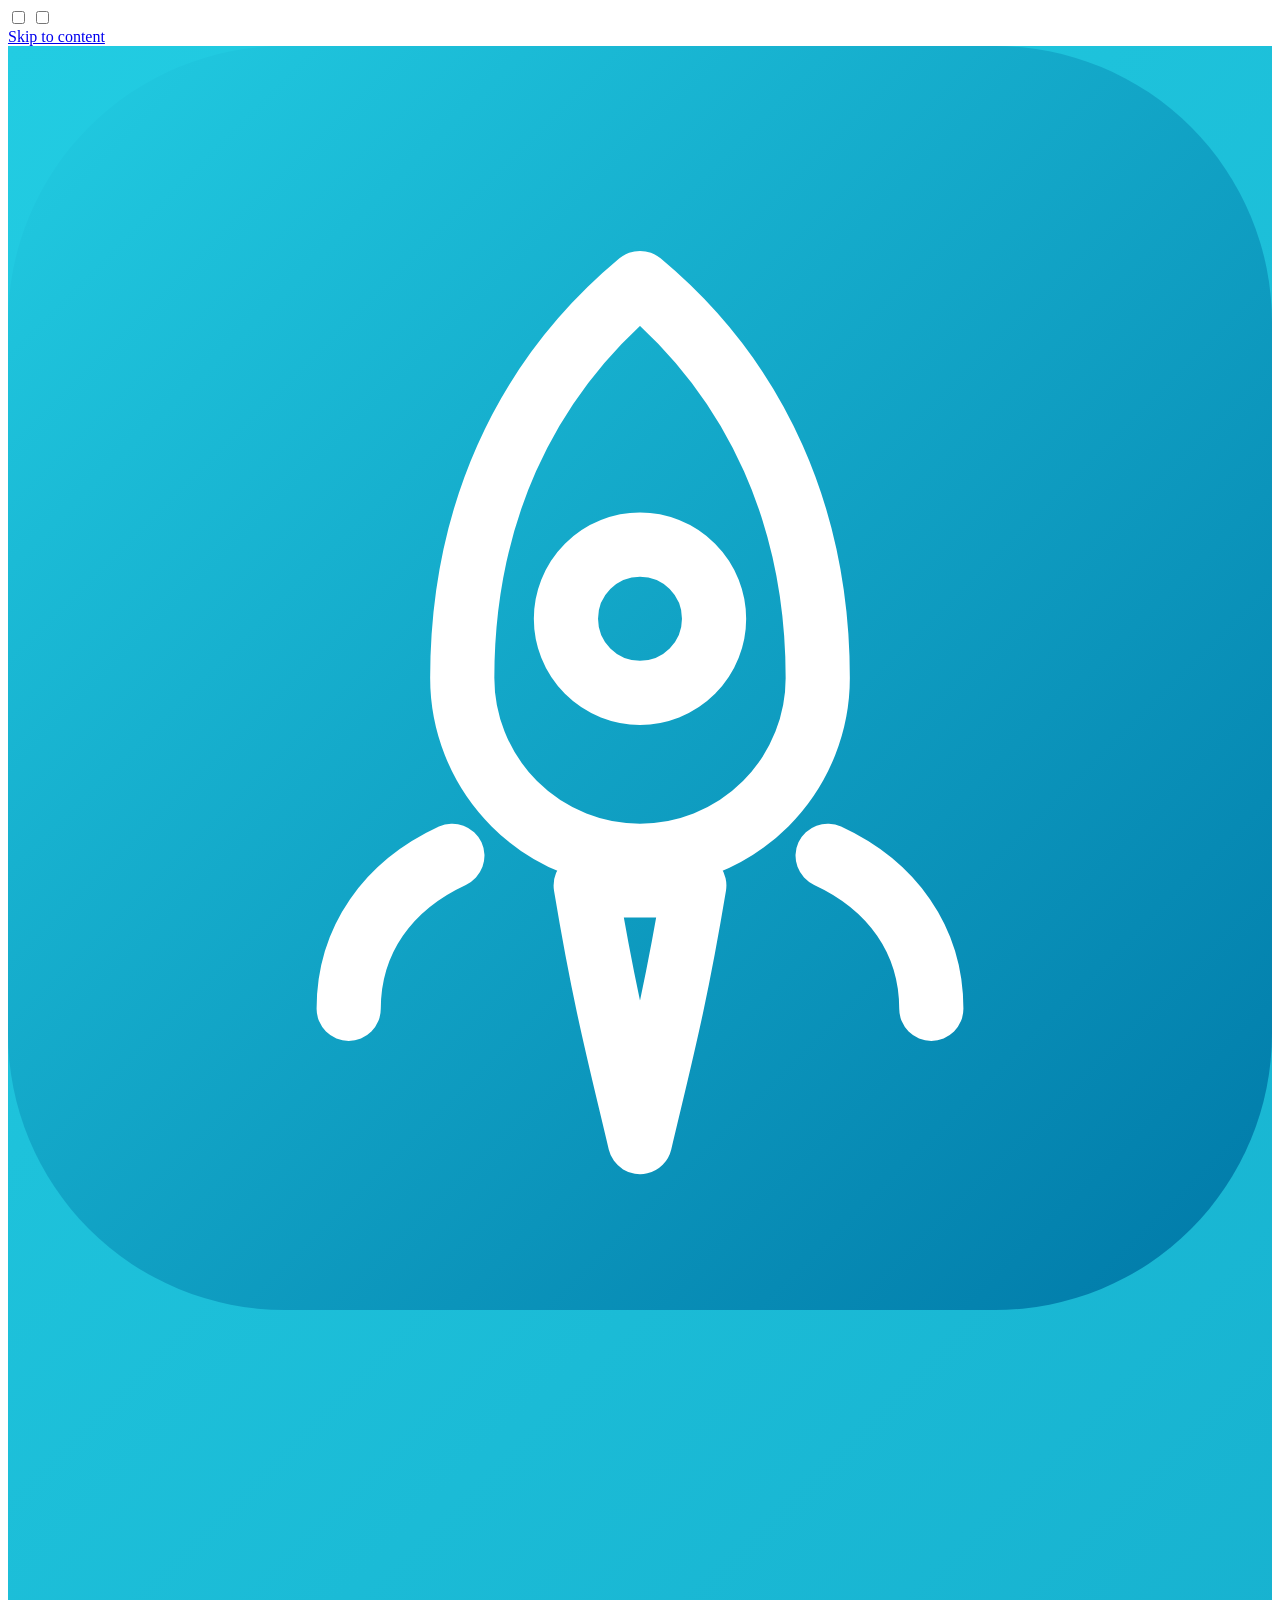
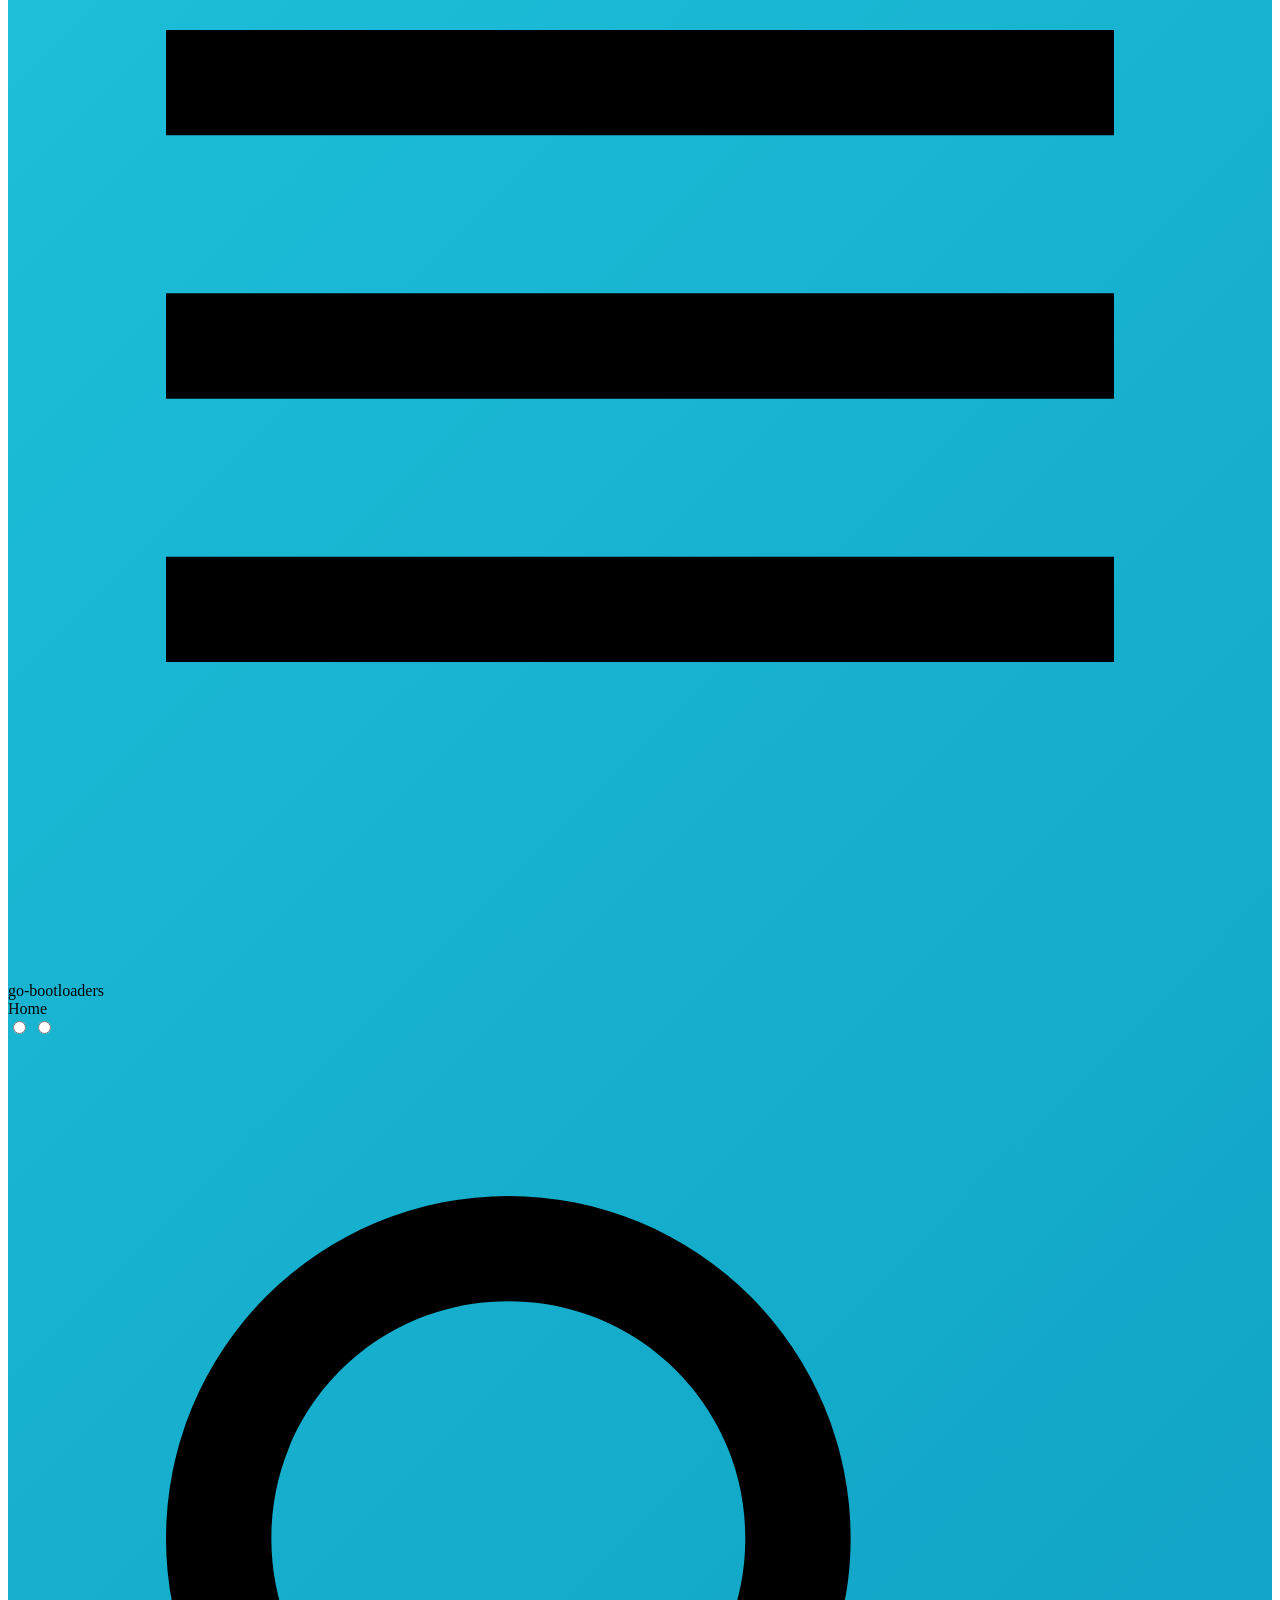
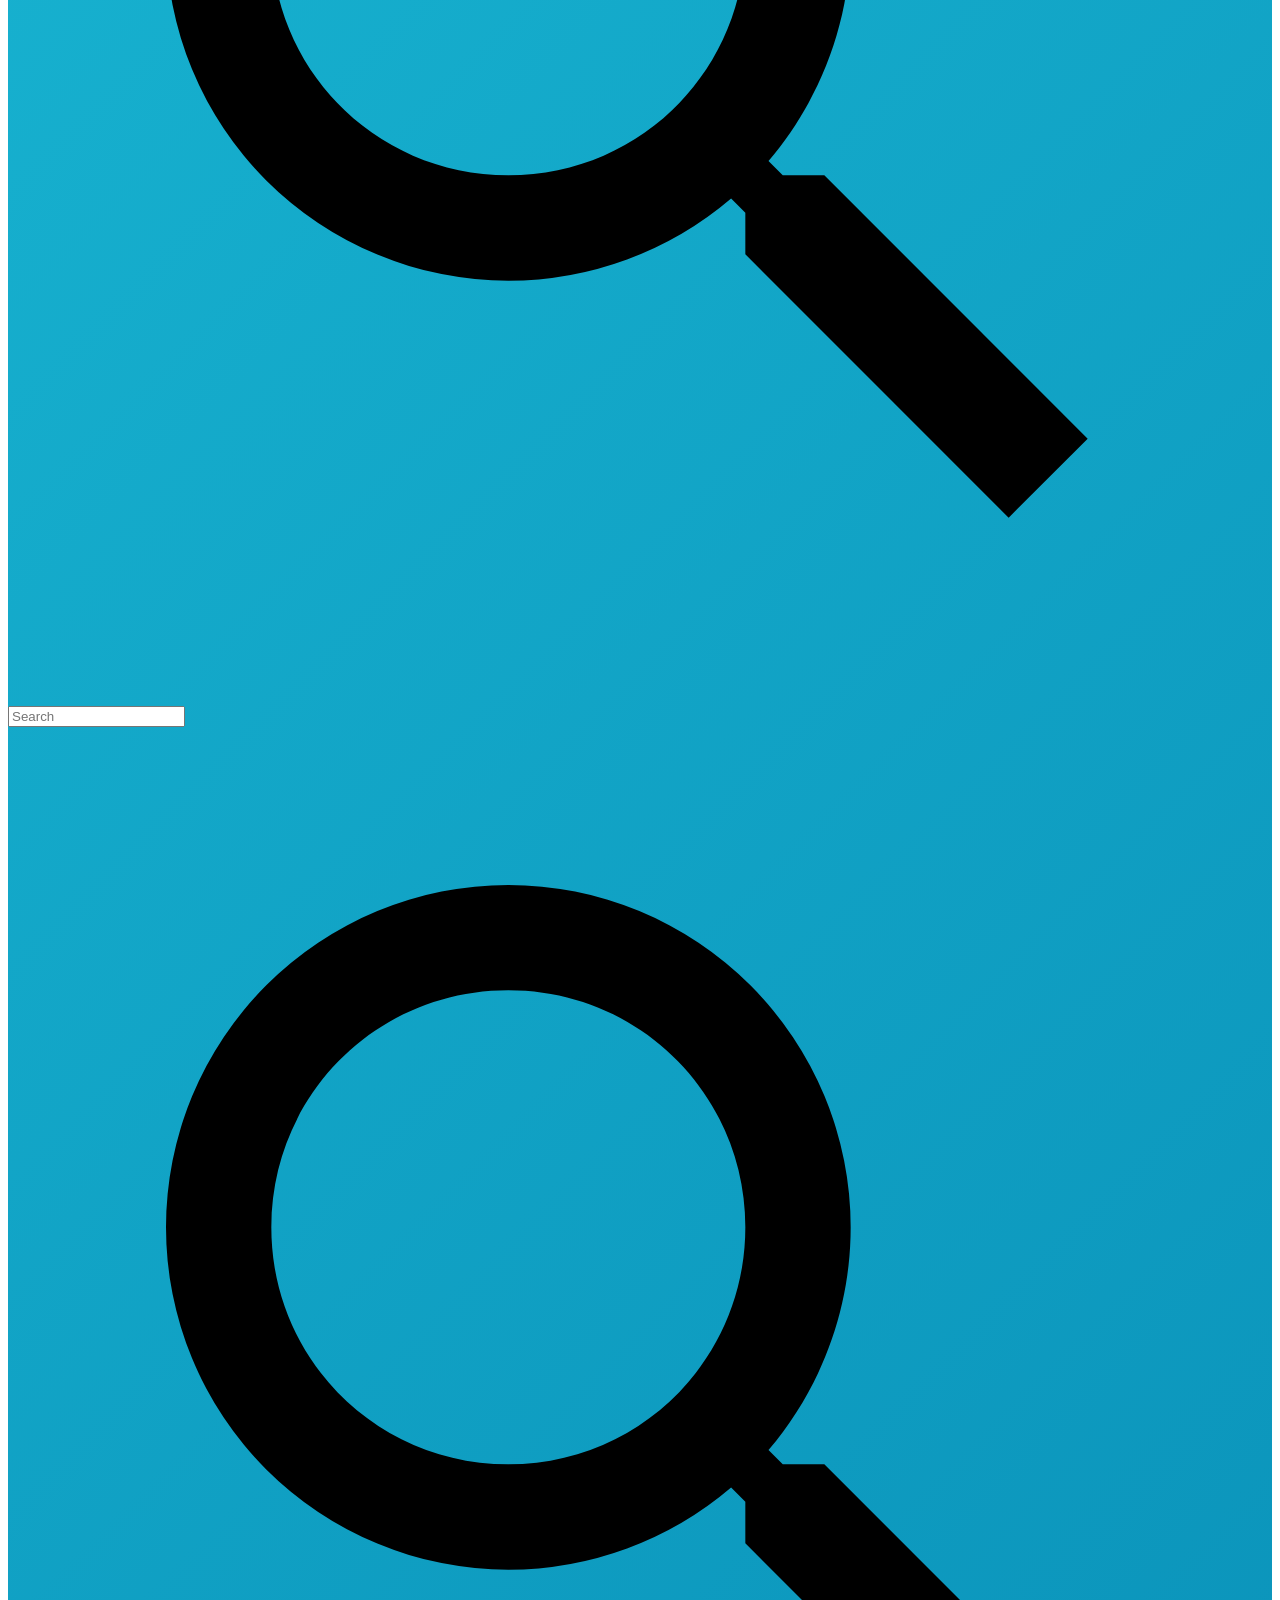
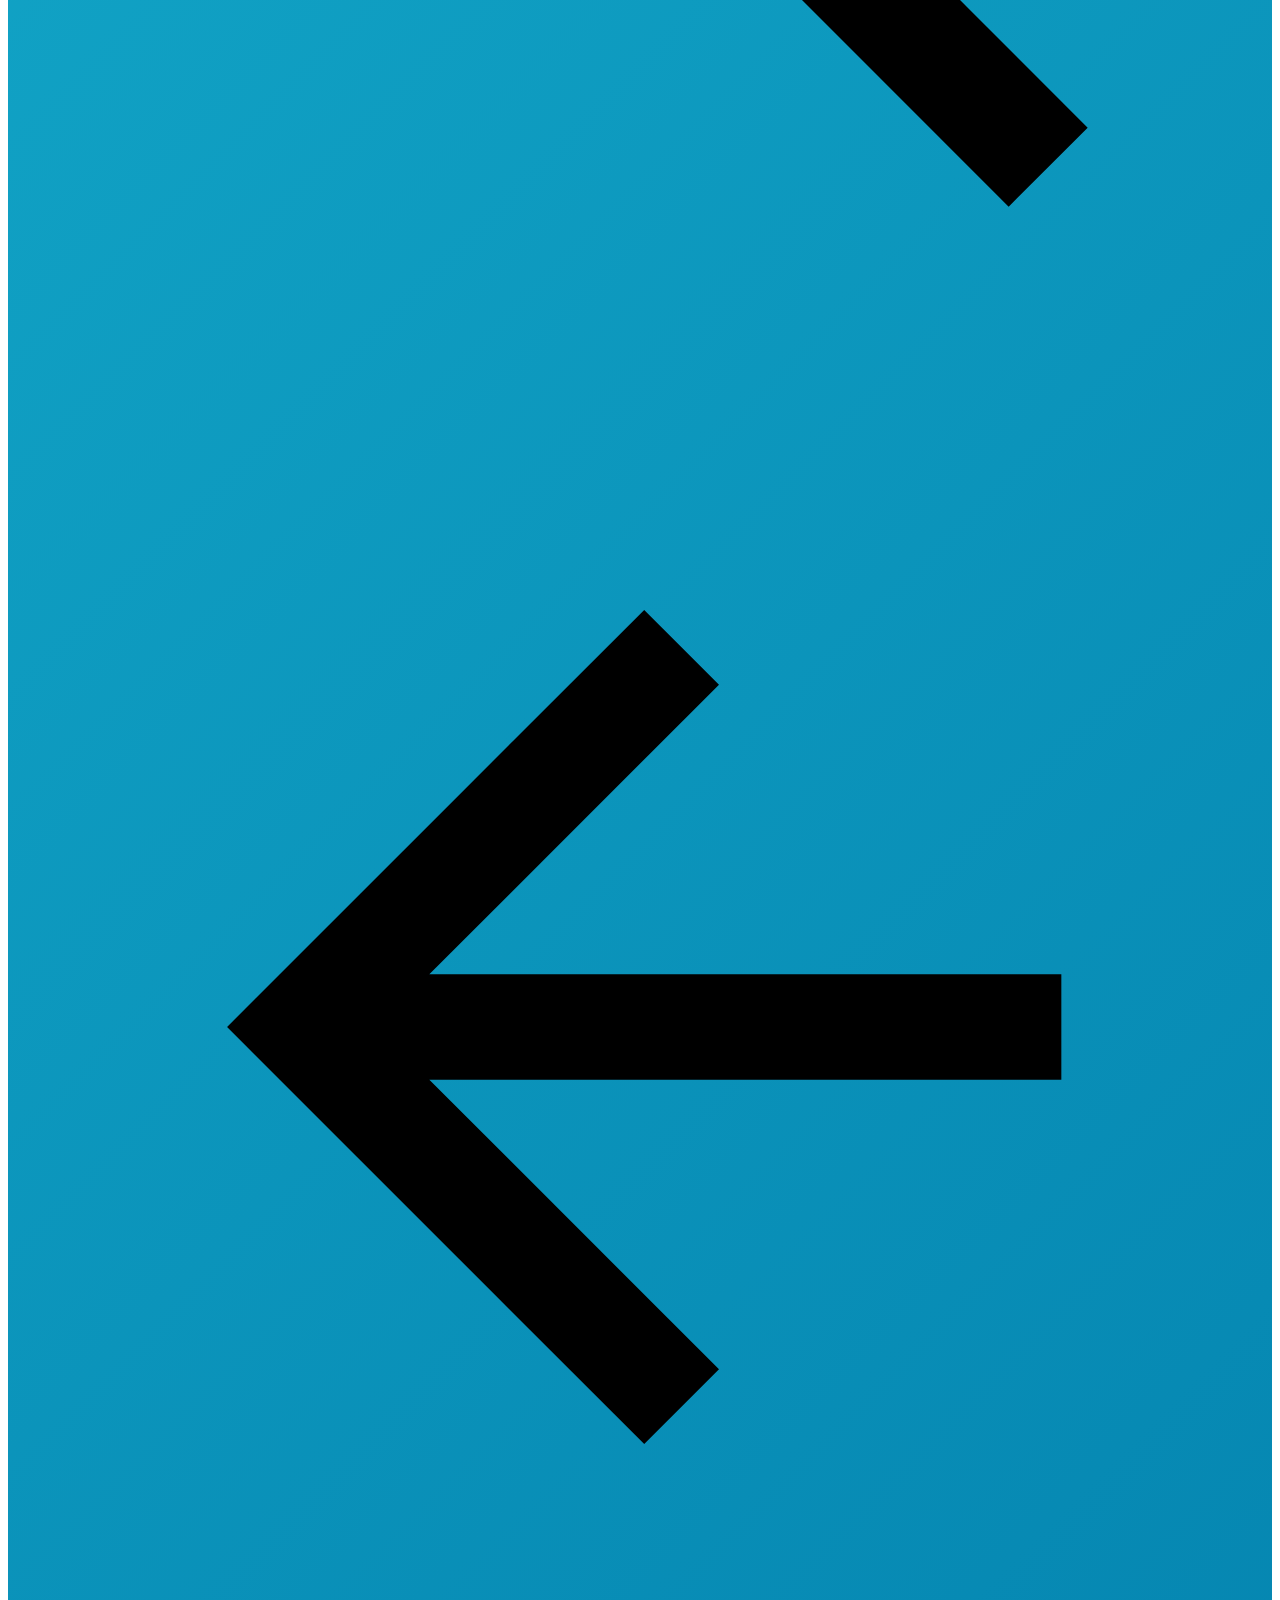
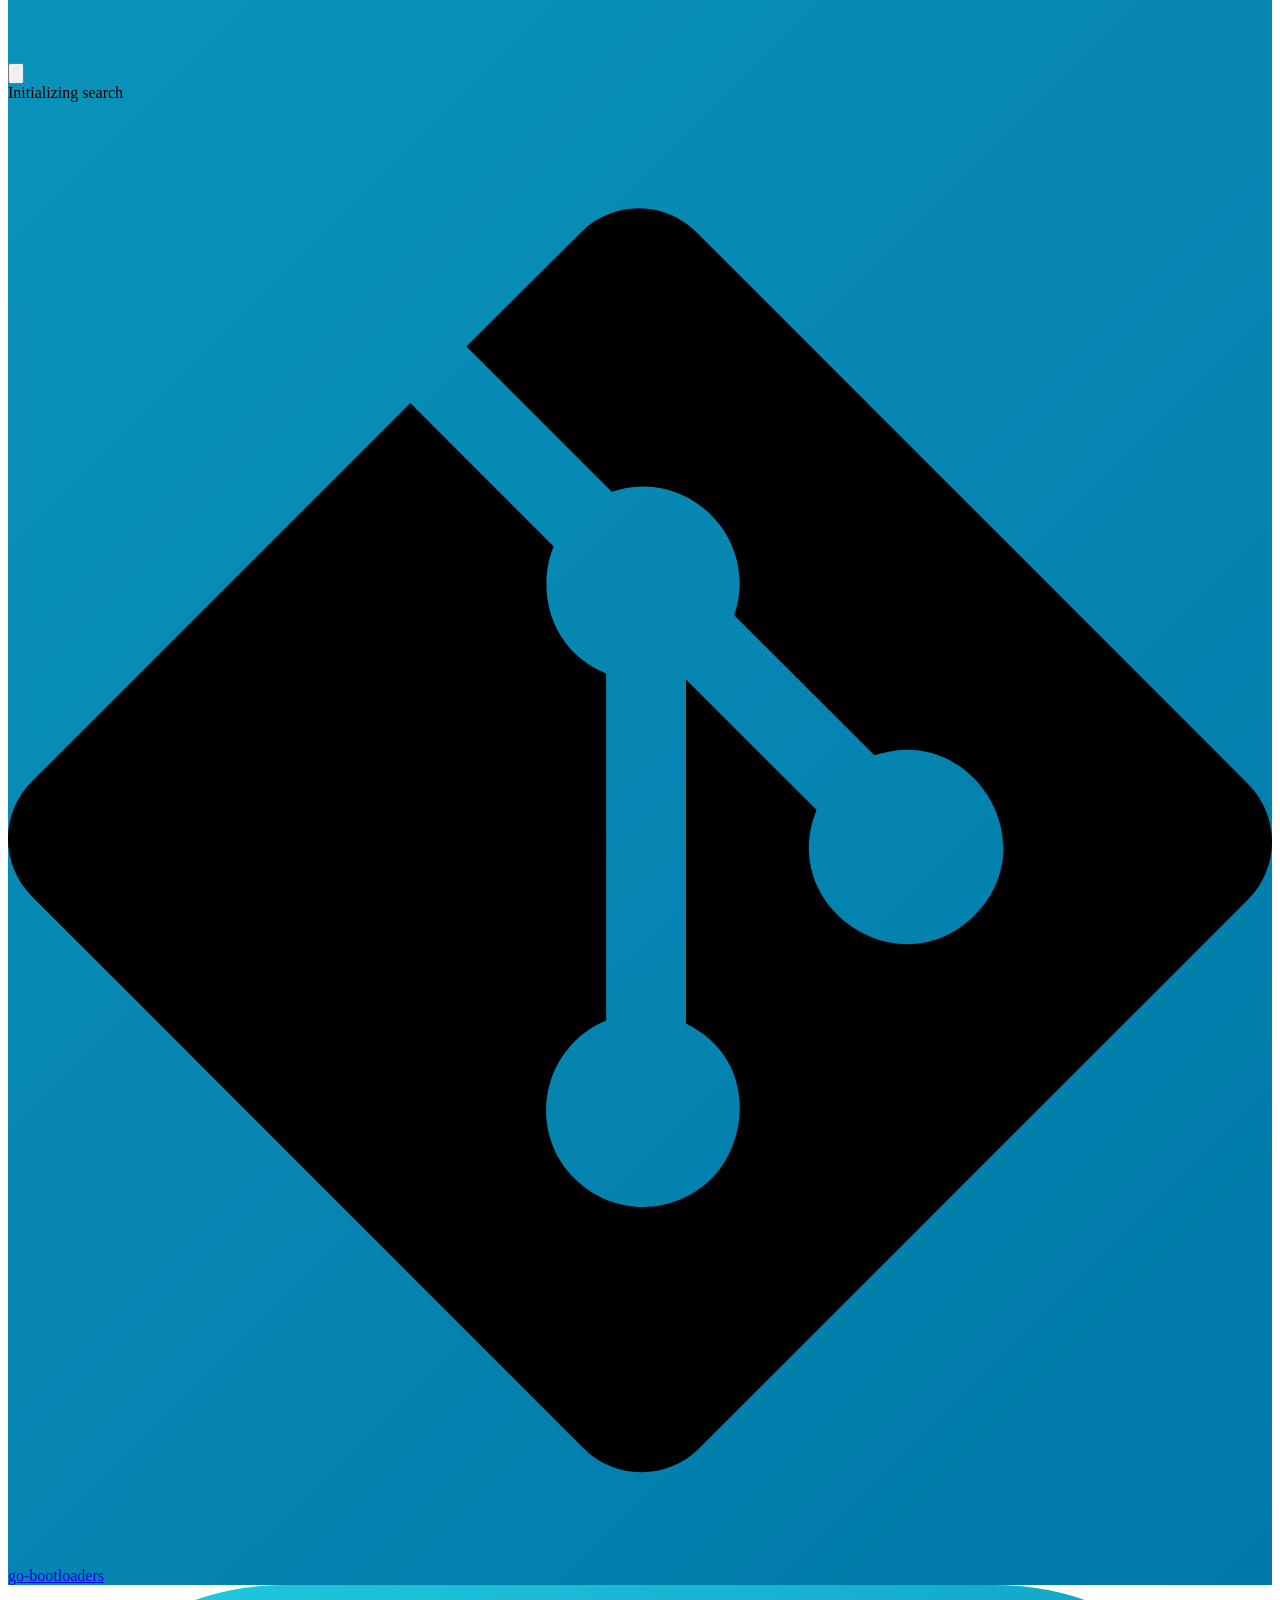
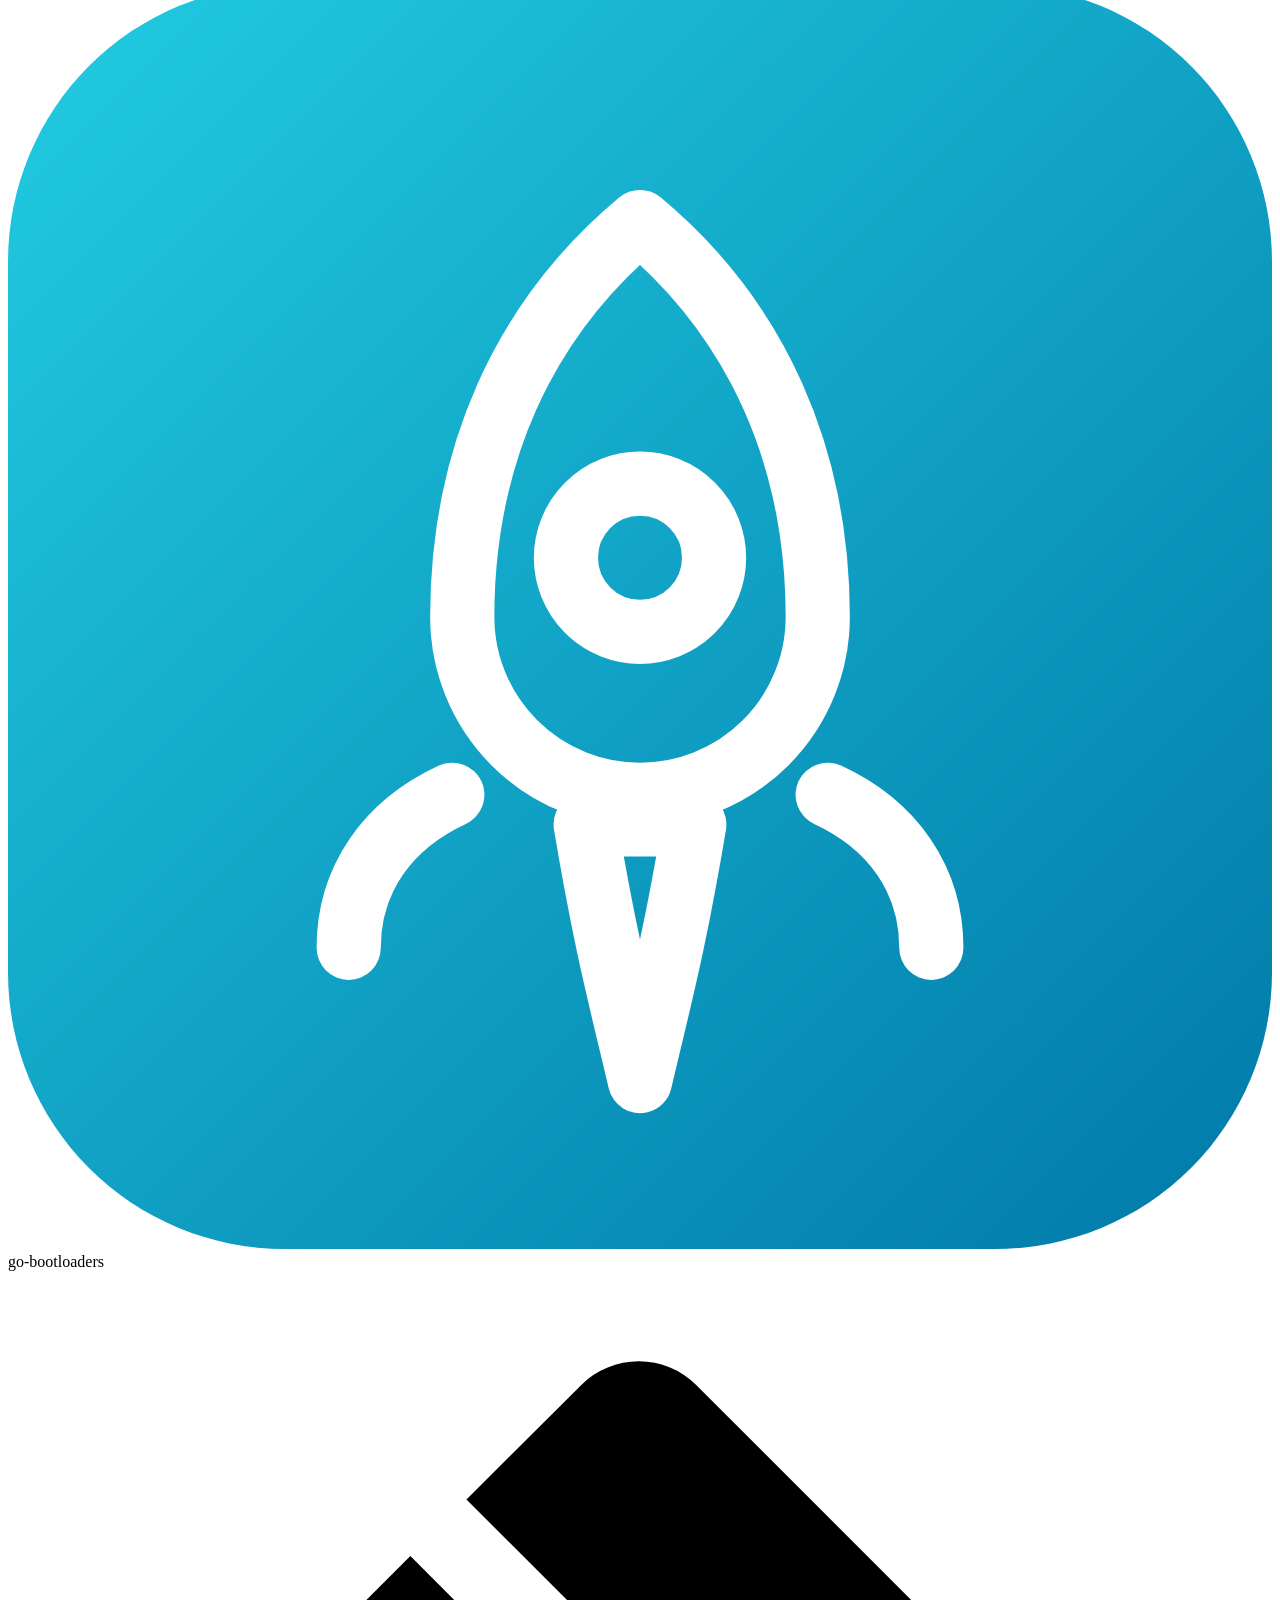
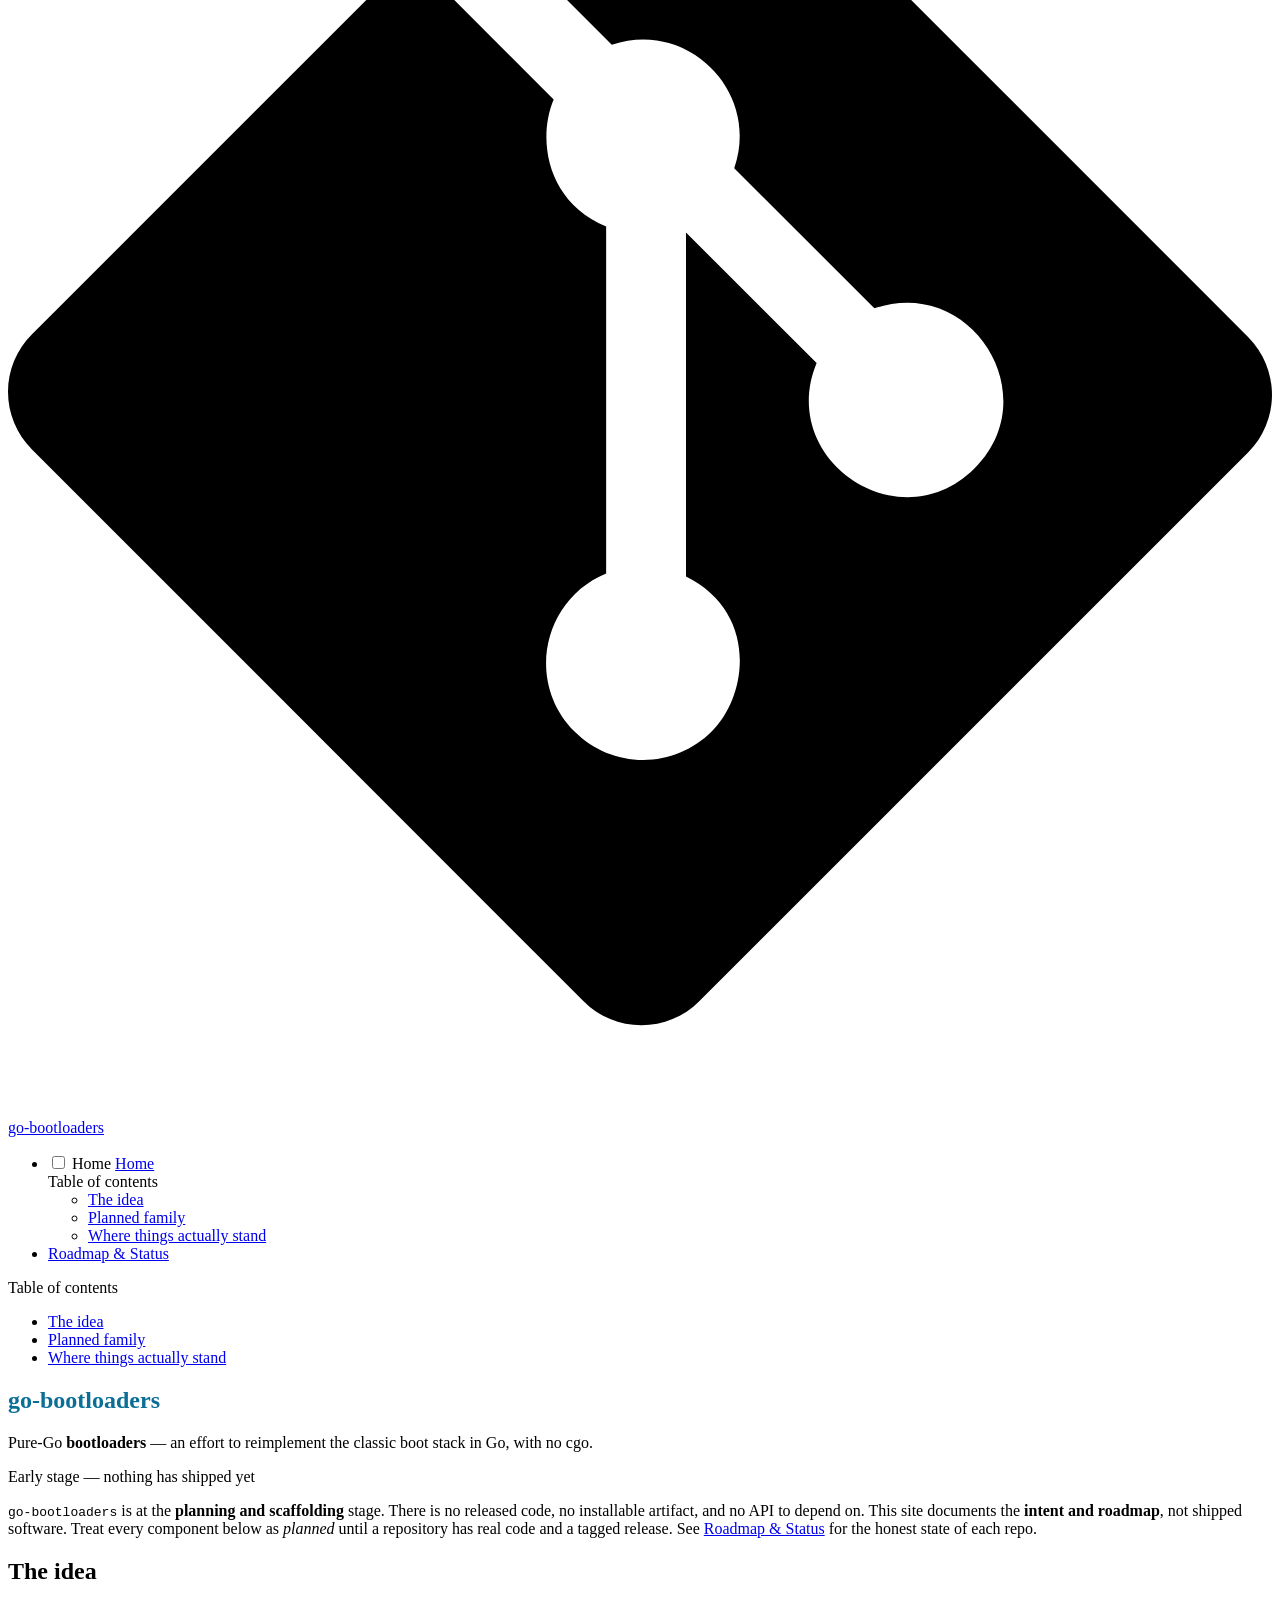
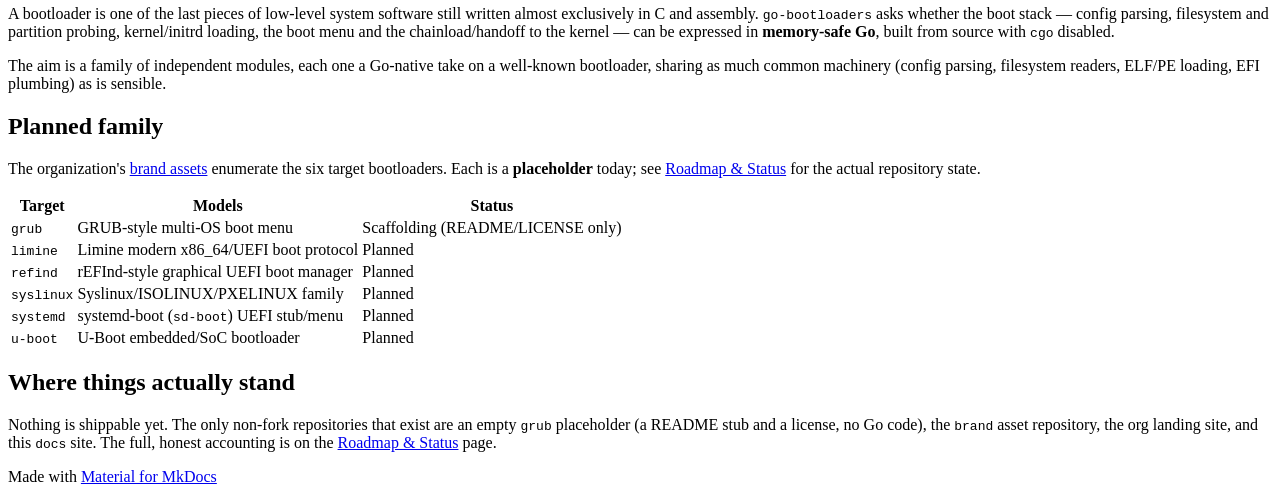
==== 0.1/index.html @ a5bf28dc "Deployed e759f1d to 0.1 with MkDocs 1.6.1 and mike 2.2.0" ====
<!doctype html>
<html lang="en" class="no-js">
  <head>
    
      <meta charset="utf-8">
      <meta name="viewport" content="width=device-width,initial-scale=1">
      
        <meta name="description" content="Pure-Go bootloaders — an early-stage effort to reimplement the classic boot stack (GRUB, Limine, rEFInd, Syslinux, systemd-boot, U-Boot) in Go. No cgo. Nothing has shipped yet — this is a roadmap.">
      
      
      
        <link rel="canonical" href="https://go-bootloaders.github.io/docs/0.1/">
      
      
      
        <link rel="next" href="roadmap/">
      
      
        
      
      
      <link rel="icon" href="assets/logo.svg">
      <meta name="generator" content="mkdocs-1.6.1, mkdocs-material-9.7.6">
    
    
      
        <title>go-bootloaders</title>
      
    
    
      <link rel="stylesheet" href="assets/stylesheets/main.484c7ddc.min.css">
      
        
        <link rel="stylesheet" href="assets/stylesheets/palette.ab4e12ef.min.css">
      
      


    
    
      
    
    
      
        
        
        <link rel="preconnect" href="https://fonts.gstatic.com" crossorigin>
        <link rel="stylesheet" href="https://fonts.googleapis.com/css?family=Roboto:300,300i,400,400i,700,700i%7CRoboto+Mono:400,400i,700,700i&display=fallback">
        <style>:root{--md-text-font:"Roboto";--md-code-font:"Roboto Mono"}</style>
      
    
    
      <link rel="stylesheet" href="stylesheets/brand.css">
    
    <script>__md_scope=new URL(".",location),__md_hash=e=>[...e].reduce(((e,_)=>(e<<5)-e+_.charCodeAt(0)),0),__md_get=(e,_=localStorage,t=__md_scope)=>JSON.parse(_.getItem(t.pathname+"."+e)),__md_set=(e,_,t=localStorage,a=__md_scope)=>{try{t.setItem(a.pathname+"."+e,JSON.stringify(_))}catch(e){}}</script>
    
      

    
    
  </head>
  
  
    
    
      
    
    
    
    
    <body dir="ltr" data-md-color-scheme="default" data-md-color-primary="custom" data-md-color-accent="custom">
  
    
    <input class="md-toggle" data-md-toggle="drawer" type="checkbox" id="__drawer" autocomplete="off">
    <input class="md-toggle" data-md-toggle="search" type="checkbox" id="__search" autocomplete="off">
    <label class="md-overlay" for="__drawer"></label>
    <div data-md-component="skip">
      
        
        <a href="#go-bootloaders" class="md-skip">
          Skip to content
        </a>
      
    </div>
    <div data-md-component="announce">
      
    </div>
    
      <div data-md-color-scheme="default" data-md-component="outdated" hidden>
        
      </div>
    
    
      

  

<header class="md-header md-header--shadow" data-md-component="header">
  <nav class="md-header__inner md-grid" aria-label="Header">
    <a href="." title="go-bootloaders" class="md-header__button md-logo" aria-label="go-bootloaders" data-md-component="logo">
      
  <img src="assets/logo.svg" alt="logo">

    </a>
    <label class="md-header__button md-icon" for="__drawer">
      
      <svg xmlns="http://www.w3.org/2000/svg" viewBox="0 0 24 24"><path d="M3 6h18v2H3zm0 5h18v2H3zm0 5h18v2H3z"/></svg>
    </label>
    <div class="md-header__title" data-md-component="header-title">
      <div class="md-header__ellipsis">
        <div class="md-header__topic">
          <span class="md-ellipsis">
            go-bootloaders
          </span>
        </div>
        <div class="md-header__topic" data-md-component="header-topic">
          <span class="md-ellipsis">
            
              Home
            
          </span>
        </div>
      </div>
    </div>
    
      
        <form class="md-header__option" data-md-component="palette">
  
    
    
    
    <input class="md-option" data-md-color-media="(prefers-color-scheme: light)" data-md-color-scheme="default" data-md-color-primary="custom" data-md-color-accent="custom"  aria-label="Dark mode"  type="radio" name="__palette" id="__palette_0">
    
      <label class="md-header__button md-icon" title="Dark mode" for="__palette_1" hidden>
        <svg xmlns="http://www.w3.org/2000/svg" viewBox="0 0 24 24"><path d="m17.75 4.09-2.53 1.94.91 3.06-2.63-1.81-2.63 1.81.91-3.06-2.53-1.94L12.44 4l1.06-3 1.06 3zm3.5 6.91-1.64 1.25.59 1.98-1.7-1.17-1.7 1.17.59-1.98L15.75 11l2.06-.05L18.5 9l.69 1.95zm-2.28 4.95c.83-.08 1.72 1.1 1.19 1.85-.32.45-.66.87-1.08 1.27C15.17 23 8.84 23 4.94 19.07c-3.91-3.9-3.91-10.24 0-14.14.4-.4.82-.76 1.27-1.08.75-.53 1.93.36 1.85 1.19-.27 2.86.69 5.83 2.89 8.02a9.96 9.96 0 0 0 8.02 2.89m-1.64 2.02a12.08 12.08 0 0 1-7.8-3.47c-2.17-2.19-3.33-5-3.49-7.82-2.81 3.14-2.7 7.96.31 10.98 3.02 3.01 7.84 3.12 10.98.31"/></svg>
      </label>
    
  
    
    
    
    <input class="md-option" data-md-color-media="(prefers-color-scheme: dark)" data-md-color-scheme="slate" data-md-color-primary="custom" data-md-color-accent="custom"  aria-label="Light mode"  type="radio" name="__palette" id="__palette_1">
    
      <label class="md-header__button md-icon" title="Light mode" for="__palette_0" hidden>
        <svg xmlns="http://www.w3.org/2000/svg" viewBox="0 0 24 24"><path d="M12 7a5 5 0 0 1 5 5 5 5 0 0 1-5 5 5 5 0 0 1-5-5 5 5 0 0 1 5-5m0 2a3 3 0 0 0-3 3 3 3 0 0 0 3 3 3 3 0 0 0 3-3 3 3 0 0 0-3-3m0-7 2.39 3.42C13.65 5.15 12.84 5 12 5s-1.65.15-2.39.42zM3.34 7l4.16-.35A7.2 7.2 0 0 0 5.94 8.5c-.44.74-.69 1.5-.83 2.29zm.02 10 1.76-3.77a7.131 7.131 0 0 0 2.38 4.14zM20.65 7l-1.77 3.79a7.02 7.02 0 0 0-2.38-4.15zm-.01 10-4.14.36c.59-.51 1.12-1.14 1.54-1.86.42-.73.69-1.5.83-2.29zM12 22l-2.41-3.44c.74.27 1.55.44 2.41.44.82 0 1.63-.17 2.37-.44z"/></svg>
      </label>
    
  
</form>
      
    
    
      <script>var palette=__md_get("__palette");if(palette&&palette.color){if("(prefers-color-scheme)"===palette.color.media){var media=matchMedia("(prefers-color-scheme: light)"),input=document.querySelector(media.matches?"[data-md-color-media='(prefers-color-scheme: light)']":"[data-md-color-media='(prefers-color-scheme: dark)']");palette.color.media=input.getAttribute("data-md-color-media"),palette.color.scheme=input.getAttribute("data-md-color-scheme"),palette.color.primary=input.getAttribute("data-md-color-primary"),palette.color.accent=input.getAttribute("data-md-color-accent")}for(var[key,value]of Object.entries(palette.color))document.body.setAttribute("data-md-color-"+key,value)}</script>
    
    
    
      
      
        <label class="md-header__button md-icon" for="__search">
          
          <svg xmlns="http://www.w3.org/2000/svg" viewBox="0 0 24 24"><path d="M9.5 3A6.5 6.5 0 0 1 16 9.5c0 1.61-.59 3.09-1.56 4.23l.27.27h.79l5 5-1.5 1.5-5-5v-.79l-.27-.27A6.52 6.52 0 0 1 9.5 16 6.5 6.5 0 0 1 3 9.5 6.5 6.5 0 0 1 9.5 3m0 2C7 5 5 7 5 9.5S7 14 9.5 14 14 12 14 9.5 12 5 9.5 5"/></svg>
        </label>
        <div class="md-search" data-md-component="search" role="dialog">
  <label class="md-search__overlay" for="__search"></label>
  <div class="md-search__inner" role="search">
    <form class="md-search__form" name="search">
      <input type="text" class="md-search__input" name="query" aria-label="Search" placeholder="Search" autocapitalize="off" autocorrect="off" autocomplete="off" spellcheck="false" data-md-component="search-query" required>
      <label class="md-search__icon md-icon" for="__search">
        
        <svg xmlns="http://www.w3.org/2000/svg" viewBox="0 0 24 24"><path d="M9.5 3A6.5 6.5 0 0 1 16 9.5c0 1.61-.59 3.09-1.56 4.23l.27.27h.79l5 5-1.5 1.5-5-5v-.79l-.27-.27A6.52 6.52 0 0 1 9.5 16 6.5 6.5 0 0 1 3 9.5 6.5 6.5 0 0 1 9.5 3m0 2C7 5 5 7 5 9.5S7 14 9.5 14 14 12 14 9.5 12 5 9.5 5"/></svg>
        
        <svg xmlns="http://www.w3.org/2000/svg" viewBox="0 0 24 24"><path d="M20 11v2H8l5.5 5.5-1.42 1.42L4.16 12l7.92-7.92L13.5 5.5 8 11z"/></svg>
      </label>
      <nav class="md-search__options" aria-label="Search">
        
        <button type="reset" class="md-search__icon md-icon" title="Clear" aria-label="Clear" tabindex="-1">
          
          <svg xmlns="http://www.w3.org/2000/svg" viewBox="0 0 24 24"><path d="M19 6.41 17.59 5 12 10.59 6.41 5 5 6.41 10.59 12 5 17.59 6.41 19 12 13.41 17.59 19 19 17.59 13.41 12z"/></svg>
        </button>
      </nav>
      
        <div class="md-search__suggest" data-md-component="search-suggest"></div>
      
    </form>
    <div class="md-search__output">
      <div class="md-search__scrollwrap" tabindex="0" data-md-scrollfix>
        <div class="md-search-result" data-md-component="search-result">
          <div class="md-search-result__meta">
            Initializing search
          </div>
          <ol class="md-search-result__list" role="presentation"></ol>
        </div>
      </div>
    </div>
  </div>
</div>
      
    
    
      <div class="md-header__source">
        <a href="https://github.com/go-bootloaders" title="Go to repository" class="md-source" data-md-component="source">
  <div class="md-source__icon md-icon">
    
    <svg xmlns="http://www.w3.org/2000/svg" viewBox="0 0 448 512"><!--! Font Awesome Free 7.1.0 by @fontawesome - https://fontawesome.com License - https://fontawesome.com/license/free (Icons: CC BY 4.0, Fonts: SIL OFL 1.1, Code: MIT License) Copyright 2025 Fonticons, Inc.--><path d="M439.6 236.1 244 40.5c-5.4-5.5-12.8-8.5-20.4-8.5s-15 3-20.4 8.4L162.5 81l51.5 51.5c27.1-9.1 52.7 16.8 43.4 43.7l49.7 49.7c34.2-11.8 61.2 31 35.5 56.7-26.5 26.5-70.2-2.9-56-37.3L240.3 199v121.9c25.3 12.5 22.3 41.8 9.1 55-6.4 6.4-15.2 10.1-24.3 10.1s-17.8-3.6-24.3-10.1c-17.6-17.6-11.1-46.9 11.2-56v-123c-20.8-8.5-24.6-30.7-18.6-45L142.6 101 8.5 235.1C3 240.6 0 247.9 0 255.5s3 15 8.5 20.4l195.6 195.7c5.4 5.4 12.7 8.4 20.4 8.4s15-3 20.4-8.4l194.7-194.7c5.4-5.4 8.4-12.8 8.4-20.4s-3-15-8.4-20.4"/></svg>
  </div>
  <div class="md-source__repository">
    go-bootloaders
  </div>
</a>
      </div>
    
  </nav>
  
</header>
    
    <div class="md-container" data-md-component="container">
      
      
        
          
        
      
      <main class="md-main" data-md-component="main">
        <div class="md-main__inner md-grid">
          
            
              
              <div class="md-sidebar md-sidebar--primary" data-md-component="sidebar" data-md-type="navigation" >
                <div class="md-sidebar__scrollwrap">
                  <div class="md-sidebar__inner">
                    



<nav class="md-nav md-nav--primary" aria-label="Navigation" data-md-level="0">
  <label class="md-nav__title" for="__drawer">
    <a href="." title="go-bootloaders" class="md-nav__button md-logo" aria-label="go-bootloaders" data-md-component="logo">
      
  <img src="assets/logo.svg" alt="logo">

    </a>
    go-bootloaders
  </label>
  
    <div class="md-nav__source">
      <a href="https://github.com/go-bootloaders" title="Go to repository" class="md-source" data-md-component="source">
  <div class="md-source__icon md-icon">
    
    <svg xmlns="http://www.w3.org/2000/svg" viewBox="0 0 448 512"><!--! Font Awesome Free 7.1.0 by @fontawesome - https://fontawesome.com License - https://fontawesome.com/license/free (Icons: CC BY 4.0, Fonts: SIL OFL 1.1, Code: MIT License) Copyright 2025 Fonticons, Inc.--><path d="M439.6 236.1 244 40.5c-5.4-5.5-12.8-8.5-20.4-8.5s-15 3-20.4 8.4L162.5 81l51.5 51.5c27.1-9.1 52.7 16.8 43.4 43.7l49.7 49.7c34.2-11.8 61.2 31 35.5 56.7-26.5 26.5-70.2-2.9-56-37.3L240.3 199v121.9c25.3 12.5 22.3 41.8 9.1 55-6.4 6.4-15.2 10.1-24.3 10.1s-17.8-3.6-24.3-10.1c-17.6-17.6-11.1-46.9 11.2-56v-123c-20.8-8.5-24.6-30.7-18.6-45L142.6 101 8.5 235.1C3 240.6 0 247.9 0 255.5s3 15 8.5 20.4l195.6 195.7c5.4 5.4 12.7 8.4 20.4 8.4s15-3 20.4-8.4l194.7-194.7c5.4-5.4 8.4-12.8 8.4-20.4s-3-15-8.4-20.4"/></svg>
  </div>
  <div class="md-source__repository">
    go-bootloaders
  </div>
</a>
    </div>
  
  <ul class="md-nav__list" data-md-scrollfix>
    
      
      
  
  
    
  
  
  
    <li class="md-nav__item md-nav__item--active">
      
      <input class="md-nav__toggle md-toggle" type="checkbox" id="__toc">
      
      
        
      
      
        <label class="md-nav__link md-nav__link--active" for="__toc">
          
  
  
  <span class="md-ellipsis">
    
  
    Home
  

    
  </span>
  
  

          <span class="md-nav__icon md-icon"></span>
        </label>
      
      <a href="." class="md-nav__link md-nav__link--active">
        
  
  
  <span class="md-ellipsis">
    
  
    Home
  

    
  </span>
  
  

      </a>
      
        

<nav class="md-nav md-nav--secondary" aria-label="Table of contents">
  
  
  
    
  
  
    <label class="md-nav__title" for="__toc">
      <span class="md-nav__icon md-icon"></span>
      Table of contents
    </label>
    <ul class="md-nav__list" data-md-component="toc" data-md-scrollfix>
      
        <li class="md-nav__item">
  <a href="#the-idea" class="md-nav__link">
    <span class="md-ellipsis">
      
        The idea
      
    </span>
  </a>
  
</li>
      
        <li class="md-nav__item">
  <a href="#planned-family" class="md-nav__link">
    <span class="md-ellipsis">
      
        Planned family
      
    </span>
  </a>
  
</li>
      
        <li class="md-nav__item">
  <a href="#where-things-actually-stand" class="md-nav__link">
    <span class="md-ellipsis">
      
        Where things actually stand
      
    </span>
  </a>
  
</li>
      
    </ul>
  
</nav>
      
    </li>
  

    
      
      
  
  
  
  
    <li class="md-nav__item">
      <a href="roadmap/" class="md-nav__link">
        
  
  
  <span class="md-ellipsis">
    
  
    Roadmap & Status
  

    
  </span>
  
  

      </a>
    </li>
  

    
  </ul>
</nav>
                  </div>
                </div>
              </div>
            
            
              
              <div class="md-sidebar md-sidebar--secondary" data-md-component="sidebar" data-md-type="toc" >
                <div class="md-sidebar__scrollwrap">
                  <div class="md-sidebar__inner">
                    

<nav class="md-nav md-nav--secondary" aria-label="Table of contents">
  
  
  
    
  
  
    <label class="md-nav__title" for="__toc">
      <span class="md-nav__icon md-icon"></span>
      Table of contents
    </label>
    <ul class="md-nav__list" data-md-component="toc" data-md-scrollfix>
      
        <li class="md-nav__item">
  <a href="#the-idea" class="md-nav__link">
    <span class="md-ellipsis">
      
        The idea
      
    </span>
  </a>
  
</li>
      
        <li class="md-nav__item">
  <a href="#planned-family" class="md-nav__link">
    <span class="md-ellipsis">
      
        Planned family
      
    </span>
  </a>
  
</li>
      
        <li class="md-nav__item">
  <a href="#where-things-actually-stand" class="md-nav__link">
    <span class="md-ellipsis">
      
        Where things actually stand
      
    </span>
  </a>
  
</li>
      
    </ul>
  
</nav>
                  </div>
                </div>
              </div>
            
          
          
            <div class="md-content" data-md-component="content">
              
              <article class="md-content__inner md-typeset">
                
                  



<h1 id="go-bootloaders">go-bootloaders</h1>
<p>Pure-Go <strong>bootloaders</strong> — an effort to reimplement the classic boot stack in Go,
with no cgo.</p>
<div class="admonition warning">
<p class="admonition-title">Early stage — nothing has shipped yet</p>
<p><code>go-bootloaders</code> is at the <strong>planning and scaffolding</strong> stage. There is no
released code, no installable artifact, and no API to depend on. This site
documents the <strong>intent and roadmap</strong>, not shipped software. Treat every
component below as <em>planned</em> until a repository has real code and a tagged
release. See <a href="roadmap/">Roadmap &amp; Status</a> for the honest state of each
repo.</p>
</div>
<h2 id="the-idea">The idea</h2>
<p>A bootloader is one of the last pieces of low-level system software still
written almost exclusively in C and assembly. <code>go-bootloaders</code> asks whether the
boot stack — config parsing, filesystem and partition probing, kernel/initrd
loading, the boot menu and the chainload/handoff to the kernel — can be expressed
in <strong>memory-safe Go</strong>, built from source with <code>cgo</code> disabled.</p>
<p>The aim is a family of independent modules, each one a Go-native take on a
well-known bootloader, sharing as much common machinery (config parsing,
filesystem readers, ELF/PE loading, EFI plumbing) as is sensible.</p>
<h2 id="planned-family">Planned family</h2>
<p>The organization's <a href="https://github.com/go-bootloaders/brand">brand assets</a>
enumerate the six target bootloaders. Each is a <strong>placeholder</strong> today; see
<a href="roadmap/">Roadmap &amp; Status</a> for the actual repository state.</p>
<table>
<thead>
<tr>
<th>Target</th>
<th>Models</th>
<th>Status</th>
</tr>
</thead>
<tbody>
<tr>
<td><code>grub</code></td>
<td>GRUB-style multi-OS boot menu</td>
<td>Scaffolding (README/LICENSE only)</td>
</tr>
<tr>
<td><code>limine</code></td>
<td>Limine modern x86_64/UEFI boot protocol</td>
<td>Planned</td>
</tr>
<tr>
<td><code>refind</code></td>
<td>rEFInd-style graphical UEFI boot manager</td>
<td>Planned</td>
</tr>
<tr>
<td><code>syslinux</code></td>
<td>Syslinux/ISOLINUX/PXELINUX family</td>
<td>Planned</td>
</tr>
<tr>
<td><code>systemd</code></td>
<td>systemd-boot (<code>sd-boot</code>) UEFI stub/menu</td>
<td>Planned</td>
</tr>
<tr>
<td><code>u-boot</code></td>
<td>U-Boot embedded/SoC bootloader</td>
<td>Planned</td>
</tr>
</tbody>
</table>
<h2 id="where-things-actually-stand">Where things actually stand</h2>
<p>Nothing is shippable yet. The only non-fork repositories that exist are an empty
<code>grub</code> placeholder (a README stub and a license, no Go code), the <code>brand</code>
asset repository, the org landing site, and this <code>docs</code> site. The full,
honest accounting is on the <a href="roadmap/">Roadmap &amp; Status</a> page.</p>












                
              </article>
            </div>
          
          
<script>var target=document.getElementById(location.hash.slice(1));target&&target.name&&(target.checked=target.name.startsWith("__tabbed_"))</script>
        </div>
        
          <button type="button" class="md-top md-icon" data-md-component="top" hidden>
  
  <svg xmlns="http://www.w3.org/2000/svg" viewBox="0 0 24 24"><path d="M13 20h-2V8l-5.5 5.5-1.42-1.42L12 4.16l7.92 7.92-1.42 1.42L13 8z"/></svg>
  Back to top
</button>
        
      </main>
      
        <footer class="md-footer">
  
  <div class="md-footer-meta md-typeset">
    <div class="md-footer-meta__inner md-grid">
      <div class="md-copyright">
  
  
    Made with
    <a href="https://squidfunk.github.io/mkdocs-material/" target="_blank" rel="noopener">
      Material for MkDocs
    </a>
  
</div>
      
    </div>
  </div>
</footer>
      
    </div>
    <div class="md-dialog" data-md-component="dialog">
      <div class="md-dialog__inner md-typeset"></div>
    </div>
    
    
    
      
      
      <script id="__config" type="application/json">{"annotate": null, "base": ".", "features": ["navigation.sections", "navigation.top", "content.code.copy", "search.suggest"], "search": "assets/javascripts/workers/search.2c215733.min.js", "tags": null, "translations": {"clipboard.copied": "Copied to clipboard", "clipboard.copy": "Copy to clipboard", "search.result.more.one": "1 more on this page", "search.result.more.other": "# more on this page", "search.result.none": "No matching documents", "search.result.one": "1 matching document", "search.result.other": "# matching documents", "search.result.placeholder": "Type to start searching", "search.result.term.missing": "Missing", "select.version": "Select version"}, "version": {"provider": "mike"}}</script>
    
    
      <script src="assets/javascripts/bundle.79ae519e.min.js"></script>
      
    
  </body>
</html>
---- 0.1/assets/stylesheets/main.484c7ddc.min.css ----
@charset "UTF-8";html{-webkit-text-size-adjust:none;-moz-text-size-adjust:none;text-size-adjust:none;box-sizing:border-box}*,:after,:before{box-sizing:inherit}@media (prefers-reduced-motion){*,:after,:before{transition:none!important}}body{margin:0}a,button,input,label{-webkit-tap-highlight-color:transparent}a{color:inherit;text-decoration:none}hr{border:0;box-sizing:initial;display:block;height:.05rem;overflow:visible;padding:0}small{font-size:80%}sub,sup{line-height:1em}img{border-style:none}table{border-collapse:initial;border-spacing:0}td,th{font-weight:400;vertical-align:top}button{background:#0000;border:0;font-family:inherit;font-size:inherit;margin:0;padding:0}input{border:0;outline:none}:root{--md-primary-fg-color:#4051b5;--md-primary-fg-color--light:#5d6cc0;--md-primary-fg-color--dark:#303fa1;--md-primary-bg-color:#fff;--md-primary-bg-color--light:#ffffffb3;--md-accent-fg-color:#526cfe;--md-accent-fg-color--transparent:#526cfe1a;--md-accent-bg-color:#fff;--md-accent-bg-color--light:#ffffffb3}[data-md-color-scheme=default]{color-scheme:light}[data-md-color-scheme=default] img[src$="#gh-dark-mode-only"],[data-md-color-scheme=default] img[src$="#only-dark"]{display:none}:root,[data-md-color-scheme=default]{--md-hue:225deg;--md-default-fg-color:#000000de;--md-default-fg-color--light:#0000008a;--md-default-fg-color--lighter:#00000052;--md-default-fg-color--lightest:#00000012;--md-default-bg-color:#fff;--md-default-bg-color--light:#ffffffb3;--md-default-bg-color--lighter:#ffffff4d;--md-default-bg-color--lightest:#ffffff1f;--md-code-fg-color:#36464e;--md-code-bg-color:#f5f5f5;--md-code-bg-color--light:#f5f5f5b3;--md-code-bg-color--lighter:#f5f5f54d;--md-code-hl-color:#4287ff;--md-code-hl-color--light:#4287ff1a;--md-code-hl-number-color:#d52a2a;--md-code-hl-special-color:#db1457;--md-code-hl-function-color:#a846b9;--md-code-hl-constant-color:#6e59d9;--md-code-hl-keyword-color:#3f6ec6;--md-code-hl-string-color:#1c7d4d;--md-code-hl-name-color:var(--md-code-fg-color);--md-code-hl-operator-color:var(--md-default-fg-color--light);--md-code-hl-punctuation-color:var(--md-default-fg-color--light);--md-code-hl-comment-color:var(--md-default-fg-color--light);--md-code-hl-generic-color:var(--md-default-fg-color--light);--md-code-hl-variable-color:var(--md-default-fg-color--light);--md-typeset-color:var(--md-default-fg-color);--md-typeset-a-color:var(--md-primary-fg-color);--md-typeset-del-color:#f5503d26;--md-typeset-ins-color:#0bd57026;--md-typeset-kbd-color:#fafafa;--md-typeset-kbd-accent-color:#fff;--md-typeset-kbd-border-color:#b8b8b8;--md-typeset-mark-color:#ffff0080;--md-typeset-table-color:#0000001f;--md-typeset-table-color--light:rgba(0,0,0,.035);--md-admonition-fg-color:var(--md-default-fg-color);--md-admonition-bg-color:var(--md-default-bg-color);--md-warning-fg-color:#000000de;--md-warning-bg-color:#ff9;--md-footer-fg-color:#fff;--md-footer-fg-color--light:#ffffffb3;--md-footer-fg-color--lighter:#ffffff73;--md-footer-bg-color:#000000de;--md-footer-bg-color--dark:#00000052;--md-shadow-z1:0 0.2rem 0.5rem #0000000d,0 0 0.05rem #0000001a;--md-shadow-z2:0 0.2rem 0.5rem #0000001a,0 0 0.05rem #00000040;--md-shadow-z3:0 0.2rem 0.5rem #0003,0 0 0.05rem #00000059}.md-icon svg{fill:currentcolor;display:block;height:1.2rem;width:1.2rem}body{-webkit-font-smoothing:antialiased;-moz-osx-font-smoothing:grayscale;--md-text-font-family:var(--md-text-font,_),-apple-system,BlinkMacSystemFont,Helvetica,Arial,sans-serif;--md-code-font-family:var(--md-code-font,_),SFMono-Regular,Consolas,Menlo,monospace}aside,body,input{font-feature-settings:"kern","liga";color:var(--md-typeset-color);font-family:var(--md-text-font-family)}code,kbd,pre{font-feature-settings:"kern";font-family:var(--md-code-font-family)}:root{--md-typeset-table-sort-icon:url('data:image/svg+xml;charset=utf-8,<svg xmlns="http://www.w3.org/2000/svg" viewBox="0 0 24 24"><path d="m18 21-4-4h3V7h-3l4-4 4 4h-3v10h3M2 19v-2h10v2M2 13v-2h7v2M2 7V5h4v2z"/></svg>');--md-typeset-table-sort-icon--asc:url('data:image/svg+xml;charset=utf-8,<svg xmlns="http://www.w3.org/2000/svg" viewBox="0 0 24 24"><path d="M19 17h3l-4 4-4-4h3V3h2M2 17h10v2H2M6 5v2H2V5m0 6h7v2H2z"/></svg>');--md-typeset-table-sort-icon--desc:url('data:image/svg+xml;charset=utf-8,<svg xmlns="http://www.w3.org/2000/svg" viewBox="0 0 24 24"><path d="M19 7h3l-4-4-4 4h3v14h2M2 17h10v2H2M6 5v2H2V5m0 6h7v2H2z"/></svg>')}.md-typeset{-webkit-print-color-adjust:exact;color-adjust:exact;font-size:.8rem;line-height:1.6;overflow-wrap:break-word}@media print{.md-typeset{font-size:.68rem}}.md-typeset blockquote,.md-typeset dl,.md-typeset figure,.md-typeset ol,.md-typeset pre,.md-typeset ul{margin-bottom:1em;margin-top:1em}.md-typeset h1{color:var(--md-default-fg-color--light);font-size:2em;line-height:1.3;margin:0 0 1.25em}.md-typeset h1,.md-typeset h2{font-weight:300;letter-spacing:-.01em}.md-typeset h2{font-size:1.5625em;line-height:1.4;margin:1.6em 0 .64em}.md-typeset h3{font-size:1.25em;font-weight:400;letter-spacing:-.01em;line-height:1.5;margin:1.6em 0 .8em}.md-typeset h2+h3{margin-top:.8em}.md-typeset h4{font-weight:700;letter-spacing:-.01em;margin:1em 0}.md-typeset h5,.md-typeset h6{color:var(--md-default-fg-color--light);font-size:.8em;font-weight:700;letter-spacing:-.01em;margin:1.25em 0}.md-typeset h5{text-transform:uppercase}.md-typeset h5 code{text-transform:none}.md-typeset hr{border-bottom:.05rem solid var(--md-default-fg-color--lightest);display:flow-root;margin:1.5em 0}.md-typeset a{color:var(--md-typeset-a-color);word-break:break-word}.md-typeset a,.md-typeset a:before{transition:color 125ms}.md-typeset a:focus,.md-typeset a:hover{color:var(--md-accent-fg-color)}.md-typeset a:focus code,.md-typeset a:hover code{background-color:var(--md-accent-fg-color--transparent);color:var(--md-accent-fg-color)}.md-typeset a code{color:var(--md-typeset-a-color)}.md-typeset a.focus-visible{outline-color:var(--md-accent-fg-color);outline-offset:.2rem}.md-typeset code,.md-typeset kbd,.md-typeset pre{color:var(--md-code-fg-color);direction:ltr;font-variant-ligatures:none;transition:background-color 125ms}@media print{.md-typeset code,.md-typeset kbd,.md-typeset pre{white-space:pre-wrap}}.md-typeset code{background-color:var(--md-code-bg-color);border-radius:.1rem;-webkit-box-decoration-break:clone;box-decoration-break:clone;font-size:.85em;padding:0 .2941176471em;transition:color 125ms,background-color 125ms;word-break:break-word}.md-typeset code:not(.focus-visible){-webkit-tap-highlight-color:transparent;outline:none}.md-typeset pre{display:flow-root;line-height:1.4;position:relative}.md-typeset pre>code{-webkit-box-decoration-break:slice;box-decoration-break:slice;box-shadow:none;display:block;margin:0;outline-color:var(--md-accent-fg-color);overflow:auto;padding:.7720588235em 1.1764705882em;scrollbar-color:var(--md-default-fg-color--lighter) #0000;scrollbar-width:thin;touch-action:auto;word-break:normal}.md-typeset pre>code:hover{scrollbar-color:var(--md-accent-fg-color) #0000}.md-typeset pre>code::-webkit-scrollbar{height:.2rem;width:.2rem}.md-typeset pre>code::-webkit-scrollbar-thumb{background-color:var(--md-default-fg-color--lighter)}.md-typeset pre>code::-webkit-scrollbar-thumb:hover{background-color:var(--md-accent-fg-color)}.md-typeset kbd{background-color:var(--md-typeset-kbd-color);border-radius:.1rem;box-shadow:0 .1rem 0 .05rem var(--md-typeset-kbd-border-color),0 .1rem 0 var(--md-typeset-kbd-border-color),0 -.1rem .2rem var(--md-typeset-kbd-accent-color) inset;color:var(--md-default-fg-color);display:inline-block;font-size:.75em;padding:0 .6666666667em;vertical-align:text-top;word-break:break-word}.md-typeset mark{background-color:var(--md-typeset-mark-color);-webkit-box-decoration-break:clone;box-decoration-break:clone;color:inherit;word-break:break-word}.md-typeset abbr{cursor:help;text-decoration:none}.md-typeset [data-preview],.md-typeset abbr{border-bottom:.05rem dotted var(--md-default-fg-color--light)}.md-typeset small{opacity:.75}[dir=ltr] .md-typeset sub,[dir=ltr] .md-typeset sup{margin-left:.078125em}[dir=rtl] .md-typeset sub,[dir=rtl] .md-typeset sup{margin-right:.078125em}[dir=ltr] .md-typeset blockquote{padding-left:.6rem}[dir=rtl] .md-typeset blockquote{padding-right:.6rem}[dir=ltr] .md-typeset blockquote{border-left:.2rem solid var(--md-default-fg-color--lighter)}[dir=rtl] .md-typeset blockquote{border-right:.2rem solid var(--md-default-fg-color--lighter)}.md-typeset blockquote{color:var(--md-default-fg-color--light);margin-left:0;margin-right:0}.md-typeset ul{list-style-type:disc}.md-typeset ul[type]{list-style-type:revert-layer}[dir=ltr] .md-typeset ol,[dir=ltr] .md-typeset ul{margin-left:.625em}[dir=rtl] .md-typeset ol,[dir=rtl] .md-typeset ul{margin-right:.625em}.md-typeset ol,.md-typeset ul{padding:0}.md-typeset ol:not([hidden]),.md-typeset ul:not([hidden]){display:flow-root}.md-typeset ol ol,.md-typeset ul ol{list-style-type:lower-alpha}.md-typeset ol ol ol,.md-typeset ul ol ol{list-style-type:lower-roman}.md-typeset ol ol ol ol,.md-typeset ul ol ol ol{list-style-type:upper-alpha}.md-typeset ol ol ol ol ol,.md-typeset ul ol ol ol ol{list-style-type:upper-roman}.md-typeset ol[type],.md-typeset ul[type]{list-style-type:revert-layer}[dir=ltr] .md-typeset ol li,[dir=ltr] .md-typeset ul li{margin-left:1.25em}[dir=rtl] .md-typeset ol li,[dir=rtl] .md-typeset ul li{margin-right:1.25em}.md-typeset ol li,.md-typeset ul li{margin-bottom:.5em}.md-typeset ol li blockquote,.md-typeset ol li p,.md-typeset ul li blockquote,.md-typeset ul li p{margin:.5em 0}.md-typeset ol li:last-child,.md-typeset ul li:last-child{margin-bottom:0}[dir=ltr] .md-typeset ol li ol,[dir=ltr] .md-typeset ol li ul,[dir=ltr] .md-typeset ul li ol,[dir=ltr] .md-typeset ul li ul{margin-left:.625em}[dir=rtl] .md-typeset ol li ol,[dir=rtl] .md-typeset ol li ul,[dir=rtl] .md-typeset ul li ol,[dir=rtl] .md-typeset ul li ul{margin-right:.625em}.md-typeset ol li ol,.md-typeset ol li ul,.md-typeset ul li ol,.md-typeset ul li ul{margin-bottom:.5em;margin-top:.5em}[dir=ltr] .md-typeset dd{margin-left:1.875em}[dir=rtl] .md-typeset dd{margin-right:1.875em}.md-typeset dd{margin-bottom:1.5em;margin-top:1em}.md-typeset img,.md-typeset svg,.md-typeset video{height:auto;max-width:100%}.md-typeset img[align=left]{margin:1em 1em 1em 0}.md-typeset img[align=right]{margin:1em 0 1em 1em}.md-typeset img[align]:only-child{margin-top:0}.md-typeset figure{display:flow-root;margin:1em auto;max-width:100%;text-align:center;width:fit-content}.md-typeset figure img{display:block;margin:0 auto}.md-typeset figcaption{font-style:italic;margin:1em auto;max-width:24rem}.md-typeset iframe{max-width:100%}.md-typeset table:not([class]){background-color:var(--md-default-bg-color);border:.05rem solid var(--md-typeset-table-color);border-radius:.1rem;display:inline-block;font-size:.64rem;max-width:100%;overflow:auto;touch-action:auto}@media print{.md-typeset table:not([class]){display:table}}.md-typeset table:not([class])+*{margin-top:1.5em}.md-typeset table:not([class]) td>:first-child,.md-typeset table:not([class]) th>:first-child{margin-top:0}.md-typeset table:not([class]) td>:last-child,.md-typeset table:not([class]) th>:last-child{margin-bottom:0}.md-typeset table:not([class]) td:not([align]),.md-typeset table:not([class]) th:not([align]){text-align:left}[dir=rtl] .md-typeset table:not([class]) td:not([align]),[dir=rtl] .md-typeset table:not([class]) th:not([align]){text-align:right}.md-typeset table:not([class]) th{font-weight:700;min-width:5rem;padding:.9375em 1.25em;vertical-align:top}.md-typeset table:not([class]) td{border-top:.05rem solid var(--md-typeset-table-color);padding:.9375em 1.25em;vertical-align:top}.md-typeset table:not([class]) tbody tr{transition:background-color 125ms}.md-typeset table:not([class]) tbody tr:hover{background-color:var(--md-typeset-table-color--light);box-shadow:0 .05rem 0 var(--md-default-bg-color) inset}.md-typeset table:not([class]) a{word-break:normal}.md-typeset table th[role=columnheader]{cursor:pointer}[dir=ltr] .md-typeset table th[role=columnheader]:after{margin-left:.5em}[dir=rtl] .md-typeset table th[role=columnheader]:after{margin-right:.5em}.md-typeset table th[role=columnheader]:after{content:"";display:inline-block;height:1.2em;-webkit-mask-image:var(--md-typeset-table-sort-icon);mask-image:var(--md-typeset-table-sort-icon);-webkit-mask-repeat:no-repeat;mask-repeat:no-repeat;-webkit-mask-size:contain;mask-size:contain;transition:background-color 125ms;vertical-align:text-bottom;width:1.2em}.md-typeset table th[role=columnheader]:hover:after{background-color:var(--md-default-fg-color--lighter)}.md-typeset table th[role=columnheader][aria-sort=ascending]:after{background-color:var(--md-default-fg-color--light);-webkit-mask-image:var(--md-typeset-table-sort-icon--asc);mask-image:var(--md-typeset-table-sort-icon--asc)}.md-typeset table th[role=columnheader][aria-sort=descending]:after{background-color:var(--md-default-fg-color--light);-webkit-mask-image:var(--md-typeset-table-sort-icon--desc);mask-image:var(--md-typeset-table-sort-icon--desc)}.md-typeset__scrollwrap{margin:1em -.8rem;overflow-x:auto;touch-action:auto}.md-typeset__table{display:inline-block;margin-bottom:.5em;padding:0 .8rem}@media print{.md-typeset__table{display:block}}html .md-typeset__table table{display:table;margin:0;overflow:hidden;width:100%}@media screen and (max-width:44.984375em){.md-content__inner>pre{margin:1em -.8rem}.md-content__inner>pre code{border-radius:0}}.md-typeset .md-author{border-radius:100%;display:block;flex-shrink:0;height:1.6rem;overflow:hidden;position:relative;transition:color 125ms,transform 125ms;width:1.6rem}.md-typeset .md-author img{display:block}.md-typeset .md-author--more{background:var(--md-default-fg-color--lightest);color:var(--md-default-fg-color--lighter);font-size:.6rem;font-weight:700;line-height:1.6rem;text-align:center}.md-typeset .md-author--long{height:2.4rem;width:2.4rem}.md-typeset a.md-author{transform:scale(1)}.md-typeset a.md-author img{border-radius:100%;filter:grayscale(100%) opacity(75%);transition:filter 125ms}.md-typeset a.md-author:focus,.md-typeset a.md-author:hover{transform:scale(1.1);z-index:1}.md-typeset a.md-author:focus img,.md-typeset a.md-author:hover img{filter:grayscale(0)}.md-banner{background-color:var(--md-footer-bg-color);color:var(--md-footer-fg-color);overflow:auto}@media print{.md-banner{display:none}}.md-banner--warning{background-color:var(--md-warning-bg-color);color:var(--md-warning-fg-color)}.md-banner__inner{font-size:.7rem;margin:.6rem auto;padding:0 .8rem}[dir=ltr] .md-banner__button{float:right}[dir=rtl] .md-banner__button{float:left}.md-banner__button{color:inherit;cursor:pointer;transition:opacity .25s}.no-js .md-banner__button{display:none}.md-banner__button:hover{opacity:.7}html{font-size:125%;height:100%;overflow-x:hidden}@media screen and (min-width:100em){html{font-size:137.5%}}@media screen and (min-width:125em){html{font-size:150%}}body{background-color:var(--md-default-bg-color);display:flex;flex-direction:column;font-size:.5rem;min-height:100%;position:relative;width:100%}@media print{body{display:block}}@media screen and (max-width:59.984375em){body[data-md-scrolllock]{position:fixed}}.md-grid{margin-left:auto;margin-right:auto;max-width:61rem}.md-container{display:flex;flex-direction:column;flex-grow:1}@media print{.md-container{display:block}}.md-main{flex-grow:1}.md-main__inner{display:flex;height:100%;margin-top:1.5rem}.md-ellipsis{overflow:hidden;text-overflow:ellipsis}.md-toggle{display:none}.md-option{height:0;opacity:0;position:absolute;width:0}.md-option:checked+label:not([hidden]){display:block}.md-option.focus-visible+label{outline-color:var(--md-accent-fg-color);outline-style:auto}.md-skip{background-color:var(--md-default-fg-color);border-radius:.1rem;color:var(--md-default-bg-color);font-size:.64rem;margin:.5rem;opacity:0;outline-color:var(--md-accent-fg-color);padding:.3rem .5rem;position:fixed;transform:translateY(.4rem);z-index:-1}.md-skip:focus{opacity:1;transform:translateY(0);transition:transform .25s cubic-bezier(.4,0,.2,1),opacity 175ms 75ms;z-index:10}@page{margin:25mm}:root{--md-clipboard-icon:url('data:image/svg+xml;charset=utf-8,<svg xmlns="http://www.w3.org/2000/svg" viewBox="0 0 24 24"><path d="M19 21H8V7h11m0-2H8a2 2 0 0 0-2 2v14a2 2 0 0 0 2 2h11a2 2 0 0 0 2-2V7a2 2 0 0 0-2-2m-3-4H4a2 2 0 0 0-2 2v14h2V3h12z"/></svg>')}.md-clipboard{border-radius:.1rem;color:var(--md-default-fg-color--lightest);cursor:pointer;height:1.5em;outline-color:var(--md-accent-fg-color);outline-offset:.1rem;transition:color .25s;width:1.5em;z-index:1}@media print{.md-clipboard{display:none}}.md-clipboard:not(.focus-visible){-webkit-tap-highlight-color:transparent;outline:none}:hover>.md-clipboard{color:var(--md-default-fg-color--light)}.md-clipboard:focus,.md-clipboard:hover{color:var(--md-accent-fg-color)}.md-clipboard:after{background-color:currentcolor;content:"";display:block;height:1.125em;margin:0 auto;-webkit-mask-image:var(--md-clipboard-icon);mask-image:var(--md-clipboard-icon);-webkit-mask-position:center;mask-position:center;-webkit-mask-repeat:no-repeat;mask-repeat:no-repeat;-webkit-mask-size:contain;mask-size:contain;width:1.125em}.md-clipboard--inline{cursor:pointer}.md-clipboard--inline code{transition:color .25s,background-color .25s}.md-clipboard--inline:focus code,.md-clipboard--inline:hover code{background-color:var(--md-accent-fg-color--transparent);color:var(--md-accent-fg-color)}:root{--md-code-select-icon:url('data:image/svg+xml;charset=utf-8,<svg xmlns="http://www.w3.org/2000/svg" viewBox="0 0 24 24"><path d="M19 19h-4v2h4c1.1 0 2-.9 2-2v-4h-2m0-12h-4v2h4v4h2V5c0-1.1-.9-2-2-2M5 5h4V3H5c-1.1 0-2 .9-2 2v4h2m0 6H3v4c0 1.1.9 2 2 2h4v-2H5zm2-4h2v2H7zm4 0h2v2h-2zm4 0h2v2h-2zM7 7h2v2H7zm4 0h2v2h-2zm4 0h2v2h-2zm-8 8h2v2H7zm4 0h2v2h-2zm4 0h2v2h-2z"/></svg>');--md-code-copy-icon:url('data:image/svg+xml;charset=utf-8,<svg xmlns="http://www.w3.org/2000/svg" viewBox="0 0 24 24"><path d="M19 21H8V7h11m0-2H8a2 2 0 0 0-2 2v14a2 2 0 0 0 2 2h11a2 2 0 0 0 2-2V7a2 2 0 0 0-2-2m-3-4H4a2 2 0 0 0-2 2v14h2V3h12z"/></svg>')}.md-typeset .md-code__content{display:grid}.md-code__nav{background-color:var(--md-code-bg-color--lighter);border-radius:.1rem;display:flex;gap:.2rem;padding:.2rem;position:absolute;right:.25em;top:.25em;transition:background-color .25s;z-index:1}:hover>.md-code__nav{background-color:var(--md-code-bg-color--light)}.md-code__button{color:var(--md-default-fg-color--lightest);cursor:pointer;display:block;height:1.5em;outline-color:var(--md-accent-fg-color);outline-offset:.1rem;transition:color .25s;width:1.5em}:hover>*>.md-code__button{color:var(--md-default-fg-color--light)}.md-code__button.focus-visible,.md-code__button:hover{color:var(--md-accent-fg-color)}.md-code__button--active{color:var(--md-default-fg-color)!important}.md-code__button:after{background-color:currentcolor;content:"";display:block;height:1.125em;margin:0 auto;-webkit-mask-position:center;mask-position:center;-webkit-mask-repeat:no-repeat;mask-repeat:no-repeat;-webkit-mask-size:contain;mask-size:contain;width:1.125em}.md-code__button[data-md-type=select]:after{-webkit-mask-image:var(--md-code-select-icon);mask-image:var(--md-code-select-icon)}.md-code__button[data-md-type=copy]:after{-webkit-mask-image:var(--md-code-copy-icon);mask-image:var(--md-code-copy-icon)}@keyframes consent{0%{opacity:0;transform:translateY(100%)}to{opacity:1;transform:translateY(0)}}@keyframes overlay{0%{opacity:0}to{opacity:1}}.md-consent__overlay{animation:overlay .25s both;-webkit-backdrop-filter:blur(.1rem);backdrop-filter:blur(.1rem);background-color:#0000008a;height:100%;opacity:1;position:fixed;top:0;width:100%;z-index:5}.md-consent__inner{animation:consent .5s cubic-bezier(.1,.7,.1,1) both;background-color:var(--md-default-bg-color);border:0;border-radius:.1rem;bottom:0;box-shadow:0 0 .2rem #0000001a,0 .2rem .4rem #0003;max-height:100%;overflow:auto;padding:0;position:fixed;width:100%;z-index:5}.md-consent__form{padding:.8rem}.md-consent__settings{display:none;margin:1em 0}input:checked+.md-consent__settings{display:block}.md-consent__controls{margin-bottom:.8rem}.md-typeset .md-consent__controls .md-button{display:inline}@media screen and (max-width:44.984375em){.md-typeset .md-consent__controls .md-button{display:block;margin-top:.4rem;text-align:center;width:100%}}.md-consent label{cursor:pointer}.md-content{flex-grow:1;min-width:0}.md-content__inner{margin:0 .8rem 1.2rem;padding-top:.6rem}@media screen and (min-width:76.25em){[dir=ltr] .md-sidebar--primary:not([hidden])~.md-content>.md-content__inner{margin-left:1.2rem}[dir=ltr] .md-sidebar--secondary:not([hidden])~.md-content>.md-content__inner,[dir=rtl] .md-sidebar--primary:not([hidden])~.md-content>.md-content__inner{margin-right:1.2rem}[dir=rtl] .md-sidebar--secondary:not([hidden])~.md-content>.md-content__inner{margin-left:1.2rem}}.md-content__inner:before{content:"";display:block;height:.4rem}.md-content__inner>:last-child{margin-bottom:0}[dir=ltr] .md-content__button{float:right}[dir=rtl] .md-content__button{float:left}[dir=ltr] .md-content__button{margin-left:.4rem}[dir=rtl] .md-content__button{margin-right:.4rem}.md-content__button{margin:.4rem 0;padding:0}@media print{.md-content__button{display:none}}.md-typeset .md-content__button{color:var(--md-default-fg-color--lighter)}.md-content__button svg{display:inline;vertical-align:top}[dir=rtl] .md-content__button svg{transform:scaleX(-1)}[dir=ltr] .md-dialog{right:.8rem}[dir=rtl] .md-dialog{left:.8rem}.md-dialog{background-color:var(--md-default-fg-color);border-radius:.1rem;bottom:.8rem;box-shadow:var(--md-shadow-z3);min-width:11.1rem;opacity:0;padding:.4rem .6rem;pointer-events:none;position:fixed;transform:translateY(100%);transition:transform 0ms .4s,opacity .4s;z-index:4}@media print{.md-dialog{display:none}}.md-dialog--active{opacity:1;pointer-events:auto;transform:translateY(0);transition:transform .4s cubic-bezier(.075,.85,.175,1),opacity .4s}.md-dialog__inner{color:var(--md-default-bg-color);font-size:.7rem}.md-feedback{margin:2em 0 1em;text-align:center}.md-feedback fieldset{border:none;margin:0;padding:0}.md-feedback__title{font-weight:700;margin:1em auto}.md-feedback__inner{position:relative}.md-feedback__list{display:flex;flex-wrap:wrap;place-content:baseline center;position:relative}.md-feedback__list:hover .md-icon:not(:disabled){color:var(--md-default-fg-color--lighter)}:disabled .md-feedback__list{min-height:1.8rem}.md-feedback__icon{color:var(--md-default-fg-color--light);cursor:pointer;flex-shrink:0;margin:0 .1rem;transition:color 125ms}.md-feedback__icon:not(:disabled).md-icon:hover{color:var(--md-accent-fg-color)}.md-feedback__icon:disabled{color:var(--md-default-fg-color--lightest);pointer-events:none}.md-feedback__note{opacity:0;position:relative;transform:translateY(.4rem);transition:transform .4s cubic-bezier(.1,.7,.1,1),opacity .15s}.md-feedback__note>*{margin:0 auto;max-width:16rem}:disabled .md-feedback__note{opacity:1;transform:translateY(0)}@media print{.md-feedback{display:none}}.md-footer{background-color:var(--md-footer-bg-color);color:var(--md-footer-fg-color)}@media print{.md-footer{display:none}}.md-footer__inner{justify-content:space-between;overflow:auto;padding:.2rem}.md-footer__inner:not([hidden]){display:flex}.md-footer__link{align-items:end;display:flex;flex-grow:0.01;margin-bottom:.4rem;margin-top:1rem;max-width:100%;outline-color:var(--md-accent-fg-color);overflow:hidden;transition:opacity .25s}.md-footer__link:focus,.md-footer__link:hover{opacity:.7}[dir=rtl] .md-footer__link svg{transform:scaleX(-1)}@media screen and (max-width:44.984375em){.md-footer__link--prev{flex-shrink:0}.md-footer__link--prev .md-footer__title{display:none}}[dir=ltr] .md-footer__link--next{margin-left:auto}[dir=rtl] .md-footer__link--next{margin-right:auto}.md-footer__link--next{text-align:right}[dir=rtl] .md-footer__link--next{text-align:left}.md-footer__title{flex-grow:1;font-size:.9rem;margin-bottom:.7rem;max-width:calc(100% - 2.4rem);padding:0 1rem;white-space:nowrap}.md-footer__button{margin:.2rem;padding:.4rem}.md-footer__direction{font-size:.64rem;opacity:.7}.md-footer-meta{background-color:var(--md-footer-bg-color--dark)}.md-footer-meta__inner{display:flex;flex-wrap:wrap;justify-content:space-between;padding:.2rem}html .md-footer-meta.md-typeset a{color:var(--md-footer-fg-color--light)}html .md-footer-meta.md-typeset a:focus,html .md-footer-meta.md-typeset a:hover{color:var(--md-footer-fg-color)}.md-copyright{color:var(--md-footer-fg-color--lighter);font-size:.64rem;margin:auto .6rem;padding:.4rem 0;width:100%}@media screen and (min-width:45em){.md-copyright{width:auto}}.md-copyright__highlight{color:var(--md-footer-fg-color--light)}.md-social{display:inline-flex;gap:.2rem;margin:0 .4rem;padding:.2rem 0 .6rem}@media screen and (min-width:45em){.md-social{padding:.6rem 0}}.md-social__link{display:inline-block;height:1.6rem;text-align:center;width:1.6rem}.md-social__link:before{line-height:1.9}.md-social__link svg{fill:currentcolor;max-height:.8rem;vertical-align:-25%}.md-typeset .md-button{border:.1rem solid;border-radius:.1rem;color:var(--md-primary-fg-color);cursor:pointer;display:inline-block;font-weight:700;padding:.625em 2em;transition:color 125ms,background-color 125ms,border-color 125ms}.md-typeset .md-button--primary{background-color:var(--md-primary-fg-color);border-color:var(--md-primary-fg-color);color:var(--md-primary-bg-color)}.md-typeset .md-button:focus,.md-typeset .md-button:hover{background-color:var(--md-accent-fg-color);border-color:var(--md-accent-fg-color);color:var(--md-accent-bg-color)}[dir=ltr] .md-typeset .md-input{border-top-left-radius:.1rem}[dir=ltr] .md-typeset .md-input,[dir=rtl] .md-typeset .md-input{border-top-right-radius:.1rem}[dir=rtl] .md-typeset .md-input{border-top-left-radius:.1rem}.md-typeset .md-input{border-bottom:.1rem solid var(--md-default-fg-color--lighter);box-shadow:var(--md-shadow-z1);font-size:.8rem;height:1.8rem;padding:0 .6rem;transition:border .25s,box-shadow .25s}.md-typeset .md-input:focus,.md-typeset .md-input:hover{border-bottom-color:var(--md-accent-fg-color);box-shadow:var(--md-shadow-z2)}.md-typeset .md-input--stretch{width:100%}.md-header{background-color:var(--md-primary-fg-color);box-shadow:0 0 .2rem #0000,0 .2rem .4rem #0000;color:var(--md-primary-bg-color);display:block;left:0;position:sticky;right:0;top:0;z-index:4}@media print{.md-header{display:none}}.md-header[hidden]{transform:translateY(-100%);transition:transform .25s cubic-bezier(.8,0,.6,1),box-shadow .25s}.md-header--shadow{box-shadow:0 0 .2rem #0000001a,0 .2rem .4rem #0003;transition:transform .25s cubic-bezier(.1,.7,.1,1),box-shadow .25s}.md-header__inner{align-items:center;display:flex;padding:0 .2rem}.md-header__button{color:currentcolor;cursor:pointer;margin:.2rem;outline-color:var(--md-accent-fg-color);padding:.4rem;position:relative;transition:opacity .25s;vertical-align:middle;z-index:1}.md-header__button:hover{opacity:.7}.md-header__button:not([hidden]){display:inline-block}.md-header__button:not(.focus-visible){-webkit-tap-highlight-color:transparent;outline:none}.md-header__button.md-logo{margin:.2rem;padding:.4rem}@media screen and (max-width:76.234375em){.md-header__button.md-logo{display:none}}.md-header__button.md-logo img,.md-header__button.md-logo svg{fill:currentcolor;display:block;height:1.2rem;width:auto}@media screen and (min-width:60em){.md-header__button[for=__search]{display:none}}.no-js .md-header__button[for=__search]{display:none}[dir=rtl] .md-header__button[for=__search] svg{transform:scaleX(-1)}@media screen and (min-width:76.25em){.md-header__button[for=__drawer]{display:none}}.md-header__topic{display:flex;max-width:100%;position:absolute;transition:transform .4s cubic-bezier(.1,.7,.1,1),opacity .15s;white-space:nowrap}.md-header__topic+.md-header__topic{opacity:0;pointer-events:none;transform:translateX(1.25rem);transition:transform .4s cubic-bezier(1,.7,.1,.1),opacity .15s;z-index:-1}[dir=rtl] .md-header__topic+.md-header__topic{transform:translateX(-1.25rem)}.md-header__topic:first-child{font-weight:700}[dir=ltr] .md-header__title{margin-left:1rem;margin-right:.4rem}[dir=rtl] .md-header__title{margin-left:.4rem;margin-right:1rem}.md-header__title{flex-grow:1;font-size:.9rem;height:2.4rem;line-height:2.4rem}.md-header__title--active .md-header__topic{opacity:0;pointer-events:none;transform:translateX(-1.25rem);transition:transform .4s cubic-bezier(1,.7,.1,.1),opacity .15s;z-index:-1}[dir=rtl] .md-header__title--active .md-header__topic{transform:translateX(1.25rem)}.md-header__title--active .md-header__topic+.md-header__topic{opacity:1;pointer-events:auto;transform:translateX(0);transition:transform .4s cubic-bezier(.1,.7,.1,1),opacity .15s;z-index:0}.md-header__title>.md-header__ellipsis{height:100%;position:relative;width:100%}.md-header__option{display:flex;flex-shrink:0;max-width:100%;transition:max-width 0ms .25s,opacity .25s .25s;white-space:nowrap}[data-md-toggle=search]:checked~.md-header .md-header__option{max-width:0;opacity:0;transition:max-width 0ms,opacity 0ms}.md-header__option>input{bottom:0}.md-header__source{display:none}@media screen and (min-width:60em){[dir=ltr] .md-header__source{margin-left:1rem}[dir=rtl] .md-header__source{margin-right:1rem}.md-header__source{display:block;max-width:11.7rem;width:11.7rem}}@media screen and (min-width:76.25em){[dir=ltr] .md-header__source{margin-left:1.4rem}[dir=rtl] .md-header__source{margin-right:1.4rem}}.md-meta{color:var(--md-default-fg-color--light);font-size:.7rem;line-height:1.3}.md-meta__list{display:inline-flex;flex-wrap:wrap;list-style:none;margin:0;padding:0}.md-meta__item:not(:last-child):after{content:"·";margin-left:.2rem;margin-right:.2rem}.md-meta__link{color:var(--md-typeset-a-color)}.md-meta__link:focus,.md-meta__link:hover{color:var(--md-accent-fg-color)}.md-draft{background-color:#ff1744;border-radius:.125em;color:#fff;display:inline-block;font-weight:700;padding-left:.5714285714em;padding-right:.5714285714em}:root{--md-nav-icon--prev:url('data:image/svg+xml;charset=utf-8,<svg xmlns="http://www.w3.org/2000/svg" viewBox="0 0 24 24"><path d="M20 11v2H8l5.5 5.5-1.42 1.42L4.16 12l7.92-7.92L13.5 5.5 8 11z"/></svg>');--md-nav-icon--next:url('data:image/svg+xml;charset=utf-8,<svg xmlns="http://www.w3.org/2000/svg" viewBox="0 0 24 24"><path d="M8.59 16.58 13.17 12 8.59 7.41 10 6l6 6-6 6z"/></svg>');--md-toc-icon:url('data:image/svg+xml;charset=utf-8,<svg xmlns="http://www.w3.org/2000/svg" viewBox="0 0 24 24"><path d="M3 9h14V7H3zm0 4h14v-2H3zm0 4h14v-2H3zm16 0h2v-2h-2zm0-10v2h2V7zm0 6h2v-2h-2z"/></svg>')}.md-nav{font-size:.7rem;line-height:1.3}.md-nav__title{color:var(--md-default-fg-color--light);display:block;font-weight:700;overflow:hidden;padding:0 .6rem;text-overflow:ellipsis}.md-nav__title .md-nav__button{display:none}.md-nav__title .md-nav__button img{height:100%;width:auto}.md-nav__title .md-nav__button.md-logo img,.md-nav__title .md-nav__button.md-logo svg{fill:currentcolor;display:block;height:2.4rem;max-width:100%;object-fit:contain;width:auto}.md-nav__list{list-style:none;margin:0;padding:0}.md-nav__link{align-items:flex-start;display:flex;gap:.4rem;margin-top:.625em;scroll-snap-align:start;transition:color 125ms}.md-nav__link--passed,.md-nav__link--passed code{color:var(--md-default-fg-color--light)}.md-nav__item .md-nav__link--active,.md-nav__item .md-nav__link--active code{color:var(--md-typeset-a-color)}.md-nav__link .md-ellipsis{position:relative}.md-nav__link .md-ellipsis code{word-break:normal}[dir=ltr] .md-nav__link .md-icon:last-child{margin-left:auto}[dir=rtl] .md-nav__link .md-icon:last-child{margin-right:auto}.md-nav__link .md-typeset{font-size:.7rem;line-height:1.3}.md-nav__link svg{fill:currentcolor;flex-shrink:0;height:1.3em;position:relative}.md-nav__link[for]:focus,.md-nav__link[for]:hover,.md-nav__link[href]:focus,.md-nav__link[href]:hover{color:var(--md-accent-fg-color);cursor:pointer}.md-nav__link[for]:focus code,.md-nav__link[for]:hover code,.md-nav__link[href]:focus code,.md-nav__link[href]:hover code{background-color:var(--md-accent-fg-color--transparent);color:var(--md-accent-fg-color)}.md-nav__link.focus-visible{outline-color:var(--md-accent-fg-color);outline-offset:.2rem}.md-nav--primary .md-nav__link[for=__toc]{display:none}.md-nav--primary .md-nav__link[for=__toc] .md-icon:after{background-color:currentcolor;display:block;height:100%;-webkit-mask-image:var(--md-toc-icon);mask-image:var(--md-toc-icon);width:100%}.md-nav--primary .md-nav__link[for=__toc]~.md-nav{display:none}.md-nav__container>.md-nav__link{margin-top:0}.md-nav__container>.md-nav__link:first-child{flex-grow:1;min-width:0}.md-nav__icon{flex-shrink:0}.md-nav__source{display:none}@media screen and (max-width:76.234375em){.md-nav--primary,.md-nav--primary .md-nav{background-color:var(--md-default-bg-color);display:flex;flex-direction:column;height:100%;left:0;position:absolute;right:0;top:0;z-index:1}.md-nav--primary .md-nav__item,.md-nav--primary .md-nav__title{font-size:.8rem;line-height:1.5}.md-nav--primary .md-nav__title{background-color:var(--md-default-fg-color--lightest);color:var(--md-default-fg-color--light);cursor:pointer;height:5.6rem;line-height:2.4rem;padding:3rem .8rem .2rem;position:relative;white-space:nowrap}[dir=ltr] .md-nav--primary .md-nav__title .md-nav__icon{left:.4rem}[dir=rtl] .md-nav--primary .md-nav__title .md-nav__icon{right:.4rem}.md-nav--primary .md-nav__title .md-nav__icon{display:block;height:1.2rem;margin:.2rem;position:absolute;top:.4rem;width:1.2rem}.md-nav--primary .md-nav__title .md-nav__icon:after{background-color:currentcolor;content:"";display:block;height:100%;-webkit-mask-image:var(--md-nav-icon--prev);mask-image:var(--md-nav-icon--prev);-webkit-mask-position:center;mask-position:center;-webkit-mask-repeat:no-repeat;mask-repeat:no-repeat;-webkit-mask-size:contain;mask-size:contain;width:100%}.md-nav--primary .md-nav__title~.md-nav__list{background-color:var(--md-default-bg-color);box-shadow:0 .05rem 0 var(--md-default-fg-color--lightest) inset;overflow-y:auto;scroll-snap-type:y mandatory;touch-action:pan-y}.md-nav--primary .md-nav__title~.md-nav__list>:first-child{border-top:0}.md-nav--primary .md-nav__title[for=__drawer]{background-color:var(--md-primary-fg-color);color:var(--md-primary-bg-color);font-weight:700}.md-nav--primary .md-nav__title .md-logo{display:block;left:.2rem;margin:.2rem;padding:.4rem;position:absolute;right:.2rem;top:.2rem}.md-nav--primary .md-nav__list{flex:1}.md-nav--primary .md-nav__item{border-top:.05rem solid var(--md-default-fg-color--lightest)}.md-nav--primary .md-nav__item--active>.md-nav__link{color:var(--md-typeset-a-color)}.md-nav--primary .md-nav__item--active>.md-nav__link:focus,.md-nav--primary .md-nav__item--active>.md-nav__link:hover{color:var(--md-accent-fg-color)}.md-nav--primary .md-nav__link{margin-top:0;padding:.6rem .8rem}.md-nav--primary .md-nav__link svg{margin-top:.1em}.md-nav--primary .md-nav__link>.md-nav__link{padding:0}[dir=ltr] .md-nav--primary .md-nav__link .md-nav__icon{margin-right:-.2rem}[dir=rtl] .md-nav--primary .md-nav__link .md-nav__icon{margin-left:-.2rem}.md-nav--primary .md-nav__link .md-nav__icon{font-size:1.2rem;height:1.2rem;width:1.2rem}.md-nav--primary .md-nav__link .md-nav__icon:after{background-color:currentcolor;content:"";display:block;height:100%;-webkit-mask-image:var(--md-nav-icon--next);mask-image:var(--md-nav-icon--next);-webkit-mask-position:center;mask-position:center;-webkit-mask-repeat:no-repeat;mask-repeat:no-repeat;-webkit-mask-size:contain;mask-size:contain;width:100%}[dir=rtl] .md-nav--primary .md-nav__icon:after{transform:scale(-1)}.md-nav--primary .md-nav--secondary .md-nav{background-color:initial;position:static}[dir=ltr] .md-nav--primary .md-nav--secondary .md-nav .md-nav__link{padding-left:1.4rem}[dir=rtl] .md-nav--primary .md-nav--secondary .md-nav .md-nav__link{padding-right:1.4rem}[dir=ltr] .md-nav--primary .md-nav--secondary .md-nav .md-nav .md-nav__link{padding-left:2rem}[dir=rtl] .md-nav--primary .md-nav--secondary .md-nav .md-nav .md-nav__link{padding-right:2rem}[dir=ltr] .md-nav--primary .md-nav--secondary .md-nav .md-nav .md-nav .md-nav__link{padding-left:2.6rem}[dir=rtl] .md-nav--primary .md-nav--secondary .md-nav .md-nav .md-nav .md-nav__link{padding-right:2.6rem}[dir=ltr] .md-nav--primary .md-nav--secondary .md-nav .md-nav .md-nav .md-nav .md-nav__link{padding-left:3.2rem}[dir=rtl] .md-nav--primary .md-nav--secondary .md-nav .md-nav .md-nav .md-nav .md-nav__link{padding-right:3.2rem}.md-nav--secondary{background-color:initial}.md-nav__toggle~.md-nav{display:flex;opacity:0;transform:translateX(100%);transition:transform .25s cubic-bezier(.8,0,.6,1),opacity 125ms 50ms}[dir=rtl] .md-nav__toggle~.md-nav{transform:translateX(-100%)}.md-nav__toggle:checked~.md-nav{opacity:1;transform:translateX(0);transition:transform .25s cubic-bezier(.4,0,.2,1),opacity 125ms 125ms}.md-nav__toggle:checked~.md-nav>.md-nav__list{backface-visibility:hidden}}@media screen and (max-width:59.984375em){.md-nav--primary .md-nav__link[for=__toc]{display:flex}.md-nav--primary .md-nav__link[for=__toc] .md-icon:after{content:""}.md-nav--primary .md-nav__link[for=__toc]+.md-nav__link{display:none}.md-nav--primary .md-nav__link[for=__toc]~.md-nav{display:flex}.md-nav__source{background-color:var(--md-primary-fg-color--dark);color:var(--md-primary-bg-color);display:block;padding:0 .2rem}}@media screen and (min-width:60em) and (max-width:76.234375em){.md-nav--integrated .md-nav__link[for=__toc]{display:flex}.md-nav--integrated .md-nav__link[for=__toc] .md-icon:after{content:""}.md-nav--integrated .md-nav__link[for=__toc]+.md-nav__link{display:none}.md-nav--integrated .md-nav__link[for=__toc]~.md-nav{display:flex}}@media screen and (min-width:60em){.md-nav{margin-bottom:-.4rem}.md-nav--secondary .md-nav__title{background:var(--md-default-bg-color);box-shadow:0 0 .4rem .4rem var(--md-default-bg-color);position:sticky;top:0;z-index:1}.md-nav--secondary .md-nav__title[for=__toc]{scroll-snap-align:start}.md-nav--secondary .md-nav__title .md-nav__icon{display:none}[dir=ltr] .md-nav--secondary .md-nav__list{padding-left:.6rem}[dir=rtl] .md-nav--secondary .md-nav__list{padding-right:.6rem}.md-nav--secondary .md-nav__list{padding-bottom:.4rem}[dir=ltr] .md-nav--secondary .md-nav__item>.md-nav__link{margin-right:.4rem}[dir=rtl] .md-nav--secondary .md-nav__item>.md-nav__link{margin-left:.4rem}}@media screen and (min-width:76.25em){.md-nav{margin-bottom:-.4rem;transition:max-height .25s cubic-bezier(.86,0,.07,1)}.md-nav--primary .md-nav__title{background:var(--md-default-bg-color);box-shadow:0 0 .4rem .4rem var(--md-default-bg-color);position:sticky;top:0;z-index:1}.md-nav--primary .md-nav__title[for=__drawer]{scroll-snap-align:start}.md-nav--primary .md-nav__title .md-nav__icon{display:none}[dir=ltr] .md-nav--primary .md-nav__list{padding-left:.6rem}[dir=rtl] .md-nav--primary .md-nav__list{padding-right:.6rem}.md-nav--primary .md-nav__list{padding-bottom:.4rem}[dir=ltr] .md-nav--primary .md-nav__item>.md-nav__link{margin-right:.4rem}[dir=rtl] .md-nav--primary .md-nav__item>.md-nav__link{margin-left:.4rem}.md-nav__toggle~.md-nav{display:grid;grid-template-rows:minmax(.4rem,0fr);opacity:0;transition:grid-template-rows .25s cubic-bezier(.86,0,.07,1),opacity .25s,visibility 0ms .25s;visibility:collapse}.md-nav__toggle~.md-nav>.md-nav__list{overflow:hidden}.md-nav__toggle.md-toggle--indeterminate~.md-nav,.md-nav__toggle:checked~.md-nav{grid-template-rows:minmax(.4rem,1fr);opacity:1;transition:grid-template-rows .25s cubic-bezier(.86,0,.07,1),opacity .15s .1s,visibility 0ms;visibility:visible}.md-nav__toggle.md-toggle--indeterminate~.md-nav{transition:none}.md-nav__item--nested>.md-nav>.md-nav__title{display:none}.md-nav__item--section{display:block;margin:1.25em 0}.md-nav__item--section:last-child{margin-bottom:0}.md-nav__item--section>.md-nav__link{font-weight:700}.md-nav__item--section>.md-nav__link[for]{color:var(--md-default-fg-color--light)}.md-nav__item--section>.md-nav__link:not(.md-nav__container){pointer-events:none}.md-nav__item--section>.md-nav__link .md-icon,.md-nav__item--section>.md-nav__link>[for]{display:none}[dir=ltr] .md-nav__item--section>.md-nav{margin-left:-.6rem}[dir=rtl] .md-nav__item--section>.md-nav{margin-right:-.6rem}.md-nav__item--section>.md-nav{display:block;opacity:1;visibility:visible}.md-nav__item--section>.md-nav>.md-nav__list>.md-nav__item{padding:0}.md-nav__icon{border-radius:100%;height:.9rem;transition:background-color .25s;width:.9rem}.md-nav__icon:hover{background-color:var(--md-accent-fg-color--transparent)}.md-nav__icon:after{background-color:currentcolor;border-radius:100%;content:"";display:inline-block;height:100%;-webkit-mask-image:var(--md-nav-icon--next);mask-image:var(--md-nav-icon--next);-webkit-mask-position:center;mask-position:center;-webkit-mask-repeat:no-repeat;mask-repeat:no-repeat;-webkit-mask-size:contain;mask-size:contain;transition:transform .25s;vertical-align:-.1rem;width:100%}[dir=rtl] .md-nav__icon:after{transform:rotate(180deg)}.md-nav__item--nested .md-nav__toggle:checked~.md-nav__link .md-nav__icon:after,.md-nav__item--nested .md-toggle--indeterminate~.md-nav__link .md-nav__icon:after{transform:rotate(90deg)}.md-nav--lifted>.md-nav__list>.md-nav__item,.md-nav--lifted>.md-nav__title{display:none}.md-nav--lifted>.md-nav__list>.md-nav__item--active{display:block}.md-nav--lifted>.md-nav__list>.md-nav__item--active>.md-nav__link{background:var(--md-default-bg-color);box-shadow:0 0 .4rem .4rem var(--md-default-bg-color);margin-top:0;position:sticky;top:0;z-index:1}.md-nav--lifted>.md-nav__list>.md-nav__item--active>.md-nav__link:not(.md-nav__container){pointer-events:none}.md-nav--lifted>.md-nav__list>.md-nav__item--active.md-nav__item--section{margin:0}[dir=ltr] .md-nav--lifted>.md-nav__list>.md-nav__item>.md-nav:not(.md-nav--secondary){margin-left:-.6rem}[dir=rtl] .md-nav--lifted>.md-nav__list>.md-nav__item>.md-nav:not(.md-nav--secondary){margin-right:-.6rem}.md-nav--lifted>.md-nav__list>.md-nav__item>[for]{color:var(--md-default-fg-color--light)}.md-nav--lifted .md-nav[data-md-level="1"]{grid-template-rows:minmax(.4rem,1fr);opacity:1;visibility:visible}[dir=ltr] .md-nav--integrated>.md-nav__list>.md-nav__item--active .md-nav--secondary{border-left:.05rem solid var(--md-primary-fg-color)}[dir=rtl] .md-nav--integrated>.md-nav__list>.md-nav__item--active .md-nav--secondary{border-right:.05rem solid var(--md-primary-fg-color)}.md-nav--integrated>.md-nav__list>.md-nav__item--active .md-nav--secondary{display:block;margin-bottom:1.25em;opacity:1;visibility:visible}.md-nav--integrated>.md-nav__list>.md-nav__item--active .md-nav--secondary>.md-nav__list{overflow:visible;padding-bottom:0}.md-nav--integrated>.md-nav__list>.md-nav__item--active .md-nav--secondary>.md-nav__title{display:none}}.md-pagination{font-size:.8rem;font-weight:700;gap:.4rem}.md-pagination,.md-pagination>*{align-items:center;display:flex;justify-content:center}.md-pagination>*{border-radius:.2rem;height:1.8rem;min-width:1.8rem;text-align:center}.md-pagination__current{background-color:var(--md-default-fg-color--lightest);color:var(--md-default-fg-color--light)}.md-pagination__link{transition:color 125ms,background-color 125ms}.md-pagination__link:focus,.md-pagination__link:hover{background-color:var(--md-accent-fg-color--transparent);color:var(--md-accent-fg-color)}.md-pagination__link:focus svg,.md-pagination__link:hover svg{color:var(--md-accent-fg-color)}.md-pagination__link.focus-visible{outline-color:var(--md-accent-fg-color);outline-offset:.2rem}.md-pagination__link svg{fill:currentcolor;color:var(--md-default-fg-color--lighter);display:block;max-height:100%;width:1.2rem}:root{--md-path-icon:url('data:image/svg+xml;charset=utf-8,<svg xmlns="http://www.w3.org/2000/svg" viewBox="0 0 24 24"><path d="M8.59 16.58 13.17 12 8.59 7.41 10 6l6 6-6 6z"/></svg>')}.md-path{font-size:.7rem;margin:0 .8rem;overflow:auto;padding-top:1.2rem}.md-path:not([hidden]){display:block}@media screen and (min-width:76.25em){.md-path{margin:0 1.2rem}}.md-path__list{align-items:center;display:flex;gap:.2rem;list-style:none;margin:0;padding:0}.md-path__item:not(:first-child){display:inline-flex;gap:.2rem;white-space:nowrap}.md-path__item:not(:first-child):before{background-color:var(--md-default-fg-color--lighter);content:"";display:inline;height:.8rem;-webkit-mask-image:var(--md-path-icon);mask-image:var(--md-path-icon);width:.8rem}.md-path__link{align-items:center;color:var(--md-default-fg-color--light);display:flex}.md-path__link:focus,.md-path__link:hover{color:var(--md-accent-fg-color)}:root{--md-post-pin-icon:url('data:image/svg+xml;charset=utf-8,<svg xmlns="http://www.w3.org/2000/svg" viewBox="0 0 24 24"><path d="M16 12V4h1V2H7v2h1v8l-2 2v2h5.2v6h1.6v-6H18v-2z"/></svg>')}.md-post__back{border-bottom:.05rem solid var(--md-default-fg-color--lightest);margin-bottom:1.2rem;padding-bottom:1.2rem}@media screen and (max-width:76.234375em){.md-post__back{display:none}}[dir=rtl] .md-post__back svg{transform:scaleX(-1)}.md-post__authors{display:flex;flex-direction:column;gap:.6rem;margin:0 .6rem 1.2rem}.md-post .md-post__meta a{transition:color 125ms}.md-post .md-post__meta a:focus,.md-post .md-post__meta a:hover{color:var(--md-accent-fg-color)}.md-post__title{color:var(--md-default-fg-color--light);font-weight:700}.md-post--excerpt{margin-bottom:3.2rem}.md-post--excerpt .md-post__header{align-items:center;display:flex;gap:.6rem;min-height:1.6rem}.md-post--excerpt .md-post__authors{align-items:center;display:inline-flex;flex-direction:row;gap:.2rem;margin:0;min-height:2.4rem}[dir=ltr] .md-post--excerpt .md-post__meta .md-meta__list{margin-right:.4rem}[dir=rtl] .md-post--excerpt .md-post__meta .md-meta__list{margin-left:.4rem}.md-post--excerpt .md-post__content>:first-child{--md-scroll-margin:6rem;margin-top:0}.md-post>.md-nav--secondary{margin:1em 0}.md-pin{background:var(--md-default-fg-color--lightest);border-radius:1rem;margin-top:-.05rem;padding:.2rem}.md-pin:after{background-color:currentcolor;content:"";display:block;height:.6rem;margin:0 auto;-webkit-mask-image:var(--md-post-pin-icon);mask-image:var(--md-post-pin-icon);-webkit-mask-position:center;mask-position:center;-webkit-mask-repeat:no-repeat;mask-repeat:no-repeat;-webkit-mask-size:contain;mask-size:contain;width:.6rem}.md-profile{align-items:center;display:flex;font-size:.7rem;gap:.6rem;line-height:1.4;width:100%}.md-profile__description{flex-grow:1}.md-content--post{display:flex}@media screen and (max-width:76.234375em){.md-content--post{flex-flow:column-reverse}}.md-content--post>.md-content__inner{flex-grow:1;min-width:0}@media screen and (min-width:76.25em){[dir=ltr] .md-content--post>.md-content__inner{margin-left:1.2rem}[dir=rtl] .md-content--post>.md-content__inner{margin-right:1.2rem}}@media screen and (max-width:76.234375em){.md-sidebar.md-sidebar--post{padding:0;position:static;width:100%}.md-sidebar.md-sidebar--post .md-sidebar__scrollwrap{overflow:visible}.md-sidebar.md-sidebar--post .md-sidebar__inner{padding:0}.md-sidebar.md-sidebar--post .md-post__meta{margin-left:.6rem;margin-right:.6rem}.md-sidebar.md-sidebar--post .md-nav__item{border:none;display:inline}.md-sidebar.md-sidebar--post .md-nav__list{display:inline-flex;flex-wrap:wrap;gap:.6rem;padding-bottom:.6rem;padding-top:.6rem}.md-sidebar.md-sidebar--post .md-nav__link{padding:0}.md-sidebar.md-sidebar--post .md-nav{height:auto;margin-bottom:0;position:static}}:root{--md-progress-value:0;--md-progress-delay:400ms}.md-progress{background:var(--md-primary-bg-color);height:.075rem;opacity:min(clamp(0,var(--md-progress-value),1),clamp(0,100 - var(--md-progress-value),1));position:fixed;top:0;transform:scaleX(calc(var(--md-progress-value)*1%));transform-origin:left;transition:transform .5s cubic-bezier(.19,1,.22,1),opacity .25s var(--md-progress-delay);width:100%;z-index:4}:root{--md-search-result-icon:url('data:image/svg+xml;charset=utf-8,<svg xmlns="http://www.w3.org/2000/svg" viewBox="0 0 24 24"><path d="M14 2H6a2 2 0 0 0-2 2v16a2 2 0 0 0 2 2h7c-.41-.25-.8-.56-1.14-.9-.33-.33-.61-.7-.86-1.1H6V4h7v5h5v1.18c.71.16 1.39.43 2 .82V8zm6.31 16.9c1.33-2.11.69-4.9-1.4-6.22-2.11-1.33-4.91-.68-6.22 1.4-1.34 2.11-.69 4.89 1.4 6.22 1.46.93 3.32.93 4.79.02L22 23.39 23.39 22zm-3.81.1a2.5 2.5 0 0 1-2.5-2.5 2.5 2.5 0 0 1 2.5-2.5 2.5 2.5 0 0 1 2.5 2.5 2.5 2.5 0 0 1-2.5 2.5"/></svg>')}.md-search{position:relative}@media screen and (min-width:60em){.md-search{padding:.2rem 0}}.no-js .md-search{display:none}.md-search__overlay{opacity:0;z-index:1}@media screen and (max-width:59.984375em){[dir=ltr] .md-search__overlay{left:-2.2rem}[dir=rtl] .md-search__overlay{right:-2.2rem}.md-search__overlay{background-color:var(--md-default-bg-color);border-radius:1rem;height:2rem;overflow:hidden;pointer-events:none;position:absolute;top:-1rem;transform-origin:center;transition:transform .3s .1s,opacity .2s .2s;width:2rem}[data-md-toggle=search]:checked~.md-header .md-search__overlay{opacity:1;transition:transform .4s,opacity .1s}}@media screen and (min-width:60em){[dir=ltr] .md-search__overlay{left:0}[dir=rtl] .md-search__overlay{right:0}.md-search__overlay{background-color:#0000008a;cursor:pointer;height:0;position:fixed;top:0;transition:width 0ms .25s,height 0ms .25s,opacity .25s;width:0}[data-md-toggle=search]:checked~.md-header .md-search__overlay{height:200vh;opacity:1;transition:width 0ms,height 0ms,opacity .25s;width:100%}}@media screen and (max-width:29.984375em){[data-md-toggle=search]:checked~.md-header .md-search__overlay{transform:scale(45)}}@media screen and (min-width:30em) and (max-width:44.984375em){[data-md-toggle=search]:checked~.md-header .md-search__overlay{transform:scale(60)}}@media screen and (min-width:45em) and (max-width:59.984375em){[data-md-toggle=search]:checked~.md-header .md-search__overlay{transform:scale(75)}}.md-search__inner{backface-visibility:hidden}@media screen and (max-width:59.984375em){[dir=ltr] .md-search__inner{left:0}[dir=rtl] .md-search__inner{right:0}.md-search__inner{height:0;opacity:0;overflow:hidden;position:fixed;top:0;transform:translateX(5%);transition:width 0ms .3s,height 0ms .3s,transform .15s cubic-bezier(.4,0,.2,1) .15s,opacity .15s .15s;width:0;z-index:2}[dir=rtl] .md-search__inner{transform:translateX(-5%)}[data-md-toggle=search]:checked~.md-header .md-search__inner{height:100%;opacity:1;transform:translateX(0);transition:width 0ms 0ms,height 0ms 0ms,transform .15s cubic-bezier(.1,.7,.1,1) .15s,opacity .15s .15s;width:100%}}@media screen and (min-width:60em){[dir=ltr] .md-search__inner{float:right}[dir=rtl] .md-search__inner{float:left}.md-search__inner{padding:.1rem 0;position:relative;transition:width .25s cubic-bezier(.1,.7,.1,1);width:11.7rem}}@media screen and (min-width:60em) and (max-width:76.234375em){[data-md-toggle=search]:checked~.md-header .md-search__inner{width:23.4rem}}@media screen and (min-width:76.25em){[data-md-toggle=search]:checked~.md-header .md-search__inner{width:34.4rem}}.md-search__form{background-color:var(--md-default-bg-color);box-shadow:0 0 .6rem #0000;height:2.4rem;position:relative;transition:color .25s,background-color .25s;z-index:2}@media screen and (min-width:60em){.md-search__form{background-color:#00000042;border-radius:.1rem;height:1.8rem}.md-search__form:hover{background-color:#ffffff1f}}[data-md-toggle=search]:checked~.md-header .md-search__form{background-color:var(--md-default-bg-color);border-radius:.1rem .1rem 0 0;box-shadow:0 0 .6rem #00000012;color:var(--md-default-fg-color)}[dir=ltr] .md-search__input{padding-left:3.6rem;padding-right:2.2rem}[dir=rtl] .md-search__input{padding-left:2.2rem;padding-right:3.6rem}.md-search__input{background:#0000;font-size:.9rem;height:100%;position:relative;text-overflow:ellipsis;width:100%;z-index:2}.md-search__input::placeholder{transition:color .25s}.md-search__input::placeholder,.md-search__input~.md-search__icon{color:var(--md-default-fg-color--light)}.md-search__input::-ms-clear{display:none}@media screen and (max-width:59.984375em){.md-search__input{font-size:.9rem;height:2.4rem;width:100%}}@media screen and (min-width:60em){[dir=ltr] .md-search__input{padding-left:2.2rem}[dir=rtl] .md-search__input{padding-right:2.2rem}.md-search__input{color:inherit;font-size:.8rem}.md-search__input::placeholder{color:var(--md-primary-bg-color--light)}.md-search__input+.md-search__icon{color:var(--md-primary-bg-color)}[data-md-toggle=search]:checked~.md-header .md-search__input{text-overflow:clip}[data-md-toggle=search]:checked~.md-header .md-search__input+.md-search__icon{color:var(--md-default-fg-color--light)}[data-md-toggle=search]:checked~.md-header .md-search__input::placeholder{color:#0000}}.md-search__icon{cursor:pointer;display:inline-block;height:1.2rem;transition:color .25s,opacity .25s;width:1.2rem}.md-search__icon:hover{opacity:.7}[dir=ltr] .md-search__icon[for=__search]{left:.5rem}[dir=rtl] .md-search__icon[for=__search]{right:.5rem}.md-search__icon[for=__search]{position:absolute;top:.3rem;z-index:2}[dir=rtl] .md-search__icon[for=__search] svg{transform:scaleX(-1)}@media screen and (max-width:59.984375em){[dir=ltr] .md-search__icon[for=__search]{left:.8rem}[dir=rtl] .md-search__icon[for=__search]{right:.8rem}.md-search__icon[for=__search]{top:.6rem}.md-search__icon[for=__search] svg:first-child{display:none}}@media screen and (min-width:60em){.md-search__icon[for=__search]{pointer-events:none}.md-search__icon[for=__search] svg:last-child{display:none}}[dir=ltr] .md-search__options{right:.5rem}[dir=rtl] .md-search__options{left:.5rem}.md-search__options{pointer-events:none;position:absolute;top:.3rem;z-index:2}@media screen and (max-width:59.984375em){[dir=ltr] .md-search__options{right:.8rem}[dir=rtl] .md-search__options{left:.8rem}.md-search__options{top:.6rem}}[dir=ltr] .md-search__options>.md-icon{margin-left:.2rem}[dir=rtl] .md-search__options>.md-icon{margin-right:.2rem}.md-search__options>.md-icon{color:var(--md-default-fg-color--light);opacity:0;transform:scale(.75);transition:transform .15s cubic-bezier(.1,.7,.1,1),opacity .15s}.md-search__options>.md-icon:not(.focus-visible){-webkit-tap-highlight-color:transparent;outline:none}[data-md-toggle=search]:checked~.md-header .md-search__input:valid~.md-search__options>.md-icon{opacity:1;pointer-events:auto;transform:scale(1)}[data-md-toggle=search]:checked~.md-header .md-search__input:valid~.md-search__options>.md-icon:hover{opacity:.7}[dir=ltr] .md-search__suggest{padding-left:3.6rem;padding-right:2.2rem}[dir=rtl] .md-search__suggest{padding-left:2.2rem;padding-right:3.6rem}.md-search__suggest{align-items:center;color:var(--md-default-fg-color--lighter);display:flex;font-size:.9rem;height:100%;opacity:0;position:absolute;top:0;transition:opacity 50ms;white-space:nowrap;width:100%}@media screen and (min-width:60em){[dir=ltr] .md-search__suggest{padding-left:2.2rem}[dir=rtl] .md-search__suggest{padding-right:2.2rem}.md-search__suggest{font-size:.8rem}}[data-md-toggle=search]:checked~.md-header .md-search__suggest{opacity:1;transition:opacity .3s .1s}[dir=ltr] .md-search__output{border-bottom-left-radius:.1rem}[dir=ltr] .md-search__output,[dir=rtl] .md-search__output{border-bottom-right-radius:.1rem}[dir=rtl] .md-search__output{border-bottom-left-radius:.1rem}.md-search__output{overflow:hidden;position:absolute;width:100%;z-index:1}@media screen and (max-width:59.984375em){.md-search__output{bottom:0;top:2.4rem}}@media screen and (min-width:60em){.md-search__output{opacity:0;top:1.9rem;transition:opacity .4s}[data-md-toggle=search]:checked~.md-header .md-search__output{box-shadow:var(--md-shadow-z3);opacity:1}}.md-search__scrollwrap{backface-visibility:hidden;background-color:var(--md-default-bg-color);height:100%;overflow-y:auto;touch-action:pan-y}@media (-webkit-max-device-pixel-ratio:1),(max-resolution:1dppx){.md-search__scrollwrap{transform:translateZ(0)}}@media screen and (min-width:60em) and (max-width:76.234375em){.md-search__scrollwrap{width:23.4rem}}@media screen and (min-width:76.25em){.md-search__scrollwrap{width:34.4rem}}@media screen and (min-width:60em){.md-search__scrollwrap{max-height:0;scrollbar-color:var(--md-default-fg-color--lighter) #0000;scrollbar-width:thin}[data-md-toggle=search]:checked~.md-header .md-search__scrollwrap{max-height:75vh}.md-search__scrollwrap:hover{scrollbar-color:var(--md-accent-fg-color) #0000}.md-search__scrollwrap::-webkit-scrollbar{height:.2rem;width:.2rem}.md-search__scrollwrap::-webkit-scrollbar-thumb{background-color:var(--md-default-fg-color--lighter)}.md-search__scrollwrap::-webkit-scrollbar-thumb:hover{background-color:var(--md-accent-fg-color)}}.md-search-result{color:var(--md-default-fg-color);word-break:break-word}.md-search-result__meta{background-color:var(--md-default-fg-color--lightest);color:var(--md-default-fg-color--light);font-size:.64rem;line-height:1.8rem;padding:0 .8rem;scroll-snap-align:start}@media screen and (min-width:60em){[dir=ltr] .md-search-result__meta{padding-left:2.2rem}[dir=rtl] .md-search-result__meta{padding-right:2.2rem}}.md-search-result__list{list-style:none;margin:0;padding:0;-webkit-user-select:none;user-select:none}.md-search-result__item{box-shadow:0 -.05rem var(--md-default-fg-color--lightest)}.md-search-result__item:first-child{box-shadow:none}.md-search-result__link{display:block;outline:none;scroll-snap-align:start;transition:background-color .25s}.md-search-result__link:focus,.md-search-result__link:hover{background-color:var(--md-accent-fg-color--transparent)}.md-search-result__link:last-child p:last-child{margin-bottom:.6rem}.md-search-result__more>summary{cursor:pointer;display:block;outline:none;position:sticky;scroll-snap-align:start;top:0;z-index:1}.md-search-result__more>summary::marker{display:none}.md-search-result__more>summary::-webkit-details-marker{display:none}.md-search-result__more>summary>div{color:var(--md-typeset-a-color);font-size:.64rem;padding:.75em .8rem;transition:color .25s,background-color .25s}@media screen and (min-width:60em){[dir=ltr] .md-search-result__more>summary>div{padding-left:2.2rem}[dir=rtl] .md-search-result__more>summary>div{padding-right:2.2rem}}.md-search-result__more>summary:focus>div,.md-search-result__more>summary:hover>div{background-color:var(--md-accent-fg-color--transparent);color:var(--md-accent-fg-color)}.md-search-result__more[open]>summary{background-color:var(--md-default-bg-color)}.md-search-result__article{overflow:hidden;padding:0 .8rem;position:relative}@media screen and (min-width:60em){[dir=ltr] .md-search-result__article{padding-left:2.2rem}[dir=rtl] .md-search-result__article{padding-right:2.2rem}}[dir=ltr] .md-search-result__icon{left:0}[dir=rtl] .md-search-result__icon{right:0}.md-search-result__icon{color:var(--md-default-fg-color--light);height:1.2rem;margin:.5rem;position:absolute;width:1.2rem}@media screen and (max-width:59.984375em){.md-search-result__icon{display:none}}.md-search-result__icon:after{background-color:currentcolor;content:"";display:inline-block;height:100%;-webkit-mask-image:var(--md-search-result-icon);mask-image:var(--md-search-result-icon);-webkit-mask-position:center;mask-position:center;-webkit-mask-repeat:no-repeat;mask-repeat:no-repeat;-webkit-mask-size:contain;mask-size:contain;width:100%}[dir=rtl] .md-search-result__icon:after{transform:scaleX(-1)}.md-search-result .md-typeset{color:var(--md-default-fg-color--light);font-size:.64rem;line-height:1.6}.md-search-result .md-typeset h1{color:var(--md-default-fg-color);font-size:.8rem;font-weight:400;line-height:1.4;margin:.55rem 0}.md-search-result .md-typeset h1 mark{text-decoration:none}.md-search-result .md-typeset h2{color:var(--md-default-fg-color);font-size:.64rem;font-weight:700;line-height:1.6;margin:.5em 0}.md-search-result .md-typeset h2 mark{text-decoration:none}.md-search-result__terms{color:var(--md-default-fg-color);display:block;font-size:.64rem;font-style:italic;margin:.5em 0}.md-search-result mark{background-color:initial;color:var(--md-accent-fg-color);text-decoration:underline}.md-select{position:relative;z-index:1}.md-select__inner{background-color:var(--md-default-bg-color);border-radius:.1rem;box-shadow:var(--md-shadow-z2);color:var(--md-default-fg-color);left:50%;margin-top:.2rem;max-height:0;opacity:0;position:absolute;top:calc(100% - .2rem);transform:translate3d(-50%,.3rem,0);transition:transform .25s 375ms,opacity .25s .25s,max-height 0ms .5s}.md-select:focus-within .md-select__inner,.md-select:hover .md-select__inner{max-height:10rem;opacity:1;transform:translate3d(-50%,0,0);transition:transform .25s cubic-bezier(.1,.7,.1,1),opacity .25s,max-height 0ms}.md-select__inner:after{border-bottom:.2rem solid #0000;border-bottom-color:var(--md-default-bg-color);border-left:.2rem solid #0000;border-right:.2rem solid #0000;border-top:0;content:"";height:0;left:50%;margin-left:-.2rem;margin-top:-.2rem;position:absolute;top:0;width:0}.md-select__list{border-radius:.1rem;font-size:.8rem;list-style-type:none;margin:0;max-height:inherit;overflow:auto;padding:0}.md-select__item{line-height:1.8rem}[dir=ltr] .md-select__link{padding-left:.6rem;padding-right:1.2rem}[dir=rtl] .md-select__link{padding-left:1.2rem;padding-right:.6rem}.md-select__link{cursor:pointer;display:block;outline:none;scroll-snap-align:start;transition:background-color .25s,color .25s;width:100%}.md-select__link:focus,.md-select__link:hover{color:var(--md-accent-fg-color)}.md-select__link:focus{background-color:var(--md-default-fg-color--lightest)}.md-sidebar{align-self:flex-start;flex-shrink:0;padding:1.2rem 0;position:sticky;top:2.4rem;width:12.1rem}@media print{.md-sidebar{display:none}}@media screen and (max-width:76.234375em){[dir=ltr] .md-sidebar--primary{left:-12.1rem}[dir=rtl] .md-sidebar--primary{right:-12.1rem}.md-sidebar--primary{background-color:var(--md-default-bg-color);display:block;height:100%;position:fixed;top:0;transform:translateX(0);transition:transform .25s cubic-bezier(.4,0,.2,1),box-shadow .25s;width:12.1rem;z-index:5}[data-md-toggle=drawer]:checked~.md-container .md-sidebar--primary{box-shadow:var(--md-shadow-z3);transform:translateX(12.1rem)}[dir=rtl] [data-md-toggle=drawer]:checked~.md-container .md-sidebar--primary{transform:translateX(-12.1rem)}.md-sidebar--primary .md-sidebar__scrollwrap{bottom:0;left:0;margin:0;overflow:hidden;position:absolute;right:0;scroll-snap-type:none;top:0}}@media screen and (min-width:76.25em){.md-sidebar{height:0}.no-js .md-sidebar{height:auto}.md-header--lifted~.md-container .md-sidebar{top:4.8rem}}.md-sidebar--secondary{display:none;order:2}@media screen and (min-width:60em){.md-sidebar--secondary{height:0}.no-js .md-sidebar--secondary{height:auto}.md-sidebar--secondary:not([hidden]){display:block}.md-sidebar--secondary .md-sidebar__scrollwrap{touch-action:pan-y}}.md-sidebar__scrollwrap{backface-visibility:hidden;margin:0 .2rem;overflow-y:auto;scrollbar-color:var(--md-default-fg-color--lighter) #0000}@media screen and (min-width:60em){.md-sidebar__scrollwrap{scrollbar-gutter:stable;scrollbar-width:thin}}.md-sidebar__scrollwrap::-webkit-scrollbar{height:.2rem;width:.2rem}.md-sidebar__scrollwrap:focus-within,.md-sidebar__scrollwrap:hover{scrollbar-color:var(--md-accent-fg-color) #0000}.md-sidebar__scrollwrap:focus-within::-webkit-scrollbar-thumb,.md-sidebar__scrollwrap:hover::-webkit-scrollbar-thumb{background-color:var(--md-default-fg-color--lighter)}.md-sidebar__scrollwrap:focus-within::-webkit-scrollbar-thumb:hover,.md-sidebar__scrollwrap:hover::-webkit-scrollbar-thumb:hover{background-color:var(--md-accent-fg-color)}@supports selector(::-webkit-scrollbar){.md-sidebar__scrollwrap{scrollbar-gutter:auto}[dir=ltr] .md-sidebar__inner{padding-right:calc(100% - 11.5rem)}[dir=rtl] .md-sidebar__inner{padding-left:calc(100% - 11.5rem)}}@media screen and (max-width:76.234375em){.md-overlay{background-color:#0000008a;height:0;opacity:0;position:fixed;top:0;transition:width 0ms .25s,height 0ms .25s,opacity .25s;width:0;z-index:5}[data-md-toggle=drawer]:checked~.md-overlay{height:100%;opacity:1;transition:width 0ms,height 0ms,opacity .25s;width:100%}}@keyframes facts{0%{height:0}to{height:.65rem}}@keyframes fact{0%{opacity:0;transform:translateY(100%)}50%{opacity:0}to{opacity:1;transform:translateY(0)}}:root{--md-source-forks-icon:url('data:image/svg+xml;charset=utf-8,<svg xmlns="http://www.w3.org/2000/svg" viewBox="0 0 16 16"><path d="M5 5.372v.878c0 .414.336.75.75.75h4.5a.75.75 0 0 0 .75-.75v-.878a2.25 2.25 0 1 1 1.5 0v.878a2.25 2.25 0 0 1-2.25 2.25h-1.5v2.128a2.251 2.251 0 1 1-1.5 0V8.5h-1.5A2.25 2.25 0 0 1 3.5 6.25v-.878a2.25 2.25 0 1 1 1.5 0M5 3.25a.75.75 0 1 0-1.5 0 .75.75 0 0 0 1.5 0m6.75.75a.75.75 0 1 0 0-1.5.75.75 0 0 0 0 1.5m-3 8.75a.75.75 0 1 0-1.5 0 .75.75 0 0 0 1.5 0"/></svg>');--md-source-repositories-icon:url('data:image/svg+xml;charset=utf-8,<svg xmlns="http://www.w3.org/2000/svg" viewBox="0 0 16 16"><path d="M2 2.5A2.5 2.5 0 0 1 4.5 0h8.75a.75.75 0 0 1 .75.75v12.5a.75.75 0 0 1-.75.75h-2.5a.75.75 0 0 1 0-1.5h1.75v-2h-8a1 1 0 0 0-.714 1.7.75.75 0 1 1-1.072 1.05A2.5 2.5 0 0 1 2 11.5Zm10.5-1h-8a1 1 0 0 0-1 1v6.708A2.5 2.5 0 0 1 4.5 9h8ZM5 12.25a.25.25 0 0 1 .25-.25h3.5a.25.25 0 0 1 .25.25v3.25a.25.25 0 0 1-.4.2l-1.45-1.087a.25.25 0 0 0-.3 0L5.4 15.7a.25.25 0 0 1-.4-.2Z"/></svg>');--md-source-stars-icon:url('data:image/svg+xml;charset=utf-8,<svg xmlns="http://www.w3.org/2000/svg" viewBox="0 0 16 16"><path d="M8 .25a.75.75 0 0 1 .673.418l1.882 3.815 4.21.612a.75.75 0 0 1 .416 1.279l-3.046 2.97.719 4.192a.751.751 0 0 1-1.088.791L8 12.347l-3.766 1.98a.75.75 0 0 1-1.088-.79l.72-4.194L.818 6.374a.75.75 0 0 1 .416-1.28l4.21-.611L7.327.668A.75.75 0 0 1 8 .25m0 2.445L6.615 5.5a.75.75 0 0 1-.564.41l-3.097.45 2.24 2.184a.75.75 0 0 1 .216.664l-.528 3.084 2.769-1.456a.75.75 0 0 1 .698 0l2.77 1.456-.53-3.084a.75.75 0 0 1 .216-.664l2.24-2.183-3.096-.45a.75.75 0 0 1-.564-.41z"/></svg>');--md-source-version-icon:url('data:image/svg+xml;charset=utf-8,<svg xmlns="http://www.w3.org/2000/svg" viewBox="0 0 16 16"><path d="M1 7.775V2.75C1 1.784 1.784 1 2.75 1h5.025c.464 0 .91.184 1.238.513l6.25 6.25a1.75 1.75 0 0 1 0 2.474l-5.026 5.026a1.75 1.75 0 0 1-2.474 0l-6.25-6.25A1.75 1.75 0 0 1 1 7.775m1.5 0c0 .066.026.13.073.177l6.25 6.25a.25.25 0 0 0 .354 0l5.025-5.025a.25.25 0 0 0 0-.354l-6.25-6.25a.25.25 0 0 0-.177-.073H2.75a.25.25 0 0 0-.25.25ZM6 5a1 1 0 1 1 0 2 1 1 0 0 1 0-2"/></svg>')}.md-source{backface-visibility:hidden;display:block;font-size:.65rem;line-height:1.2;outline-color:var(--md-accent-fg-color);transition:opacity .25s;white-space:nowrap}.md-source:hover{opacity:.7}.md-source__icon{display:inline-block;height:2.4rem;vertical-align:middle;width:2rem}[dir=ltr] .md-source__icon svg{margin-left:.6rem}[dir=rtl] .md-source__icon svg{margin-right:.6rem}.md-source__icon svg{margin-top:.6rem}[dir=ltr] .md-source__icon+.md-source__repository{padding-left:2rem}[dir=rtl] .md-source__icon+.md-source__repository{padding-right:2rem}[dir=ltr] .md-source__icon+.md-source__repository{margin-left:-2rem}[dir=rtl] .md-source__icon+.md-source__repository{margin-right:-2rem}[dir=ltr] .md-source__repository{margin-left:.6rem}[dir=rtl] .md-source__repository{margin-right:.6rem}.md-source__repository{display:inline-block;max-width:calc(100% - 1.2rem);overflow:hidden;text-overflow:ellipsis;vertical-align:middle}.md-source__facts{display:flex;font-size:.55rem;gap:.4rem;list-style-type:none;margin:.1rem 0 0;opacity:.75;overflow:hidden;padding:0;width:100%}.md-source__repository--active .md-source__facts{animation:facts .25s ease-in}.md-source__fact{overflow:hidden;text-overflow:ellipsis}.md-source__repository--active .md-source__fact{animation:fact .4s ease-out}[dir=ltr] .md-source__fact:before{margin-right:.1rem}[dir=rtl] .md-source__fact:before{margin-left:.1rem}.md-source__fact:before{background-color:currentcolor;content:"";display:inline-block;height:.6rem;-webkit-mask-position:center;mask-position:center;-webkit-mask-repeat:no-repeat;mask-repeat:no-repeat;-webkit-mask-size:contain;mask-size:contain;vertical-align:text-top;width:.6rem}.md-source__fact:nth-child(1n+2){flex-shrink:0}.md-source__fact--version:before{-webkit-mask-image:var(--md-source-version-icon);mask-image:var(--md-source-version-icon)}.md-source__fact--stars:before{-webkit-mask-image:var(--md-source-stars-icon);mask-image:var(--md-source-stars-icon)}.md-source__fact--forks:before{-webkit-mask-image:var(--md-source-forks-icon);mask-image:var(--md-source-forks-icon)}.md-source__fact--repositories:before{-webkit-mask-image:var(--md-source-repositories-icon);mask-image:var(--md-source-repositories-icon)}.md-source-file{margin:1em 0}[dir=ltr] .md-source-file__fact{margin-right:.6rem}[dir=rtl] .md-source-file__fact{margin-left:.6rem}.md-source-file__fact{align-items:center;color:var(--md-default-fg-color--light);display:inline-flex;font-size:.68rem;gap:.3rem}.md-source-file__fact .md-icon{flex-shrink:0;margin-bottom:.05rem}[dir=ltr] .md-source-file__fact .md-author{float:left}[dir=rtl] .md-source-file__fact .md-author{float:right}.md-source-file__fact .md-author{margin-right:.2rem}.md-source-file__fact svg{width:.9rem}:root{--md-status:url('data:image/svg+xml;charset=utf-8,<svg xmlns="http://www.w3.org/2000/svg" viewBox="0 0 24 24"><path d="M11 9h2V7h-2m1 13c-4.41 0-8-3.59-8-8s3.59-8 8-8 8 3.59 8 8-3.59 8-8 8m0-18A10 10 0 0 0 2 12a10 10 0 0 0 10 10 10 10 0 0 0 10-10A10 10 0 0 0 12 2m-1 15h2v-6h-2z"/></svg>');--md-status--new:url('data:image/svg+xml;charset=utf-8,<svg xmlns="http://www.w3.org/2000/svg" viewBox="0 0 24 24"><path d="m23 12-2.44-2.78.34-3.68-3.61-.82-1.89-3.18L12 3 8.6 1.54 6.71 4.72l-3.61.81.34 3.68L1 12l2.44 2.78-.34 3.69 3.61.82 1.89 3.18L12 21l3.4 1.46 1.89-3.18 3.61-.82-.34-3.68zm-10 5h-2v-2h2zm0-4h-2V7h2z"/></svg>');--md-status--deprecated:url('data:image/svg+xml;charset=utf-8,<svg xmlns="http://www.w3.org/2000/svg" viewBox="0 0 24 24"><path d="M9 3v1H4v2h1v13a2 2 0 0 0 2 2h10a2 2 0 0 0 2-2V6h1V4h-5V3zm0 5h2v9H9zm4 0h2v9h-2z"/></svg>');--md-status--encrypted:url('data:image/svg+xml;charset=utf-8,<svg xmlns="http://www.w3.org/2000/svg" viewBox="0 0 24 24"><path d="M12 1 3 5v6c0 5.55 3.84 10.74 9 12 5.16-1.26 9-6.45 9-12V5zm0 6c1.4 0 2.8 1.1 2.8 2.5V11c.6 0 1.2.6 1.2 1.3v3.5c0 .6-.6 1.2-1.3 1.2H9.2c-.6 0-1.2-.6-1.2-1.3v-3.5c0-.6.6-1.2 1.2-1.2V9.5C9.2 8.1 10.6 7 12 7m0 1.2c-.8 0-1.5.5-1.5 1.3V11h3V9.5c0-.8-.7-1.3-1.5-1.3"/></svg>')}.md-status:after{background-color:var(--md-default-fg-color--light);content:"";display:inline-block;height:1.125em;-webkit-mask-image:var(--md-status);mask-image:var(--md-status);-webkit-mask-position:center;mask-position:center;-webkit-mask-repeat:no-repeat;mask-repeat:no-repeat;-webkit-mask-size:contain;mask-size:contain;vertical-align:text-bottom;width:1.125em}.md-status:hover:after{background-color:currentcolor}.md-status--new:after{-webkit-mask-image:var(--md-status--new);mask-image:var(--md-status--new)}.md-status--deprecated:after{-webkit-mask-image:var(--md-status--deprecated);mask-image:var(--md-status--deprecated)}.md-status--encrypted:after{-webkit-mask-image:var(--md-status--encrypted);mask-image:var(--md-status--encrypted)}.md-tabs{background-color:var(--md-primary-fg-color);color:var(--md-primary-bg-color);display:block;line-height:1.3;overflow:auto;width:100%;z-index:3}@media print{.md-tabs{display:none}}@media screen and (max-width:76.234375em){.md-tabs{display:none}}.md-tabs[hidden]{pointer-events:none}[dir=ltr] .md-tabs__list{margin-left:.2rem}[dir=rtl] .md-tabs__list{margin-right:.2rem}.md-tabs__list{contain:content;display:flex;list-style:none;margin:0;overflow:auto;padding:0;scrollbar-width:none;white-space:nowrap}.md-tabs__list::-webkit-scrollbar{display:none}.md-tabs__item{height:2.4rem;padding-left:.6rem;padding-right:.6rem}.md-tabs__item--active .md-tabs__link{color:inherit;opacity:1}.md-tabs__link{backface-visibility:hidden;display:flex;font-size:.7rem;margin-top:.8rem;opacity:.7;outline-color:var(--md-accent-fg-color);outline-offset:.2rem;transition:transform .4s cubic-bezier(.1,.7,.1,1),opacity .25s}.md-tabs__link:focus,.md-tabs__link:hover{color:inherit;opacity:1}[dir=ltr] .md-tabs__link svg{margin-right:.4rem}[dir=rtl] .md-tabs__link svg{margin-left:.4rem}.md-tabs__link svg{fill:currentcolor;height:1.3em}.md-tabs__item:nth-child(2) .md-tabs__link{transition-delay:20ms}.md-tabs__item:nth-child(3) .md-tabs__link{transition-delay:40ms}.md-tabs__item:nth-child(4) .md-tabs__link{transition-delay:60ms}.md-tabs__item:nth-child(5) .md-tabs__link{transition-delay:80ms}.md-tabs__item:nth-child(6) .md-tabs__link{transition-delay:.1s}.md-tabs__item:nth-child(7) .md-tabs__link{transition-delay:.12s}.md-tabs__item:nth-child(8) .md-tabs__link{transition-delay:.14s}.md-tabs__item:nth-child(9) .md-tabs__link{transition-delay:.16s}.md-tabs__item:nth-child(10) .md-tabs__link{transition-delay:.18s}.md-tabs__item:nth-child(11) .md-tabs__link{transition-delay:.2s}.md-tabs__item:nth-child(12) .md-tabs__link{transition-delay:.22s}.md-tabs__item:nth-child(13) .md-tabs__link{transition-delay:.24s}.md-tabs__item:nth-child(14) .md-tabs__link{transition-delay:.26s}.md-tabs__item:nth-child(15) .md-tabs__link{transition-delay:.28s}.md-tabs__item:nth-child(16) .md-tabs__link{transition-delay:.3s}.md-tabs[hidden] .md-tabs__link{opacity:0;transform:translateY(50%);transition:transform 0ms .1s,opacity .1s}:root{--md-tag-icon:url('data:image/svg+xml;charset=utf-8,<svg xmlns="http://www.w3.org/2000/svg" viewBox="0 0 24 24"><path d="m5.41 21 .71-4h-4l.35-2h4l1.06-6h-4l.35-2h4l.71-4h2l-.71 4h6l.71-4h2l-.71 4h4l-.35 2h-4l-1.06 6h4l-.35 2h-4l-.71 4h-2l.71-4h-6l-.71 4zM9.53 9l-1.06 6h6l1.06-6z"/></svg>')}.md-typeset .md-tags:not([hidden]){display:inline-flex;flex-wrap:wrap;gap:.5em;margin-bottom:.75em;margin-top:-.125em}.md-typeset .md-tag{align-items:center;background:var(--md-default-fg-color--lightest);border-radius:2.4rem;display:inline-flex;font-size:.64rem;font-size:min(.8em,.64rem);font-weight:700;gap:.5em;letter-spacing:normal;line-height:1.6;padding:.3125em .78125em}.md-typeset .md-tag[href]{-webkit-tap-highlight-color:transparent;color:inherit;outline:none;transition:color 125ms,background-color 125ms}.md-typeset .md-tag[href]:focus,.md-typeset .md-tag[href]:hover{background-color:var(--md-accent-fg-color);color:var(--md-accent-bg-color)}[id]>.md-typeset .md-tag{vertical-align:text-top}.md-typeset .md-tag-shadow{opacity:.5}.md-typeset .md-tag-icon:before{background-color:var(--md-default-fg-color--lighter);content:"";display:inline-block;height:1.2em;-webkit-mask-image:var(--md-tag-icon);mask-image:var(--md-tag-icon);-webkit-mask-position:center;mask-position:center;-webkit-mask-repeat:no-repeat;mask-repeat:no-repeat;-webkit-mask-size:contain;mask-size:contain;transition:background-color 125ms;vertical-align:text-bottom;width:1.2em}.md-typeset .md-tag-icon[href]:focus:before,.md-typeset .md-tag-icon[href]:hover:before{background-color:var(--md-accent-bg-color)}@keyframes pulse{0%{transform:scale(.95)}75%{transform:scale(1)}to{transform:scale(.95)}}:root{--md-annotation-bg-icon:url('data:image/svg+xml;charset=utf-8,<svg xmlns="http://www.w3.org/2000/svg" viewBox="0 0 24 24"><path d="M12 2A10 10 0 0 0 2 12a10 10 0 0 0 10 10 10 10 0 0 0 10-10A10 10 0 0 0 12 2"/></svg>');--md-annotation-icon:url('data:image/svg+xml;charset=utf-8,<svg xmlns="http://www.w3.org/2000/svg" viewBox="0 0 24 24"><path d="M17 13h-4v4h-2v-4H7v-2h4V7h2v4h4m-5-9A10 10 0 0 0 2 12a10 10 0 0 0 10 10 10 10 0 0 0 10-10A10 10 0 0 0 12 2"/></svg>')}.md-tooltip{backface-visibility:hidden;background-color:var(--md-default-bg-color);border-radius:.1rem;box-shadow:var(--md-shadow-z2);color:var(--md-default-fg-color);font-family:var(--md-text-font-family);left:clamp(var(--md-tooltip-0,0rem) + .8rem,var(--md-tooltip-x),100vw + var(--md-tooltip-0,0rem) + .8rem - var(--md-tooltip-width) - 2 * .8rem);max-width:calc(100vw - 1.6rem);opacity:0;position:absolute;top:var(--md-tooltip-y);transform:translateY(-.4rem);transition:transform 0ms .25s,opacity .25s,z-index .25s;width:var(--md-tooltip-width);z-index:0}.md-tooltip--active{opacity:1;transform:translateY(0);transition:transform .25s cubic-bezier(.1,.7,.1,1),opacity .25s,z-index 0ms;z-index:2}.md-tooltip--inline{font-weight:700;-webkit-user-select:none;user-select:none;width:auto}.md-tooltip--inline:not(.md-tooltip--active){transform:translateY(.2rem) scale(.9)}.md-tooltip--inline .md-tooltip__inner{font-size:.5rem;padding:.2rem .4rem}[hidden]+.md-tooltip--inline{display:none}.focus-visible>.md-tooltip,.md-tooltip:target{outline:var(--md-accent-fg-color) auto}.md-tooltip__inner{font-size:.64rem;padding:.8rem}.md-tooltip__inner.md-typeset>:first-child{margin-top:0}.md-tooltip__inner.md-typeset>:last-child{margin-bottom:0}.md-annotation{font-style:normal;font-weight:400;outline:none;text-align:initial;vertical-align:text-bottom;white-space:normal}[dir=rtl] .md-annotation{direction:rtl}code .md-annotation{font-family:var(--md-code-font-family);font-size:inherit}.md-annotation:not([hidden]){display:inline-block;line-height:1.25}.md-annotation__index{border-radius:.01px;cursor:pointer;display:inline-block;margin-left:.4ch;margin-right:.4ch;outline:none;overflow:hidden;position:relative;-webkit-user-select:none;user-select:none;vertical-align:text-top;z-index:0}.md-annotation .md-annotation__index{transition:z-index .25s}@media screen{.md-annotation__index{width:2.2ch}[data-md-visible]>.md-annotation__index{animation:pulse 2s infinite}.md-annotation__index:before{background:var(--md-default-bg-color);-webkit-mask-image:var(--md-annotation-bg-icon);mask-image:var(--md-annotation-bg-icon)}.md-annotation__index:after,.md-annotation__index:before{content:"";height:2.2ch;-webkit-mask-position:center;mask-position:center;-webkit-mask-repeat:no-repeat;mask-repeat:no-repeat;-webkit-mask-size:contain;mask-size:contain;position:absolute;top:-.1ch;width:2.2ch;z-index:-1}.md-annotation__index:after{background-color:var(--md-default-fg-color--lighter);-webkit-mask-image:var(--md-annotation-icon);mask-image:var(--md-annotation-icon);transform:scale(1.0001);transition:background-color .25s,transform .25s}.md-tooltip--active+.md-annotation__index:after{transform:rotate(45deg)}.md-tooltip--active+.md-annotation__index:after,:hover>.md-annotation__index:after{background-color:var(--md-accent-fg-color)}}.md-tooltip--active+.md-annotation__index{animation-play-state:paused;transition-duration:0ms;z-index:2}.md-annotation__index [data-md-annotation-id]{display:inline-block}@media print{.md-annotation__index [data-md-annotation-id]{background:var(--md-default-fg-color--lighter);border-radius:2ch;color:var(--md-default-bg-color);font-weight:700;padding:0 .6ch;white-space:nowrap}.md-annotation__index [data-md-annotation-id]:after{content:attr(data-md-annotation-id)}}.md-typeset .md-annotation-list{counter-reset:annotation;list-style:none!important}.md-typeset .md-annotation-list li{position:relative}[dir=ltr] .md-typeset .md-annotation-list li:before{left:-2.125em}[dir=rtl] .md-typeset .md-annotation-list li:before{right:-2.125em}.md-typeset .md-annotation-list li:before{background:var(--md-default-fg-color--lighter);border-radius:2ch;color:var(--md-default-bg-color);content:counter(annotation);counter-increment:annotation;font-size:.8875em;font-weight:700;height:2ch;line-height:1.25;min-width:2ch;padding:0 .6ch;position:absolute;text-align:center;top:.25em}:root{--md-tooltip-width:20rem;--md-tooltip-tail:0.3rem}.md-tooltip2{backface-visibility:hidden;color:var(--md-default-fg-color);font-family:var(--md-text-font-family);opacity:0;pointer-events:none;position:absolute;top:calc(var(--md-tooltip-host-y) + var(--md-tooltip-y));transform:translateY(-.4rem);transform-origin:calc(var(--md-tooltip-host-x) + var(--md-tooltip-x)) 0;transition:transform 0ms .25s,opacity .25s,z-index .25s;width:100%;z-index:0}.md-tooltip2:before{border-left:var(--md-tooltip-tail) solid #0000;border-right:var(--md-tooltip-tail) solid #0000;content:"";display:block;left:clamp(1.5 * .8rem,var(--md-tooltip-host-x) + var(--md-tooltip-x) - var(--md-tooltip-tail),100vw - 2 * var(--md-tooltip-tail) - 1.5 * .8rem);position:absolute;z-index:1}.md-tooltip2--top:before{border-top:var(--md-tooltip-tail) solid var(--md-default-bg-color);bottom:calc(var(--md-tooltip-tail)*-1 + .025rem);filter:drop-shadow(0 1px 0 hsla(0,0%,0%,.05))}.md-tooltip2--bottom:before{border-bottom:var(--md-tooltip-tail) solid var(--md-default-bg-color);filter:drop-shadow(0 -1px 0 hsla(0,0%,0%,.05));top:calc(var(--md-tooltip-tail)*-1 + .025rem)}.md-tooltip2--active{opacity:1;transform:translateY(0);transition:transform .4s cubic-bezier(0,1,.5,1),opacity .25s,z-index 0ms;z-index:2}.md-tooltip2__inner{scrollbar-gutter:stable;background-color:var(--md-default-bg-color);border-radius:.1rem;box-shadow:var(--md-shadow-z2);left:clamp(.8rem,var(--md-tooltip-host-x) - .8rem,100vw - var(--md-tooltip-width) - .8rem);max-height:40vh;max-width:calc(100vw - 1.6rem);position:relative;scrollbar-width:thin}.md-tooltip2__inner::-webkit-scrollbar{height:.2rem;width:.2rem}.md-tooltip2__inner::-webkit-scrollbar-thumb{background-color:var(--md-default-fg-color--lighter)}.md-tooltip2__inner::-webkit-scrollbar-thumb:hover{background-color:var(--md-accent-fg-color)}[role=dialog]>.md-tooltip2__inner{font-size:.64rem;overflow:auto;padding:0 .8rem;pointer-events:auto;width:var(--md-tooltip-width)}[role=dialog]>.md-tooltip2__inner:after,[role=dialog]>.md-tooltip2__inner:before{content:"";display:block;height:.8rem;position:sticky;width:100%;z-index:10}[role=dialog]>.md-tooltip2__inner:before{background:linear-gradient(var(--md-default-bg-color),#0000 75%);top:0}[role=dialog]>.md-tooltip2__inner:after{background:linear-gradient(#0000,var(--md-default-bg-color) 75%);bottom:0}[role=tooltip]>.md-tooltip2__inner{font-size:.5rem;font-weight:700;left:clamp(.8rem,var(--md-tooltip-host-x) + var(--md-tooltip-x) - var(--md-tooltip-width)/2,100vw - var(--md-tooltip-width) - .8rem);max-width:min(100vw - 2 * .8rem,400px);padding:.2rem .4rem;-webkit-user-select:none;user-select:none;width:fit-content}.md-tooltip2__inner.md-typeset>:first-child{margin-top:0}.md-tooltip2__inner.md-typeset>:last-child{margin-bottom:0}[dir=ltr] .md-top{margin-left:50%}[dir=rtl] .md-top{margin-right:50%}.md-top{background-color:var(--md-default-bg-color);border-radius:1.6rem;box-shadow:var(--md-shadow-z2);color:var(--md-default-fg-color--light);cursor:pointer;display:block;font-size:.7rem;outline:none;padding:.4rem .8rem;position:fixed;top:3.2rem;transform:translate(-50%);transition:color 125ms,background-color 125ms,transform 125ms cubic-bezier(.4,0,.2,1),opacity 125ms;z-index:2}@media print{.md-top{display:none}}[dir=rtl] .md-top{transform:translate(50%)}.md-top[hidden]{opacity:0;pointer-events:none;transform:translate(-50%,.2rem);transition-duration:0ms}[dir=rtl] .md-top[hidden]{transform:translate(50%,.2rem)}.md-top:focus,.md-top:hover{background-color:var(--md-accent-fg-color);color:var(--md-accent-bg-color)}.md-top svg{display:inline-block;vertical-align:-.5em}@keyframes hoverfix{0%{pointer-events:none}}:root{--md-version-icon:url('data:image/svg+xml;charset=utf-8,<svg xmlns="http://www.w3.org/2000/svg" viewBox="0 0 320 512"><!--! Font Awesome Free 7.1.0 by @fontawesome - https://fontawesome.com License - https://fontawesome.com/license/free (Icons: CC BY 4.0, Fonts: SIL OFL 1.1, Code: MIT License) Copyright 2025 Fonticons, Inc.--><path d="M140.3 376.8c12.6 10.2 31.1 9.5 42.8-2.2l128-128c9.2-9.2 11.9-22.9 6.9-34.9S301.4 192 288.5 192h-256c-12.9 0-24.6 7.8-29.6 19.8s-2.2 25.7 7 34.8l128 128z"/></svg>')}.md-version{flex-shrink:0;font-size:.8rem;height:2.4rem}[dir=ltr] .md-version__current{margin-left:1.4rem;margin-right:.4rem}[dir=rtl] .md-version__current{margin-left:.4rem;margin-right:1.4rem}.md-version__current{color:inherit;cursor:pointer;outline:none;position:relative;top:.05rem}[dir=ltr] .md-version__current:after{margin-left:.4rem}[dir=rtl] .md-version__current:after{margin-right:.4rem}.md-version__current:after{background-color:currentcolor;content:"";display:inline-block;height:.6rem;-webkit-mask-image:var(--md-version-icon);mask-image:var(--md-version-icon);-webkit-mask-position:center;mask-position:center;-webkit-mask-repeat:no-repeat;mask-repeat:no-repeat;-webkit-mask-size:contain;mask-size:contain;width:.4rem}.md-version__alias{margin-left:.3rem;opacity:.7}.md-version__list{background-color:var(--md-default-bg-color);border-radius:.1rem;box-shadow:var(--md-shadow-z2);color:var(--md-default-fg-color);list-style-type:none;margin:.2rem .8rem;max-height:0;opacity:0;overflow:auto;padding:0;position:absolute;scroll-snap-type:y mandatory;top:.15rem;transition:max-height 0ms .5s,opacity .25s .25s;z-index:3}.md-version:focus-within .md-version__list,.md-version:hover .md-version__list{max-height:10rem;opacity:1;transition:max-height 0ms,opacity .25s}@media (hover:none),(pointer:coarse){.md-version:hover .md-version__list{animation:hoverfix .25s forwards}.md-version:focus-within .md-version__list{animation:none}}.md-version__item{line-height:1.8rem}[dir=ltr] .md-version__link{padding-left:.6rem;padding-right:1.2rem}[dir=rtl] .md-version__link{padding-left:1.2rem;padding-right:.6rem}.md-version__link{cursor:pointer;display:block;outline:none;scroll-snap-align:start;transition:color .25s,background-color .25s;white-space:nowrap;width:100%}.md-version__link:focus,.md-version__link:hover{color:var(--md-accent-fg-color)}.md-version__link:focus{background-color:var(--md-default-fg-color--lightest)}:root{--md-admonition-icon--note:url('data:image/svg+xml;charset=utf-8,<svg xmlns="http://www.w3.org/2000/svg" viewBox="0 0 24 24"><path d="M12 2C6.47 2 2 6.47 2 12s4.47 10 10 10 10-4.47 10-10S17.53 2 12 2m3.1 5.07c.14 0 .28.05.4.16l1.27 1.27c.23.22.23.57 0 .78l-1 1-2.05-2.05 1-1c.1-.11.24-.16.38-.16m-1.97 1.74 2.06 2.06-6.06 6.06H7.07v-2.06z"/></svg>');--md-admonition-icon--abstract:url('data:image/svg+xml;charset=utf-8,<svg xmlns="http://www.w3.org/2000/svg" viewBox="0 0 24 24"><path d="M17 9H7V7h10m0 6H7v-2h10m-3 6H7v-2h7M12 3a1 1 0 0 1 1 1 1 1 0 0 1-1 1 1 1 0 0 1-1-1 1 1 0 0 1 1-1m7 0h-4.18C14.4 1.84 13.3 1 12 1s-2.4.84-2.82 2H5a2 2 0 0 0-2 2v14a2 2 0 0 0 2 2h14a2 2 0 0 0 2-2V5a2 2 0 0 0-2-2"/></svg>');--md-admonition-icon--info:url('data:image/svg+xml;charset=utf-8,<svg xmlns="http://www.w3.org/2000/svg" viewBox="0 0 24 24"><path d="M13 9h-2V7h2m0 10h-2v-6h2m-1-9A10 10 0 0 0 2 12a10 10 0 0 0 10 10 10 10 0 0 0 10-10A10 10 0 0 0 12 2"/></svg>');--md-admonition-icon--tip:url('data:image/svg+xml;charset=utf-8,<svg xmlns="http://www.w3.org/2000/svg" viewBox="0 0 24 24"><path d="M17.66 11.2c-.23-.3-.51-.56-.77-.82-.67-.6-1.43-1.03-2.07-1.66C13.33 7.26 13 4.85 13.95 3c-.95.23-1.78.75-2.49 1.32-2.59 2.08-3.61 5.75-2.39 8.9.04.1.08.2.08.33 0 .22-.15.42-.35.5-.23.1-.47.04-.66-.12a.6.6 0 0 1-.14-.17c-1.13-1.43-1.31-3.48-.55-5.12C5.78 10 4.87 12.3 5 14.47c.06.5.12 1 .29 1.5.14.6.41 1.2.71 1.73 1.08 1.73 2.95 2.97 4.96 3.22 2.14.27 4.43-.12 6.07-1.6 1.83-1.66 2.47-4.32 1.53-6.6l-.13-.26c-.21-.46-.77-1.26-.77-1.26m-3.16 6.3c-.28.24-.74.5-1.1.6-1.12.4-2.24-.16-2.9-.82 1.19-.28 1.9-1.16 2.11-2.05.17-.8-.15-1.46-.28-2.23-.12-.74-.1-1.37.17-2.06.19.38.39.76.63 1.06.77 1 1.98 1.44 2.24 2.8.04.14.06.28.06.43.03.82-.33 1.72-.93 2.27"/></svg>');--md-admonition-icon--success:url('data:image/svg+xml;charset=utf-8,<svg xmlns="http://www.w3.org/2000/svg" viewBox="0 0 24 24"><path d="M21 7 9 19l-5.5-5.5 1.41-1.41L9 16.17 19.59 5.59z"/></svg>');--md-admonition-icon--question:url('data:image/svg+xml;charset=utf-8,<svg xmlns="http://www.w3.org/2000/svg" viewBox="0 0 24 24"><path d="m15.07 11.25-.9.92C13.45 12.89 13 13.5 13 15h-2v-.5c0-1.11.45-2.11 1.17-2.83l1.24-1.26c.37-.36.59-.86.59-1.41a2 2 0 0 0-2-2 2 2 0 0 0-2 2H8a4 4 0 0 1 4-4 4 4 0 0 1 4 4 3.2 3.2 0 0 1-.93 2.25M13 19h-2v-2h2M12 2A10 10 0 0 0 2 12a10 10 0 0 0 10 10 10 10 0 0 0 10-10c0-5.53-4.5-10-10-10"/></svg>');--md-admonition-icon--warning:url('data:image/svg+xml;charset=utf-8,<svg xmlns="http://www.w3.org/2000/svg" viewBox="0 0 24 24"><path d="M13 14h-2V9h2m0 9h-2v-2h2M1 21h22L12 2z"/></svg>');--md-admonition-icon--failure:url('data:image/svg+xml;charset=utf-8,<svg xmlns="http://www.w3.org/2000/svg" viewBox="0 0 24 24"><path d="M19 6.41 17.59 5 12 10.59 6.41 5 5 6.41 10.59 12 5 17.59 6.41 19 12 13.41 17.59 19 19 17.59 13.41 12z"/></svg>');--md-admonition-icon--danger:url('data:image/svg+xml;charset=utf-8,<svg xmlns="http://www.w3.org/2000/svg" viewBox="0 0 24 24"><path d="m11.5 20 4.86-9.73H13V4l-5 9.73h3.5zM12 2c2.75 0 5.1 1 7.05 2.95S22 9.25 22 12s-1 5.1-2.95 7.05S14.75 22 12 22s-5.1-1-7.05-2.95S2 14.75 2 12s1-5.1 2.95-7.05S9.25 2 12 2"/></svg>');--md-admonition-icon--bug:url('data:image/svg+xml;charset=utf-8,<svg xmlns="http://www.w3.org/2000/svg" viewBox="0 0 24 24"><path d="M11 13h2v1h-2zm10-8v6c0 5.5-3.8 10.7-9 12-5.2-1.3-9-6.5-9-12V5l9-4zm-4 5h-2.2c-.2-.6-.6-1.1-1.1-1.5l1.2-1.2-.7-.7L12.8 8H12c-.2 0-.5 0-.7.1L9.9 6.6l-.8.8 1.2 1.2c-.5.3-.9.8-1.1 1.4H7v1h2v1H7v1h2v1H7v1h2.2c.4 1.2 1.5 2 2.8 2s2.4-.8 2.8-2H17v-1h-2v-1h2v-1h-2v-1h2zm-6 2h2v-1h-2z"/></svg>');--md-admonition-icon--example:url('data:image/svg+xml;charset=utf-8,<svg xmlns="http://www.w3.org/2000/svg" viewBox="0 0 24 24"><path d="M7 2v2h1v14a4 4 0 0 0 4 4 4 4 0 0 0 4-4V4h1V2zm4 14c-.6 0-1-.4-1-1s.4-1 1-1 1 .4 1 1-.4 1-1 1m2-4c-.6 0-1-.4-1-1s.4-1 1-1 1 .4 1 1-.4 1-1 1m1-5h-4V4h4z"/></svg>');--md-admonition-icon--quote:url('data:image/svg+xml;charset=utf-8,<svg xmlns="http://www.w3.org/2000/svg" viewBox="0 0 24 24"><path d="M14 17h3l2-4V7h-6v6h3M6 17h3l2-4V7H5v6h3z"/></svg>')}.md-typeset .admonition,.md-typeset details{background-color:var(--md-admonition-bg-color);border:.075rem solid #448aff;border-radius:.2rem;box-shadow:var(--md-shadow-z1);color:var(--md-admonition-fg-color);display:flow-root;font-size:.64rem;margin:1.5625em 0;padding:0 .6rem;page-break-inside:avoid;transition:box-shadow 125ms}@media print{.md-typeset .admonition,.md-typeset details{box-shadow:none}}.md-typeset .admonition:focus-within,.md-typeset details:focus-within{box-shadow:0 0 0 .2rem #448aff1a}.md-typeset .admonition>*,.md-typeset details>*{box-sizing:border-box}.md-typeset .admonition .admonition,.md-typeset .admonition details,.md-typeset details .admonition,.md-typeset details details{margin-bottom:1em;margin-top:1em}.md-typeset .admonition .md-typeset__scrollwrap,.md-typeset details .md-typeset__scrollwrap{margin:1em -.6rem}.md-typeset .admonition .md-typeset__table,.md-typeset details .md-typeset__table{padding:0 .6rem}.md-typeset .admonition>.tabbed-set:only-child,.md-typeset details>.tabbed-set:only-child{margin-top:0}html .md-typeset .admonition>:last-child,html .md-typeset details>:last-child{margin-bottom:.6rem}[dir=ltr] .md-typeset .admonition-title,[dir=ltr] .md-typeset summary{padding-left:2rem;padding-right:.6rem}[dir=rtl] .md-typeset .admonition-title,[dir=rtl] .md-typeset summary{padding-left:.6rem;padding-right:2rem}[dir=ltr] .md-typeset .admonition-title,[dir=ltr] .md-typeset summary{border-left-width:.2rem}[dir=rtl] .md-typeset .admonition-title,[dir=rtl] .md-typeset summary{border-right-width:.2rem}[dir=ltr] .md-typeset .admonition-title,[dir=ltr] .md-typeset summary{border-top-left-radius:.1rem}[dir=ltr] .md-typeset .admonition-title,[dir=ltr] .md-typeset summary,[dir=rtl] .md-typeset .admonition-title,[dir=rtl] .md-typeset summary{border-top-right-radius:.1rem}[dir=rtl] .md-typeset .admonition-title,[dir=rtl] .md-typeset summary{border-top-left-radius:.1rem}.md-typeset .admonition-title,.md-typeset summary{background-color:#448aff1a;border:none;font-weight:700;margin:0 -.6rem;padding-bottom:.4rem;padding-top:.4rem;position:relative}html .md-typeset .admonition-title:last-child,html .md-typeset summary:last-child{margin-bottom:0}[dir=ltr] .md-typeset .admonition-title:before,[dir=ltr] .md-typeset summary:before{left:.6rem}[dir=rtl] .md-typeset .admonition-title:before,[dir=rtl] .md-typeset summary:before{right:.6rem}.md-typeset .admonition-title:before,.md-typeset summary:before{background-color:#448aff;content:"";height:1rem;-webkit-mask-image:var(--md-admonition-icon--note);mask-image:var(--md-admonition-icon--note);-webkit-mask-position:center;mask-position:center;-webkit-mask-repeat:no-repeat;mask-repeat:no-repeat;-webkit-mask-size:contain;mask-size:contain;position:absolute;top:.625em;width:1rem}.md-typeset .admonition-title code,.md-typeset summary code{box-shadow:0 0 0 .05rem var(--md-default-fg-color--lightest)}.md-typeset .admonition.note,.md-typeset details.note{border-color:#448aff}.md-typeset .admonition.note:focus-within,.md-typeset details.note:focus-within{box-shadow:0 0 0 .2rem #448aff1a}.md-typeset .note>.admonition-title,.md-typeset .note>summary{background-color:#448aff1a}.md-typeset .note>.admonition-title:before,.md-typeset .note>summary:before{background-color:#448aff;-webkit-mask-image:var(--md-admonition-icon--note);mask-image:var(--md-admonition-icon--note)}.md-typeset .note>.admonition-title:after,.md-typeset .note>summary:after{color:#448aff}.md-typeset .admonition.abstract,.md-typeset details.abstract{border-color:#00b0ff}.md-typeset .admonition.abstract:focus-within,.md-typeset details.abstract:focus-within{box-shadow:0 0 0 .2rem #00b0ff1a}.md-typeset .abstract>.admonition-title,.md-typeset .abstract>summary{background-color:#00b0ff1a}.md-typeset .abstract>.admonition-title:before,.md-typeset .abstract>summary:before{background-color:#00b0ff;-webkit-mask-image:var(--md-admonition-icon--abstract);mask-image:var(--md-admonition-icon--abstract)}.md-typeset .abstract>.admonition-title:after,.md-typeset .abstract>summary:after{color:#00b0ff}.md-typeset .admonition.info,.md-typeset details.info{border-color:#00b8d4}.md-typeset .admonition.info:focus-within,.md-typeset details.info:focus-within{box-shadow:0 0 0 .2rem #00b8d41a}.md-typeset .info>.admonition-title,.md-typeset .info>summary{background-color:#00b8d41a}.md-typeset .info>.admonition-title:before,.md-typeset .info>summary:before{background-color:#00b8d4;-webkit-mask-image:var(--md-admonition-icon--info);mask-image:var(--md-admonition-icon--info)}.md-typeset .info>.admonition-title:after,.md-typeset .info>summary:after{color:#00b8d4}.md-typeset .admonition.tip,.md-typeset details.tip{border-color:#00bfa5}.md-typeset .admonition.tip:focus-within,.md-typeset details.tip:focus-within{box-shadow:0 0 0 .2rem #00bfa51a}.md-typeset .tip>.admonition-title,.md-typeset .tip>summary{background-color:#00bfa51a}.md-typeset .tip>.admonition-title:before,.md-typeset .tip>summary:before{background-color:#00bfa5;-webkit-mask-image:var(--md-admonition-icon--tip);mask-image:var(--md-admonition-icon--tip)}.md-typeset .tip>.admonition-title:after,.md-typeset .tip>summary:after{color:#00bfa5}.md-typeset .admonition.success,.md-typeset details.success{border-color:#00c853}.md-typeset .admonition.success:focus-within,.md-typeset details.success:focus-within{box-shadow:0 0 0 .2rem #00c8531a}.md-typeset .success>.admonition-title,.md-typeset .success>summary{background-color:#00c8531a}.md-typeset .success>.admonition-title:before,.md-typeset .success>summary:before{background-color:#00c853;-webkit-mask-image:var(--md-admonition-icon--success);mask-image:var(--md-admonition-icon--success)}.md-typeset .success>.admonition-title:after,.md-typeset .success>summary:after{color:#00c853}.md-typeset .admonition.question,.md-typeset details.question{border-color:#64dd17}.md-typeset .admonition.question:focus-within,.md-typeset details.question:focus-within{box-shadow:0 0 0 .2rem #64dd171a}.md-typeset .question>.admonition-title,.md-typeset .question>summary{background-color:#64dd171a}.md-typeset .question>.admonition-title:before,.md-typeset .question>summary:before{background-color:#64dd17;-webkit-mask-image:var(--md-admonition-icon--question);mask-image:var(--md-admonition-icon--question)}.md-typeset .question>.admonition-title:after,.md-typeset .question>summary:after{color:#64dd17}.md-typeset .admonition.warning,.md-typeset details.warning{border-color:#ff9100}.md-typeset .admonition.warning:focus-within,.md-typeset details.warning:focus-within{box-shadow:0 0 0 .2rem #ff91001a}.md-typeset .warning>.admonition-title,.md-typeset .warning>summary{background-color:#ff91001a}.md-typeset .warning>.admonition-title:before,.md-typeset .warning>summary:before{background-color:#ff9100;-webkit-mask-image:var(--md-admonition-icon--warning);mask-image:var(--md-admonition-icon--warning)}.md-typeset .warning>.admonition-title:after,.md-typeset .warning>summary:after{color:#ff9100}.md-typeset .admonition.failure,.md-typeset details.failure{border-color:#ff5252}.md-typeset .admonition.failure:focus-within,.md-typeset details.failure:focus-within{box-shadow:0 0 0 .2rem #ff52521a}.md-typeset .failure>.admonition-title,.md-typeset .failure>summary{background-color:#ff52521a}.md-typeset .failure>.admonition-title:before,.md-typeset .failure>summary:before{background-color:#ff5252;-webkit-mask-image:var(--md-admonition-icon--failure);mask-image:var(--md-admonition-icon--failure)}.md-typeset .failure>.admonition-title:after,.md-typeset .failure>summary:after{color:#ff5252}.md-typeset .admonition.danger,.md-typeset details.danger{border-color:#ff1744}.md-typeset .admonition.danger:focus-within,.md-typeset details.danger:focus-within{box-shadow:0 0 0 .2rem #ff17441a}.md-typeset .danger>.admonition-title,.md-typeset .danger>summary{background-color:#ff17441a}.md-typeset .danger>.admonition-title:before,.md-typeset .danger>summary:before{background-color:#ff1744;-webkit-mask-image:var(--md-admonition-icon--danger);mask-image:var(--md-admonition-icon--danger)}.md-typeset .danger>.admonition-title:after,.md-typeset .danger>summary:after{color:#ff1744}.md-typeset .admonition.bug,.md-typeset details.bug{border-color:#f50057}.md-typeset .admonition.bug:focus-within,.md-typeset details.bug:focus-within{box-shadow:0 0 0 .2rem #f500571a}.md-typeset .bug>.admonition-title,.md-typeset .bug>summary{background-color:#f500571a}.md-typeset .bug>.admonition-title:before,.md-typeset .bug>summary:before{background-color:#f50057;-webkit-mask-image:var(--md-admonition-icon--bug);mask-image:var(--md-admonition-icon--bug)}.md-typeset .bug>.admonition-title:after,.md-typeset .bug>summary:after{color:#f50057}.md-typeset .admonition.example,.md-typeset details.example{border-color:#7c4dff}.md-typeset .admonition.example:focus-within,.md-typeset details.example:focus-within{box-shadow:0 0 0 .2rem #7c4dff1a}.md-typeset .example>.admonition-title,.md-typeset .example>summary{background-color:#7c4dff1a}.md-typeset .example>.admonition-title:before,.md-typeset .example>summary:before{background-color:#7c4dff;-webkit-mask-image:var(--md-admonition-icon--example);mask-image:var(--md-admonition-icon--example)}.md-typeset .example>.admonition-title:after,.md-typeset .example>summary:after{color:#7c4dff}.md-typeset .admonition.quote,.md-typeset details.quote{border-color:#9e9e9e}.md-typeset .admonition.quote:focus-within,.md-typeset details.quote:focus-within{box-shadow:0 0 0 .2rem #9e9e9e1a}.md-typeset .quote>.admonition-title,.md-typeset .quote>summary{background-color:#9e9e9e1a}.md-typeset .quote>.admonition-title:before,.md-typeset .quote>summary:before{background-color:#9e9e9e;-webkit-mask-image:var(--md-admonition-icon--quote);mask-image:var(--md-admonition-icon--quote)}.md-typeset .quote>.admonition-title:after,.md-typeset .quote>summary:after{color:#9e9e9e}:root{--md-footnotes-icon:url('data:image/svg+xml;charset=utf-8,<svg xmlns="http://www.w3.org/2000/svg" viewBox="0 0 24 24"><path d="M19 7v4H5.83l3.58-3.59L8 6l-6 6 6 6 1.41-1.42L5.83 13H21V7z"/></svg>')}.md-typeset .footnote{color:var(--md-default-fg-color--light);font-size:.64rem}[dir=ltr] .md-typeset .footnote>ol{margin-left:0}[dir=rtl] .md-typeset .footnote>ol{margin-right:0}.md-typeset .footnote>ol>li{transition:color 125ms}.md-typeset .footnote>ol>li:target{color:var(--md-default-fg-color)}.md-typeset .footnote>ol>li:focus-within .footnote-backref{opacity:1;transform:translateX(0);transition:none}.md-typeset .footnote>ol>li:hover .footnote-backref,.md-typeset .footnote>ol>li:target .footnote-backref{opacity:1;transform:translateX(0)}.md-typeset .footnote>ol>li>:first-child{margin-top:0}.md-typeset .footnote-ref{font-size:.75em;font-weight:700}html .md-typeset .footnote-ref{outline-offset:.1rem}.md-typeset [id^="fnref:"]:target>.footnote-ref{outline:auto}.md-typeset .footnote-backref{color:var(--md-typeset-a-color);display:inline-block;font-size:0;opacity:0;transform:translateX(.25rem);transition:color .25s,transform .25s .25s,opacity 125ms .25s;vertical-align:text-bottom}@media print{.md-typeset .footnote-backref{color:var(--md-typeset-a-color);opacity:1;transform:translateX(0)}}[dir=rtl] .md-typeset .footnote-backref{transform:translateX(-.25rem)}.md-typeset .footnote-backref:hover{color:var(--md-accent-fg-color)}.md-typeset .footnote-backref:before{background-color:currentcolor;content:"";display:inline-block;height:.8rem;-webkit-mask-image:var(--md-footnotes-icon);mask-image:var(--md-footnotes-icon);-webkit-mask-position:center;mask-position:center;-webkit-mask-repeat:no-repeat;mask-repeat:no-repeat;-webkit-mask-size:contain;mask-size:contain;width:.8rem}[dir=rtl] .md-typeset .footnote-backref:before{transform:scaleX(-1)}[dir=ltr] .md-typeset .headerlink{margin-left:.5rem}[dir=rtl] .md-typeset .headerlink{margin-right:.5rem}.md-typeset .headerlink{color:var(--md-default-fg-color--lighter);display:inline-block;opacity:0;transition:color .25s,opacity 125ms}@media print{.md-typeset .headerlink{display:none}}.md-typeset .headerlink:focus,.md-typeset :hover>.headerlink,.md-typeset :target>.headerlink{opacity:1;transition:color .25s,opacity 125ms}.md-typeset .headerlink:focus,.md-typeset .headerlink:hover,.md-typeset :target>.headerlink{color:var(--md-accent-fg-color)}.md-typeset :target{--md-scroll-margin:3.6rem;--md-scroll-offset:0rem;scroll-margin-top:calc(var(--md-scroll-margin) - var(--md-scroll-offset))}@media screen and (min-width:76.25em){.md-header--lifted~.md-container .md-typeset :target{--md-scroll-margin:6rem}}.md-typeset h1:target,.md-typeset h2:target,.md-typeset h3:target{--md-scroll-offset:0.2rem}.md-typeset h4:target{--md-scroll-offset:0.15rem}.md-typeset div.arithmatex{overflow:auto}@media screen and (max-width:44.984375em){.md-typeset div.arithmatex{margin:0 -.8rem}.md-typeset div.arithmatex>*{width:min-content}}.md-typeset div.arithmatex>*{margin-left:auto!important;margin-right:auto!important;padding:0 .8rem;touch-action:auto}.md-typeset div.arithmatex>* mjx-container{margin:0!important}.md-typeset div.arithmatex mjx-assistive-mml{height:0}.md-typeset .katex-html svg{max-width:revert}.md-typeset del.critic{background-color:var(--md-typeset-del-color)}.md-typeset del.critic,.md-typeset ins.critic{-webkit-box-decoration-break:clone;box-decoration-break:clone}.md-typeset ins.critic{background-color:var(--md-typeset-ins-color)}.md-typeset .critic.comment{-webkit-box-decoration-break:clone;box-decoration-break:clone;color:var(--md-code-hl-comment-color)}.md-typeset .critic.comment:before{content:"/* "}.md-typeset .critic.comment:after{content:" */"}.md-typeset .critic.block{box-shadow:none;display:block;margin:1em 0;overflow:auto;padding-left:.8rem;padding-right:.8rem}.md-typeset .critic.block>:first-child{margin-top:.5em}.md-typeset .critic.block>:last-child{margin-bottom:.5em}:root{--md-details-icon:url('data:image/svg+xml;charset=utf-8,<svg xmlns="http://www.w3.org/2000/svg" viewBox="0 0 24 24"><path d="M8.59 16.58 13.17 12 8.59 7.41 10 6l6 6-6 6z"/></svg>')}.md-typeset details{display:flow-root;overflow:visible;padding-top:0}.md-typeset details[open]>summary:after{transform:rotate(90deg)}.md-typeset details:not([open]){box-shadow:none;padding-bottom:0}.md-typeset details:not([open])>summary{border-radius:.1rem}[dir=ltr] .md-typeset summary{padding-right:1.8rem}[dir=rtl] .md-typeset summary{padding-left:1.8rem}[dir=ltr] .md-typeset summary{border-top-left-radius:.1rem}[dir=ltr] .md-typeset summary,[dir=rtl] .md-typeset summary{border-top-right-radius:.1rem}[dir=rtl] .md-typeset summary{border-top-left-radius:.1rem}.md-typeset summary{cursor:pointer;display:block;min-height:1rem;overflow:hidden}.md-typeset summary.focus-visible{outline-color:var(--md-accent-fg-color);outline-offset:.2rem}.md-typeset summary:not(.focus-visible){-webkit-tap-highlight-color:transparent;outline:none}[dir=ltr] .md-typeset summary:after{right:.4rem}[dir=rtl] .md-typeset summary:after{left:.4rem}.md-typeset summary:after{background-color:currentcolor;content:"";height:1rem;-webkit-mask-image:var(--md-details-icon);mask-image:var(--md-details-icon);-webkit-mask-position:center;mask-position:center;-webkit-mask-repeat:no-repeat;mask-repeat:no-repeat;-webkit-mask-size:contain;mask-size:contain;position:absolute;top:.625em;transform:rotate(0deg);transition:transform .25s;width:1rem}[dir=rtl] .md-typeset summary:after{transform:rotate(180deg)}.md-typeset summary::marker{display:none}.md-typeset summary::-webkit-details-marker{display:none}.md-typeset .emojione,.md-typeset .gemoji,.md-typeset .twemoji{--md-icon-size:1.125em;display:inline-flex;height:var(--md-icon-size);vertical-align:text-top}.md-typeset .emojione svg,.md-typeset .gemoji svg,.md-typeset .twemoji svg{fill:currentcolor;max-height:100%;width:var(--md-icon-size)}.md-typeset .lg,.md-typeset .xl,.md-typeset .xxl,.md-typeset .xxxl{vertical-align:text-bottom}.md-typeset .middle{vertical-align:middle}.md-typeset .lg{--md-icon-size:1.5em}.md-typeset .xl{--md-icon-size:2.25em}.md-typeset .xxl{--md-icon-size:3em}.md-typeset .xxxl{--md-icon-size:4em}.highlight .o,.highlight .ow{color:var(--md-code-hl-operator-color)}.highlight .p{color:var(--md-code-hl-punctuation-color)}.highlight .cpf,.highlight .l,.highlight .s,.highlight .s1,.highlight .s2,.highlight .sb,.highlight .sc,.highlight .si,.highlight .ss{color:var(--md-code-hl-string-color)}.highlight .cp,.highlight .se,.highlight .sh,.highlight .sr,.highlight .sx{color:var(--md-code-hl-special-color)}.highlight .il,.highlight .m,.highlight .mb,.highlight .mf,.highlight .mh,.highlight .mi,.highlight .mo{color:var(--md-code-hl-number-color)}.highlight .k,.highlight .kd,.highlight .kn,.highlight .kp,.highlight .kr,.highlight .kt{color:var(--md-code-hl-keyword-color)}.highlight .kc,.highlight .n{color:var(--md-code-hl-name-color)}.highlight .bp,.highlight .nb,.highlight .no{color:var(--md-code-hl-constant-color)}.highlight .nc,.highlight .ne,.highlight .nf,.highlight .nn{color:var(--md-code-hl-function-color)}.highlight .nd,.highlight .ni,.highlight .nl,.highlight .nt{color:var(--md-code-hl-keyword-color)}.highlight .c,.highlight .c1,.highlight .ch,.highlight .cm,.highlight .cs,.highlight .sd{color:var(--md-code-hl-comment-color)}.highlight .na,.highlight .nv,.highlight .vc,.highlight .vg,.highlight .vi{color:var(--md-code-hl-variable-color)}.highlight .ge,.highlight .gh,.highlight .go,.highlight .gp,.highlight .gr,.highlight .gs,.highlight .gt,.highlight .gu{color:var(--md-code-hl-generic-color)}.highlight .gd,.highlight .gi{border-radius:.1rem;margin:0 -.125em;padding:0 .125em}.highlight .gd{background-color:var(--md-typeset-del-color)}.highlight .gi{background-color:var(--md-typeset-ins-color)}.highlight .hll{background-color:var(--md-code-hl-color--light);box-shadow:2px 0 0 0 var(--md-code-hl-color) inset;display:block;margin:0 -1.1764705882em;padding:0 1.1764705882em}.highlight span.filename{background-color:var(--md-code-bg-color);border-bottom:.05rem solid var(--md-default-fg-color--lightest);border-top-left-radius:.1rem;border-top-right-radius:.1rem;display:flow-root;font-size:.85em;font-weight:700;margin-top:1em;padding:.6617647059em 1.1764705882em;position:relative}.highlight span.filename+pre{margin-top:0}.highlight span.filename+pre>code{border-top-left-radius:0;border-top-right-radius:0}.highlight [data-linenos]:before{background-color:var(--md-code-bg-color);box-shadow:-.05rem 0 var(--md-default-fg-color--lightest) inset;color:var(--md-default-fg-color--light);content:attr(data-linenos);float:left;left:-1.1764705882em;margin-left:-1.1764705882em;margin-right:1.1764705882em;padding-left:1.1764705882em;position:sticky;-webkit-user-select:none;user-select:none;z-index:3}.highlight code a[id]{position:absolute;visibility:hidden}.highlight code[data-md-copying]{display:initial}.highlight code[data-md-copying] .hll{display:contents}.highlight code[data-md-copying] .md-annotation{display:none}.highlighttable{display:flow-root}.highlighttable tbody,.highlighttable td{display:block;padding:0}.highlighttable tr{display:flex}.highlighttable pre{margin:0}.highlighttable th.filename{flex-grow:1;padding:0;text-align:left}.highlighttable th.filename span.filename{margin-top:0}.highlighttable .linenos{background-color:var(--md-code-bg-color);border-bottom-left-radius:.1rem;border-top-left-radius:.1rem;font-size:.85em;padding:.7720588235em 0 .7720588235em 1.1764705882em;-webkit-user-select:none;user-select:none}.highlighttable .linenodiv{box-shadow:-.05rem 0 var(--md-default-fg-color--lightest) inset}.highlighttable .linenodiv pre{color:var(--md-default-fg-color--light);text-align:right}.highlighttable .linenodiv span[class]{padding-right:.5882352941em}.highlighttable .code{flex:1;min-width:0}.linenodiv a{color:inherit}.md-typeset .highlighttable{direction:ltr;margin:1em 0}.md-typeset .highlighttable>tbody>tr>.code>div>pre>code{border-bottom-left-radius:0;border-top-left-radius:0}.md-typeset .highlight+.result{border:.05rem solid var(--md-code-bg-color);border-bottom-left-radius:.1rem;border-bottom-right-radius:.1rem;border-top-width:.1rem;margin-top:-1.125em;overflow:visible;padding:0 1em}.md-typeset .highlight+.result:after{clear:both;content:"";display:block}@media screen and (max-width:44.984375em){.md-content__inner>.highlight{margin:1em -.8rem}.md-content__inner>.highlight>.filename,.md-content__inner>.highlight>.highlighttable>tbody>tr>.code>div>pre>code,.md-content__inner>.highlight>.highlighttable>tbody>tr>.filename span.filename,.md-content__inner>.highlight>.highlighttable>tbody>tr>.linenos,.md-content__inner>.highlight>pre>code{border-radius:0}.md-content__inner>.highlight+.result{border-left-width:0;border-radius:0;border-right-width:0;margin-left:-.8rem;margin-right:-.8rem}}.md-typeset .keys kbd:after,.md-typeset .keys kbd:before{-moz-osx-font-smoothing:initial;-webkit-font-smoothing:initial;color:inherit;margin:0;position:relative}.md-typeset .keys span{color:var(--md-default-fg-color--light);padding:0 .2em}.md-typeset .keys .key-alt:before,.md-typeset .keys .key-left-alt:before,.md-typeset .keys .key-right-alt:before{content:"⎇";padding-right:.4em}.md-typeset .keys .key-command:before,.md-typeset .keys .key-left-command:before,.md-typeset .keys .key-right-command:before{content:"⌘";padding-right:.4em}.md-typeset .keys .key-control:before,.md-typeset .keys .key-left-control:before,.md-typeset .keys .key-right-control:before{content:"⌃";padding-right:.4em}.md-typeset .keys .key-left-meta:before,.md-typeset .keys .key-meta:before,.md-typeset .keys .key-right-meta:before{content:"◆";padding-right:.4em}.md-typeset .keys .key-left-option:before,.md-typeset .keys .key-option:before,.md-typeset .keys .key-right-option:before{content:"⌥";padding-right:.4em}.md-typeset .keys .key-left-shift:before,.md-typeset .keys .key-right-shift:before,.md-typeset .keys .key-shift:before{content:"⇧";padding-right:.4em}.md-typeset .keys .key-left-super:before,.md-typeset .keys .key-right-super:before,.md-typeset .keys .key-super:before{content:"❖";padding-right:.4em}.md-typeset .keys .key-left-windows:before,.md-typeset .keys .key-right-windows:before,.md-typeset .keys .key-windows:before{content:"⊞";padding-right:.4em}.md-typeset .keys .key-arrow-down:before{content:"↓";padding-right:.4em}.md-typeset .keys .key-arrow-left:before{content:"←";padding-right:.4em}.md-typeset .keys .key-arrow-right:before{content:"→";padding-right:.4em}.md-typeset .keys .key-arrow-up:before{content:"↑";padding-right:.4em}.md-typeset .keys .key-backspace:before{content:"⌫";padding-right:.4em}.md-typeset .keys .key-backtab:before{content:"⇤";padding-right:.4em}.md-typeset .keys .key-caps-lock:before{content:"⇪";padding-right:.4em}.md-typeset .keys .key-clear:before{content:"⌧";padding-right:.4em}.md-typeset .keys .key-context-menu:before{content:"☰";padding-right:.4em}.md-typeset .keys .key-delete:before{content:"⌦";padding-right:.4em}.md-typeset .keys .key-eject:before{content:"⏏";padding-right:.4em}.md-typeset .keys .key-end:before{content:"⤓";padding-right:.4em}.md-typeset .keys .key-escape:before{content:"⎋";padding-right:.4em}.md-typeset .keys .key-home:before{content:"⤒";padding-right:.4em}.md-typeset .keys .key-insert:before{content:"⎀";padding-right:.4em}.md-typeset .keys .key-page-down:before{content:"⇟";padding-right:.4em}.md-typeset .keys .key-page-up:before{content:"⇞";padding-right:.4em}.md-typeset .keys .key-print-screen:before{content:"⎙";padding-right:.4em}.md-typeset .keys .key-tab:after{content:"⇥";padding-left:.4em}.md-typeset .keys .key-num-enter:after{content:"⌤";padding-left:.4em}.md-typeset .keys .key-enter:after{content:"⏎";padding-left:.4em}:root{--md-tabbed-icon--prev:url('data:image/svg+xml;charset=utf-8,<svg xmlns="http://www.w3.org/2000/svg" viewBox="0 0 24 24"><path d="M15.41 16.58 10.83 12l4.58-4.59L14 6l-6 6 6 6z"/></svg>');--md-tabbed-icon--next:url('data:image/svg+xml;charset=utf-8,<svg xmlns="http://www.w3.org/2000/svg" viewBox="0 0 24 24"><path d="M8.59 16.58 13.17 12 8.59 7.41 10 6l6 6-6 6z"/></svg>')}.md-typeset .tabbed-set{border-radius:.1rem;display:flex;flex-flow:column wrap;margin:1em 0;position:relative}.md-typeset .tabbed-set>input{height:0;opacity:0;position:absolute;width:0}.md-typeset .tabbed-set>input:target{--md-scroll-offset:0.625em}.md-typeset .tabbed-set>input.focus-visible~.tabbed-labels:before{background-color:var(--md-accent-fg-color)}.md-typeset .tabbed-labels{-ms-overflow-style:none;box-shadow:0 -.05rem var(--md-default-fg-color--lightest) inset;display:flex;max-width:100%;overflow:auto;scrollbar-width:none}@media print{.md-typeset .tabbed-labels{display:contents}}@media screen{.js .md-typeset .tabbed-labels{position:relative}.js .md-typeset .tabbed-labels:before{background:var(--md-default-fg-color);bottom:0;content:"";display:block;height:2px;left:0;position:absolute;transform:translateX(var(--md-indicator-x));transition:width 225ms,background-color .25s,transform .25s;transition-timing-function:cubic-bezier(.4,0,.2,1);width:var(--md-indicator-width)}}.md-typeset .tabbed-labels::-webkit-scrollbar{display:none}.md-typeset .tabbed-labels>label{border-bottom:.1rem solid #0000;border-radius:.1rem .1rem 0 0;color:var(--md-default-fg-color--light);cursor:pointer;flex-shrink:0;font-size:.64rem;font-weight:700;padding:.78125em 1.25em .625em;scroll-margin-inline-start:1rem;transition:background-color .25s,color .25s;white-space:nowrap;width:auto}@media print{.md-typeset .tabbed-labels>label:first-child{order:1}.md-typeset .tabbed-labels>label:nth-child(2){order:2}.md-typeset .tabbed-labels>label:nth-child(3){order:3}.md-typeset .tabbed-labels>label:nth-child(4){order:4}.md-typeset .tabbed-labels>label:nth-child(5){order:5}.md-typeset .tabbed-labels>label:nth-child(6){order:6}.md-typeset .tabbed-labels>label:nth-child(7){order:7}.md-typeset .tabbed-labels>label:nth-child(8){order:8}.md-typeset .tabbed-labels>label:nth-child(9){order:9}.md-typeset .tabbed-labels>label:nth-child(10){order:10}.md-typeset .tabbed-labels>label:nth-child(11){order:11}.md-typeset .tabbed-labels>label:nth-child(12){order:12}.md-typeset .tabbed-labels>label:nth-child(13){order:13}.md-typeset .tabbed-labels>label:nth-child(14){order:14}.md-typeset .tabbed-labels>label:nth-child(15){order:15}.md-typeset .tabbed-labels>label:nth-child(16){order:16}.md-typeset .tabbed-labels>label:nth-child(17){order:17}.md-typeset .tabbed-labels>label:nth-child(18){order:18}.md-typeset .tabbed-labels>label:nth-child(19){order:19}.md-typeset .tabbed-labels>label:nth-child(20){order:20}}.md-typeset .tabbed-labels>label:hover{color:var(--md-default-fg-color)}.md-typeset .tabbed-labels>label>[href]:first-child{color:inherit}.md-typeset .tabbed-labels--linked>label{padding:0}.md-typeset .tabbed-labels--linked>label>a{display:block;padding:.78125em 1.25em .625em}.md-typeset .tabbed-content{width:100%}@media print{.md-typeset .tabbed-content{display:contents}}.md-typeset .tabbed-block{display:none}@media print{.md-typeset .tabbed-block{display:block}.md-typeset .tabbed-block:first-child{order:1}.md-typeset .tabbed-block:nth-child(2){order:2}.md-typeset .tabbed-block:nth-child(3){order:3}.md-typeset .tabbed-block:nth-child(4){order:4}.md-typeset .tabbed-block:nth-child(5){order:5}.md-typeset .tabbed-block:nth-child(6){order:6}.md-typeset .tabbed-block:nth-child(7){order:7}.md-typeset .tabbed-block:nth-child(8){order:8}.md-typeset .tabbed-block:nth-child(9){order:9}.md-typeset .tabbed-block:nth-child(10){order:10}.md-typeset .tabbed-block:nth-child(11){order:11}.md-typeset .tabbed-block:nth-child(12){order:12}.md-typeset .tabbed-block:nth-child(13){order:13}.md-typeset .tabbed-block:nth-child(14){order:14}.md-typeset .tabbed-block:nth-child(15){order:15}.md-typeset .tabbed-block:nth-child(16){order:16}.md-typeset .tabbed-block:nth-child(17){order:17}.md-typeset .tabbed-block:nth-child(18){order:18}.md-typeset .tabbed-block:nth-child(19){order:19}.md-typeset .tabbed-block:nth-child(20){order:20}}.md-typeset .tabbed-block>.highlight:first-child>pre,.md-typeset .tabbed-block>pre:first-child{margin:0}.md-typeset .tabbed-block>.highlight:first-child>pre>code,.md-typeset .tabbed-block>pre:first-child>code{border-top-left-radius:0;border-top-right-radius:0}.md-typeset .tabbed-block>.highlight:first-child>.filename{border-top-left-radius:0;border-top-right-radius:0;margin:0}.md-typeset .tabbed-block>.highlight:first-child>.highlighttable{margin:0}.md-typeset .tabbed-block>.highlight:first-child>.highlighttable>tbody>tr>.filename span.filename,.md-typeset .tabbed-block>.highlight:first-child>.highlighttable>tbody>tr>.linenos{border-top-left-radius:0;border-top-right-radius:0;margin:0}.md-typeset .tabbed-block>.highlight:first-child>.highlighttable>tbody>tr>.code>div>pre>code{border-top-left-radius:0;border-top-right-radius:0}.md-typeset .tabbed-block>.highlight:first-child+.result{margin-top:-.125em}.md-typeset .tabbed-block>.tabbed-set{margin:0}.md-typeset .tabbed-button{align-self:center;border-radius:100%;color:var(--md-default-fg-color--light);cursor:pointer;display:block;height:.9rem;margin-top:.1rem;pointer-events:auto;transition:background-color .25s;width:.9rem}.md-typeset .tabbed-button:hover{background-color:var(--md-accent-fg-color--transparent);color:var(--md-accent-fg-color)}.md-typeset .tabbed-button:after{background-color:currentcolor;content:"";display:block;height:100%;-webkit-mask-image:var(--md-tabbed-icon--prev);mask-image:var(--md-tabbed-icon--prev);-webkit-mask-position:center;mask-position:center;-webkit-mask-repeat:no-repeat;mask-repeat:no-repeat;-webkit-mask-size:contain;mask-size:contain;transition:background-color .25s,transform .25s;width:100%}.md-typeset .tabbed-control{background:linear-gradient(to right,var(--md-default-bg-color) 60%,#0000);display:flex;height:1.9rem;justify-content:start;pointer-events:none;position:absolute;transition:opacity 125ms;width:1.2rem}[dir=rtl] .md-typeset .tabbed-control{transform:rotate(180deg)}.md-typeset .tabbed-control[hidden]{opacity:0}.md-typeset .tabbed-control--next{background:linear-gradient(to left,var(--md-default-bg-color) 60%,#0000);justify-content:end;right:0}.md-typeset .tabbed-control--next .tabbed-button:after{-webkit-mask-image:var(--md-tabbed-icon--next);mask-image:var(--md-tabbed-icon--next)}@media screen and (max-width:44.984375em){[dir=ltr] .md-content__inner>.tabbed-set .tabbed-labels{padding-left:.8rem}[dir=rtl] .md-content__inner>.tabbed-set .tabbed-labels{padding-right:.8rem}.md-content__inner>.tabbed-set .tabbed-labels{margin:0 -.8rem;max-width:100vw;scroll-padding-inline-start:.8rem}[dir=ltr] .md-content__inner>.tabbed-set .tabbed-labels:after{padding-right:.8rem}[dir=rtl] .md-content__inner>.tabbed-set .tabbed-labels:after{padding-left:.8rem}.md-content__inner>.tabbed-set .tabbed-labels:after{content:""}[dir=ltr] .md-content__inner>.tabbed-set .tabbed-labels~.tabbed-control--prev{padding-left:.8rem}[dir=rtl] .md-content__inner>.tabbed-set .tabbed-labels~.tabbed-control--prev{padding-right:.8rem}[dir=ltr] .md-content__inner>.tabbed-set .tabbed-labels~.tabbed-control--prev{margin-left:-.8rem}[dir=rtl] .md-content__inner>.tabbed-set .tabbed-labels~.tabbed-control--prev{margin-right:-.8rem}.md-content__inner>.tabbed-set .tabbed-labels~.tabbed-control--prev{width:2rem}[dir=ltr] .md-content__inner>.tabbed-set .tabbed-labels~.tabbed-control--next{padding-right:.8rem}[dir=rtl] .md-content__inner>.tabbed-set .tabbed-labels~.tabbed-control--next{padding-left:.8rem}[dir=ltr] .md-content__inner>.tabbed-set .tabbed-labels~.tabbed-control--next{margin-right:-.8rem}[dir=rtl] .md-content__inner>.tabbed-set .tabbed-labels~.tabbed-control--next{margin-left:-.8rem}.md-content__inner>.tabbed-set .tabbed-labels~.tabbed-control--next{width:2rem}}@media screen{.md-typeset .tabbed-set>input:first-child:checked~.tabbed-labels>:first-child,.md-typeset .tabbed-set>input:nth-child(10):checked~.tabbed-labels>:nth-child(10),.md-typeset .tabbed-set>input:nth-child(11):checked~.tabbed-labels>:nth-child(11),.md-typeset .tabbed-set>input:nth-child(12):checked~.tabbed-labels>:nth-child(12),.md-typeset .tabbed-set>input:nth-child(13):checked~.tabbed-labels>:nth-child(13),.md-typeset .tabbed-set>input:nth-child(14):checked~.tabbed-labels>:nth-child(14),.md-typeset .tabbed-set>input:nth-child(15):checked~.tabbed-labels>:nth-child(15),.md-typeset .tabbed-set>input:nth-child(16):checked~.tabbed-labels>:nth-child(16),.md-typeset .tabbed-set>input:nth-child(17):checked~.tabbed-labels>:nth-child(17),.md-typeset .tabbed-set>input:nth-child(18):checked~.tabbed-labels>:nth-child(18),.md-typeset .tabbed-set>input:nth-child(19):checked~.tabbed-labels>:nth-child(19),.md-typeset .tabbed-set>input:nth-child(2):checked~.tabbed-labels>:nth-child(2),.md-typeset .tabbed-set>input:nth-child(20):checked~.tabbed-labels>:nth-child(20),.md-typeset .tabbed-set>input:nth-child(3):checked~.tabbed-labels>:nth-child(3),.md-typeset .tabbed-set>input:nth-child(4):checked~.tabbed-labels>:nth-child(4),.md-typeset .tabbed-set>input:nth-child(5):checked~.tabbed-labels>:nth-child(5),.md-typeset .tabbed-set>input:nth-child(6):checked~.tabbed-labels>:nth-child(6),.md-typeset .tabbed-set>input:nth-child(7):checked~.tabbed-labels>:nth-child(7),.md-typeset .tabbed-set>input:nth-child(8):checked~.tabbed-labels>:nth-child(8),.md-typeset .tabbed-set>input:nth-child(9):checked~.tabbed-labels>:nth-child(9){color:var(--md-default-fg-color)}.md-typeset .no-js .tabbed-set>input:first-child:checked~.tabbed-labels>:first-child,.md-typeset .no-js .tabbed-set>input:nth-child(10):checked~.tabbed-labels>:nth-child(10),.md-typeset .no-js .tabbed-set>input:nth-child(11):checked~.tabbed-labels>:nth-child(11),.md-typeset .no-js .tabbed-set>input:nth-child(12):checked~.tabbed-labels>:nth-child(12),.md-typeset .no-js .tabbed-set>input:nth-child(13):checked~.tabbed-labels>:nth-child(13),.md-typeset .no-js .tabbed-set>input:nth-child(14):checked~.tabbed-labels>:nth-child(14),.md-typeset .no-js .tabbed-set>input:nth-child(15):checked~.tabbed-labels>:nth-child(15),.md-typeset .no-js .tabbed-set>input:nth-child(16):checked~.tabbed-labels>:nth-child(16),.md-typeset .no-js .tabbed-set>input:nth-child(17):checked~.tabbed-labels>:nth-child(17),.md-typeset .no-js .tabbed-set>input:nth-child(18):checked~.tabbed-labels>:nth-child(18),.md-typeset .no-js .tabbed-set>input:nth-child(19):checked~.tabbed-labels>:nth-child(19),.md-typeset .no-js .tabbed-set>input:nth-child(2):checked~.tabbed-labels>:nth-child(2),.md-typeset .no-js .tabbed-set>input:nth-child(20):checked~.tabbed-labels>:nth-child(20),.md-typeset .no-js .tabbed-set>input:nth-child(3):checked~.tabbed-labels>:nth-child(3),.md-typeset .no-js .tabbed-set>input:nth-child(4):checked~.tabbed-labels>:nth-child(4),.md-typeset .no-js .tabbed-set>input:nth-child(5):checked~.tabbed-labels>:nth-child(5),.md-typeset .no-js .tabbed-set>input:nth-child(6):checked~.tabbed-labels>:nth-child(6),.md-typeset .no-js .tabbed-set>input:nth-child(7):checked~.tabbed-labels>:nth-child(7),.md-typeset .no-js .tabbed-set>input:nth-child(8):checked~.tabbed-labels>:nth-child(8),.md-typeset .no-js .tabbed-set>input:nth-child(9):checked~.tabbed-labels>:nth-child(9),.md-typeset [role=dialog] .tabbed-set>input:first-child:checked~.tabbed-labels>:first-child,.md-typeset [role=dialog] .tabbed-set>input:nth-child(10):checked~.tabbed-labels>:nth-child(10),.md-typeset [role=dialog] .tabbed-set>input:nth-child(11):checked~.tabbed-labels>:nth-child(11),.md-typeset [role=dialog] .tabbed-set>input:nth-child(12):checked~.tabbed-labels>:nth-child(12),.md-typeset [role=dialog] .tabbed-set>input:nth-child(13):checked~.tabbed-labels>:nth-child(13),.md-typeset [role=dialog] .tabbed-set>input:nth-child(14):checked~.tabbed-labels>:nth-child(14),.md-typeset [role=dialog] .tabbed-set>input:nth-child(15):checked~.tabbed-labels>:nth-child(15),.md-typeset [role=dialog] .tabbed-set>input:nth-child(16):checked~.tabbed-labels>:nth-child(16),.md-typeset [role=dialog] .tabbed-set>input:nth-child(17):checked~.tabbed-labels>:nth-child(17),.md-typeset [role=dialog] .tabbed-set>input:nth-child(18):checked~.tabbed-labels>:nth-child(18),.md-typeset [role=dialog] .tabbed-set>input:nth-child(19):checked~.tabbed-labels>:nth-child(19),.md-typeset [role=dialog] .tabbed-set>input:nth-child(2):checked~.tabbed-labels>:nth-child(2),.md-typeset [role=dialog] .tabbed-set>input:nth-child(20):checked~.tabbed-labels>:nth-child(20),.md-typeset [role=dialog] .tabbed-set>input:nth-child(3):checked~.tabbed-labels>:nth-child(3),.md-typeset [role=dialog] .tabbed-set>input:nth-child(4):checked~.tabbed-labels>:nth-child(4),.md-typeset [role=dialog] .tabbed-set>input:nth-child(5):checked~.tabbed-labels>:nth-child(5),.md-typeset [role=dialog] .tabbed-set>input:nth-child(6):checked~.tabbed-labels>:nth-child(6),.md-typeset [role=dialog] .tabbed-set>input:nth-child(7):checked~.tabbed-labels>:nth-child(7),.md-typeset [role=dialog] .tabbed-set>input:nth-child(8):checked~.tabbed-labels>:nth-child(8),.md-typeset [role=dialog] .tabbed-set>input:nth-child(9):checked~.tabbed-labels>:nth-child(9),.no-js .md-typeset .tabbed-set>input:first-child:checked~.tabbed-labels>:first-child,.no-js .md-typeset .tabbed-set>input:nth-child(10):checked~.tabbed-labels>:nth-child(10),.no-js .md-typeset .tabbed-set>input:nth-child(11):checked~.tabbed-labels>:nth-child(11),.no-js .md-typeset .tabbed-set>input:nth-child(12):checked~.tabbed-labels>:nth-child(12),.no-js .md-typeset .tabbed-set>input:nth-child(13):checked~.tabbed-labels>:nth-child(13),.no-js .md-typeset .tabbed-set>input:nth-child(14):checked~.tabbed-labels>:nth-child(14),.no-js .md-typeset .tabbed-set>input:nth-child(15):checked~.tabbed-labels>:nth-child(15),.no-js .md-typeset .tabbed-set>input:nth-child(16):checked~.tabbed-labels>:nth-child(16),.no-js .md-typeset .tabbed-set>input:nth-child(17):checked~.tabbed-labels>:nth-child(17),.no-js .md-typeset .tabbed-set>input:nth-child(18):checked~.tabbed-labels>:nth-child(18),.no-js .md-typeset .tabbed-set>input:nth-child(19):checked~.tabbed-labels>:nth-child(19),.no-js .md-typeset .tabbed-set>input:nth-child(2):checked~.tabbed-labels>:nth-child(2),.no-js .md-typeset .tabbed-set>input:nth-child(20):checked~.tabbed-labels>:nth-child(20),.no-js .md-typeset .tabbed-set>input:nth-child(3):checked~.tabbed-labels>:nth-child(3),.no-js .md-typeset .tabbed-set>input:nth-child(4):checked~.tabbed-labels>:nth-child(4),.no-js .md-typeset .tabbed-set>input:nth-child(5):checked~.tabbed-labels>:nth-child(5),.no-js .md-typeset .tabbed-set>input:nth-child(6):checked~.tabbed-labels>:nth-child(6),.no-js .md-typeset .tabbed-set>input:nth-child(7):checked~.tabbed-labels>:nth-child(7),.no-js .md-typeset .tabbed-set>input:nth-child(8):checked~.tabbed-labels>:nth-child(8),.no-js .md-typeset .tabbed-set>input:nth-child(9):checked~.tabbed-labels>:nth-child(9),[role=dialog] .md-typeset .tabbed-set>input:first-child:checked~.tabbed-labels>:first-child,[role=dialog] .md-typeset .tabbed-set>input:nth-child(10):checked~.tabbed-labels>:nth-child(10),[role=dialog] .md-typeset .tabbed-set>input:nth-child(11):checked~.tabbed-labels>:nth-child(11),[role=dialog] .md-typeset .tabbed-set>input:nth-child(12):checked~.tabbed-labels>:nth-child(12),[role=dialog] .md-typeset .tabbed-set>input:nth-child(13):checked~.tabbed-labels>:nth-child(13),[role=dialog] .md-typeset .tabbed-set>input:nth-child(14):checked~.tabbed-labels>:nth-child(14),[role=dialog] .md-typeset .tabbed-set>input:nth-child(15):checked~.tabbed-labels>:nth-child(15),[role=dialog] .md-typeset .tabbed-set>input:nth-child(16):checked~.tabbed-labels>:nth-child(16),[role=dialog] .md-typeset .tabbed-set>input:nth-child(17):checked~.tabbed-labels>:nth-child(17),[role=dialog] .md-typeset .tabbed-set>input:nth-child(18):checked~.tabbed-labels>:nth-child(18),[role=dialog] .md-typeset .tabbed-set>input:nth-child(19):checked~.tabbed-labels>:nth-child(19),[role=dialog] .md-typeset .tabbed-set>input:nth-child(2):checked~.tabbed-labels>:nth-child(2),[role=dialog] .md-typeset .tabbed-set>input:nth-child(20):checked~.tabbed-labels>:nth-child(20),[role=dialog] .md-typeset .tabbed-set>input:nth-child(3):checked~.tabbed-labels>:nth-child(3),[role=dialog] .md-typeset .tabbed-set>input:nth-child(4):checked~.tabbed-labels>:nth-child(4),[role=dialog] .md-typeset .tabbed-set>input:nth-child(5):checked~.tabbed-labels>:nth-child(5),[role=dialog] .md-typeset .tabbed-set>input:nth-child(6):checked~.tabbed-labels>:nth-child(6),[role=dialog] .md-typeset .tabbed-set>input:nth-child(7):checked~.tabbed-labels>:nth-child(7),[role=dialog] .md-typeset .tabbed-set>input:nth-child(8):checked~.tabbed-labels>:nth-child(8),[role=dialog] .md-typeset .tabbed-set>input:nth-child(9):checked~.tabbed-labels>:nth-child(9){border-color:var(--md-default-fg-color)}}.md-typeset .tabbed-set>input:first-child.focus-visible~.tabbed-labels>:first-child,.md-typeset .tabbed-set>input:nth-child(10).focus-visible~.tabbed-labels>:nth-child(10),.md-typeset .tabbed-set>input:nth-child(11).focus-visible~.tabbed-labels>:nth-child(11),.md-typeset .tabbed-set>input:nth-child(12).focus-visible~.tabbed-labels>:nth-child(12),.md-typeset .tabbed-set>input:nth-child(13).focus-visible~.tabbed-labels>:nth-child(13),.md-typeset .tabbed-set>input:nth-child(14).focus-visible~.tabbed-labels>:nth-child(14),.md-typeset .tabbed-set>input:nth-child(15).focus-visible~.tabbed-labels>:nth-child(15),.md-typeset .tabbed-set>input:nth-child(16).focus-visible~.tabbed-labels>:nth-child(16),.md-typeset .tabbed-set>input:nth-child(17).focus-visible~.tabbed-labels>:nth-child(17),.md-typeset .tabbed-set>input:nth-child(18).focus-visible~.tabbed-labels>:nth-child(18),.md-typeset .tabbed-set>input:nth-child(19).focus-visible~.tabbed-labels>:nth-child(19),.md-typeset .tabbed-set>input:nth-child(2).focus-visible~.tabbed-labels>:nth-child(2),.md-typeset .tabbed-set>input:nth-child(20).focus-visible~.tabbed-labels>:nth-child(20),.md-typeset .tabbed-set>input:nth-child(3).focus-visible~.tabbed-labels>:nth-child(3),.md-typeset .tabbed-set>input:nth-child(4).focus-visible~.tabbed-labels>:nth-child(4),.md-typeset .tabbed-set>input:nth-child(5).focus-visible~.tabbed-labels>:nth-child(5),.md-typeset .tabbed-set>input:nth-child(6).focus-visible~.tabbed-labels>:nth-child(6),.md-typeset .tabbed-set>input:nth-child(7).focus-visible~.tabbed-labels>:nth-child(7),.md-typeset .tabbed-set>input:nth-child(8).focus-visible~.tabbed-labels>:nth-child(8),.md-typeset .tabbed-set>input:nth-child(9).focus-visible~.tabbed-labels>:nth-child(9){color:var(--md-accent-fg-color)}.md-typeset .tabbed-set>input:first-child:checked~.tabbed-content>:first-child,.md-typeset .tabbed-set>input:nth-child(10):checked~.tabbed-content>:nth-child(10),.md-typeset .tabbed-set>input:nth-child(11):checked~.tabbed-content>:nth-child(11),.md-typeset .tabbed-set>input:nth-child(12):checked~.tabbed-content>:nth-child(12),.md-typeset .tabbed-set>input:nth-child(13):checked~.tabbed-content>:nth-child(13),.md-typeset .tabbed-set>input:nth-child(14):checked~.tabbed-content>:nth-child(14),.md-typeset .tabbed-set>input:nth-child(15):checked~.tabbed-content>:nth-child(15),.md-typeset .tabbed-set>input:nth-child(16):checked~.tabbed-content>:nth-child(16),.md-typeset .tabbed-set>input:nth-child(17):checked~.tabbed-content>:nth-child(17),.md-typeset .tabbed-set>input:nth-child(18):checked~.tabbed-content>:nth-child(18),.md-typeset .tabbed-set>input:nth-child(19):checked~.tabbed-content>:nth-child(19),.md-typeset .tabbed-set>input:nth-child(2):checked~.tabbed-content>:nth-child(2),.md-typeset .tabbed-set>input:nth-child(20):checked~.tabbed-content>:nth-child(20),.md-typeset .tabbed-set>input:nth-child(3):checked~.tabbed-content>:nth-child(3),.md-typeset .tabbed-set>input:nth-child(4):checked~.tabbed-content>:nth-child(4),.md-typeset .tabbed-set>input:nth-child(5):checked~.tabbed-content>:nth-child(5),.md-typeset .tabbed-set>input:nth-child(6):checked~.tabbed-content>:nth-child(6),.md-typeset .tabbed-set>input:nth-child(7):checked~.tabbed-content>:nth-child(7),.md-typeset .tabbed-set>input:nth-child(8):checked~.tabbed-content>:nth-child(8),.md-typeset .tabbed-set>input:nth-child(9):checked~.tabbed-content>:nth-child(9){display:block}:root{--md-tasklist-icon:url('data:image/svg+xml;charset=utf-8,<svg xmlns="http://www.w3.org/2000/svg" viewBox="0 0 24 24"><path d="M1 12C1 5.925 5.925 1 12 1s11 4.925 11 11-4.925 11-11 11S1 18.075 1 12m16.28-2.72a.75.75 0 0 0-.018-1.042.75.75 0 0 0-1.042-.018l-5.97 5.97-2.47-2.47a.75.75 0 0 0-1.042.018.75.75 0 0 0-.018 1.042l3 3a.75.75 0 0 0 1.06 0Z"/></svg>');--md-tasklist-icon--checked:url('data:image/svg+xml;charset=utf-8,<svg xmlns="http://www.w3.org/2000/svg" viewBox="0 0 24 24"><path d="M1 12C1 5.925 5.925 1 12 1s11 4.925 11 11-4.925 11-11 11S1 18.075 1 12m16.28-2.72a.75.75 0 0 0-.018-1.042.75.75 0 0 0-1.042-.018l-5.97 5.97-2.47-2.47a.75.75 0 0 0-1.042.018.75.75 0 0 0-.018 1.042l3 3a.75.75 0 0 0 1.06 0Z"/></svg>')}.md-typeset .task-list-item{list-style-type:none;position:relative}[dir=ltr] .md-typeset .task-list-item [type=checkbox]{left:-2em}[dir=rtl] .md-typeset .task-list-item [type=checkbox]{right:-2em}.md-typeset .task-list-item [type=checkbox]{position:absolute;top:.45em}.md-typeset .task-list-control [type=checkbox]{opacity:0;z-index:-1}[dir=ltr] .md-typeset .task-list-indicator:before{left:-1.5em}[dir=rtl] .md-typeset .task-list-indicator:before{right:-1.5em}.md-typeset .task-list-indicator:before{background-color:var(--md-default-fg-color--lightest);content:"";height:1.25em;-webkit-mask-image:var(--md-tasklist-icon);mask-image:var(--md-tasklist-icon);-webkit-mask-position:center;mask-position:center;-webkit-mask-repeat:no-repeat;mask-repeat:no-repeat;-webkit-mask-size:contain;mask-size:contain;position:absolute;top:.15em;width:1.25em}.md-typeset [type=checkbox]:checked+.task-list-indicator:before{background-color:#00e676;-webkit-mask-image:var(--md-tasklist-icon--checked);mask-image:var(--md-tasklist-icon--checked)}@media print{.giscus,[id=__comments]{display:none}}:root>*{--md-mermaid-font-family:var(--md-text-font-family),sans-serif;--md-mermaid-edge-color:var(--md-code-fg-color);--md-mermaid-node-bg-color:var(--md-accent-fg-color--transparent);--md-mermaid-node-fg-color:var(--md-accent-fg-color);--md-mermaid-label-bg-color:var(--md-default-bg-color);--md-mermaid-label-fg-color:var(--md-code-fg-color);--md-mermaid-sequence-actor-bg-color:var(--md-mermaid-label-bg-color);--md-mermaid-sequence-actor-fg-color:var(--md-mermaid-label-fg-color);--md-mermaid-sequence-actor-border-color:var(--md-mermaid-node-fg-color);--md-mermaid-sequence-actor-line-color:var(--md-default-fg-color--lighter);--md-mermaid-sequence-actorman-bg-color:var(--md-mermaid-label-bg-color);--md-mermaid-sequence-actorman-line-color:var(--md-mermaid-node-fg-color);--md-mermaid-sequence-box-bg-color:var(--md-mermaid-node-bg-color);--md-mermaid-sequence-box-fg-color:var(--md-mermaid-edge-color);--md-mermaid-sequence-label-bg-color:var(--md-mermaid-node-bg-color);--md-mermaid-sequence-label-fg-color:var(--md-mermaid-node-fg-color);--md-mermaid-sequence-loop-bg-color:var(--md-mermaid-node-bg-color);--md-mermaid-sequence-loop-fg-color:var(--md-mermaid-edge-color);--md-mermaid-sequence-loop-border-color:var(--md-mermaid-node-fg-color);--md-mermaid-sequence-message-fg-color:var(--md-mermaid-edge-color);--md-mermaid-sequence-message-line-color:var(--md-mermaid-edge-color);--md-mermaid-sequence-note-bg-color:var(--md-mermaid-label-bg-color);--md-mermaid-sequence-note-fg-color:var(--md-mermaid-edge-color);--md-mermaid-sequence-note-border-color:var(--md-mermaid-label-fg-color);--md-mermaid-sequence-number-bg-color:var(--md-mermaid-node-fg-color);--md-mermaid-sequence-number-fg-color:var(--md-accent-bg-color)}.mermaid{line-height:normal;margin:1em 0}.md-typeset .grid{grid-gap:.4rem;display:grid;grid-template-columns:repeat(auto-fit,minmax(min(100%,16rem),1fr));margin:1em 0}.md-typeset .grid.cards>ol,.md-typeset .grid.cards>ul{display:contents}.md-typeset .grid.cards>ol>li,.md-typeset .grid.cards>ul>li,.md-typeset .grid>.card{border:.05rem solid var(--md-default-fg-color--lightest);border-radius:.1rem;display:block;margin:0;padding:.8rem;transition:border .25s,box-shadow .25s}.md-typeset .grid.cards>ol>li:focus-within,.md-typeset .grid.cards>ol>li:hover,.md-typeset .grid.cards>ul>li:focus-within,.md-typeset .grid.cards>ul>li:hover,.md-typeset .grid>.card:focus-within,.md-typeset .grid>.card:hover{border-color:#0000;box-shadow:var(--md-shadow-z2)}.md-typeset .grid.cards>ol>li>hr,.md-typeset .grid.cards>ul>li>hr,.md-typeset .grid>.card>hr{margin-bottom:1em;margin-top:1em}.md-typeset .grid.cards>ol>li>:first-child,.md-typeset .grid.cards>ul>li>:first-child,.md-typeset .grid>.card>:first-child{margin-top:0}.md-typeset .grid.cards>ol>li>:last-child,.md-typeset .grid.cards>ul>li>:last-child,.md-typeset .grid>.card>:last-child{margin-bottom:0}.md-typeset .grid>*,.md-typeset .grid>.admonition,.md-typeset .grid>.highlight>*,.md-typeset .grid>.highlighttable,.md-typeset .grid>.md-typeset details,.md-typeset .grid>details,.md-typeset .grid>pre{margin-bottom:0;margin-top:0}.md-typeset .grid>.highlight>pre:only-child,.md-typeset .grid>.highlight>pre>code,.md-typeset .grid>.highlighttable,.md-typeset .grid>.highlighttable>tbody,.md-typeset .grid>.highlighttable>tbody>tr,.md-typeset .grid>.highlighttable>tbody>tr>.code,.md-typeset .grid>.highlighttable>tbody>tr>.code>.highlight,.md-typeset .grid>.highlighttable>tbody>tr>.code>.highlight>pre,.md-typeset .grid>.highlighttable>tbody>tr>.code>.highlight>pre>code{height:100%}.md-typeset .grid>.tabbed-set{margin-bottom:0;margin-top:0}@media screen and (min-width:45em){[dir=ltr] .md-typeset .inline{float:left}[dir=rtl] .md-typeset .inline{float:right}[dir=ltr] .md-typeset .inline{margin-right:.8rem}[dir=rtl] .md-typeset .inline{margin-left:.8rem}.md-typeset .inline{margin-bottom:.8rem;margin-top:0;width:11.7rem}[dir=ltr] .md-typeset .inline.end{float:right}[dir=rtl] .md-typeset .inline.end{float:left}[dir=ltr] .md-typeset .inline.end{margin-left:.8rem;margin-right:0}[dir=rtl] .md-typeset .inline.end{margin-left:0;margin-right:.8rem}}
---- 0.1/assets/stylesheets/palette.ab4e12ef.min.css ----
@media screen{[data-md-color-scheme=slate]{--md-default-fg-color:hsla(var(--md-hue),15%,90%,0.82);--md-default-fg-color--light:hsla(var(--md-hue),15%,90%,0.56);--md-default-fg-color--lighter:hsla(var(--md-hue),15%,90%,0.32);--md-default-fg-color--lightest:hsla(var(--md-hue),15%,90%,0.12);--md-default-bg-color:hsla(var(--md-hue),15%,14%,1);--md-default-bg-color--light:hsla(var(--md-hue),15%,14%,0.54);--md-default-bg-color--lighter:hsla(var(--md-hue),15%,14%,0.26);--md-default-bg-color--lightest:hsla(var(--md-hue),15%,14%,0.07);--md-code-fg-color:hsla(var(--md-hue),18%,86%,0.82);--md-code-bg-color:hsla(var(--md-hue),15%,18%,1);--md-code-bg-color--light:hsla(var(--md-hue),15%,18%,0.9);--md-code-bg-color--lighter:hsla(var(--md-hue),15%,18%,0.54);--md-code-hl-color:#2977ff;--md-code-hl-color--light:#2977ff1a;--md-code-hl-number-color:#e6695b;--md-code-hl-special-color:#f06090;--md-code-hl-function-color:#c973d9;--md-code-hl-constant-color:#9383e2;--md-code-hl-keyword-color:#6791e0;--md-code-hl-string-color:#2fb170;--md-code-hl-name-color:var(--md-code-fg-color);--md-code-hl-operator-color:var(--md-default-fg-color--light);--md-code-hl-punctuation-color:var(--md-default-fg-color--light);--md-code-hl-comment-color:var(--md-default-fg-color--light);--md-code-hl-generic-color:var(--md-default-fg-color--light);--md-code-hl-variable-color:var(--md-default-fg-color--light);--md-typeset-color:var(--md-default-fg-color);--md-typeset-a-color:var(--md-primary-fg-color);--md-typeset-kbd-color:hsla(var(--md-hue),15%,90%,0.12);--md-typeset-kbd-accent-color:hsla(var(--md-hue),15%,90%,0.2);--md-typeset-kbd-border-color:hsla(var(--md-hue),15%,14%,1);--md-typeset-mark-color:#4287ff4d;--md-typeset-table-color:hsla(var(--md-hue),15%,95%,0.12);--md-typeset-table-color--light:hsla(var(--md-hue),15%,95%,0.035);--md-admonition-fg-color:var(--md-default-fg-color);--md-admonition-bg-color:var(--md-default-bg-color);--md-footer-bg-color:hsla(var(--md-hue),15%,10%,0.87);--md-footer-bg-color--dark:hsla(var(--md-hue),15%,8%,1);--md-shadow-z1:0 0.2rem 0.5rem #0000000d,0 0 0.05rem #0000001a;--md-shadow-z2:0 0.2rem 0.5rem #00000040,0 0 0.05rem #00000040;--md-shadow-z3:0 0.2rem 0.5rem #0006,0 0 0.05rem #00000059;color-scheme:dark}[data-md-color-scheme=slate] img[src$="#gh-light-mode-only"],[data-md-color-scheme=slate] img[src$="#only-light"]{display:none}[data-md-color-scheme=slate][data-md-color-primary=pink]{--md-typeset-a-color:#ed5487}[data-md-color-scheme=slate][data-md-color-primary=purple]{--md-typeset-a-color:#c46fd3}[data-md-color-scheme=slate][data-md-color-primary=deep-purple]{--md-typeset-a-color:#a47bea}[data-md-color-scheme=slate][data-md-color-primary=indigo]{--md-typeset-a-color:#5488e8}[data-md-color-scheme=slate][data-md-color-primary=teal]{--md-typeset-a-color:#00ccb8}[data-md-color-scheme=slate][data-md-color-primary=green]{--md-typeset-a-color:#71c174}[data-md-color-scheme=slate][data-md-color-primary=deep-orange]{--md-typeset-a-color:#ff764d}[data-md-color-scheme=slate][data-md-color-primary=brown]{--md-typeset-a-color:#c1775c}[data-md-color-scheme=slate][data-md-color-primary=black],[data-md-color-scheme=slate][data-md-color-primary=blue-grey],[data-md-color-scheme=slate][data-md-color-primary=grey],[data-md-color-scheme=slate][data-md-color-primary=white]{--md-typeset-a-color:#5e8bde}[data-md-color-switching] *,[data-md-color-switching] :after,[data-md-color-switching] :before{transition-duration:0ms!important}}[data-md-color-accent=red]{--md-accent-fg-color:#ff1947;--md-accent-fg-color--transparent:#ff19471a;--md-accent-bg-color:#fff;--md-accent-bg-color--light:#ffffffb3}[data-md-color-accent=pink]{--md-accent-fg-color:#f50056;--md-accent-fg-color--transparent:#f500561a;--md-accent-bg-color:#fff;--md-accent-bg-color--light:#ffffffb3}[data-md-color-accent=purple]{--md-accent-fg-color:#df41fb;--md-accent-fg-color--transparent:#df41fb1a;--md-accent-bg-color:#fff;--md-accent-bg-color--light:#ffffffb3}[data-md-color-accent=deep-purple]{--md-accent-fg-color:#7c4dff;--md-accent-fg-color--transparent:#7c4dff1a;--md-accent-bg-color:#fff;--md-accent-bg-color--light:#ffffffb3}[data-md-color-accent=indigo]{--md-accent-fg-color:#526cfe;--md-accent-fg-color--transparent:#526cfe1a;--md-accent-bg-color:#fff;--md-accent-bg-color--light:#ffffffb3}[data-md-color-accent=blue]{--md-accent-fg-color:#4287ff;--md-accent-fg-color--transparent:#4287ff1a;--md-accent-bg-color:#fff;--md-accent-bg-color--light:#ffffffb3}[data-md-color-accent=light-blue]{--md-accent-fg-color:#0091eb;--md-accent-fg-color--transparent:#0091eb1a;--md-accent-bg-color:#fff;--md-accent-bg-color--light:#ffffffb3}[data-md-color-accent=cyan]{--md-accent-fg-color:#00bad6;--md-accent-fg-color--transparent:#00bad61a;--md-accent-bg-color:#fff;--md-accent-bg-color--light:#ffffffb3}[data-md-color-accent=teal]{--md-accent-fg-color:#00bda4;--md-accent-fg-color--transparent:#00bda41a;--md-accent-bg-color:#fff;--md-accent-bg-color--light:#ffffffb3}[data-md-color-accent=green]{--md-accent-fg-color:#00c753;--md-accent-fg-color--transparent:#00c7531a;--md-accent-bg-color:#fff;--md-accent-bg-color--light:#ffffffb3}[data-md-color-accent=light-green]{--md-accent-fg-color:#63de17;--md-accent-fg-color--transparent:#63de171a;--md-accent-bg-color:#fff;--md-accent-bg-color--light:#ffffffb3}[data-md-color-accent=lime]{--md-accent-fg-color:#b0eb00;--md-accent-fg-color--transparent:#b0eb001a;--md-accent-bg-color:#000000de;--md-accent-bg-color--light:#0000008a}[data-md-color-accent=yellow]{--md-accent-fg-color:#ffd500;--md-accent-fg-color--transparent:#ffd5001a;--md-accent-bg-color:#000000de;--md-accent-bg-color--light:#0000008a}[data-md-color-accent=amber]{--md-accent-fg-color:#fa0;--md-accent-fg-color--transparent:#ffaa001a;--md-accent-bg-color:#000000de;--md-accent-bg-color--light:#0000008a}[data-md-color-accent=orange]{--md-accent-fg-color:#ff9100;--md-accent-fg-color--transparent:#ff91001a;--md-accent-bg-color:#000000de;--md-accent-bg-color--light:#0000008a}[data-md-color-accent=deep-orange]{--md-accent-fg-color:#ff6e42;--md-accent-fg-color--transparent:#ff6e421a;--md-accent-bg-color:#fff;--md-accent-bg-color--light:#ffffffb3}[data-md-color-primary=red]{--md-primary-fg-color:#ef5552;--md-primary-fg-color--light:#e57171;--md-primary-fg-color--dark:#e53734;--md-primary-bg-color:#fff;--md-primary-bg-color--light:#ffffffb3}[data-md-color-primary=pink]{--md-primary-fg-color:#e92063;--md-primary-fg-color--light:#ec417a;--md-primary-fg-color--dark:#c3185d;--md-primary-bg-color:#fff;--md-primary-bg-color--light:#ffffffb3}[data-md-color-primary=purple]{--md-primary-fg-color:#ab47bd;--md-primary-fg-color--light:#bb69c9;--md-primary-fg-color--dark:#8c24a8;--md-primary-bg-color:#fff;--md-primary-bg-color--light:#ffffffb3}[data-md-color-primary=deep-purple]{--md-primary-fg-color:#7e56c2;--md-primary-fg-color--light:#9574cd;--md-primary-fg-color--dark:#673ab6;--md-primary-bg-color:#fff;--md-primary-bg-color--light:#ffffffb3}[data-md-color-primary=indigo]{--md-primary-fg-color:#4051b5;--md-primary-fg-color--light:#5d6cc0;--md-primary-fg-color--dark:#303fa1;--md-primary-bg-color:#fff;--md-primary-bg-color--light:#ffffffb3}[data-md-color-primary=blue]{--md-primary-fg-color:#2094f3;--md-primary-fg-color--light:#42a5f5;--md-primary-fg-color--dark:#1975d2;--md-primary-bg-color:#fff;--md-primary-bg-color--light:#ffffffb3}[data-md-color-primary=light-blue]{--md-primary-fg-color:#02a6f2;--md-primary-fg-color--light:#28b5f6;--md-primary-fg-color--dark:#0287cf;--md-primary-bg-color:#fff;--md-primary-bg-color--light:#ffffffb3}[data-md-color-primary=cyan]{--md-primary-fg-color:#00bdd6;--md-primary-fg-color--light:#25c5da;--md-primary-fg-color--dark:#0097a8;--md-primary-bg-color:#fff;--md-primary-bg-color--light:#ffffffb3}[data-md-color-primary=teal]{--md-primary-fg-color:#009485;--md-primary-fg-color--light:#26a699;--md-primary-fg-color--dark:#007a6c;--md-primary-bg-color:#fff;--md-primary-bg-color--light:#ffffffb3}[data-md-color-primary=green]{--md-primary-fg-color:#4cae4f;--md-primary-fg-color--light:#68bb6c;--md-primary-fg-color--dark:#398e3d;--md-primary-bg-color:#fff;--md-primary-bg-color--light:#ffffffb3}[data-md-color-primary=light-green]{--md-primary-fg-color:#8bc34b;--md-primary-fg-color--light:#9ccc66;--md-primary-fg-color--dark:#689f38;--md-primary-bg-color:#fff;--md-primary-bg-color--light:#ffffffb3}[data-md-color-primary=lime]{--md-primary-fg-color:#cbdc38;--md-primary-fg-color--light:#d3e156;--md-primary-fg-color--dark:#b0b52c;--md-primary-bg-color:#000000de;--md-primary-bg-color--light:#0000008a}[data-md-color-primary=yellow]{--md-primary-fg-color:#ffec3d;--md-primary-fg-color--light:#ffee57;--md-primary-fg-color--dark:#fbc02d;--md-primary-bg-color:#000000de;--md-primary-bg-color--light:#0000008a}[data-md-color-primary=amber]{--md-primary-fg-color:#ffc105;--md-primary-fg-color--light:#ffc929;--md-primary-fg-color--dark:#ffa200;--md-primary-bg-color:#000000de;--md-primary-bg-color--light:#0000008a}[data-md-color-primary=orange]{--md-primary-fg-color:#ffa724;--md-primary-fg-color--light:#ffa724;--md-primary-fg-color--dark:#fa8900;--md-primary-bg-color:#000000de;--md-primary-bg-color--light:#0000008a}[data-md-color-primary=deep-orange]{--md-primary-fg-color:#ff6e42;--md-primary-fg-color--light:#ff8a66;--md-primary-fg-color--dark:#f4511f;--md-primary-bg-color:#fff;--md-primary-bg-color--light:#ffffffb3}[data-md-color-primary=brown]{--md-primary-fg-color:#795649;--md-primary-fg-color--light:#8d6e62;--md-primary-fg-color--dark:#5d4037;--md-primary-bg-color:#fff;--md-primary-bg-color--light:#ffffffb3}[data-md-color-primary=grey]{--md-primary-fg-color:#757575;--md-primary-fg-color--light:#9e9e9e;--md-primary-fg-color--dark:#616161;--md-primary-bg-color:#fff;--md-primary-bg-color--light:#ffffffb3;--md-typeset-a-color:#4051b5}[data-md-color-primary=blue-grey]{--md-primary-fg-color:#546d78;--md-primary-fg-color--light:#607c8a;--md-primary-fg-color--dark:#455a63;--md-primary-bg-color:#fff;--md-primary-bg-color--light:#ffffffb3;--md-typeset-a-color:#4051b5}[data-md-color-primary=light-green]:not([data-md-color-scheme=slate]){--md-typeset-a-color:#72ad2e}[data-md-color-primary=lime]:not([data-md-color-scheme=slate]){--md-typeset-a-color:#8b990a}[data-md-color-primary=yellow]:not([data-md-color-scheme=slate]){--md-typeset-a-color:#b8a500}[data-md-color-primary=amber]:not([data-md-color-scheme=slate]){--md-typeset-a-color:#d19d00}[data-md-color-primary=orange]:not([data-md-color-scheme=slate]){--md-typeset-a-color:#e68a00}[data-md-color-primary=white]{--md-primary-fg-color:hsla(var(--md-hue),0%,100%,1);--md-primary-fg-color--light:hsla(var(--md-hue),0%,100%,0.7);--md-primary-fg-color--dark:hsla(var(--md-hue),0%,0%,0.07);--md-primary-bg-color:hsla(var(--md-hue),0%,0%,0.87);--md-primary-bg-color--light:hsla(var(--md-hue),0%,0%,0.54);--md-typeset-a-color:#4051b5}[data-md-color-primary=white] .md-button{color:var(--md-typeset-a-color)}[data-md-color-primary=white] .md-button--primary{background-color:var(--md-typeset-a-color);border-color:var(--md-typeset-a-color);color:hsla(var(--md-hue),0%,100%,1)}@media screen and (min-width:60em){[data-md-color-primary=white] .md-search__form{background-color:hsla(var(--md-hue),0%,0%,.07)}[data-md-color-primary=white] .md-search__form:hover{background-color:hsla(var(--md-hue),0%,0%,.32)}[data-md-color-primary=white] .md-search__input+.md-search__icon{color:hsla(var(--md-hue),0%,0%,.87)}}@media screen and (min-width:76.25em){[data-md-color-primary=white] .md-tabs{border-bottom:.05rem solid #00000012}}[data-md-color-primary=black]{--md-primary-fg-color:hsla(var(--md-hue),15%,9%,1);--md-primary-fg-color--light:hsla(var(--md-hue),15%,9%,0.54);--md-primary-fg-color--dark:hsla(var(--md-hue),15%,9%,1);--md-primary-bg-color:hsla(var(--md-hue),15%,100%,1);--md-primary-bg-color--light:hsla(var(--md-hue),15%,100%,0.7);--md-typeset-a-color:#4051b5}[data-md-color-primary=black] .md-button{color:var(--md-typeset-a-color)}[data-md-color-primary=black] .md-button--primary{background-color:var(--md-typeset-a-color);border-color:var(--md-typeset-a-color);color:hsla(var(--md-hue),0%,100%,1)}[data-md-color-primary=black] .md-header{background-color:hsla(var(--md-hue),15%,9%,1)}@media screen and (max-width:59.984375em){[data-md-color-primary=black] .md-nav__source{background-color:hsla(var(--md-hue),15%,11%,.87)}}@media screen and (max-width:76.234375em){html [data-md-color-primary=black] .md-nav--primary .md-nav__title[for=__drawer]{background-color:hsla(var(--md-hue),15%,9%,1)}}@media screen and (min-width:76.25em){[data-md-color-primary=black] .md-tabs{background-color:hsla(var(--md-hue),15%,9%,1)}}
---- 0.1/stylesheets/brand.css ----
:root {
  --md-primary-fg-color: #0079A8;
  --md-primary-fg-color--light: #22CCE2;
  --md-primary-fg-color--dark: #0A6E96;
  --md-accent-fg-color: #22CCE2;
}
.md-header, .md-tabs { background: linear-gradient(135deg, #22CCE2, #0079A8); }
.md-typeset h1 { color: #0A6E96; font-weight: 800; }
.bl-grid { display:grid; grid-template-columns:repeat(auto-fill,minmax(220px,1fr)); gap:14px; }
.bl-card { display:flex; gap:12px; align-items:center; border:1px solid var(--md-default-fg-color--lightest);
  border-radius:12px; padding:12px; }
.bl-card img { width:42px; height:42px; }
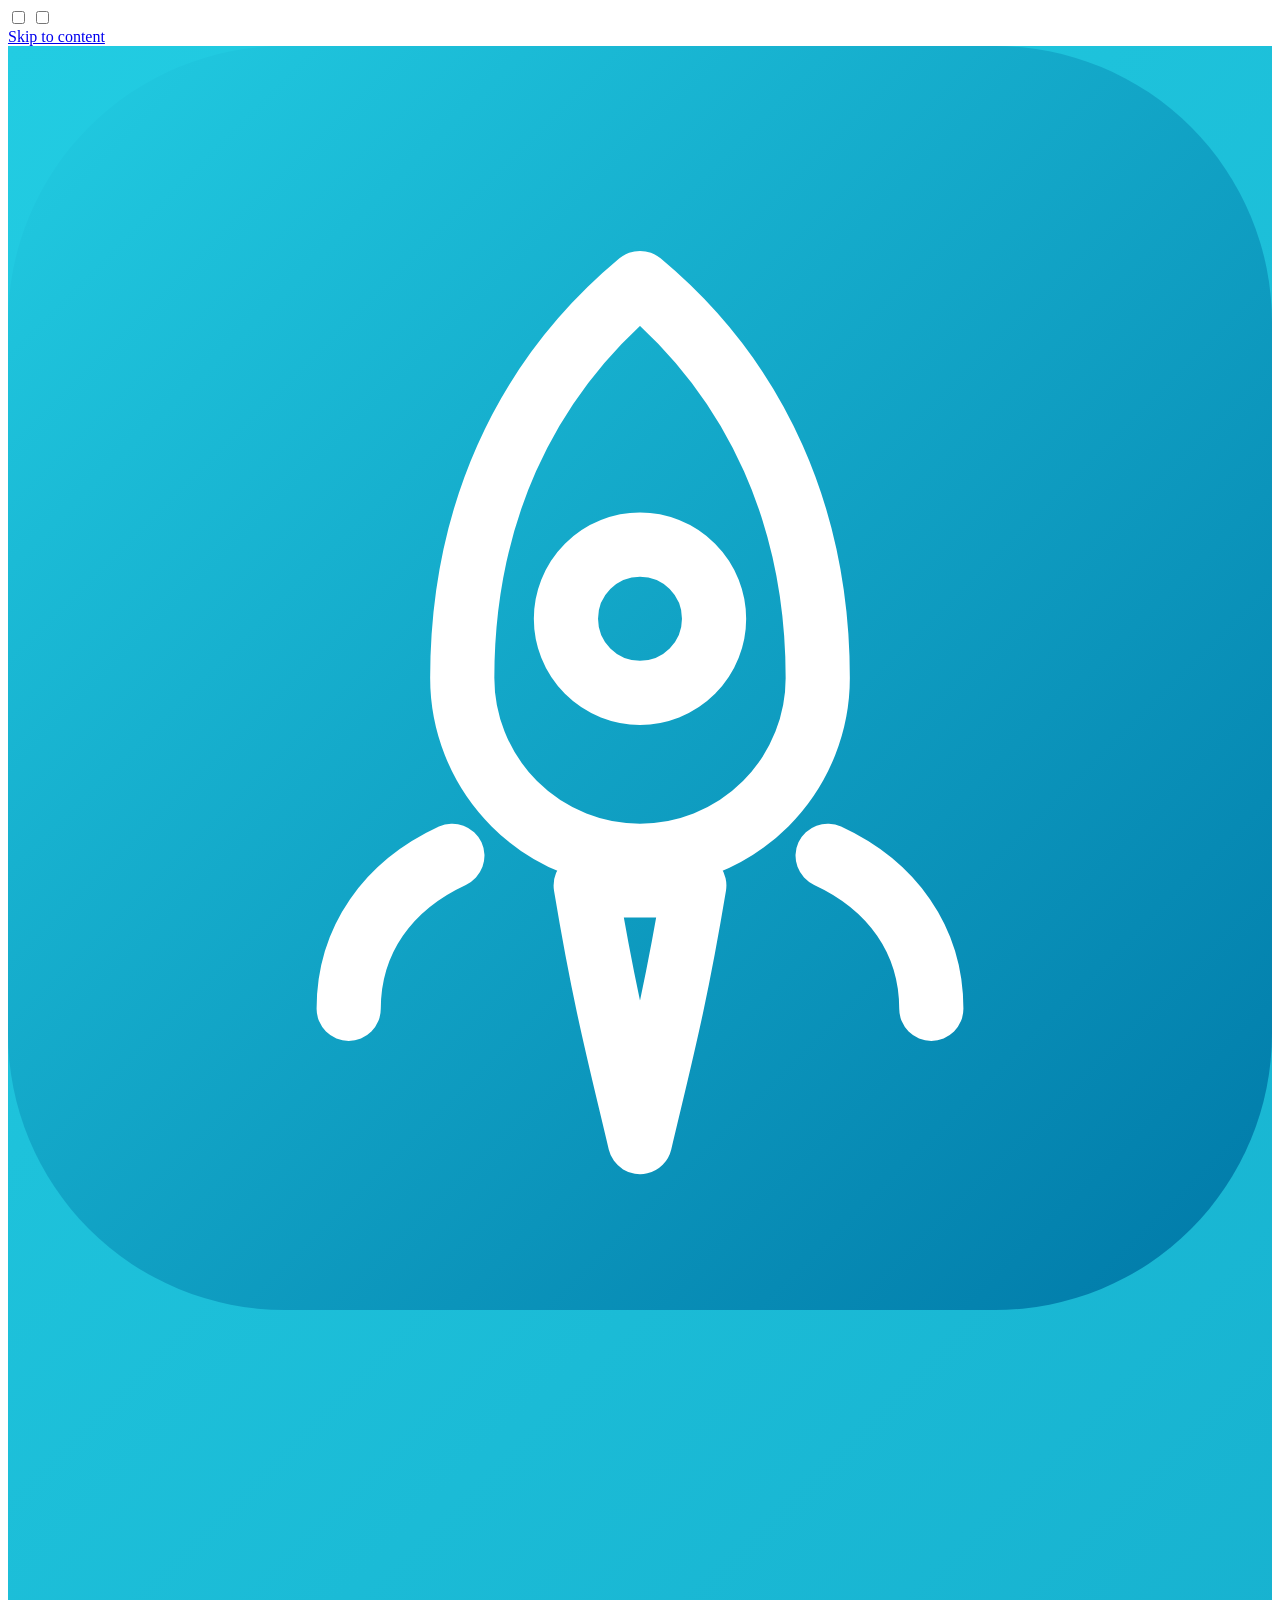
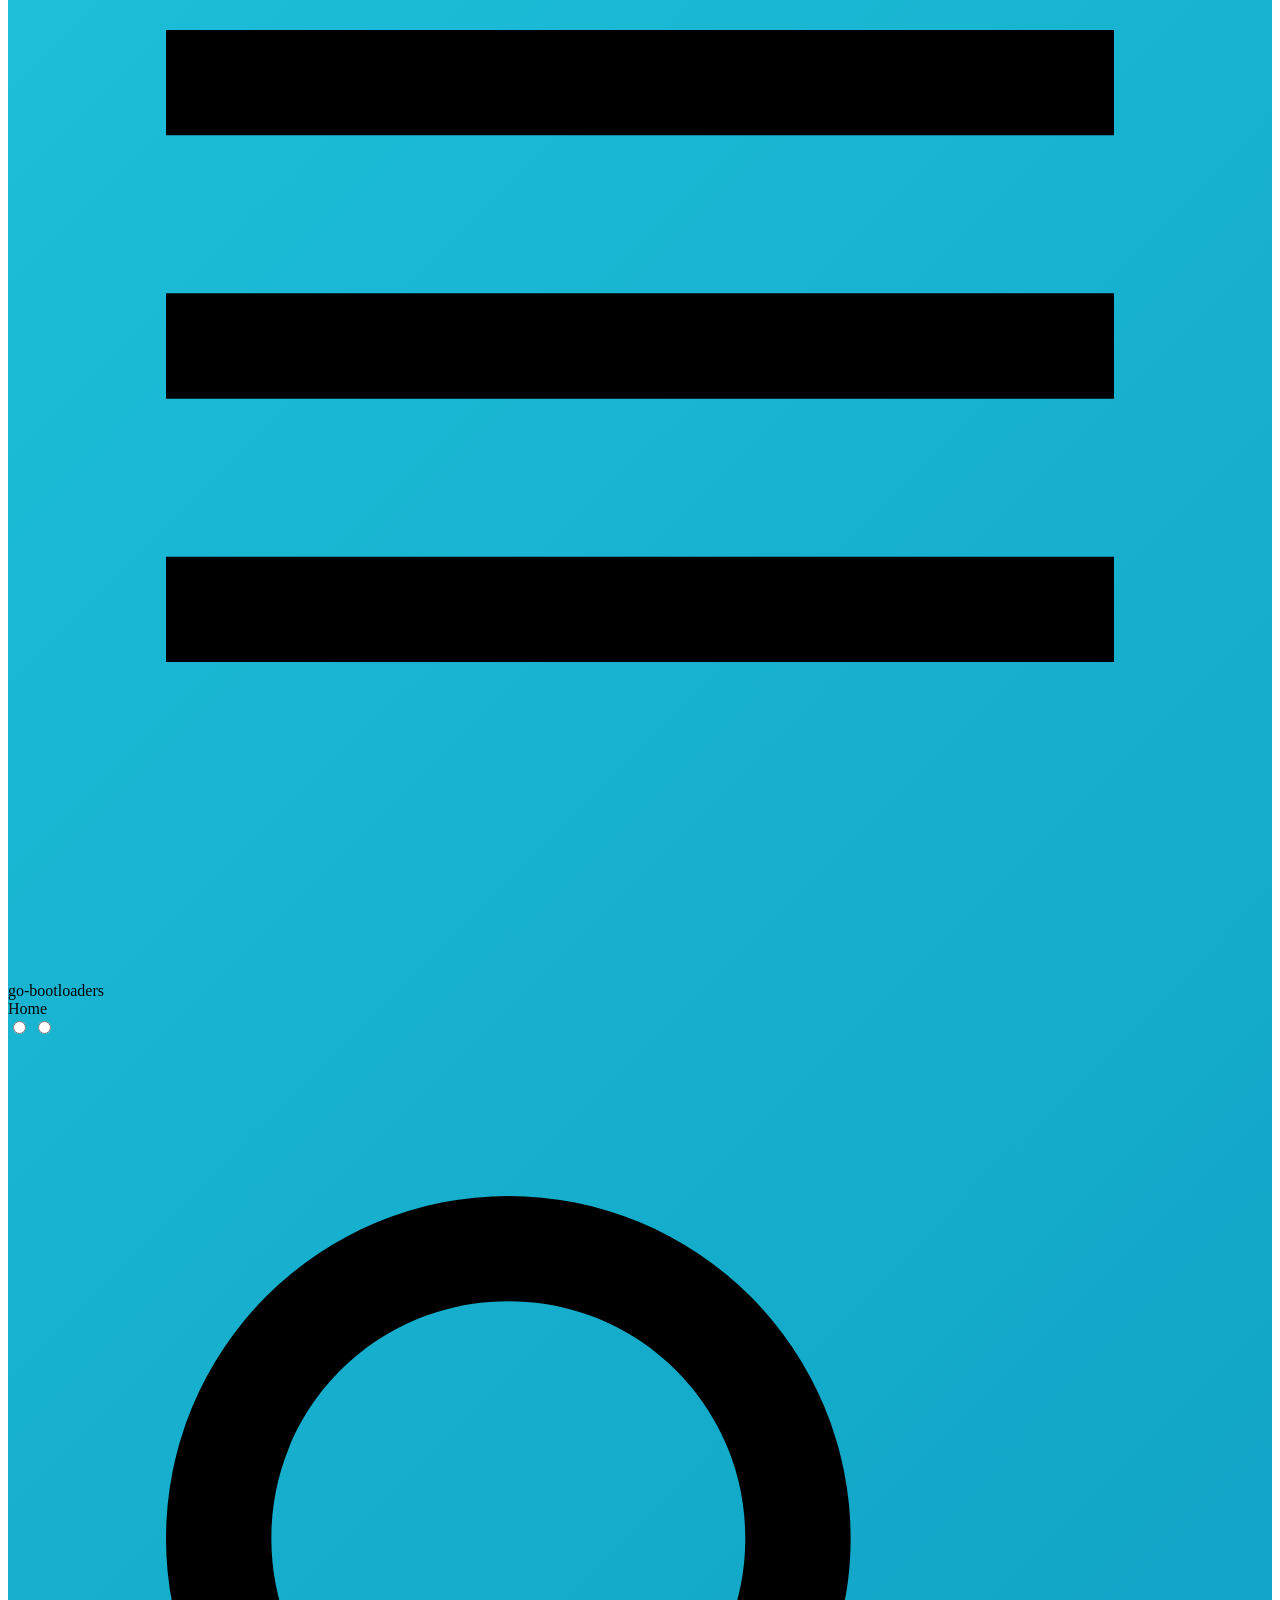
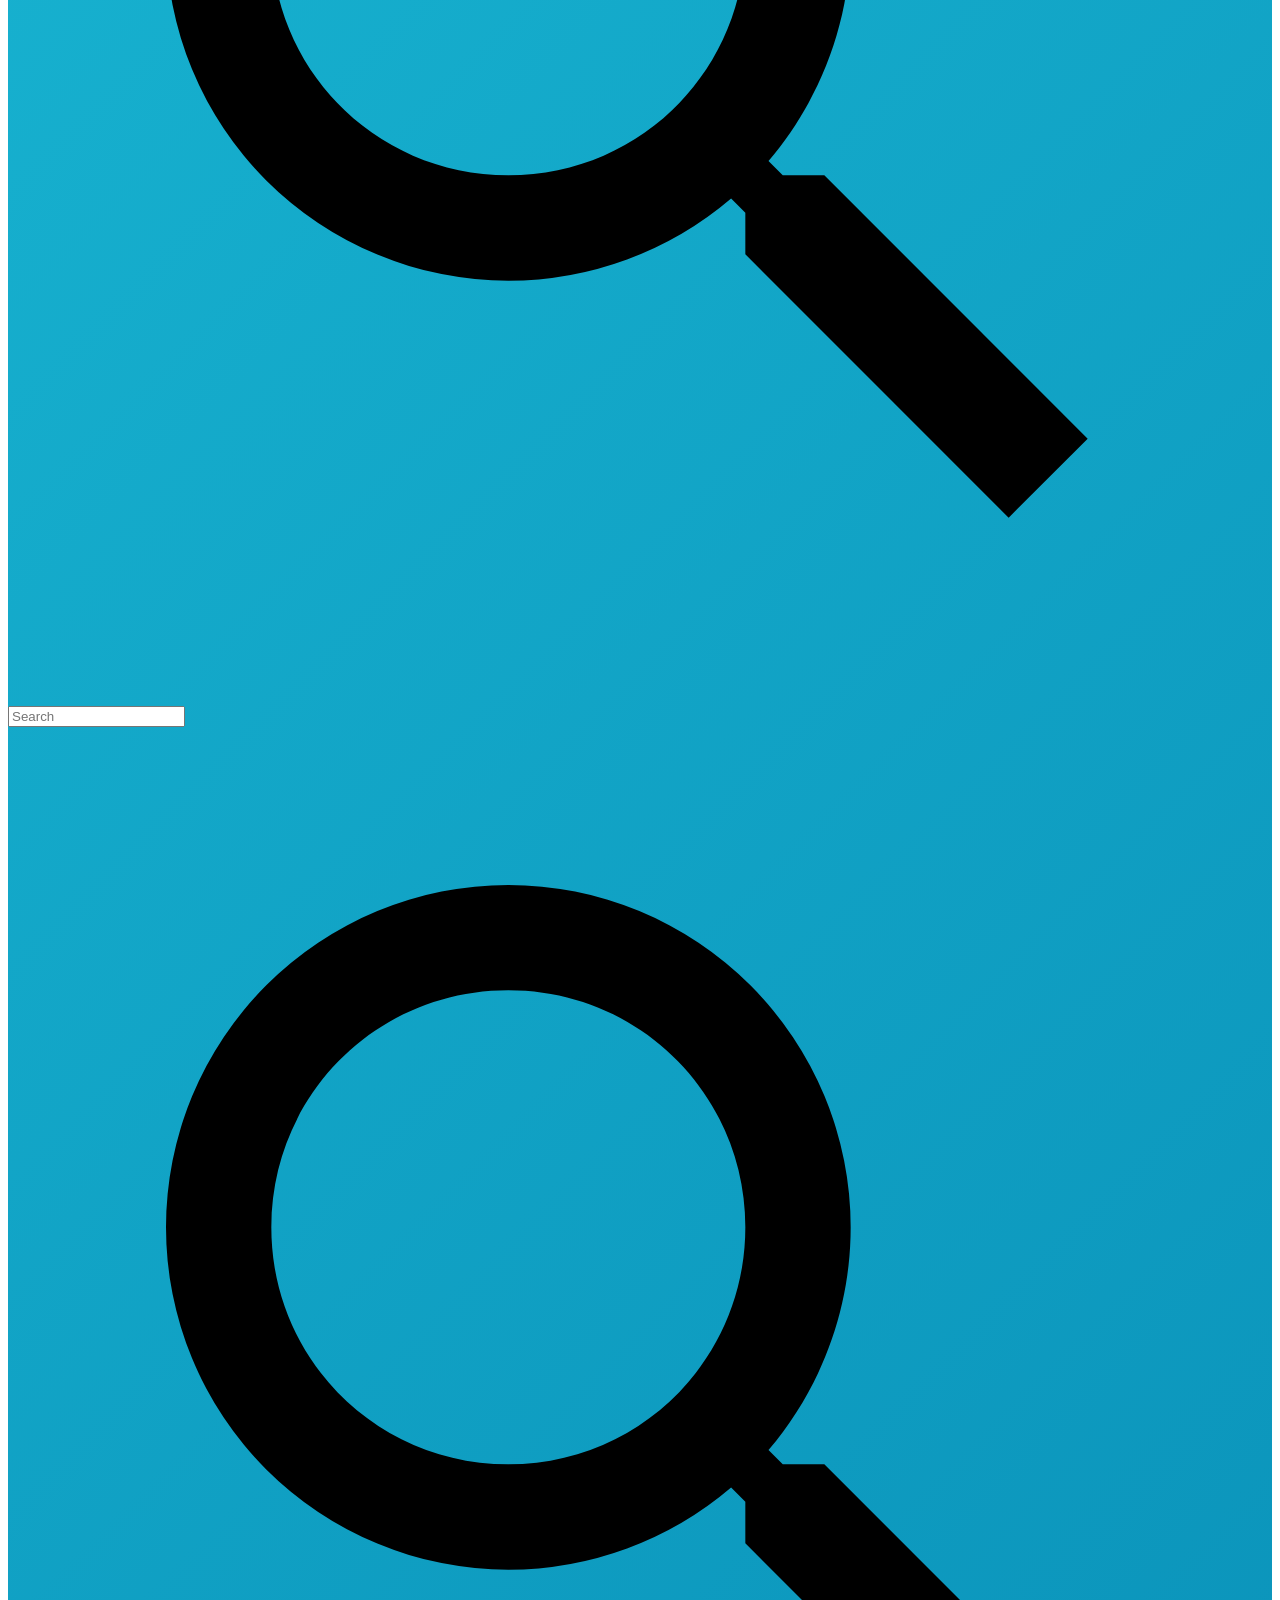
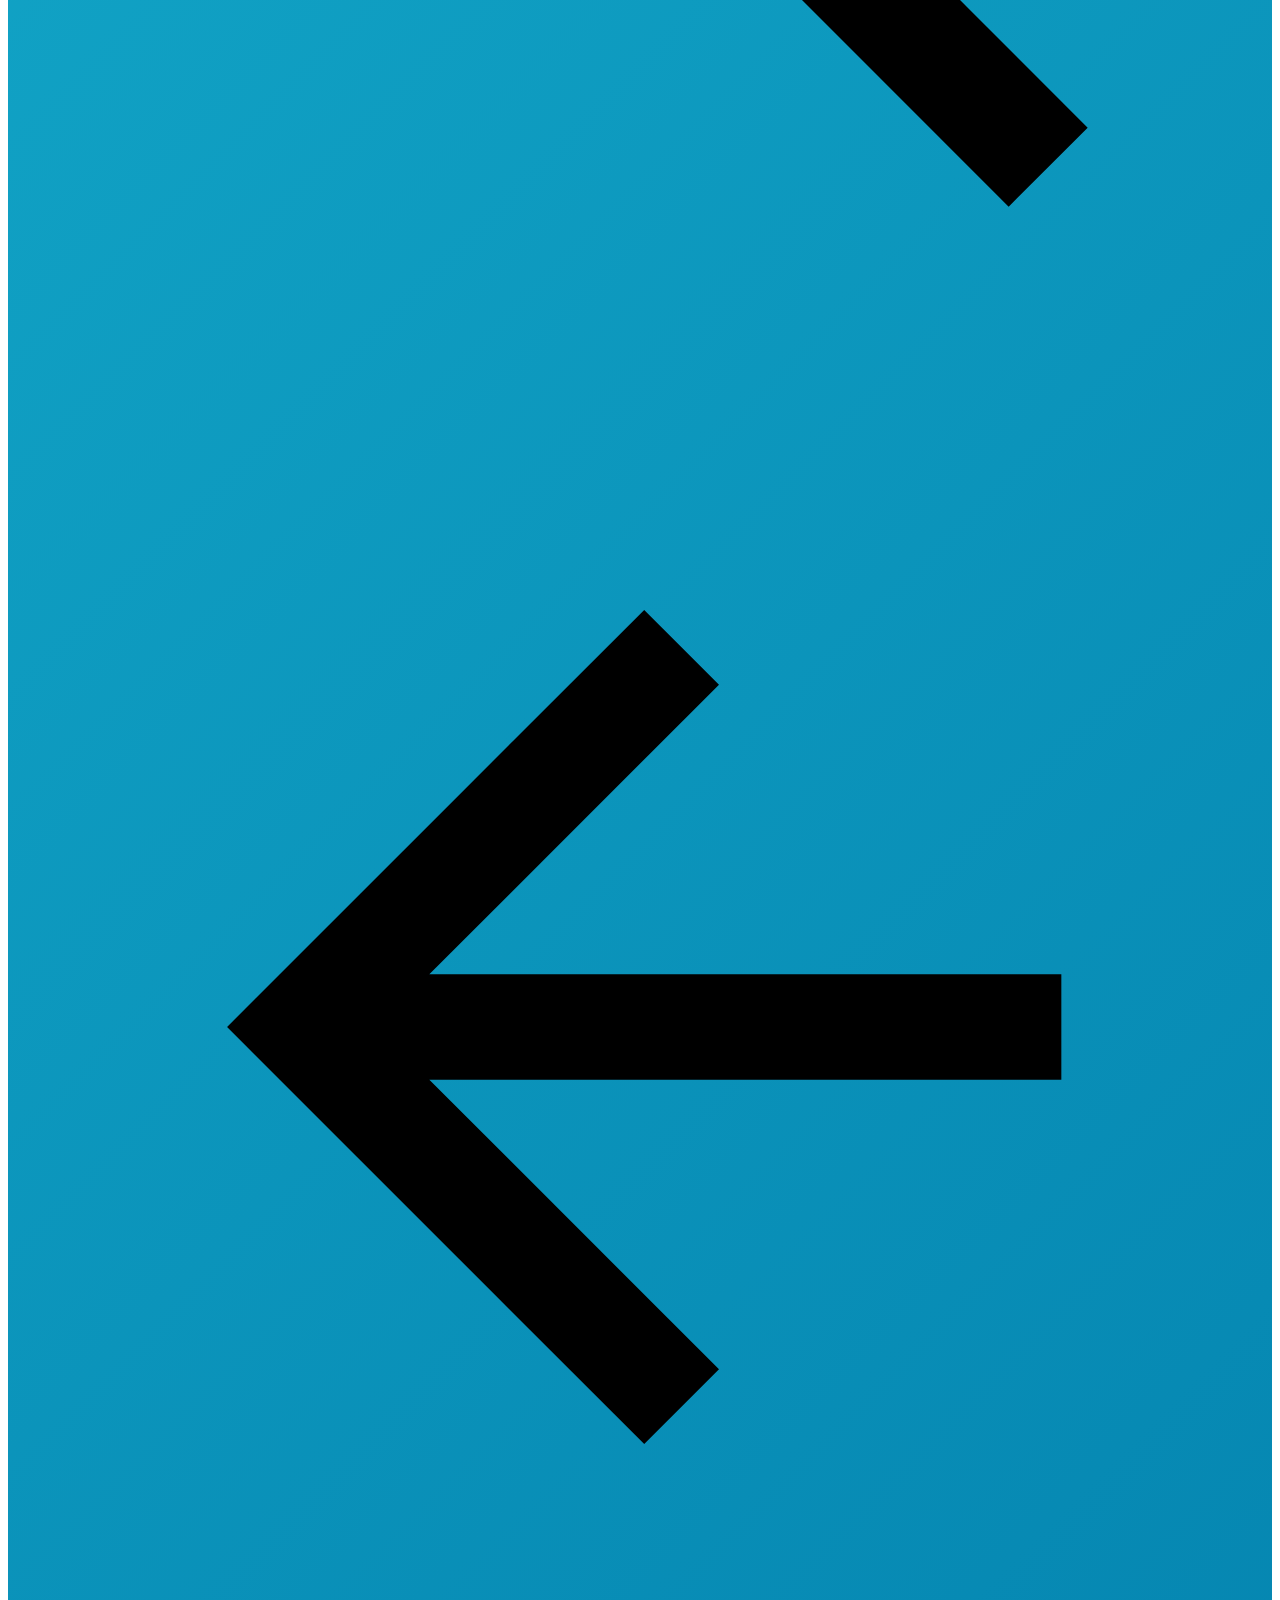
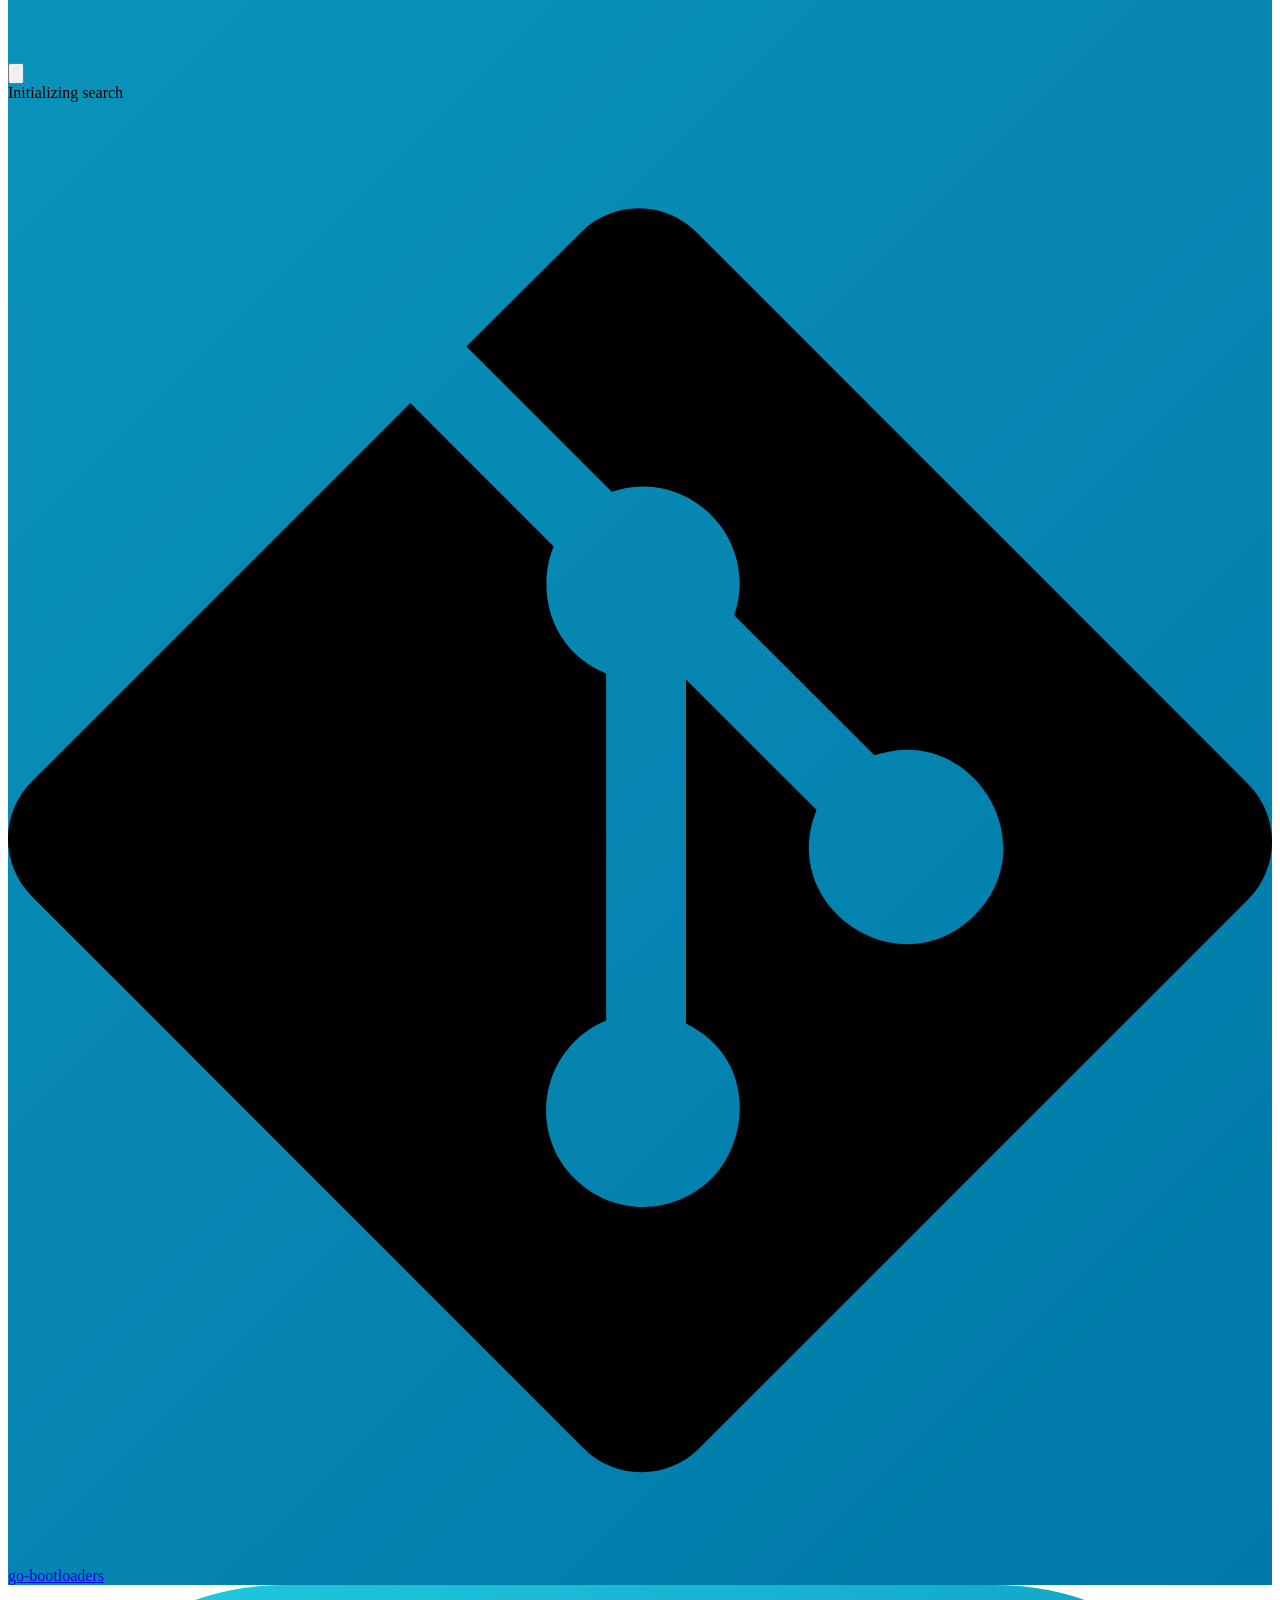
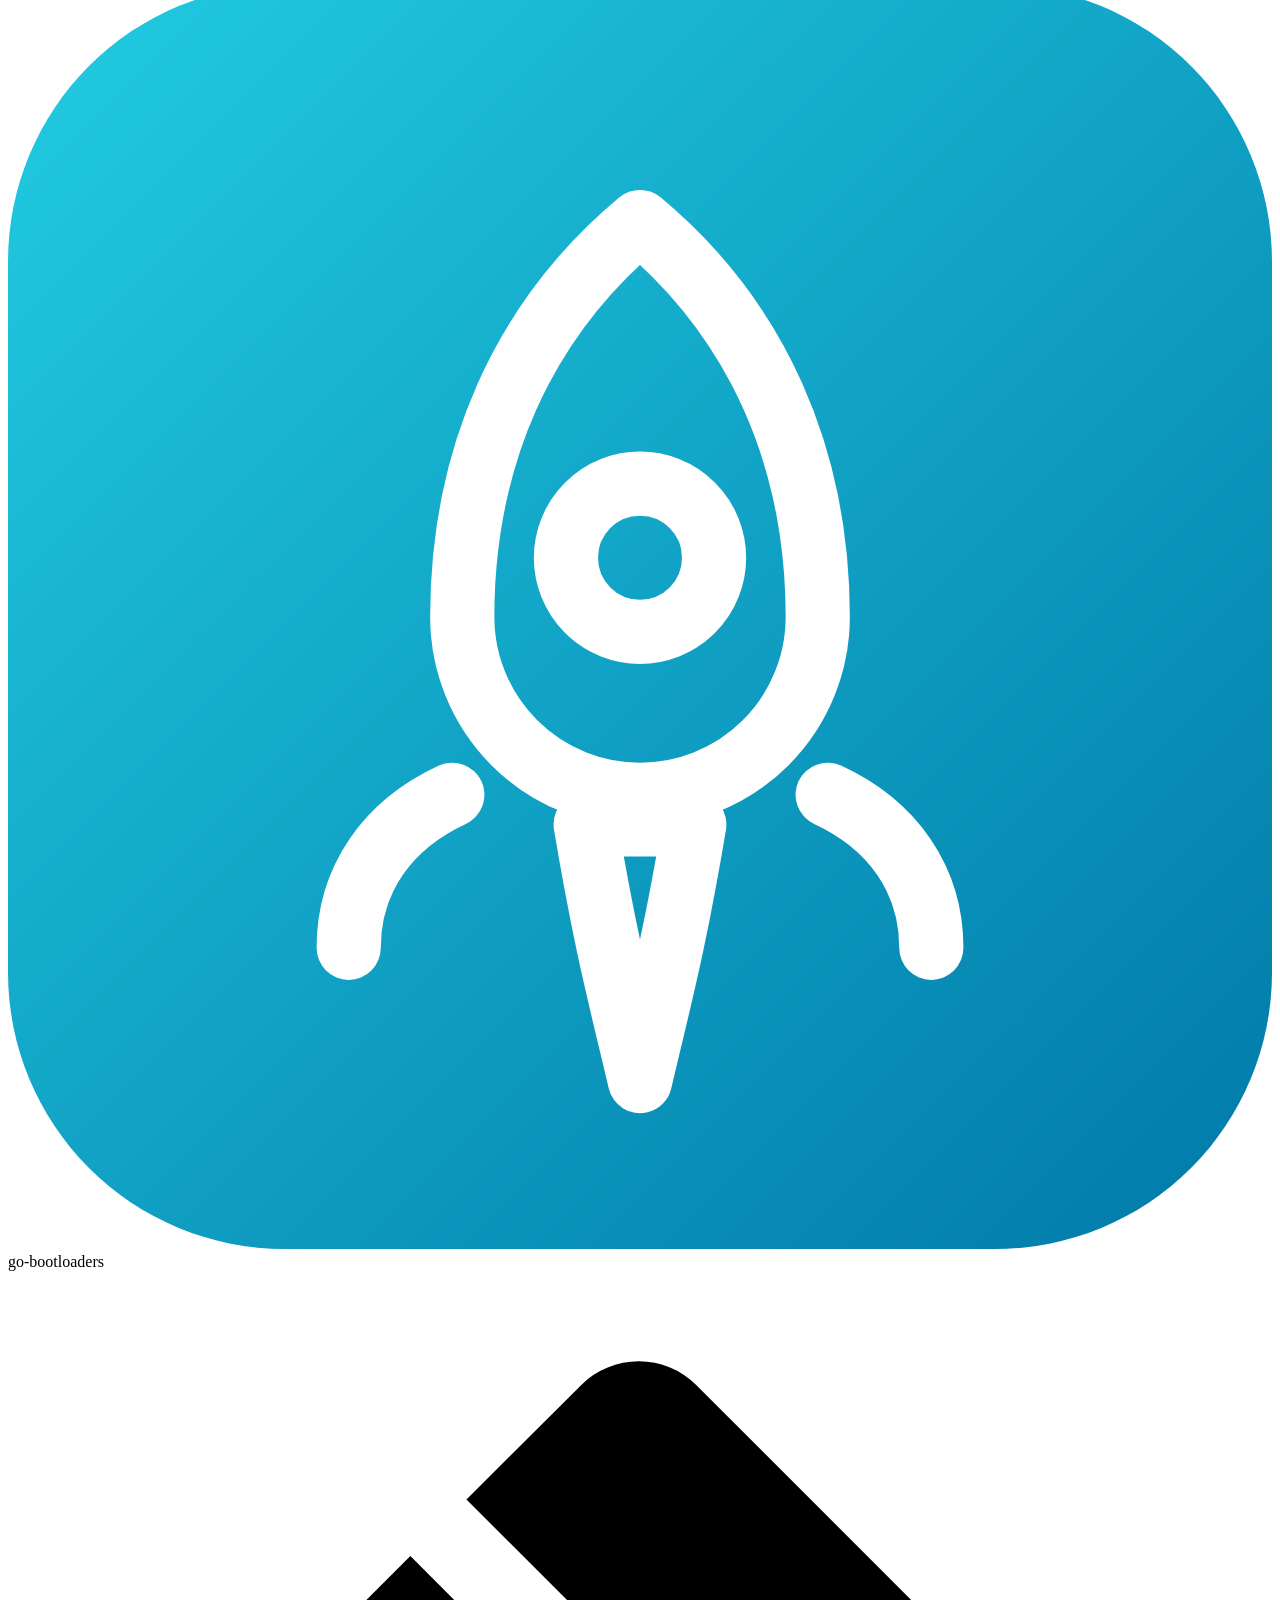
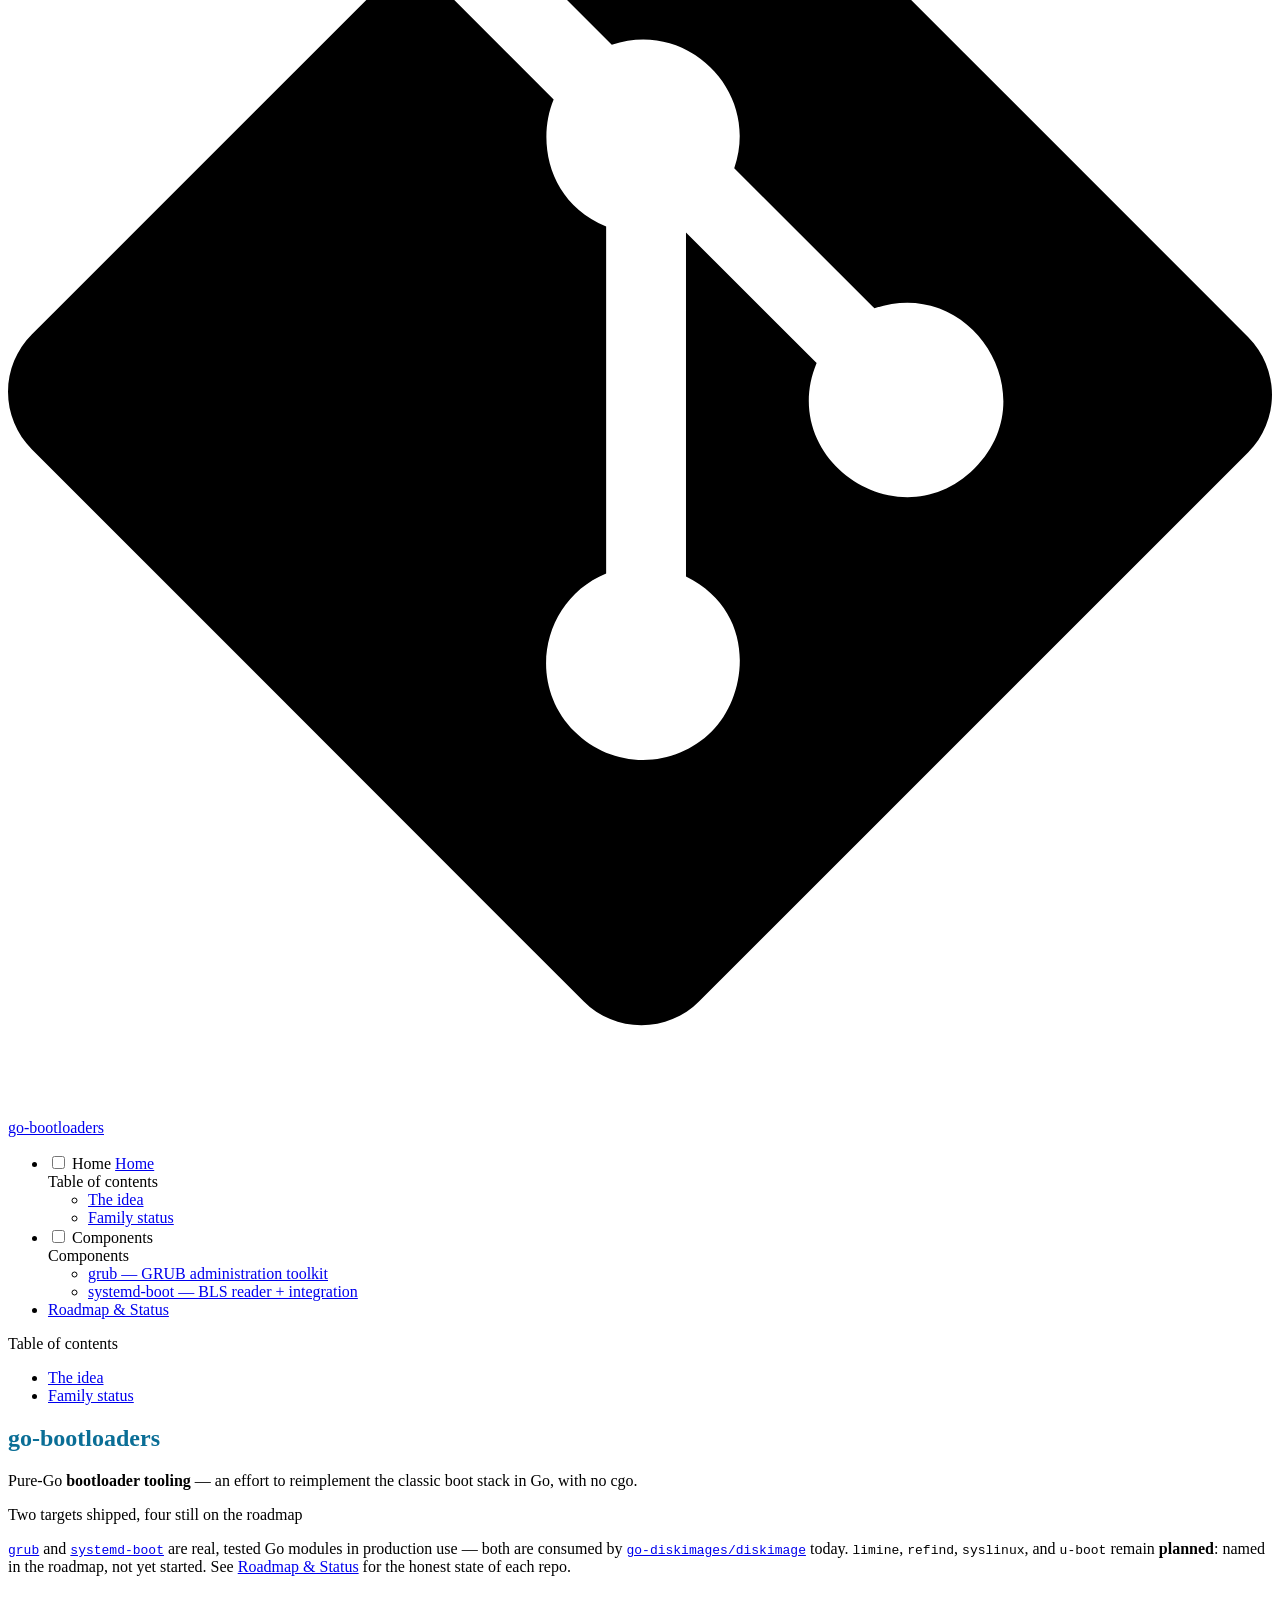
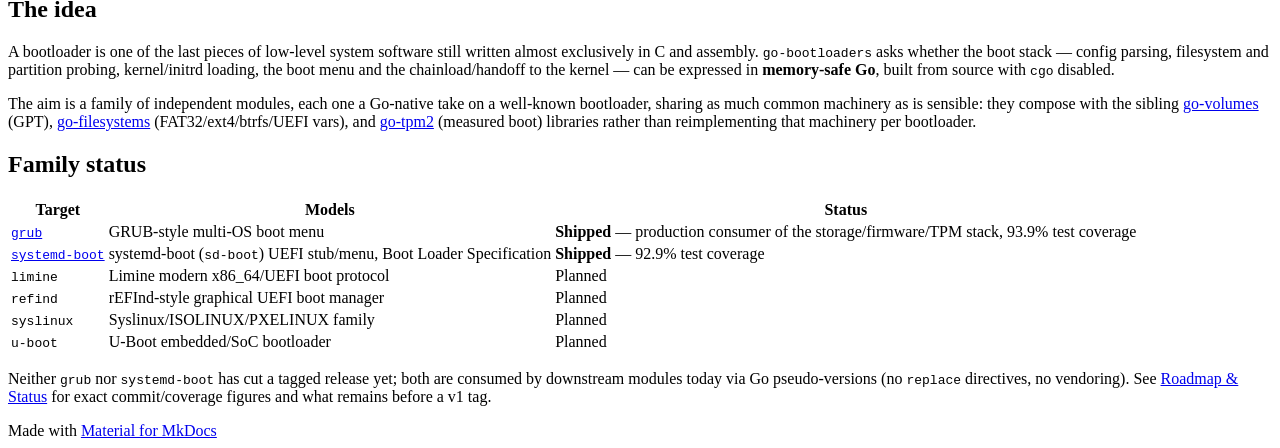
==== commit 33fd5293: "Deployed fd9aa73 to 0.1 with MkDocs 1.6.1 and mike 2.2.0" ====
--- a/0.1/index.html
+++ b/0.1/index.html
@@ -6,7 +6,7 @@
       <meta charset="utf-8">
       <meta name="viewport" content="width=device-width,initial-scale=1">
       
-        <meta name="description" content="Pure-Go bootloaders — an early-stage effort to reimplement the classic boot stack (GRUB, Limine, rEFInd, Syslinux, systemd-boot, U-Boot) in Go. No cgo. Nothing has shipped yet — this is a roadmap.">
+        <meta name="description" content="Pure-Go bootloader tooling — grub and systemd-boot ship today as production consumers of the storage/firmware/TPM stack; Limine, rEFInd, Syslinux, and U-Boot remain on the roadmap. No cgo.">
       
       
       
@@ -14,14 +14,14 @@
       
       
       
-        <link rel="next" href="roadmap/">
+        <link rel="next" href="components/grub/">
       
       
         
       
       
       <link rel="icon" href="assets/logo.svg">
-      <meta name="generator" content="mkdocs-1.6.1, mkdocs-material-9.7.6">
+      <meta name="generator" content="mkdocs-1.6.1, mkdocs-material-9.7.7">
     
     
       
@@ -29,7 +29,7 @@
       
     
     
-      <link rel="stylesheet" href="assets/stylesheets/main.484c7ddc.min.css">
+      <link rel="stylesheet" href="assets/stylesheets/main.ec1eaa64.min.css">
       
         
         <link rel="stylesheet" href="assets/stylesheets/palette.ab4e12ef.min.css">
@@ -335,30 +335,134 @@
 </li>
       
         <li class="md-nav__item">
-  <a href="#planned-family" class="md-nav__link">
+  <a href="#family-status" class="md-nav__link">
     <span class="md-ellipsis">
       
-        Planned family
+        Family status
       
     </span>
   </a>
   
 </li>
       
-        <li class="md-nav__item">
-  <a href="#where-things-actually-stand" class="md-nav__link">
-    <span class="md-ellipsis">
-      
-        Where things actually stand
-      
-    </span>
-  </a>
-  
-</li>
-      
     </ul>
   
 </nav>
+      
+    </li>
+  
+
+    
+      
+      
+  
+  
+  
+  
+    
+    
+    
+    
+      
+        
+        
+      
+    
+    
+    <li class="md-nav__item md-nav__item--section md-nav__item--nested">
+      
+        
+        
+        <input class="md-nav__toggle md-toggle " type="checkbox" id="__nav_2" >
+        
+          
+          <label class="md-nav__link" for="__nav_2" id="__nav_2_label" tabindex="">
+            
+  
+  
+  <span class="md-ellipsis">
+    
+  
+    Components
+  
+
+    
+  </span>
+  
+  
+
+            <span class="md-nav__icon md-icon"></span>
+          </label>
+        
+        <nav class="md-nav" data-md-level="1" aria-labelledby="__nav_2_label" aria-expanded="false">
+          <label class="md-nav__title" for="__nav_2">
+            <span class="md-nav__icon md-icon"></span>
+            
+  
+    Components
+  
+
+          </label>
+          <ul class="md-nav__list" data-md-scrollfix>
+            
+              
+                
+  
+  
+  
+  
+    <li class="md-nav__item">
+      <a href="components/grub/" class="md-nav__link">
+        
+  
+  
+  <span class="md-ellipsis">
+    
+  
+    grub — GRUB administration toolkit
+  
+
+    
+  </span>
+  
+  
+
+      </a>
+    </li>
+  
+
+              
+            
+              
+                
+  
+  
+  
+  
+    <li class="md-nav__item">
+      <a href="components/systemd-boot/" class="md-nav__link">
+        
+  
+  
+  <span class="md-ellipsis">
+    
+  
+    systemd-boot — BLS reader + integration
+  
+
+    
+  </span>
+  
+  
+
+      </a>
+    </li>
+  
+
+              
+            
+          </ul>
+        </nav>
       
     </li>
   
@@ -429,21 +533,10 @@
 </li>
       
         <li class="md-nav__item">
-  <a href="#planned-family" class="md-nav__link">
+  <a href="#family-status" class="md-nav__link">
     <span class="md-ellipsis">
       
-        Planned family
-      
-    </span>
-  </a>
-  
-</li>
-      
-        <li class="md-nav__item">
-  <a href="#where-things-actually-stand" class="md-nav__link">
-    <span class="md-ellipsis">
-      
-        Where things actually stand
+        Family status
       
     </span>
   </a>
@@ -468,16 +561,16 @@
 
 
 <h1 id="go-bootloaders">go-bootloaders</h1>
-<p>Pure-Go <strong>bootloaders</strong> — an effort to reimplement the classic boot stack in Go,
-with no cgo.</p>
-<div class="admonition warning">
-<p class="admonition-title">Early stage — nothing has shipped yet</p>
-<p><code>go-bootloaders</code> is at the <strong>planning and scaffolding</strong> stage. There is no
-released code, no installable artifact, and no API to depend on. This site
-documents the <strong>intent and roadmap</strong>, not shipped software. Treat every
-component below as <em>planned</em> until a repository has real code and a tagged
-release. See <a href="roadmap/">Roadmap &amp; Status</a> for the honest state of each
-repo.</p>
+<p>Pure-Go <strong>bootloader tooling</strong> — an effort to reimplement the classic boot
+stack in Go, with no cgo.</p>
+<div class="admonition note">
+<p class="admonition-title">Two targets shipped, four still on the roadmap</p>
+<p><a href="components/grub/"><code>grub</code></a> and <a href="components/systemd-boot/"><code>systemd-boot</code></a>
+are real, tested Go modules in production use — both are consumed by
+<a href="https://go-diskimages.github.io/docs/"><code>go-diskimages/diskimage</code></a> today.
+<code>limine</code>, <code>refind</code>, <code>syslinux</code>, and <code>u-boot</code> remain <strong>planned</strong>: named in
+the roadmap, not yet started. See <a href="roadmap/">Roadmap &amp; Status</a> for the
+honest state of each repo.</p>
 </div>
 <h2 id="the-idea">The idea</h2>
 <p>A bootloader is one of the last pieces of low-level system software still
@@ -486,12 +579,12 @@
 loading, the boot menu and the chainload/handoff to the kernel — can be expressed
 in <strong>memory-safe Go</strong>, built from source with <code>cgo</code> disabled.</p>
 <p>The aim is a family of independent modules, each one a Go-native take on a
-well-known bootloader, sharing as much common machinery (config parsing,
-filesystem readers, ELF/PE loading, EFI plumbing) as is sensible.</p>
-<h2 id="planned-family">Planned family</h2>
-<p>The organization's <a href="https://github.com/go-bootloaders/brand">brand assets</a>
-enumerate the six target bootloaders. Each is a <strong>placeholder</strong> today; see
-<a href="roadmap/">Roadmap &amp; Status</a> for the actual repository state.</p>
+well-known bootloader, sharing as much common machinery as is sensible: they
+compose with the sibling <a href="https://github.com/go-volumes">go-volumes</a> (GPT),
+<a href="https://github.com/go-filesystems">go-filesystems</a> (FAT32/ext4/btrfs/UEFI
+vars), and <a href="https://github.com/go-tpm2">go-tpm2</a> (measured boot) libraries
+rather than reimplementing that machinery per bootloader.</p>
+<h2 id="family-status">Family status</h2>
 <table>
 <thead>
 <tr>
@@ -502,9 +595,14 @@
 </thead>
 <tbody>
 <tr>
-<td><code>grub</code></td>
+<td><a href="components/grub/"><code>grub</code></a></td>
 <td>GRUB-style multi-OS boot menu</td>
-<td>Scaffolding (README/LICENSE only)</td>
+<td><strong>Shipped</strong> — production consumer of the storage/firmware/TPM stack, 93.9% test coverage</td>
+</tr>
+<tr>
+<td><a href="components/systemd-boot/"><code>systemd-boot</code></a></td>
+<td>systemd-boot (<code>sd-boot</code>) UEFI stub/menu, Boot Loader Specification</td>
+<td><strong>Shipped</strong> — 92.9% test coverage</td>
 </tr>
 <tr>
 <td><code>limine</code></td>
@@ -522,22 +620,16 @@
 <td>Planned</td>
 </tr>
 <tr>
-<td><code>systemd</code></td>
-<td>systemd-boot (<code>sd-boot</code>) UEFI stub/menu</td>
-<td>Planned</td>
-</tr>
-<tr>
 <td><code>u-boot</code></td>
 <td>U-Boot embedded/SoC bootloader</td>
 <td>Planned</td>
 </tr>
 </tbody>
 </table>
-<h2 id="where-things-actually-stand">Where things actually stand</h2>
-<p>Nothing is shippable yet. The only non-fork repositories that exist are an empty
-<code>grub</code> placeholder (a README stub and a license, no Go code), the <code>brand</code>
-asset repository, the org landing site, and this <code>docs</code> site. The full,
-honest accounting is on the <a href="roadmap/">Roadmap &amp; Status</a> page.</p>
+<p>Neither <code>grub</code> nor <code>systemd-boot</code> has cut a tagged release yet; both are
+consumed by downstream modules today via Go pseudo-versions (no <code>replace</code>
+directives, no vendoring). See <a href="roadmap/">Roadmap &amp; Status</a> for exact
+commit/coverage figures and what remains before a v1 tag.</p>
 
 
 
@@ -596,7 +688,7 @@
       <script id="__config" type="application/json">{"annotate": null, "base": ".", "features": ["navigation.sections", "navigation.top", "content.code.copy", "search.suggest"], "search": "assets/javascripts/workers/search.2c215733.min.js", "tags": null, "translations": {"clipboard.copied": "Copied to clipboard", "clipboard.copy": "Copy to clipboard", "search.result.more.one": "1 more on this page", "search.result.more.other": "# more on this page", "search.result.none": "No matching documents", "search.result.one": "1 matching document", "search.result.other": "# matching documents", "search.result.placeholder": "Type to start searching", "search.result.term.missing": "Missing", "select.version": "Select version"}, "version": {"provider": "mike"}}</script>
     
     
-      <script src="assets/javascripts/bundle.79ae519e.min.js"></script>
+      <script src="assets/javascripts/bundle.d7400e89.min.js"></script>
       
     
   </body>
--- a/0.1/assets/stylesheets/main.ec1eaa64.min.css
+++ b/0.1/assets/stylesheets/main.ec1eaa64.min.css
@@ -0,0 +1 @@
+@charset "UTF-8";html{-webkit-text-size-adjust:none;-moz-text-size-adjust:none;text-size-adjust:none;box-sizing:border-box}*,:after,:before{box-sizing:inherit}@media (prefers-reduced-motion){*,:after,:before{transition:none!important}}body{margin:0}a,button,input,label{-webkit-tap-highlight-color:transparent}a{color:inherit;text-decoration:none}hr{border:0;box-sizing:initial;display:block;height:.05rem;overflow:visible;padding:0}small{font-size:80%}sub,sup{line-height:1em}img{border-style:none}table{border-collapse:initial;border-spacing:0}td,th{font-weight:400;vertical-align:top}button{background:#0000;border:0;font-family:inherit;font-size:inherit;margin:0;padding:0}input{border:0;outline:none}:root{--md-primary-fg-color:#4051b5;--md-primary-fg-color--light:#5d6cc0;--md-primary-fg-color--dark:#303fa1;--md-primary-bg-color:#fff;--md-primary-bg-color--light:#ffffffb3;--md-accent-fg-color:#526cfe;--md-accent-fg-color--transparent:#526cfe1a;--md-accent-bg-color:#fff;--md-accent-bg-color--light:#ffffffb3}[data-md-color-scheme=default]{color-scheme:light}[data-md-color-scheme=default] img[src$="#gh-dark-mode-only"],[data-md-color-scheme=default] img[src$="#only-dark"]{display:none}:root,[data-md-color-scheme=default]{--md-hue:225deg;--md-default-fg-color:#000000de;--md-default-fg-color--light:#0000008a;--md-default-fg-color--lighter:#00000052;--md-default-fg-color--lightest:#00000012;--md-default-bg-color:#fff;--md-default-bg-color--light:#ffffffb3;--md-default-bg-color--lighter:#ffffff4d;--md-default-bg-color--lightest:#ffffff1f;--md-code-fg-color:#36464e;--md-code-bg-color:#f5f5f5;--md-code-bg-color--light:#f5f5f5b3;--md-code-bg-color--lighter:#f5f5f54d;--md-code-hl-color:#4287ff;--md-code-hl-color--light:#4287ff1a;--md-code-hl-number-color:#d52a2a;--md-code-hl-special-color:#db1457;--md-code-hl-function-color:#a846b9;--md-code-hl-constant-color:#6e59d9;--md-code-hl-keyword-color:#3f6ec6;--md-code-hl-string-color:#1c7d4d;--md-code-hl-name-color:var(--md-code-fg-color);--md-code-hl-operator-color:var(--md-default-fg-color--light);--md-code-hl-punctuation-color:var(--md-default-fg-color--light);--md-code-hl-comment-color:var(--md-default-fg-color--light);--md-code-hl-generic-color:var(--md-default-fg-color--light);--md-code-hl-variable-color:var(--md-default-fg-color--light);--md-typeset-color:var(--md-default-fg-color);--md-typeset-a-color:var(--md-primary-fg-color);--md-typeset-del-color:#f5503d26;--md-typeset-ins-color:#0bd57026;--md-typeset-kbd-color:#fafafa;--md-typeset-kbd-accent-color:#fff;--md-typeset-kbd-border-color:#b8b8b8;--md-typeset-mark-color:#ffff0080;--md-typeset-table-color:#0000001f;--md-typeset-table-color--light:rgba(0,0,0,.035);--md-admonition-fg-color:var(--md-default-fg-color);--md-admonition-bg-color:var(--md-default-bg-color);--md-warning-fg-color:#000000de;--md-warning-bg-color:#ff9;--md-footer-fg-color:#fff;--md-footer-fg-color--light:#ffffffb3;--md-footer-fg-color--lighter:#ffffff73;--md-footer-bg-color:#000000de;--md-footer-bg-color--dark:#00000052;--md-shadow-z1:0 0.2rem 0.5rem #0000000d,0 0 0.05rem #0000001a;--md-shadow-z2:0 0.2rem 0.5rem #0000001a,0 0 0.05rem #00000040;--md-shadow-z3:0 0.2rem 0.5rem #0003,0 0 0.05rem #00000059}.md-icon svg{fill:currentcolor;display:block;height:1.2rem;width:1.2rem}body{-webkit-font-smoothing:antialiased;-moz-osx-font-smoothing:grayscale;--md-text-font-family:var(--md-text-font,_),-apple-system,BlinkMacSystemFont,Helvetica,Arial,sans-serif;--md-code-font-family:var(--md-code-font,_),SFMono-Regular,Consolas,Menlo,monospace}aside,body,input{font-feature-settings:"kern","liga";color:var(--md-typeset-color);font-family:var(--md-text-font-family)}code,kbd,pre{font-feature-settings:"kern";font-family:var(--md-code-font-family)}:root{--md-typeset-table-sort-icon:url('data:image/svg+xml;charset=utf-8,<svg xmlns="http://www.w3.org/2000/svg" viewBox="0 0 24 24"><path d="m18 21-4-4h3V7h-3l4-4 4 4h-3v10h3M2 19v-2h10v2M2 13v-2h7v2M2 7V5h4v2z"/></svg>');--md-typeset-table-sort-icon--asc:url('data:image/svg+xml;charset=utf-8,<svg xmlns="http://www.w3.org/2000/svg" viewBox="0 0 24 24"><path d="M19 17h3l-4 4-4-4h3V3h2M2 17h10v2H2M6 5v2H2V5m0 6h7v2H2z"/></svg>');--md-typeset-table-sort-icon--desc:url('data:image/svg+xml;charset=utf-8,<svg xmlns="http://www.w3.org/2000/svg" viewBox="0 0 24 24"><path d="M19 7h3l-4-4-4 4h3v14h2M2 17h10v2H2M6 5v2H2V5m0 6h7v2H2z"/></svg>')}.md-typeset{-webkit-print-color-adjust:exact;color-adjust:exact;font-size:.8rem;line-height:1.6;overflow-wrap:break-word}@media print{.md-typeset{font-size:.68rem}}.md-typeset blockquote,.md-typeset dl,.md-typeset figure,.md-typeset ol,.md-typeset pre,.md-typeset ul{margin-bottom:1em;margin-top:1em}.md-typeset h1{color:var(--md-default-fg-color--light);font-size:2em;line-height:1.3;margin:0 0 1.25em}.md-typeset h1,.md-typeset h2{font-weight:300;letter-spacing:-.01em}.md-typeset h2{font-size:1.5625em;line-height:1.4;margin:1.6em 0 .64em}.md-typeset h3{font-size:1.25em;font-weight:400;letter-spacing:-.01em;line-height:1.5;margin:1.6em 0 .8em}.md-typeset h2+h3{margin-top:.8em}.md-typeset h4{font-weight:700;letter-spacing:-.01em;margin:1em 0}.md-typeset h5,.md-typeset h6{color:var(--md-default-fg-color--light);font-size:.8em;font-weight:700;letter-spacing:-.01em;margin:1.25em 0}.md-typeset h5{text-transform:uppercase}.md-typeset h5 code{text-transform:none}.md-typeset hr{border-bottom:.05rem solid var(--md-default-fg-color--lightest);display:flow-root;margin:1.5em 0}.md-typeset a{color:var(--md-typeset-a-color);word-break:break-word}.md-typeset a,.md-typeset a:before{transition:color 125ms}.md-typeset a:focus,.md-typeset a:hover{color:var(--md-accent-fg-color)}.md-typeset a:focus code,.md-typeset a:hover code{background-color:var(--md-accent-fg-color--transparent);color:var(--md-accent-fg-color)}.md-typeset a code{color:var(--md-typeset-a-color)}.md-typeset a.focus-visible{outline-color:var(--md-accent-fg-color);outline-offset:.2rem}.md-typeset code,.md-typeset kbd,.md-typeset pre{color:var(--md-code-fg-color);direction:ltr;font-variant-ligatures:none;transition:background-color 125ms}@media print{.md-typeset code,.md-typeset kbd,.md-typeset pre{white-space:pre-wrap}}.md-typeset code{background-color:var(--md-code-bg-color);border-radius:.1rem;-webkit-box-decoration-break:clone;box-decoration-break:clone;font-size:.85em;padding:0 .2941176471em;transition:color 125ms,background-color 125ms;word-break:break-word}.md-typeset code:not(.focus-visible){-webkit-tap-highlight-color:transparent;outline:none}.md-typeset pre{display:flow-root;line-height:1.4;position:relative}.md-typeset pre>code{-webkit-box-decoration-break:slice;box-decoration-break:slice;box-shadow:none;display:block;margin:0;outline-color:var(--md-accent-fg-color);overflow:auto;padding:.7720588235em 1.1764705882em;scrollbar-color:var(--md-default-fg-color--lighter) #0000;scrollbar-width:thin;touch-action:auto;word-break:normal}.md-typeset pre>code:hover{scrollbar-color:var(--md-accent-fg-color) #0000}.md-typeset pre>code::-webkit-scrollbar{height:.2rem;width:.2rem}.md-typeset pre>code::-webkit-scrollbar-thumb{background-color:var(--md-default-fg-color--lighter)}.md-typeset pre>code::-webkit-scrollbar-thumb:hover{background-color:var(--md-accent-fg-color)}.md-typeset kbd{background-color:var(--md-typeset-kbd-color);border-radius:.1rem;box-shadow:0 .1rem 0 .05rem var(--md-typeset-kbd-border-color),0 .1rem 0 var(--md-typeset-kbd-border-color),0 -.1rem .2rem var(--md-typeset-kbd-accent-color) inset;color:var(--md-default-fg-color);display:inline-block;font-size:.75em;padding:0 .6666666667em;vertical-align:text-top;word-break:break-word}.md-typeset mark{background-color:var(--md-typeset-mark-color);-webkit-box-decoration-break:clone;box-decoration-break:clone;color:inherit;word-break:break-word}.md-typeset abbr{cursor:help;text-decoration:none}.md-typeset [data-preview],.md-typeset abbr{border-bottom:.05rem dotted var(--md-default-fg-color--light)}.md-typeset small{opacity:.75}[dir=ltr] .md-typeset sub,[dir=ltr] .md-typeset sup{margin-left:.078125em}[dir=rtl] .md-typeset sub,[dir=rtl] .md-typeset sup{margin-right:.078125em}[dir=ltr] .md-typeset blockquote{padding-left:.6rem}[dir=rtl] .md-typeset blockquote{padding-right:.6rem}[dir=ltr] .md-typeset blockquote{border-left:.2rem solid var(--md-default-fg-color--lighter)}[dir=rtl] .md-typeset blockquote{border-right:.2rem solid var(--md-default-fg-color--lighter)}.md-typeset blockquote{color:var(--md-default-fg-color--light);margin-left:0;margin-right:0}.md-typeset ul{list-style-type:disc}.md-typeset ul[type]{list-style-type:revert-layer}[dir=ltr] .md-typeset ol,[dir=ltr] .md-typeset ul{margin-left:.625em}[dir=rtl] .md-typeset ol,[dir=rtl] .md-typeset ul{margin-right:.625em}.md-typeset ol,.md-typeset ul{padding:0}.md-typeset ol:not([hidden]),.md-typeset ul:not([hidden]){display:flow-root}.md-typeset ol ol,.md-typeset ul ol{list-style-type:lower-alpha}.md-typeset ol ol ol,.md-typeset ul ol ol{list-style-type:lower-roman}.md-typeset ol ol ol ol,.md-typeset ul ol ol ol{list-style-type:upper-alpha}.md-typeset ol ol ol ol ol,.md-typeset ul ol ol ol ol{list-style-type:upper-roman}.md-typeset ol[type],.md-typeset ul[type]{list-style-type:revert-layer}[dir=ltr] .md-typeset ol li,[dir=ltr] .md-typeset ul li{margin-left:1.25em}[dir=rtl] .md-typeset ol li,[dir=rtl] .md-typeset ul li{margin-right:1.25em}.md-typeset ol li,.md-typeset ul li{margin-bottom:.5em}.md-typeset ol li blockquote,.md-typeset ol li p,.md-typeset ul li blockquote,.md-typeset ul li p{margin:.5em 0}.md-typeset ol li:last-child,.md-typeset ul li:last-child{margin-bottom:0}[dir=ltr] .md-typeset ol li ol,[dir=ltr] .md-typeset ol li ul,[dir=ltr] .md-typeset ul li ol,[dir=ltr] .md-typeset ul li ul{margin-left:.625em}[dir=rtl] .md-typeset ol li ol,[dir=rtl] .md-typeset ol li ul,[dir=rtl] .md-typeset ul li ol,[dir=rtl] .md-typeset ul li ul{margin-right:.625em}.md-typeset ol li ol,.md-typeset ol li ul,.md-typeset ul li ol,.md-typeset ul li ul{margin-bottom:.5em;margin-top:.5em}[dir=ltr] .md-typeset dd{margin-left:1.875em}[dir=rtl] .md-typeset dd{margin-right:1.875em}.md-typeset dd{margin-bottom:1.5em;margin-top:1em}.md-typeset img,.md-typeset svg,.md-typeset video{height:auto;max-width:100%}.md-typeset img[align=left]{margin:1em 1em 1em 0}.md-typeset img[align=right]{margin:1em 0 1em 1em}.md-typeset img[align]:only-child{margin-top:0}.md-typeset figure{display:flow-root;margin:1em auto;max-width:100%;text-align:center;width:fit-content}.md-typeset figure img{display:block;margin:0 auto}.md-typeset figcaption{font-style:italic;margin:1em auto;max-width:24rem}.md-typeset iframe{max-width:100%}.md-typeset table:not([class]){background-color:var(--md-default-bg-color);border:.05rem solid var(--md-typeset-table-color);border-radius:.1rem;display:inline-block;font-size:.64rem;max-width:100%;overflow:auto;touch-action:auto}@media print{.md-typeset table:not([class]){display:table}}.md-typeset table:not([class])+*{margin-top:1.5em}.md-typeset table:not([class]) td>:first-child,.md-typeset table:not([class]) th>:first-child{margin-top:0}.md-typeset table:not([class]) td>:last-child,.md-typeset table:not([class]) th>:last-child{margin-bottom:0}.md-typeset table:not([class]) td:not([align]),.md-typeset table:not([class]) th:not([align]){text-align:left}[dir=rtl] .md-typeset table:not([class]) td:not([align]),[dir=rtl] .md-typeset table:not([class]) th:not([align]){text-align:right}.md-typeset table:not([class]) th{font-weight:700;min-width:5rem;padding:.9375em 1.25em;vertical-align:top}.md-typeset table:not([class]) td{border-top:.05rem solid var(--md-typeset-table-color);padding:.9375em 1.25em;vertical-align:top}.md-typeset table:not([class]) tbody tr{transition:background-color 125ms}.md-typeset table:not([class]) tbody tr:hover{background-color:var(--md-typeset-table-color--light);box-shadow:0 .05rem 0 var(--md-default-bg-color) inset}.md-typeset table:not([class]) a{word-break:normal}.md-typeset table th[role=columnheader]{cursor:pointer}[dir=ltr] .md-typeset table th[role=columnheader]:after{margin-left:.5em}[dir=rtl] .md-typeset table th[role=columnheader]:after{margin-right:.5em}.md-typeset table th[role=columnheader]:after{content:"";display:inline-block;height:1.2em;-webkit-mask-image:var(--md-typeset-table-sort-icon);mask-image:var(--md-typeset-table-sort-icon);-webkit-mask-repeat:no-repeat;mask-repeat:no-repeat;-webkit-mask-size:contain;mask-size:contain;transition:background-color 125ms;vertical-align:text-bottom;width:1.2em}.md-typeset table th[role=columnheader]:hover:after{background-color:var(--md-default-fg-color--lighter)}.md-typeset table th[role=columnheader][aria-sort=ascending]:after{background-color:var(--md-default-fg-color--light);-webkit-mask-image:var(--md-typeset-table-sort-icon--asc);mask-image:var(--md-typeset-table-sort-icon--asc)}.md-typeset table th[role=columnheader][aria-sort=descending]:after{background-color:var(--md-default-fg-color--light);-webkit-mask-image:var(--md-typeset-table-sort-icon--desc);mask-image:var(--md-typeset-table-sort-icon--desc)}.md-typeset__scrollwrap{margin:1em -.8rem;overflow-x:auto;touch-action:auto}.md-typeset__table{display:inline-block;margin-bottom:.5em;padding:0 .8rem}@media print{.md-typeset__table{display:block}}html .md-typeset__table table{display:table;margin:0;overflow:hidden;width:100%}@media screen and (max-width:44.984375em){.md-content__inner>pre{margin:1em -.8rem}.md-content__inner>pre code{border-radius:0}}.md-typeset .md-author{border-radius:100%;display:block;flex-shrink:0;height:1.6rem;overflow:hidden;position:relative;transition:color 125ms,transform 125ms;width:1.6rem}.md-typeset .md-author img{display:block}.md-typeset .md-author--more{background:var(--md-default-fg-color--lightest);color:var(--md-default-fg-color--lighter);font-size:.6rem;font-weight:700;line-height:1.6rem;text-align:center}.md-typeset .md-author--long{height:2.4rem;width:2.4rem}.md-typeset a.md-author{transform:scale(1)}.md-typeset a.md-author img{border-radius:100%;filter:grayscale(100%) opacity(75%);transition:filter 125ms}.md-typeset a.md-author:focus,.md-typeset a.md-author:hover{transform:scale(1.1);z-index:1}.md-typeset a.md-author:focus img,.md-typeset a.md-author:hover img{filter:grayscale(0)}.md-banner{background-color:var(--md-footer-bg-color);color:var(--md-footer-fg-color);overflow:auto}@media print{.md-banner{display:none}}.md-banner--warning{background-color:var(--md-warning-bg-color);color:var(--md-warning-fg-color)}.md-banner__inner{font-size:.7rem;margin:.6rem auto;padding:0 .8rem}[dir=ltr] .md-banner__button{float:right}[dir=rtl] .md-banner__button{float:left}.md-banner__button{color:inherit;cursor:pointer;transition:opacity .25s}.no-js .md-banner__button{display:none}.md-banner__button:hover{opacity:.7}html{font-size:125%;height:100%;overflow-x:hidden}@media screen and (min-width:100em){html{font-size:137.5%}}@media screen and (min-width:125em){html{font-size:150%}}body{background-color:var(--md-default-bg-color);display:flex;flex-direction:column;font-size:.5rem;min-height:100%;position:relative;width:100%}@media print{body{display:block}}@media screen and (max-width:59.984375em){body[data-md-scrolllock]{position:fixed}}.md-grid{margin-left:auto;margin-right:auto;max-width:61rem}.md-container{display:flex;flex-direction:column;flex-grow:1}@media print{.md-container{display:block}}.md-main{flex-grow:1}.md-main__inner{display:flex;height:100%;margin-top:1.5rem}.md-ellipsis{overflow:hidden;text-overflow:ellipsis}.md-toggle{display:none}.md-option{height:0;opacity:0;position:absolute;width:0}.md-option:checked+label:not([hidden]){display:block}.md-option.focus-visible+label{outline-color:var(--md-accent-fg-color);outline-style:auto}.md-skip{background-color:var(--md-default-fg-color);border-radius:.1rem;color:var(--md-default-bg-color);font-size:.64rem;margin:.5rem;opacity:0;outline-color:var(--md-accent-fg-color);padding:.3rem .5rem;position:fixed;transform:translateY(.4rem);z-index:-1}.md-skip:focus{opacity:1;transform:translateY(0);transition:transform .25s cubic-bezier(.4,0,.2,1),opacity 175ms 75ms;z-index:10}@page{margin:25mm}:root{--md-clipboard-icon:url('data:image/svg+xml;charset=utf-8,<svg xmlns="http://www.w3.org/2000/svg" viewBox="0 0 24 24"><path d="M19 21H8V7h11m0-2H8a2 2 0 0 0-2 2v14a2 2 0 0 0 2 2h11a2 2 0 0 0 2-2V7a2 2 0 0 0-2-2m-3-4H4a2 2 0 0 0-2 2v14h2V3h12z"/></svg>')}.md-clipboard{border-radius:.1rem;color:var(--md-default-fg-color--lightest);cursor:pointer;height:1.5em;outline-color:var(--md-accent-fg-color);outline-offset:.1rem;transition:color .25s;width:1.5em;z-index:1}@media print{.md-clipboard{display:none}}.md-clipboard:not(.focus-visible){-webkit-tap-highlight-color:transparent;outline:none}:hover>.md-clipboard{color:var(--md-default-fg-color--light)}.md-clipboard:focus,.md-clipboard:hover{color:var(--md-accent-fg-color)}.md-clipboard:after{background-color:currentcolor;content:"";display:block;height:1.125em;margin:0 auto;-webkit-mask-image:var(--md-clipboard-icon);mask-image:var(--md-clipboard-icon);-webkit-mask-position:center;mask-position:center;-webkit-mask-repeat:no-repeat;mask-repeat:no-repeat;-webkit-mask-size:contain;mask-size:contain;width:1.125em}.md-clipboard--inline{cursor:pointer}.md-clipboard--inline code{transition:color .25s,background-color .25s}.md-clipboard--inline:focus code,.md-clipboard--inline:hover code{background-color:var(--md-accent-fg-color--transparent);color:var(--md-accent-fg-color)}:root{--md-code-select-icon:url('data:image/svg+xml;charset=utf-8,<svg xmlns="http://www.w3.org/2000/svg" viewBox="0 0 24 24"><path d="M19 19h-4v2h4c1.1 0 2-.9 2-2v-4h-2m0-12h-4v2h4v4h2V5c0-1.1-.9-2-2-2M5 5h4V3H5c-1.1 0-2 .9-2 2v4h2m0 6H3v4c0 1.1.9 2 2 2h4v-2H5zm2-4h2v2H7zm4 0h2v2h-2zm4 0h2v2h-2zM7 7h2v2H7zm4 0h2v2h-2zm4 0h2v2h-2zm-8 8h2v2H7zm4 0h2v2h-2zm4 0h2v2h-2z"/></svg>');--md-code-copy-icon:url('data:image/svg+xml;charset=utf-8,<svg xmlns="http://www.w3.org/2000/svg" viewBox="0 0 24 24"><path d="M19 21H8V7h11m0-2H8a2 2 0 0 0-2 2v14a2 2 0 0 0 2 2h11a2 2 0 0 0 2-2V7a2 2 0 0 0-2-2m-3-4H4a2 2 0 0 0-2 2v14h2V3h12z"/></svg>')}.md-typeset .md-code__content{display:grid}.md-code__nav{background-color:var(--md-code-bg-color--lighter);border-radius:.1rem;display:flex;gap:.2rem;padding:.2rem;position:absolute;right:.25em;top:.25em;transition:background-color .25s;z-index:1}:hover>.md-code__nav{background-color:var(--md-code-bg-color--light)}.md-code__button{color:var(--md-default-fg-color--lightest);cursor:pointer;display:block;height:1.5em;outline-color:var(--md-accent-fg-color);outline-offset:.1rem;transition:color .25s;width:1.5em}:hover>*>.md-code__button{color:var(--md-default-fg-color--light)}.md-code__button.focus-visible,.md-code__button:hover{color:var(--md-accent-fg-color)}.md-code__button--active{color:var(--md-default-fg-color)!important}.md-code__button:after{background-color:currentcolor;content:"";display:block;height:1.125em;margin:0 auto;-webkit-mask-position:center;mask-position:center;-webkit-mask-repeat:no-repeat;mask-repeat:no-repeat;-webkit-mask-size:contain;mask-size:contain;width:1.125em}.md-code__button[data-md-type=select]:after{-webkit-mask-image:var(--md-code-select-icon);mask-image:var(--md-code-select-icon)}.md-code__button[data-md-type=copy]:after{-webkit-mask-image:var(--md-code-copy-icon);mask-image:var(--md-code-copy-icon)}@keyframes consent{0%{opacity:0;transform:translateY(100%)}to{opacity:1;transform:translateY(0)}}@keyframes overlay{0%{opacity:0}to{opacity:1}}.md-consent__overlay{animation:overlay .25s both;-webkit-backdrop-filter:blur(.1rem);backdrop-filter:blur(.1rem);background-color:#0000008a;height:100%;opacity:1;position:fixed;top:0;width:100%;z-index:5}.md-consent__inner{animation:consent .5s cubic-bezier(.1,.7,.1,1) both;background-color:var(--md-default-bg-color);border:0;border-radius:.1rem;bottom:0;box-shadow:0 0 .2rem #0000001a,0 .2rem .4rem #0003;max-height:100%;overflow:auto;padding:0;position:fixed;width:100%;z-index:5}.md-consent__form{padding:.8rem}.md-consent__settings{display:none;margin:1em 0}input:checked+.md-consent__settings{display:block}.md-consent__controls{margin-bottom:.8rem}.md-typeset .md-consent__controls .md-button{display:inline}@media screen and (max-width:44.984375em){.md-typeset .md-consent__controls .md-button{display:block;margin-top:.4rem;text-align:center;width:100%}}.md-consent label{cursor:pointer}.md-content{flex-grow:1;min-width:0}.md-content__inner{margin:0 .8rem 1.2rem;padding-top:.6rem}@media screen and (min-width:76.25em){[dir=ltr] .md-sidebar--primary:not([hidden])~.md-content>.md-content__inner{margin-left:1.2rem}[dir=ltr] .md-sidebar--secondary:not([hidden])~.md-content>.md-content__inner,[dir=rtl] .md-sidebar--primary:not([hidden])~.md-content>.md-content__inner{margin-right:1.2rem}[dir=rtl] .md-sidebar--secondary:not([hidden])~.md-content>.md-content__inner{margin-left:1.2rem}}.md-content__inner:before{content:"";display:block;height:.4rem}.md-content__inner>:last-child{margin-bottom:0}[dir=ltr] .md-content__button{float:right}[dir=rtl] .md-content__button{float:left}[dir=ltr] .md-content__button{margin-left:.4rem}[dir=rtl] .md-content__button{margin-right:.4rem}.md-content__button{margin:.4rem 0;padding:0}@media print{.md-content__button{display:none}}.md-typeset .md-content__button{color:var(--md-default-fg-color--lighter)}.md-content__button svg{display:inline;vertical-align:top}[dir=rtl] .md-content__button svg{transform:scaleX(-1)}[dir=ltr] .md-dialog{right:.8rem}[dir=rtl] .md-dialog{left:.8rem}.md-dialog{background-color:var(--md-default-fg-color);border-radius:.1rem;bottom:.8rem;box-shadow:var(--md-shadow-z3);min-width:11.1rem;opacity:0;padding:.4rem .6rem;pointer-events:none;position:fixed;transform:translateY(100%);transition:transform 0ms .4s,opacity .4s;z-index:4}@media print{.md-dialog{display:none}}.md-dialog--active{opacity:1;pointer-events:auto;transform:translateY(0);transition:transform .4s cubic-bezier(.075,.85,.175,1),opacity .4s}.md-dialog__inner{color:var(--md-default-bg-color);font-size:.7rem}.md-feedback{margin:2em 0 1em;text-align:center}.md-feedback fieldset{border:none;margin:0;padding:0}.md-feedback__title{font-weight:700;margin:1em auto}.md-feedback__inner{position:relative}.md-feedback__list{display:flex;flex-wrap:wrap;place-content:baseline center;position:relative}.md-feedback__list:hover .md-icon:not(:disabled){color:var(--md-default-fg-color--lighter)}:disabled .md-feedback__list{min-height:1.8rem}.md-feedback__icon{color:var(--md-default-fg-color--light);cursor:pointer;flex-shrink:0;margin:0 .1rem;transition:color 125ms}.md-feedback__icon:not(:disabled).md-icon:hover{color:var(--md-accent-fg-color)}.md-feedback__icon:disabled{color:var(--md-default-fg-color--lightest);pointer-events:none}.md-feedback__note{opacity:0;position:relative;transform:translateY(.4rem);transition:transform .4s cubic-bezier(.1,.7,.1,1),opacity .15s}.md-feedback__note>*{margin:0 auto;max-width:16rem}:disabled .md-feedback__note{opacity:1;transform:translateY(0)}@media print{.md-feedback{display:none}}.md-footer{background-color:var(--md-footer-bg-color);color:var(--md-footer-fg-color)}@media print{.md-footer{display:none}}.md-footer__inner{justify-content:space-between;overflow:auto;padding:.2rem}.md-footer__inner:not([hidden]){display:flex}.md-footer__link{align-items:end;display:flex;flex-grow:0.01;margin-bottom:.4rem;margin-top:1rem;max-width:100%;outline-color:var(--md-accent-fg-color);overflow:hidden;transition:opacity .25s}.md-footer__link:focus,.md-footer__link:hover{opacity:.7}[dir=rtl] .md-footer__link svg{transform:scaleX(-1)}@media screen and (max-width:44.984375em){.md-footer__link--prev{flex-shrink:0}.md-footer__link--prev .md-footer__title{display:none}}[dir=ltr] .md-footer__link--next{margin-left:auto}[dir=rtl] .md-footer__link--next{margin-right:auto}.md-footer__link--next{text-align:right}[dir=rtl] .md-footer__link--next{text-align:left}.md-footer__title{flex-grow:1;font-size:.9rem;margin-bottom:.7rem;max-width:calc(100% - 2.4rem);padding:0 1rem;white-space:nowrap}.md-footer__button{margin:.2rem;padding:.4rem}.md-footer__direction{font-size:.64rem;opacity:.7}.md-footer-meta{background-color:var(--md-footer-bg-color--dark)}.md-footer-meta__inner{display:flex;flex-wrap:wrap;justify-content:space-between;padding:.2rem}html .md-footer-meta.md-typeset a{color:var(--md-footer-fg-color--light)}html .md-footer-meta.md-typeset a:focus,html .md-footer-meta.md-typeset a:hover{color:var(--md-footer-fg-color)}.md-copyright{color:var(--md-footer-fg-color--lighter);font-size:.64rem;margin:auto .6rem;padding:.4rem 0;width:100%}@media screen and (min-width:45em){.md-copyright{width:auto}}.md-copyright__highlight{color:var(--md-footer-fg-color--light)}.md-social{display:inline-flex;gap:.2rem;margin:0 .4rem;padding:.2rem 0 .6rem}@media screen and (min-width:45em){.md-social{padding:.6rem 0}}.md-social__link{display:inline-block;height:1.6rem;text-align:center;width:1.6rem}.md-social__link:before{line-height:1.9}.md-social__link svg{fill:currentcolor;max-height:.8rem;vertical-align:-25%}.md-typeset .md-button{border:.1rem solid;border-radius:.1rem;color:var(--md-primary-fg-color);cursor:pointer;display:inline-block;font-weight:700;padding:.625em 2em;transition:color 125ms,background-color 125ms,border-color 125ms}.md-typeset .md-button--primary{background-color:var(--md-primary-fg-color);border-color:var(--md-primary-fg-color);color:var(--md-primary-bg-color)}.md-typeset .md-button:focus,.md-typeset .md-button:hover{background-color:var(--md-accent-fg-color);border-color:var(--md-accent-fg-color);color:var(--md-accent-bg-color)}[dir=ltr] .md-typeset .md-input{border-top-left-radius:.1rem}[dir=ltr] .md-typeset .md-input,[dir=rtl] .md-typeset .md-input{border-top-right-radius:.1rem}[dir=rtl] .md-typeset .md-input{border-top-left-radius:.1rem}.md-typeset .md-input{border-bottom:.1rem solid var(--md-default-fg-color--lighter);box-shadow:var(--md-shadow-z1);font-size:.8rem;height:1.8rem;padding:0 .6rem;transition:border .25s,box-shadow .25s}.md-typeset .md-input:focus,.md-typeset .md-input:hover{border-bottom-color:var(--md-accent-fg-color);box-shadow:var(--md-shadow-z2)}.md-typeset .md-input--stretch{width:100%}.md-header{background-color:var(--md-primary-fg-color);box-shadow:0 0 .2rem #0000,0 .2rem .4rem #0000;color:var(--md-primary-bg-color);display:block;left:0;position:sticky;right:0;top:0;z-index:4}@media print{.md-header{display:none}}.md-header[hidden]{transform:translateY(-100%);transition:transform .25s cubic-bezier(.8,0,.6,1),box-shadow .25s}.md-header--shadow{box-shadow:0 0 .2rem #0000001a,0 .2rem .4rem #0003;transition:transform .25s cubic-bezier(.1,.7,.1,1),box-shadow .25s}.md-header__inner{align-items:center;display:flex;padding:0 .2rem}.md-header__button{color:currentcolor;cursor:pointer;margin:.2rem;outline-color:var(--md-accent-fg-color);padding:.4rem;position:relative;transition:opacity .25s;vertical-align:middle;z-index:1}.md-header__button:hover{opacity:.7}.md-header__button:not([hidden]){display:inline-block}.md-header__button:not(.focus-visible){-webkit-tap-highlight-color:transparent;outline:none}.md-header__button.md-logo{margin:.2rem;padding:.4rem}@media screen and (max-width:76.234375em){.md-header__button.md-logo{display:none}}.md-header__button.md-logo img,.md-header__button.md-logo svg{fill:currentcolor;display:block;height:1.2rem;width:auto}@media screen and (min-width:60em){.md-header__button[for=__search]{display:none}}.no-js .md-header__button[for=__search]{display:none}[dir=rtl] .md-header__button[for=__search] svg{transform:scaleX(-1)}@media screen and (min-width:76.25em){.md-header__button[for=__drawer]{display:none}}.md-header__topic{display:flex;max-width:100%;position:absolute;transition:transform .4s cubic-bezier(.1,.7,.1,1),opacity .15s;white-space:nowrap}.md-header__topic+.md-header__topic{opacity:0;pointer-events:none;transform:translateX(1.25rem);transition:transform .4s cubic-bezier(1,.7,.1,.1),opacity .15s;z-index:-1}[dir=rtl] .md-header__topic+.md-header__topic{transform:translateX(-1.25rem)}.md-header__topic:first-child{font-weight:700}[dir=ltr] .md-header__title{margin-left:1rem;margin-right:.4rem}[dir=rtl] .md-header__title{margin-left:.4rem;margin-right:1rem}.md-header__title{flex-grow:1;font-size:.9rem;height:2.4rem;line-height:2.4rem}.md-header__title--active .md-header__topic{opacity:0;pointer-events:none;transform:translateX(-1.25rem);transition:transform .4s cubic-bezier(1,.7,.1,.1),opacity .15s;z-index:-1}[dir=rtl] .md-header__title--active .md-header__topic{transform:translateX(1.25rem)}.md-header__title--active .md-header__topic+.md-header__topic{opacity:1;pointer-events:auto;transform:translateX(0);transition:transform .4s cubic-bezier(.1,.7,.1,1),opacity .15s;z-index:0}.md-header__title>.md-header__ellipsis{height:100%;position:relative;width:100%}.md-header__option{display:flex;flex-shrink:0;max-width:100%;transition:max-width 0ms .25s,opacity .25s .25s;white-space:nowrap}[data-md-toggle=search]:checked~.md-header .md-header__option{max-width:0;opacity:0;transition:max-width 0ms,opacity 0ms}.md-header__option>input{bottom:0}.md-header__source{display:none}@media screen and (min-width:60em){[dir=ltr] .md-header__source{margin-left:1rem}[dir=rtl] .md-header__source{margin-right:1rem}.md-header__source{display:block;max-width:11.7rem;width:11.7rem}}@media screen and (min-width:76.25em){[dir=ltr] .md-header__source{margin-left:1.4rem}[dir=rtl] .md-header__source{margin-right:1.4rem}}.md-meta{color:var(--md-default-fg-color--light);font-size:.7rem;line-height:1.3}.md-meta__list{display:inline-flex;flex-wrap:wrap;list-style:none;margin:0;padding:0}.md-meta__item:not(:last-child):after{content:"·";margin-left:.2rem;margin-right:.2rem}.md-meta__link{color:var(--md-typeset-a-color)}.md-meta__link:focus,.md-meta__link:hover{color:var(--md-accent-fg-color)}.md-draft{background-color:#ff1744;border-radius:.125em;color:#fff;display:inline-block;font-weight:700;padding-left:.5714285714em;padding-right:.5714285714em}:root{--md-nav-icon--prev:url('data:image/svg+xml;charset=utf-8,<svg xmlns="http://www.w3.org/2000/svg" viewBox="0 0 24 24"><path d="M20 11v2H8l5.5 5.5-1.42 1.42L4.16 12l7.92-7.92L13.5 5.5 8 11z"/></svg>');--md-nav-icon--next:url('data:image/svg+xml;charset=utf-8,<svg xmlns="http://www.w3.org/2000/svg" viewBox="0 0 24 24"><path d="M8.59 16.58 13.17 12 8.59 7.41 10 6l6 6-6 6z"/></svg>');--md-toc-icon:url('data:image/svg+xml;charset=utf-8,<svg xmlns="http://www.w3.org/2000/svg" viewBox="0 0 24 24"><path d="M3 9h14V7H3zm0 4h14v-2H3zm0 4h14v-2H3zm16 0h2v-2h-2zm0-10v2h2V7zm0 6h2v-2h-2z"/></svg>')}.md-nav{font-size:.7rem;line-height:1.3}.md-nav__title{color:var(--md-default-fg-color--light);display:block;font-weight:700;overflow:hidden;padding:0 .6rem;text-overflow:ellipsis}.md-nav__title .md-nav__button{display:none}.md-nav__title .md-nav__button img{height:100%;width:auto}.md-nav__title .md-nav__button.md-logo img,.md-nav__title .md-nav__button.md-logo svg{fill:currentcolor;display:block;height:2.4rem;max-width:100%;object-fit:contain;width:auto}.md-nav__list{list-style:none;margin:0;padding:0}.md-nav__link{align-items:flex-start;display:flex;gap:.4rem;margin-top:.625em;scroll-snap-align:start;transition:color 125ms}.md-nav__link--passed,.md-nav__link--passed code{color:var(--md-default-fg-color--light)}.md-nav__item .md-nav__link--active,.md-nav__item .md-nav__link--active code{color:var(--md-typeset-a-color)}.md-nav__link .md-ellipsis{position:relative}.md-nav__link .md-ellipsis code{word-break:normal}[dir=ltr] .md-nav__link .md-icon:last-child{margin-left:auto}[dir=rtl] .md-nav__link .md-icon:last-child{margin-right:auto}.md-nav__link .md-typeset{font-size:.7rem;line-height:1.3}.md-nav__link svg{fill:currentcolor;flex-shrink:0;height:1.3em;position:relative}.md-nav__link[for]:focus,.md-nav__link[for]:hover,.md-nav__link[href]:focus,.md-nav__link[href]:hover{color:var(--md-accent-fg-color);cursor:pointer}.md-nav__link[for]:focus code,.md-nav__link[for]:hover code,.md-nav__link[href]:focus code,.md-nav__link[href]:hover code{background-color:var(--md-accent-fg-color--transparent);color:var(--md-accent-fg-color)}.md-nav__link.focus-visible{outline-color:var(--md-accent-fg-color);outline-offset:.2rem}.md-nav--primary .md-nav__link[for=__toc]{display:none}.md-nav--primary .md-nav__link[for=__toc] .md-icon:after{background-color:currentcolor;display:block;height:100%;-webkit-mask-image:var(--md-toc-icon);mask-image:var(--md-toc-icon);width:100%}.md-nav--primary .md-nav__link[for=__toc]~.md-nav{display:none}.md-nav__container>.md-nav__link{margin-top:0}.md-nav__container>.md-nav__link:first-child{flex-grow:1;min-width:0}.md-nav__icon{flex-shrink:0}.md-nav__source{display:none}@media screen and (max-width:76.234375em){.md-nav--primary,.md-nav--primary .md-nav{background-color:var(--md-default-bg-color);display:flex;flex-direction:column;height:100%;left:0;position:absolute;right:0;top:0;z-index:1}.md-nav--primary .md-nav__item,.md-nav--primary .md-nav__title{font-size:.8rem;line-height:1.5}.md-nav--primary .md-nav__title{background-color:var(--md-default-fg-color--lightest);color:var(--md-default-fg-color--light);cursor:pointer;height:5.6rem;line-height:2.4rem;padding:3rem .8rem .2rem;position:relative;white-space:nowrap}[dir=ltr] .md-nav--primary .md-nav__title .md-nav__icon{left:.4rem}[dir=rtl] .md-nav--primary .md-nav__title .md-nav__icon{right:.4rem}.md-nav--primary .md-nav__title .md-nav__icon{display:block;height:1.2rem;margin:.2rem;position:absolute;top:.4rem;width:1.2rem}.md-nav--primary .md-nav__title .md-nav__icon:after{background-color:currentcolor;content:"";display:block;height:100%;-webkit-mask-image:var(--md-nav-icon--prev);mask-image:var(--md-nav-icon--prev);-webkit-mask-position:center;mask-position:center;-webkit-mask-repeat:no-repeat;mask-repeat:no-repeat;-webkit-mask-size:contain;mask-size:contain;width:100%}.md-nav--primary .md-nav__title~.md-nav__list{background-color:var(--md-default-bg-color);box-shadow:0 .05rem 0 var(--md-default-fg-color--lightest) inset;overflow-y:auto;scroll-snap-type:y mandatory;touch-action:pan-y}.md-nav--primary .md-nav__title~.md-nav__list>:first-child{border-top:0}.md-nav--primary .md-nav__title[for=__drawer]{background-color:var(--md-primary-fg-color);color:var(--md-primary-bg-color);font-weight:700}.md-nav--primary .md-nav__title .md-logo{display:block;left:.2rem;margin:.2rem;padding:.4rem;position:absolute;right:.2rem;top:.2rem}.md-nav--primary .md-nav__list{flex:1}.md-nav--primary .md-nav__item{border-top:.05rem solid var(--md-default-fg-color--lightest)}.md-nav--primary .md-nav__item--active>.md-nav__link{color:var(--md-typeset-a-color)}.md-nav--primary .md-nav__item--active>.md-nav__link:focus,.md-nav--primary .md-nav__item--active>.md-nav__link:hover{color:var(--md-accent-fg-color)}.md-nav--primary .md-nav__link{margin-top:0;padding:.6rem .8rem}.md-nav--primary .md-nav__link svg{margin-top:.1em}.md-nav--primary .md-nav__link>.md-nav__link{padding:0}[dir=ltr] .md-nav--primary .md-nav__link .md-nav__icon{margin-right:-.2rem}[dir=rtl] .md-nav--primary .md-nav__link .md-nav__icon{margin-left:-.2rem}.md-nav--primary .md-nav__link .md-nav__icon{font-size:1.2rem;height:1.2rem;width:1.2rem}.md-nav--primary .md-nav__link .md-nav__icon:after{background-color:currentcolor;content:"";display:block;height:100%;-webkit-mask-image:var(--md-nav-icon--next);mask-image:var(--md-nav-icon--next);-webkit-mask-position:center;mask-position:center;-webkit-mask-repeat:no-repeat;mask-repeat:no-repeat;-webkit-mask-size:contain;mask-size:contain;width:100%}[dir=rtl] .md-nav--primary .md-nav__icon:after{transform:scale(-1)}.md-nav--primary .md-nav--secondary .md-nav{background-color:initial;position:static}[dir=ltr] .md-nav--primary .md-nav--secondary .md-nav .md-nav__link{padding-left:1.4rem}[dir=rtl] .md-nav--primary .md-nav--secondary .md-nav .md-nav__link{padding-right:1.4rem}[dir=ltr] .md-nav--primary .md-nav--secondary .md-nav .md-nav .md-nav__link{padding-left:2rem}[dir=rtl] .md-nav--primary .md-nav--secondary .md-nav .md-nav .md-nav__link{padding-right:2rem}[dir=ltr] .md-nav--primary .md-nav--secondary .md-nav .md-nav .md-nav .md-nav__link{padding-left:2.6rem}[dir=rtl] .md-nav--primary .md-nav--secondary .md-nav .md-nav .md-nav .md-nav__link{padding-right:2.6rem}[dir=ltr] .md-nav--primary .md-nav--secondary .md-nav .md-nav .md-nav .md-nav .md-nav__link{padding-left:3.2rem}[dir=rtl] .md-nav--primary .md-nav--secondary .md-nav .md-nav .md-nav .md-nav .md-nav__link{padding-right:3.2rem}.md-nav--secondary{background-color:initial}.md-nav__toggle~.md-nav{display:flex;opacity:0;transform:translateX(100%);transition:transform .25s cubic-bezier(.8,0,.6,1),opacity 125ms 50ms}[dir=rtl] .md-nav__toggle~.md-nav{transform:translateX(-100%)}.md-nav__toggle:checked~.md-nav{opacity:1;transform:translateX(0);transition:transform .25s cubic-bezier(.4,0,.2,1),opacity 125ms 125ms}.md-nav__toggle:checked~.md-nav>.md-nav__list{backface-visibility:hidden}}@media screen and (max-width:59.984375em){.md-nav--primary .md-nav__link[for=__toc]{display:flex}.md-nav--primary .md-nav__link[for=__toc] .md-icon:after{content:""}.md-nav--primary .md-nav__link[for=__toc]+.md-nav__link{display:none}.md-nav--primary .md-nav__link[for=__toc]~.md-nav{display:flex}.md-nav__source{background-color:var(--md-primary-fg-color--dark);color:var(--md-primary-bg-color);display:block;padding:0 .2rem}}@media screen and (min-width:60em) and (max-width:76.234375em){.md-nav--integrated .md-nav__link[for=__toc]{display:flex}.md-nav--integrated .md-nav__link[for=__toc] .md-icon:after{content:""}.md-nav--integrated .md-nav__link[for=__toc]+.md-nav__link{display:none}.md-nav--integrated .md-nav__link[for=__toc]~.md-nav{display:flex}}@media screen and (min-width:60em){.md-nav{margin-bottom:-.4rem}.md-nav--secondary .md-nav__title{background:var(--md-default-bg-color);box-shadow:0 0 .4rem .4rem var(--md-default-bg-color);position:sticky;top:0;z-index:1}.md-nav--secondary .md-nav__title[for=__toc]{scroll-snap-align:start}.md-nav--secondary .md-nav__title .md-nav__icon{display:none}[dir=ltr] .md-nav--secondary .md-nav__list{padding-left:.6rem}[dir=rtl] .md-nav--secondary .md-nav__list{padding-right:.6rem}.md-nav--secondary .md-nav__list{padding-bottom:.4rem}[dir=ltr] .md-nav--secondary .md-nav__item>.md-nav__link{margin-right:.4rem}[dir=rtl] .md-nav--secondary .md-nav__item>.md-nav__link{margin-left:.4rem}}@media screen and (min-width:76.25em){.md-nav{margin-bottom:-.4rem;transition:max-height .25s cubic-bezier(.86,0,.07,1)}.md-nav--primary .md-nav__title{background:var(--md-default-bg-color);box-shadow:0 0 .4rem .4rem var(--md-default-bg-color);position:sticky;top:0;z-index:1}.md-nav--primary .md-nav__title[for=__drawer]{scroll-snap-align:start}.md-nav--primary .md-nav__title .md-nav__icon{display:none}[dir=ltr] .md-nav--primary .md-nav__list{padding-left:.6rem}[dir=rtl] .md-nav--primary .md-nav__list{padding-right:.6rem}.md-nav--primary .md-nav__list{padding-bottom:.4rem}[dir=ltr] .md-nav--primary .md-nav__item>.md-nav__link{margin-right:.4rem}[dir=rtl] .md-nav--primary .md-nav__item>.md-nav__link{margin-left:.4rem}.md-nav__toggle~.md-nav{display:grid;grid-template-rows:minmax(.4rem,0fr);opacity:0;transition:grid-template-rows .25s cubic-bezier(.86,0,.07,1),opacity .25s,visibility 0ms .25s;visibility:collapse}.md-nav__toggle~.md-nav>.md-nav__list{overflow:hidden}.md-nav__toggle.md-toggle--indeterminate~.md-nav,.md-nav__toggle:checked~.md-nav{grid-template-rows:minmax(.4rem,1fr);opacity:1;transition:grid-template-rows .25s cubic-bezier(.86,0,.07,1),opacity .15s .1s,visibility 0ms;visibility:visible}.md-nav__toggle.md-toggle--indeterminate~.md-nav{transition:none}.md-nav__item--nested>.md-nav>.md-nav__title{display:none}.md-nav__item--section{display:block;margin:1.25em 0}.md-nav__item--section:last-child{margin-bottom:0}.md-nav__item--section>.md-nav__link{font-weight:700}.md-nav__item--section>.md-nav__link[for]{color:var(--md-default-fg-color--light)}.md-nav__item--section>.md-nav__link:not(.md-nav__container){pointer-events:none}.md-nav__item--section>.md-nav__link .md-icon,.md-nav__item--section>.md-nav__link>[for]{display:none}[dir=ltr] .md-nav__item--section>.md-nav{margin-left:-.6rem}[dir=rtl] .md-nav__item--section>.md-nav{margin-right:-.6rem}.md-nav__item--section>.md-nav{display:block;opacity:1;visibility:visible}.md-nav__item--section>.md-nav>.md-nav__list>.md-nav__item{padding:0}.md-nav__icon{border-radius:100%;height:.9rem;transition:background-color .25s;width:.9rem}.md-nav__icon:hover{background-color:var(--md-accent-fg-color--transparent)}.md-nav__icon:after{background-color:currentcolor;border-radius:100%;content:"";display:inline-block;height:100%;-webkit-mask-image:var(--md-nav-icon--next);mask-image:var(--md-nav-icon--next);-webkit-mask-position:center;mask-position:center;-webkit-mask-repeat:no-repeat;mask-repeat:no-repeat;-webkit-mask-size:contain;mask-size:contain;transition:transform .25s;vertical-align:-.1rem;width:100%}[dir=rtl] .md-nav__icon:after{transform:rotate(180deg)}.md-nav__item--nested .md-nav__toggle:checked~.md-nav__link .md-nav__icon:after,.md-nav__item--nested .md-toggle--indeterminate~.md-nav__link .md-nav__icon:after{transform:rotate(90deg)}.md-nav--lifted>.md-nav__list>.md-nav__item,.md-nav--lifted>.md-nav__title{display:none}.md-nav--lifted>.md-nav__list>.md-nav__item--active{display:block}.md-nav--lifted>.md-nav__list>.md-nav__item--active>.md-nav__link{background:var(--md-default-bg-color);box-shadow:0 0 .4rem .4rem var(--md-default-bg-color);margin-top:0;position:sticky;top:0;z-index:1}.md-nav--lifted>.md-nav__list>.md-nav__item--active>.md-nav__link:not(.md-nav__container){pointer-events:none}.md-nav--lifted>.md-nav__list>.md-nav__item--active.md-nav__item--section{margin:0}[dir=ltr] .md-nav--lifted>.md-nav__list>.md-nav__item>.md-nav:not(.md-nav--secondary){margin-left:-.6rem}[dir=rtl] .md-nav--lifted>.md-nav__list>.md-nav__item>.md-nav:not(.md-nav--secondary){margin-right:-.6rem}.md-nav--lifted>.md-nav__list>.md-nav__item>[for]{color:var(--md-default-fg-color--light)}.md-nav--lifted .md-nav[data-md-level="1"]{grid-template-rows:minmax(.4rem,1fr);opacity:1;visibility:visible}[dir=ltr] .md-nav--integrated>.md-nav__list>.md-nav__item--active .md-nav--secondary{border-left:.05rem solid var(--md-primary-fg-color)}[dir=rtl] .md-nav--integrated>.md-nav__list>.md-nav__item--active .md-nav--secondary{border-right:.05rem solid var(--md-primary-fg-color)}.md-nav--integrated>.md-nav__list>.md-nav__item--active .md-nav--secondary{display:block;margin-bottom:1.25em;opacity:1;visibility:visible}.md-nav--integrated>.md-nav__list>.md-nav__item--active .md-nav--secondary>.md-nav__list{overflow:visible;padding-bottom:0}.md-nav--integrated>.md-nav__list>.md-nav__item--active .md-nav--secondary>.md-nav__title{display:none}}.md-pagination{font-size:.8rem;font-weight:700;gap:.4rem}.md-pagination,.md-pagination>*{align-items:center;display:flex;justify-content:center}.md-pagination>*{border-radius:.2rem;height:1.8rem;min-width:1.8rem;text-align:center}.md-pagination__current{background-color:var(--md-default-fg-color--lightest);color:var(--md-default-fg-color--light)}.md-pagination__link{transition:color 125ms,background-color 125ms}.md-pagination__link:focus,.md-pagination__link:hover{background-color:var(--md-accent-fg-color--transparent);color:var(--md-accent-fg-color)}.md-pagination__link:focus svg,.md-pagination__link:hover svg{color:var(--md-accent-fg-color)}.md-pagination__link.focus-visible{outline-color:var(--md-accent-fg-color);outline-offset:.2rem}.md-pagination__link svg{fill:currentcolor;color:var(--md-default-fg-color--lighter);display:block;max-height:100%;width:1.2rem}:root{--md-path-icon:url('data:image/svg+xml;charset=utf-8,<svg xmlns="http://www.w3.org/2000/svg" viewBox="0 0 24 24"><path d="M8.59 16.58 13.17 12 8.59 7.41 10 6l6 6-6 6z"/></svg>')}.md-path{font-size:.7rem;margin:0 .8rem;overflow:auto;padding-top:1.2rem}.md-path:not([hidden]){display:block}@media screen and (min-width:76.25em){.md-path{margin:0 1.2rem}}.md-path__list{align-items:center;display:flex;gap:.2rem;list-style:none;margin:0;padding:0}.md-path__item:not(:first-child){display:inline-flex;gap:.2rem;white-space:nowrap}.md-path__item:not(:first-child):before{background-color:var(--md-default-fg-color--lighter);content:"";display:inline;height:.8rem;-webkit-mask-image:var(--md-path-icon);mask-image:var(--md-path-icon);width:.8rem}.md-path__link{align-items:center;color:var(--md-default-fg-color--light);display:flex}.md-path__link:focus,.md-path__link:hover{color:var(--md-accent-fg-color)}:root{--md-post-pin-icon:url('data:image/svg+xml;charset=utf-8,<svg xmlns="http://www.w3.org/2000/svg" viewBox="0 0 24 24"><path d="M16 12V4h1V2H7v2h1v8l-2 2v2h5.2v6h1.6v-6H18v-2z"/></svg>')}.md-post__back{border-bottom:.05rem solid var(--md-default-fg-color--lightest);margin-bottom:1.2rem;padding-bottom:1.2rem}@media screen and (max-width:76.234375em){.md-post__back{display:none}}[dir=rtl] .md-post__back svg{transform:scaleX(-1)}.md-post__authors{display:flex;flex-direction:column;gap:.6rem;margin:0 .6rem 1.2rem}.md-post .md-post__meta a{transition:color 125ms}.md-post .md-post__meta a:focus,.md-post .md-post__meta a:hover{color:var(--md-accent-fg-color)}.md-post__title{color:var(--md-default-fg-color--light);font-weight:700}.md-post--excerpt{margin-bottom:3.2rem}.md-post--excerpt .md-post__header{align-items:center;display:flex;gap:.6rem;min-height:1.6rem}.md-post--excerpt .md-post__authors{align-items:center;display:inline-flex;flex-direction:row;gap:.2rem;margin:0;min-height:2.4rem}[dir=ltr] .md-post--excerpt .md-post__meta .md-meta__list{margin-right:.4rem}[dir=rtl] .md-post--excerpt .md-post__meta .md-meta__list{margin-left:.4rem}.md-post--excerpt .md-post__content>:first-child{--md-scroll-margin:6rem;margin-top:0}.md-post>.md-nav--secondary{margin:1em 0}.md-pin{background:var(--md-default-fg-color--lightest);border-radius:1rem;margin-top:-.05rem;padding:.2rem}.md-pin:after{background-color:currentcolor;content:"";display:block;height:.6rem;margin:0 auto;-webkit-mask-image:var(--md-post-pin-icon);mask-image:var(--md-post-pin-icon);-webkit-mask-position:center;mask-position:center;-webkit-mask-repeat:no-repeat;mask-repeat:no-repeat;-webkit-mask-size:contain;mask-size:contain;width:.6rem}.md-profile{align-items:center;display:flex;font-size:.7rem;gap:.6rem;line-height:1.4;width:100%}.md-profile__description{flex-grow:1}.md-content--post{display:flex}@media screen and (max-width:76.234375em){.md-content--post{flex-flow:column-reverse}}.md-content--post>.md-content__inner{flex-grow:1;min-width:0}@media screen and (min-width:76.25em){[dir=ltr] .md-content--post>.md-content__inner{margin-left:1.2rem}[dir=rtl] .md-content--post>.md-content__inner{margin-right:1.2rem}}@media screen and (max-width:76.234375em){.md-sidebar.md-sidebar--post{padding:0;position:static;width:100%}.md-sidebar.md-sidebar--post .md-sidebar__scrollwrap{overflow:visible}.md-sidebar.md-sidebar--post .md-sidebar__inner{padding:0}.md-sidebar.md-sidebar--post .md-post__meta{margin-left:.6rem;margin-right:.6rem}.md-sidebar.md-sidebar--post .md-nav__item{border:none;display:inline}.md-sidebar.md-sidebar--post .md-nav__list{display:inline-flex;flex-wrap:wrap;gap:.6rem;padding-bottom:.6rem;padding-top:.6rem}.md-sidebar.md-sidebar--post .md-nav__link{padding:0}.md-sidebar.md-sidebar--post .md-nav{height:auto;margin-bottom:0;position:static}}:root{--md-progress-value:0;--md-progress-delay:400ms}.md-progress{background:var(--md-primary-bg-color);height:.075rem;opacity:min(clamp(0,var(--md-progress-value),1),clamp(0,100 - var(--md-progress-value),1));position:fixed;top:0;transform:scaleX(calc(var(--md-progress-value)*1%));transform-origin:left;transition:transform .5s cubic-bezier(.19,1,.22,1),opacity .25s var(--md-progress-delay);width:100%;z-index:4}:root{--md-search-result-icon:url('data:image/svg+xml;charset=utf-8,<svg xmlns="http://www.w3.org/2000/svg" viewBox="0 0 24 24"><path d="M14 2H6a2 2 0 0 0-2 2v16a2 2 0 0 0 2 2h7c-.41-.25-.8-.56-1.14-.9-.33-.33-.61-.7-.86-1.1H6V4h7v5h5v1.18c.71.16 1.39.43 2 .82V8zm6.31 16.9c1.33-2.11.69-4.9-1.4-6.22-2.11-1.33-4.91-.68-6.22 1.4-1.34 2.11-.69 4.89 1.4 6.22 1.46.93 3.32.93 4.79.02L22 23.39 23.39 22zm-3.81.1a2.5 2.5 0 0 1-2.5-2.5 2.5 2.5 0 0 1 2.5-2.5 2.5 2.5 0 0 1 2.5 2.5 2.5 2.5 0 0 1-2.5 2.5"/></svg>')}.md-search{position:relative}@media screen and (min-width:60em){.md-search{padding:.2rem 0}}.no-js .md-search{display:none}.md-search__overlay{opacity:0;z-index:1}@media screen and (max-width:59.984375em){[dir=ltr] .md-search__overlay{left:-2.2rem}[dir=rtl] .md-search__overlay{right:-2.2rem}.md-search__overlay{background-color:var(--md-default-bg-color);border-radius:1rem;height:2rem;overflow:hidden;pointer-events:none;position:absolute;top:-1rem;transform-origin:center;transition:transform .3s .1s,opacity .2s .2s;width:2rem}[data-md-toggle=search]:checked~.md-header .md-search__overlay{opacity:1;transition:transform .4s,opacity .1s}}@media screen and (min-width:60em){[dir=ltr] .md-search__overlay{left:0}[dir=rtl] .md-search__overlay{right:0}.md-search__overlay{background-color:#0000008a;cursor:pointer;height:0;position:fixed;top:0;transition:width 0ms .25s,height 0ms .25s,opacity .25s;width:0}[data-md-toggle=search]:checked~.md-header .md-search__overlay{height:200vh;opacity:1;transition:width 0ms,height 0ms,opacity .25s;width:100%}}@media screen and (max-width:29.984375em){[data-md-toggle=search]:checked~.md-header .md-search__overlay{transform:scale(45)}}@media screen and (min-width:30em) and (max-width:44.984375em){[data-md-toggle=search]:checked~.md-header .md-search__overlay{transform:scale(60)}}@media screen and (min-width:45em) and (max-width:59.984375em){[data-md-toggle=search]:checked~.md-header .md-search__overlay{transform:scale(75)}}.md-search__inner{backface-visibility:hidden}@media screen and (max-width:59.984375em){[dir=ltr] .md-search__inner{left:0}[dir=rtl] .md-search__inner{right:0}.md-search__inner{height:0;opacity:0;overflow:hidden;position:fixed;top:0;transform:translateX(5%);transition:width 0ms .3s,height 0ms .3s,transform .15s cubic-bezier(.4,0,.2,1) .15s,opacity .15s .15s;width:0;z-index:2}[dir=rtl] .md-search__inner{transform:translateX(-5%)}[data-md-toggle=search]:checked~.md-header .md-search__inner{height:100%;opacity:1;transform:translateX(0);transition:width 0ms 0ms,height 0ms 0ms,transform .15s cubic-bezier(.1,.7,.1,1) .15s,opacity .15s .15s;width:100%}}@media screen and (min-width:60em){[dir=ltr] .md-search__inner{float:right}[dir=rtl] .md-search__inner{float:left}.md-search__inner{padding:.1rem 0;position:relative;transition:width .25s cubic-bezier(.1,.7,.1,1);width:11.7rem}}@media screen and (min-width:60em) and (max-width:76.234375em){[data-md-toggle=search]:checked~.md-header .md-search__inner{width:23.4rem}}@media screen and (min-width:76.25em){[data-md-toggle=search]:checked~.md-header .md-search__inner{width:34.4rem}}.md-search__form{background-color:var(--md-default-bg-color);box-shadow:0 0 .6rem #0000;height:2.4rem;position:relative;transition:color .25s,background-color .25s;z-index:2}@media screen and (min-width:60em){.md-search__form{background-color:#00000042;border-radius:.1rem;height:1.8rem}.md-search__form:hover{background-color:#ffffff1f}}[data-md-toggle=search]:checked~.md-header .md-search__form{background-color:var(--md-default-bg-color);border-radius:.1rem .1rem 0 0;box-shadow:0 0 .6rem #00000012;color:var(--md-default-fg-color)}[dir=ltr] .md-search__input{padding-left:3.6rem;padding-right:2.2rem}[dir=rtl] .md-search__input{padding-left:2.2rem;padding-right:3.6rem}.md-search__input{background:#0000;font-size:.9rem;height:100%;position:relative;text-overflow:ellipsis;width:100%;z-index:2}.md-search__input::placeholder{transition:color .25s}.md-search__input::placeholder,.md-search__input~.md-search__icon{color:var(--md-default-fg-color--light)}.md-search__input::-ms-clear{display:none}@media screen and (max-width:59.984375em){.md-search__input{font-size:.9rem;height:2.4rem;width:100%}}@media screen and (min-width:60em){[dir=ltr] .md-search__input{padding-left:2.2rem}[dir=rtl] .md-search__input{padding-right:2.2rem}.md-search__input{color:inherit;font-size:.8rem}.md-search__input::placeholder{color:var(--md-primary-bg-color--light)}.md-search__input+.md-search__icon{color:var(--md-primary-bg-color)}[data-md-toggle=search]:checked~.md-header .md-search__input{text-overflow:clip}[data-md-toggle=search]:checked~.md-header .md-search__input+.md-search__icon{color:var(--md-default-fg-color--light)}[data-md-toggle=search]:checked~.md-header .md-search__input::placeholder{color:#0000}}.md-search__icon{cursor:pointer;display:inline-block;height:1.2rem;transition:color .25s,opacity .25s;width:1.2rem}.md-search__icon:hover{opacity:.7}[dir=ltr] .md-search__icon[for=__search]{left:.5rem}[dir=rtl] .md-search__icon[for=__search]{right:.5rem}.md-search__icon[for=__search]{position:absolute;top:.3rem;z-index:2}[dir=rtl] .md-search__icon[for=__search] svg{transform:scaleX(-1)}@media screen and (max-width:59.984375em){[dir=ltr] .md-search__icon[for=__search]{left:.8rem}[dir=rtl] .md-search__icon[for=__search]{right:.8rem}.md-search__icon[for=__search]{top:.6rem}.md-search__icon[for=__search] svg:first-child{display:none}}@media screen and (min-width:60em){.md-search__icon[for=__search]{pointer-events:none}.md-search__icon[for=__search] svg:last-child{display:none}}[dir=ltr] .md-search__options{right:.5rem}[dir=rtl] .md-search__options{left:.5rem}.md-search__options{pointer-events:none;position:absolute;top:.3rem;z-index:2}@media screen and (max-width:59.984375em){[dir=ltr] .md-search__options{right:.8rem}[dir=rtl] .md-search__options{left:.8rem}.md-search__options{top:.6rem}}[dir=ltr] .md-search__options>.md-icon{margin-left:.2rem}[dir=rtl] .md-search__options>.md-icon{margin-right:.2rem}.md-search__options>.md-icon{color:var(--md-default-fg-color--light);opacity:0;transform:scale(.75);transition:transform .15s cubic-bezier(.1,.7,.1,1),opacity .15s}.md-search__options>.md-icon:not(.focus-visible){-webkit-tap-highlight-color:transparent;outline:none}[data-md-toggle=search]:checked~.md-header .md-search__input:valid~.md-search__options>.md-icon{opacity:1;pointer-events:auto;transform:scale(1)}[data-md-toggle=search]:checked~.md-header .md-search__input:valid~.md-search__options>.md-icon:hover{opacity:.7}[dir=ltr] .md-search__suggest{padding-left:3.6rem;padding-right:2.2rem}[dir=rtl] .md-search__suggest{padding-left:2.2rem;padding-right:3.6rem}.md-search__suggest{align-items:center;color:var(--md-default-fg-color--lighter);display:flex;font-size:.9rem;height:100%;opacity:0;position:absolute;top:0;transition:opacity 50ms;white-space:pre;width:100%}@media screen and (min-width:60em){[dir=ltr] .md-search__suggest{padding-left:2.2rem}[dir=rtl] .md-search__suggest{padding-right:2.2rem}.md-search__suggest{font-size:.8rem}}[data-md-toggle=search]:checked~.md-header .md-search__suggest{opacity:1;transition:opacity .3s .1s}[dir=ltr] .md-search__output{border-bottom-left-radius:.1rem}[dir=ltr] .md-search__output,[dir=rtl] .md-search__output{border-bottom-right-radius:.1rem}[dir=rtl] .md-search__output{border-bottom-left-radius:.1rem}.md-search__output{overflow:hidden;position:absolute;width:100%;z-index:1}@media screen and (max-width:59.984375em){.md-search__output{bottom:0;top:2.4rem}}@media screen and (min-width:60em){.md-search__output{opacity:0;top:1.9rem;transition:opacity .4s}[data-md-toggle=search]:checked~.md-header .md-search__output{box-shadow:var(--md-shadow-z3);opacity:1}}.md-search__scrollwrap{backface-visibility:hidden;background-color:var(--md-default-bg-color);height:100%;overflow-y:auto;touch-action:pan-y}@media (-webkit-max-device-pixel-ratio:1),(max-resolution:1dppx){.md-search__scrollwrap{transform:translateZ(0)}}@media screen and (min-width:60em) and (max-width:76.234375em){.md-search__scrollwrap{width:23.4rem}}@media screen and (min-width:76.25em){.md-search__scrollwrap{width:34.4rem}}@media screen and (min-width:60em){.md-search__scrollwrap{max-height:0;scrollbar-color:var(--md-default-fg-color--lighter) #0000;scrollbar-width:thin}[data-md-toggle=search]:checked~.md-header .md-search__scrollwrap{max-height:75vh}.md-search__scrollwrap:hover{scrollbar-color:var(--md-accent-fg-color) #0000}.md-search__scrollwrap::-webkit-scrollbar{height:.2rem;width:.2rem}.md-search__scrollwrap::-webkit-scrollbar-thumb{background-color:var(--md-default-fg-color--lighter)}.md-search__scrollwrap::-webkit-scrollbar-thumb:hover{background-color:var(--md-accent-fg-color)}}.md-search-result{color:var(--md-default-fg-color);word-break:break-word}.md-search-result__meta{background-color:var(--md-default-fg-color--lightest);color:var(--md-default-fg-color--light);font-size:.64rem;line-height:1.8rem;padding:0 .8rem;scroll-snap-align:start}@media screen and (min-width:60em){[dir=ltr] .md-search-result__meta{padding-left:2.2rem}[dir=rtl] .md-search-result__meta{padding-right:2.2rem}}.md-search-result__list{list-style:none;margin:0;padding:0;-webkit-user-select:none;user-select:none}.md-search-result__item{box-shadow:0 -.05rem var(--md-default-fg-color--lightest)}.md-search-result__item:first-child{box-shadow:none}.md-search-result__link{display:block;outline:none;scroll-snap-align:start;transition:background-color .25s}.md-search-result__link:focus,.md-search-result__link:hover{background-color:var(--md-accent-fg-color--transparent)}.md-search-result__link:last-child p:last-child{margin-bottom:.6rem}.md-search-result__more>summary{cursor:pointer;display:block;outline:none;position:sticky;scroll-snap-align:start;top:0;z-index:1}.md-search-result__more>summary::marker{display:none}.md-search-result__more>summary::-webkit-details-marker{display:none}.md-search-result__more>summary>div{color:var(--md-typeset-a-color);font-size:.64rem;padding:.75em .8rem;transition:color .25s,background-color .25s}@media screen and (min-width:60em){[dir=ltr] .md-search-result__more>summary>div{padding-left:2.2rem}[dir=rtl] .md-search-result__more>summary>div{padding-right:2.2rem}}.md-search-result__more>summary:focus>div,.md-search-result__more>summary:hover>div{background-color:var(--md-accent-fg-color--transparent);color:var(--md-accent-fg-color)}.md-search-result__more[open]>summary{background-color:var(--md-default-bg-color)}.md-search-result__article{overflow:hidden;padding:0 .8rem;position:relative}@media screen and (min-width:60em){[dir=ltr] .md-search-result__article{padding-left:2.2rem}[dir=rtl] .md-search-result__article{padding-right:2.2rem}}[dir=ltr] .md-search-result__icon{left:0}[dir=rtl] .md-search-result__icon{right:0}.md-search-result__icon{color:var(--md-default-fg-color--light);height:1.2rem;margin:.5rem;position:absolute;width:1.2rem}@media screen and (max-width:59.984375em){.md-search-result__icon{display:none}}.md-search-result__icon:after{background-color:currentcolor;content:"";display:inline-block;height:100%;-webkit-mask-image:var(--md-search-result-icon);mask-image:var(--md-search-result-icon);-webkit-mask-position:center;mask-position:center;-webkit-mask-repeat:no-repeat;mask-repeat:no-repeat;-webkit-mask-size:contain;mask-size:contain;width:100%}[dir=rtl] .md-search-result__icon:after{transform:scaleX(-1)}.md-search-result .md-typeset{color:var(--md-default-fg-color--light);font-size:.64rem;line-height:1.6}.md-search-result .md-typeset h1{color:var(--md-default-fg-color);font-size:.8rem;font-weight:400;line-height:1.4;margin:.55rem 0}.md-search-result .md-typeset h1 mark{text-decoration:none}.md-search-result .md-typeset h2{color:var(--md-default-fg-color);font-size:.64rem;font-weight:700;line-height:1.6;margin:.5em 0}.md-search-result .md-typeset h2 mark{text-decoration:none}.md-search-result__terms{color:var(--md-default-fg-color);display:block;font-size:.64rem;font-style:italic;margin:.5em 0}.md-search-result mark{background-color:initial;color:var(--md-accent-fg-color);text-decoration:underline}.md-select{position:relative;z-index:1}.md-select__inner{background-color:var(--md-default-bg-color);border-radius:.1rem;box-shadow:var(--md-shadow-z2);color:var(--md-default-fg-color);left:50%;margin-top:.2rem;max-height:0;opacity:0;position:absolute;top:calc(100% - .2rem);transform:translate3d(-50%,.3rem,0);transition:transform .25s 375ms,opacity .25s .25s,max-height 0ms .5s}.md-select:focus-within .md-select__inner,.md-select:hover .md-select__inner{max-height:10rem;opacity:1;transform:translate3d(-50%,0,0);transition:transform .25s cubic-bezier(.1,.7,.1,1),opacity .25s,max-height 0ms}.md-select__inner:after{border-bottom:.2rem solid #0000;border-bottom-color:var(--md-default-bg-color);border-left:.2rem solid #0000;border-right:.2rem solid #0000;border-top:0;content:"";height:0;left:50%;margin-left:-.2rem;margin-top:-.2rem;position:absolute;top:0;width:0}.md-select__list{border-radius:.1rem;font-size:.8rem;list-style-type:none;margin:0;max-height:inherit;overflow:auto;padding:0}.md-select__item{line-height:1.8rem}[dir=ltr] .md-select__link{padding-left:.6rem;padding-right:1.2rem}[dir=rtl] .md-select__link{padding-left:1.2rem;padding-right:.6rem}.md-select__link{cursor:pointer;display:block;outline:none;scroll-snap-align:start;transition:background-color .25s,color .25s;width:100%}.md-select__link:focus,.md-select__link:hover{color:var(--md-accent-fg-color)}.md-select__link:focus{background-color:var(--md-default-fg-color--lightest)}.md-sidebar{align-self:flex-start;flex-shrink:0;padding:1.2rem 0;position:sticky;top:2.4rem;width:12.1rem}@media print{.md-sidebar{display:none}}@media screen and (max-width:76.234375em){[dir=ltr] .md-sidebar--primary{left:-12.1rem}[dir=rtl] .md-sidebar--primary{right:-12.1rem}.md-sidebar--primary{background-color:var(--md-default-bg-color);display:block;height:100%;position:fixed;top:0;transform:translateX(0);transition:transform .25s cubic-bezier(.4,0,.2,1),box-shadow .25s;width:12.1rem;z-index:5}[data-md-toggle=drawer]:checked~.md-container .md-sidebar--primary{box-shadow:var(--md-shadow-z3);transform:translateX(12.1rem)}[dir=rtl] [data-md-toggle=drawer]:checked~.md-container .md-sidebar--primary{transform:translateX(-12.1rem)}.md-sidebar--primary .md-sidebar__scrollwrap{bottom:0;left:0;margin:0;overflow:hidden;position:absolute;right:0;scroll-snap-type:none;top:0}}@media screen and (min-width:76.25em){.md-sidebar{height:0}.no-js .md-sidebar{height:auto}.md-header--lifted~.md-container .md-sidebar{top:4.8rem}}.md-sidebar--secondary{display:none;order:2}@media screen and (min-width:60em){.md-sidebar--secondary{height:0}.no-js .md-sidebar--secondary{height:auto}.md-sidebar--secondary:not([hidden]){display:block}.md-sidebar--secondary .md-sidebar__scrollwrap{touch-action:pan-y}}.md-sidebar__scrollwrap{backface-visibility:hidden;margin:0 .2rem;overflow-y:auto;scrollbar-color:var(--md-default-fg-color--lighter) #0000}@media screen and (min-width:60em){.md-sidebar__scrollwrap{scrollbar-gutter:stable;scrollbar-width:thin}}.md-sidebar__scrollwrap::-webkit-scrollbar{height:.2rem;width:.2rem}.md-sidebar__scrollwrap:focus-within,.md-sidebar__scrollwrap:hover{scrollbar-color:var(--md-accent-fg-color) #0000}.md-sidebar__scrollwrap:focus-within::-webkit-scrollbar-thumb,.md-sidebar__scrollwrap:hover::-webkit-scrollbar-thumb{background-color:var(--md-default-fg-color--lighter)}.md-sidebar__scrollwrap:focus-within::-webkit-scrollbar-thumb:hover,.md-sidebar__scrollwrap:hover::-webkit-scrollbar-thumb:hover{background-color:var(--md-accent-fg-color)}@supports selector(::-webkit-scrollbar){.md-sidebar__scrollwrap{scrollbar-gutter:auto}[dir=ltr] .md-sidebar__inner{padding-right:calc(100% - 11.5rem)}[dir=rtl] .md-sidebar__inner{padding-left:calc(100% - 11.5rem)}}@media screen and (max-width:76.234375em){.md-overlay{background-color:#0000008a;height:0;opacity:0;position:fixed;top:0;transition:width 0ms .25s,height 0ms .25s,opacity .25s;width:0;z-index:5}[data-md-toggle=drawer]:checked~.md-overlay{height:100%;opacity:1;transition:width 0ms,height 0ms,opacity .25s;width:100%}}@keyframes facts{0%{height:0}to{height:.65rem}}@keyframes fact{0%{opacity:0;transform:translateY(100%)}50%{opacity:0}to{opacity:1;transform:translateY(0)}}:root{--md-source-forks-icon:url('data:image/svg+xml;charset=utf-8,<svg xmlns="http://www.w3.org/2000/svg" viewBox="0 0 16 16"><path d="M5 5.372v.878c0 .414.336.75.75.75h4.5a.75.75 0 0 0 .75-.75v-.878a2.25 2.25 0 1 1 1.5 0v.878a2.25 2.25 0 0 1-2.25 2.25h-1.5v2.128a2.251 2.251 0 1 1-1.5 0V8.5h-1.5A2.25 2.25 0 0 1 3.5 6.25v-.878a2.25 2.25 0 1 1 1.5 0M5 3.25a.75.75 0 1 0-1.5 0 .75.75 0 0 0 1.5 0m6.75.75a.75.75 0 1 0 0-1.5.75.75 0 0 0 0 1.5m-3 8.75a.75.75 0 1 0-1.5 0 .75.75 0 0 0 1.5 0"/></svg>');--md-source-repositories-icon:url('data:image/svg+xml;charset=utf-8,<svg xmlns="http://www.w3.org/2000/svg" viewBox="0 0 16 16"><path d="M2 2.5A2.5 2.5 0 0 1 4.5 0h8.75a.75.75 0 0 1 .75.75v12.5a.75.75 0 0 1-.75.75h-2.5a.75.75 0 0 1 0-1.5h1.75v-2h-8a1 1 0 0 0-.714 1.7.75.75 0 1 1-1.072 1.05A2.5 2.5 0 0 1 2 11.5Zm10.5-1h-8a1 1 0 0 0-1 1v6.708A2.5 2.5 0 0 1 4.5 9h8ZM5 12.25a.25.25 0 0 1 .25-.25h3.5a.25.25 0 0 1 .25.25v3.25a.25.25 0 0 1-.4.2l-1.45-1.087a.25.25 0 0 0-.3 0L5.4 15.7a.25.25 0 0 1-.4-.2Z"/></svg>');--md-source-stars-icon:url('data:image/svg+xml;charset=utf-8,<svg xmlns="http://www.w3.org/2000/svg" viewBox="0 0 16 16"><path d="M8 .25a.75.75 0 0 1 .673.418l1.882 3.815 4.21.612a.75.75 0 0 1 .416 1.279l-3.046 2.97.719 4.192a.751.751 0 0 1-1.088.791L8 12.347l-3.766 1.98a.75.75 0 0 1-1.088-.79l.72-4.194L.818 6.374a.75.75 0 0 1 .416-1.28l4.21-.611L7.327.668A.75.75 0 0 1 8 .25m0 2.445L6.615 5.5a.75.75 0 0 1-.564.41l-3.097.45 2.24 2.184a.75.75 0 0 1 .216.664l-.528 3.084 2.769-1.456a.75.75 0 0 1 .698 0l2.77 1.456-.53-3.084a.75.75 0 0 1 .216-.664l2.24-2.183-3.096-.45a.75.75 0 0 1-.564-.41z"/></svg>');--md-source-version-icon:url('data:image/svg+xml;charset=utf-8,<svg xmlns="http://www.w3.org/2000/svg" viewBox="0 0 16 16"><path d="M1 7.775V2.75C1 1.784 1.784 1 2.75 1h5.025c.464 0 .91.184 1.238.513l6.25 6.25a1.75 1.75 0 0 1 0 2.474l-5.026 5.026a1.75 1.75 0 0 1-2.474 0l-6.25-6.25A1.75 1.75 0 0 1 1 7.775m1.5 0c0 .066.026.13.073.177l6.25 6.25a.25.25 0 0 0 .354 0l5.025-5.025a.25.25 0 0 0 0-.354l-6.25-6.25a.25.25 0 0 0-.177-.073H2.75a.25.25 0 0 0-.25.25ZM6 5a1 1 0 1 1 0 2 1 1 0 0 1 0-2"/></svg>')}.md-source{backface-visibility:hidden;display:block;font-size:.65rem;line-height:1.2;outline-color:var(--md-accent-fg-color);transition:opacity .25s;white-space:nowrap}.md-source:hover{opacity:.7}.md-source__icon{display:inline-block;height:2.4rem;vertical-align:middle;width:2rem}[dir=ltr] .md-source__icon svg{margin-left:.6rem}[dir=rtl] .md-source__icon svg{margin-right:.6rem}.md-source__icon svg{margin-top:.6rem}[dir=ltr] .md-source__icon+.md-source__repository{padding-left:2rem}[dir=rtl] .md-source__icon+.md-source__repository{padding-right:2rem}[dir=ltr] .md-source__icon+.md-source__repository{margin-left:-2rem}[dir=rtl] .md-source__icon+.md-source__repository{margin-right:-2rem}[dir=ltr] .md-source__repository{margin-left:.6rem}[dir=rtl] .md-source__repository{margin-right:.6rem}.md-source__repository{display:inline-block;max-width:calc(100% - 1.2rem);overflow:hidden;text-overflow:ellipsis;vertical-align:middle}.md-source__facts{display:flex;font-size:.55rem;gap:.4rem;list-style-type:none;margin:.1rem 0 0;opacity:.75;overflow:hidden;padding:0;width:100%}.md-source__repository--active .md-source__facts{animation:facts .25s ease-in}.md-source__fact{overflow:hidden;text-overflow:ellipsis}.md-source__repository--active .md-source__fact{animation:fact .4s ease-out}[dir=ltr] .md-source__fact:before{margin-right:.1rem}[dir=rtl] .md-source__fact:before{margin-left:.1rem}.md-source__fact:before{background-color:currentcolor;content:"";display:inline-block;height:.6rem;-webkit-mask-position:center;mask-position:center;-webkit-mask-repeat:no-repeat;mask-repeat:no-repeat;-webkit-mask-size:contain;mask-size:contain;vertical-align:text-top;width:.6rem}.md-source__fact:nth-child(1n+2){flex-shrink:0}.md-source__fact--version:before{-webkit-mask-image:var(--md-source-version-icon);mask-image:var(--md-source-version-icon)}.md-source__fact--stars:before{-webkit-mask-image:var(--md-source-stars-icon);mask-image:var(--md-source-stars-icon)}.md-source__fact--forks:before{-webkit-mask-image:var(--md-source-forks-icon);mask-image:var(--md-source-forks-icon)}.md-source__fact--repositories:before{-webkit-mask-image:var(--md-source-repositories-icon);mask-image:var(--md-source-repositories-icon)}.md-source-file{margin:1em 0}[dir=ltr] .md-source-file__fact{margin-right:.6rem}[dir=rtl] .md-source-file__fact{margin-left:.6rem}.md-source-file__fact{align-items:center;color:var(--md-default-fg-color--light);display:inline-flex;font-size:.68rem;gap:.3rem}.md-source-file__fact .md-icon{flex-shrink:0;margin-bottom:.05rem}[dir=ltr] .md-source-file__fact .md-author{float:left}[dir=rtl] .md-source-file__fact .md-author{float:right}.md-source-file__fact .md-author{margin-right:.2rem}.md-source-file__fact svg{width:.9rem}:root{--md-status:url('data:image/svg+xml;charset=utf-8,<svg xmlns="http://www.w3.org/2000/svg" viewBox="0 0 24 24"><path d="M11 9h2V7h-2m1 13c-4.41 0-8-3.59-8-8s3.59-8 8-8 8 3.59 8 8-3.59 8-8 8m0-18A10 10 0 0 0 2 12a10 10 0 0 0 10 10 10 10 0 0 0 10-10A10 10 0 0 0 12 2m-1 15h2v-6h-2z"/></svg>');--md-status--new:url('data:image/svg+xml;charset=utf-8,<svg xmlns="http://www.w3.org/2000/svg" viewBox="0 0 24 24"><path d="m23 12-2.44-2.78.34-3.68-3.61-.82-1.89-3.18L12 3 8.6 1.54 6.71 4.72l-3.61.81.34 3.68L1 12l2.44 2.78-.34 3.69 3.61.82 1.89 3.18L12 21l3.4 1.46 1.89-3.18 3.61-.82-.34-3.68zm-10 5h-2v-2h2zm0-4h-2V7h2z"/></svg>');--md-status--deprecated:url('data:image/svg+xml;charset=utf-8,<svg xmlns="http://www.w3.org/2000/svg" viewBox="0 0 24 24"><path d="M9 3v1H4v2h1v13a2 2 0 0 0 2 2h10a2 2 0 0 0 2-2V6h1V4h-5V3zm0 5h2v9H9zm4 0h2v9h-2z"/></svg>');--md-status--encrypted:url('data:image/svg+xml;charset=utf-8,<svg xmlns="http://www.w3.org/2000/svg" viewBox="0 0 24 24"><path d="M12 1 3 5v6c0 5.55 3.84 10.74 9 12 5.16-1.26 9-6.45 9-12V5zm0 6c1.4 0 2.8 1.1 2.8 2.5V11c.6 0 1.2.6 1.2 1.3v3.5c0 .6-.6 1.2-1.3 1.2H9.2c-.6 0-1.2-.6-1.2-1.3v-3.5c0-.6.6-1.2 1.2-1.2V9.5C9.2 8.1 10.6 7 12 7m0 1.2c-.8 0-1.5.5-1.5 1.3V11h3V9.5c0-.8-.7-1.3-1.5-1.3"/></svg>')}.md-status:after{background-color:var(--md-default-fg-color--light);content:"";display:inline-block;height:1.125em;-webkit-mask-image:var(--md-status);mask-image:var(--md-status);-webkit-mask-position:center;mask-position:center;-webkit-mask-repeat:no-repeat;mask-repeat:no-repeat;-webkit-mask-size:contain;mask-size:contain;vertical-align:text-bottom;width:1.125em}.md-status:hover:after{background-color:currentcolor}.md-status--new:after{-webkit-mask-image:var(--md-status--new);mask-image:var(--md-status--new)}.md-status--deprecated:after{-webkit-mask-image:var(--md-status--deprecated);mask-image:var(--md-status--deprecated)}.md-status--encrypted:after{-webkit-mask-image:var(--md-status--encrypted);mask-image:var(--md-status--encrypted)}.md-tabs{background-color:var(--md-primary-fg-color);color:var(--md-primary-bg-color);display:block;line-height:1.3;overflow:auto;width:100%;z-index:3}@media print{.md-tabs{display:none}}@media screen and (max-width:76.234375em){.md-tabs{display:none}}.md-tabs[hidden]{pointer-events:none}[dir=ltr] .md-tabs__list{margin-left:.2rem}[dir=rtl] .md-tabs__list{margin-right:.2rem}.md-tabs__list{contain:content;display:flex;list-style:none;margin:0;overflow:auto;padding:0;scrollbar-width:none;white-space:nowrap}.md-tabs__list::-webkit-scrollbar{display:none}.md-tabs__item{height:2.4rem;padding-left:.6rem;padding-right:.6rem}.md-tabs__item--active .md-tabs__link{color:inherit;opacity:1}.md-tabs__link{backface-visibility:hidden;display:flex;font-size:.7rem;margin-top:.8rem;opacity:.7;outline-color:var(--md-accent-fg-color);outline-offset:.2rem;transition:transform .4s cubic-bezier(.1,.7,.1,1),opacity .25s}.md-tabs__link:focus,.md-tabs__link:hover{color:inherit;opacity:1}[dir=ltr] .md-tabs__link svg{margin-right:.4rem}[dir=rtl] .md-tabs__link svg{margin-left:.4rem}.md-tabs__link svg{fill:currentcolor;height:1.3em}.md-tabs__item:nth-child(2) .md-tabs__link{transition-delay:20ms}.md-tabs__item:nth-child(3) .md-tabs__link{transition-delay:40ms}.md-tabs__item:nth-child(4) .md-tabs__link{transition-delay:60ms}.md-tabs__item:nth-child(5) .md-tabs__link{transition-delay:80ms}.md-tabs__item:nth-child(6) .md-tabs__link{transition-delay:.1s}.md-tabs__item:nth-child(7) .md-tabs__link{transition-delay:.12s}.md-tabs__item:nth-child(8) .md-tabs__link{transition-delay:.14s}.md-tabs__item:nth-child(9) .md-tabs__link{transition-delay:.16s}.md-tabs__item:nth-child(10) .md-tabs__link{transition-delay:.18s}.md-tabs__item:nth-child(11) .md-tabs__link{transition-delay:.2s}.md-tabs__item:nth-child(12) .md-tabs__link{transition-delay:.22s}.md-tabs__item:nth-child(13) .md-tabs__link{transition-delay:.24s}.md-tabs__item:nth-child(14) .md-tabs__link{transition-delay:.26s}.md-tabs__item:nth-child(15) .md-tabs__link{transition-delay:.28s}.md-tabs__item:nth-child(16) .md-tabs__link{transition-delay:.3s}.md-tabs[hidden] .md-tabs__link{opacity:0;transform:translateY(50%);transition:transform 0ms .1s,opacity .1s}:root{--md-tag-icon:url('data:image/svg+xml;charset=utf-8,<svg xmlns="http://www.w3.org/2000/svg" viewBox="0 0 24 24"><path d="m5.41 21 .71-4h-4l.35-2h4l1.06-6h-4l.35-2h4l.71-4h2l-.71 4h6l.71-4h2l-.71 4h4l-.35 2h-4l-1.06 6h4l-.35 2h-4l-.71 4h-2l.71-4h-6l-.71 4zM9.53 9l-1.06 6h6l1.06-6z"/></svg>')}.md-typeset .md-tags:not([hidden]){display:inline-flex;flex-wrap:wrap;gap:.5em;margin-bottom:.75em;margin-top:-.125em}.md-typeset .md-tag{align-items:center;background:var(--md-default-fg-color--lightest);border-radius:2.4rem;display:inline-flex;font-size:.64rem;font-size:min(.8em,.64rem);font-weight:700;gap:.5em;letter-spacing:normal;line-height:1.6;padding:.3125em .78125em}.md-typeset .md-tag[href]{-webkit-tap-highlight-color:transparent;color:inherit;outline:none;transition:color 125ms,background-color 125ms}.md-typeset .md-tag[href]:focus,.md-typeset .md-tag[href]:hover{background-color:var(--md-accent-fg-color);color:var(--md-accent-bg-color)}[id]>.md-typeset .md-tag{vertical-align:text-top}.md-typeset .md-tag-shadow{opacity:.5}.md-typeset .md-tag-icon:before{background-color:var(--md-default-fg-color--lighter);content:"";display:inline-block;height:1.2em;-webkit-mask-image:var(--md-tag-icon);mask-image:var(--md-tag-icon);-webkit-mask-position:center;mask-position:center;-webkit-mask-repeat:no-repeat;mask-repeat:no-repeat;-webkit-mask-size:contain;mask-size:contain;transition:background-color 125ms;vertical-align:text-bottom;width:1.2em}.md-typeset .md-tag-icon[href]:focus:before,.md-typeset .md-tag-icon[href]:hover:before{background-color:var(--md-accent-bg-color)}@keyframes pulse{0%{transform:scale(.95)}75%{transform:scale(1)}to{transform:scale(.95)}}:root{--md-annotation-bg-icon:url('data:image/svg+xml;charset=utf-8,<svg xmlns="http://www.w3.org/2000/svg" viewBox="0 0 24 24"><path d="M12 2A10 10 0 0 0 2 12a10 10 0 0 0 10 10 10 10 0 0 0 10-10A10 10 0 0 0 12 2"/></svg>');--md-annotation-icon:url('data:image/svg+xml;charset=utf-8,<svg xmlns="http://www.w3.org/2000/svg" viewBox="0 0 24 24"><path d="M17 13h-4v4h-2v-4H7v-2h4V7h2v4h4m-5-9A10 10 0 0 0 2 12a10 10 0 0 0 10 10 10 10 0 0 0 10-10A10 10 0 0 0 12 2"/></svg>')}.md-tooltip{backface-visibility:hidden;background-color:var(--md-default-bg-color);border-radius:.1rem;box-shadow:var(--md-shadow-z2);color:var(--md-default-fg-color);font-family:var(--md-text-font-family);left:clamp(var(--md-tooltip-0,0rem) + .8rem,var(--md-tooltip-x),100vw + var(--md-tooltip-0,0rem) + .8rem - var(--md-tooltip-width) - 2 * .8rem);max-width:calc(100vw - 1.6rem);opacity:0;position:absolute;top:var(--md-tooltip-y);transform:translateY(-.4rem);transition:transform 0ms .25s,opacity .25s,z-index .25s;width:var(--md-tooltip-width);z-index:0}.md-tooltip--active{opacity:1;transform:translateY(0);transition:transform .25s cubic-bezier(.1,.7,.1,1),opacity .25s,z-index 0ms;z-index:2}.md-tooltip--inline{font-weight:700;-webkit-user-select:none;user-select:none;width:auto}.md-tooltip--inline:not(.md-tooltip--active){transform:translateY(.2rem) scale(.9)}.md-tooltip--inline .md-tooltip__inner{font-size:.5rem;padding:.2rem .4rem}[hidden]+.md-tooltip--inline{display:none}.focus-visible>.md-tooltip,.md-tooltip:target{outline:var(--md-accent-fg-color) auto}.md-tooltip__inner{font-size:.64rem;padding:.8rem}.md-tooltip__inner.md-typeset>:first-child{margin-top:0}.md-tooltip__inner.md-typeset>:last-child{margin-bottom:0}.md-annotation{font-style:normal;font-weight:400;outline:none;text-align:initial;vertical-align:text-bottom;white-space:normal}[dir=rtl] .md-annotation{direction:rtl}code .md-annotation{font-family:var(--md-code-font-family);font-size:inherit}.md-annotation:not([hidden]){display:inline-block;line-height:1.25}.md-annotation__index{border-radius:.01px;cursor:pointer;display:inline-block;margin-left:.4ch;margin-right:.4ch;outline:none;overflow:hidden;position:relative;-webkit-user-select:none;user-select:none;vertical-align:text-top;z-index:0}.md-annotation .md-annotation__index{transition:z-index .25s}@media screen{.md-annotation__index{width:2.2ch}[data-md-visible]>.md-annotation__index{animation:pulse 2s infinite}.md-annotation__index:before{background:var(--md-default-bg-color);-webkit-mask-image:var(--md-annotation-bg-icon);mask-image:var(--md-annotation-bg-icon)}.md-annotation__index:after,.md-annotation__index:before{content:"";height:2.2ch;-webkit-mask-position:center;mask-position:center;-webkit-mask-repeat:no-repeat;mask-repeat:no-repeat;-webkit-mask-size:contain;mask-size:contain;position:absolute;top:-.1ch;width:2.2ch;z-index:-1}.md-annotation__index:after{background-color:var(--md-default-fg-color--lighter);-webkit-mask-image:var(--md-annotation-icon);mask-image:var(--md-annotation-icon);transform:scale(1.0001);transition:background-color .25s,transform .25s}.md-tooltip--active+.md-annotation__index:after{transform:rotate(45deg)}.md-tooltip--active+.md-annotation__index:after,:hover>.md-annotation__index:after{background-color:var(--md-accent-fg-color)}}.md-tooltip--active+.md-annotation__index{animation-play-state:paused;transition-duration:0ms;z-index:2}.md-annotation__index [data-md-annotation-id]{display:inline-block}@media print{.md-annotation__index [data-md-annotation-id]{background:var(--md-default-fg-color--lighter);border-radius:2ch;color:var(--md-default-bg-color);font-weight:700;padding:0 .6ch;white-space:nowrap}.md-annotation__index [data-md-annotation-id]:after{content:attr(data-md-annotation-id)}}.md-typeset .md-annotation-list{counter-reset:annotation;list-style:none!important}.md-typeset .md-annotation-list li{position:relative}[dir=ltr] .md-typeset .md-annotation-list li:before{left:-2.125em}[dir=rtl] .md-typeset .md-annotation-list li:before{right:-2.125em}.md-typeset .md-annotation-list li:before{background:var(--md-default-fg-color--lighter);border-radius:2ch;color:var(--md-default-bg-color);content:counter(annotation);counter-increment:annotation;font-size:.8875em;font-weight:700;height:2ch;line-height:1.25;min-width:2ch;padding:0 .6ch;position:absolute;text-align:center;top:.25em}:root{--md-tooltip-width:20rem;--md-tooltip-tail:0.3rem}.md-tooltip2{backface-visibility:hidden;color:var(--md-default-fg-color);font-family:var(--md-text-font-family);opacity:0;pointer-events:none;position:absolute;top:calc(var(--md-tooltip-host-y) + var(--md-tooltip-y));transform:translateY(-.4rem);transform-origin:calc(var(--md-tooltip-host-x) + var(--md-tooltip-x)) 0;transition:transform 0ms .25s,opacity .25s,z-index .25s;width:100%;z-index:0}.md-tooltip2:before{border-left:var(--md-tooltip-tail) solid #0000;border-right:var(--md-tooltip-tail) solid #0000;content:"";display:block;left:clamp(1.5 * .8rem,var(--md-tooltip-host-x) + var(--md-tooltip-x) - var(--md-tooltip-tail),100vw - 2 * var(--md-tooltip-tail) - 1.5 * .8rem);position:absolute;z-index:1}.md-tooltip2--top:before{border-top:var(--md-tooltip-tail) solid var(--md-default-bg-color);bottom:calc(var(--md-tooltip-tail)*-1 + .025rem);filter:drop-shadow(0 1px 0 hsla(0,0%,0%,.05))}.md-tooltip2--bottom:before{border-bottom:var(--md-tooltip-tail) solid var(--md-default-bg-color);filter:drop-shadow(0 -1px 0 hsla(0,0%,0%,.05));top:calc(var(--md-tooltip-tail)*-1 + .025rem)}.md-tooltip2--active{opacity:1;transform:translateY(0);transition:transform .4s cubic-bezier(0,1,.5,1),opacity .25s,z-index 0ms;z-index:2}.md-tooltip2__inner{scrollbar-gutter:stable;background-color:var(--md-default-bg-color);border-radius:.1rem;box-shadow:var(--md-shadow-z2);left:clamp(.8rem,var(--md-tooltip-host-x) - .8rem,100vw - var(--md-tooltip-width) - .8rem);max-height:40vh;max-width:calc(100vw - 1.6rem);position:relative;scrollbar-width:thin}.md-tooltip2__inner::-webkit-scrollbar{height:.2rem;width:.2rem}.md-tooltip2__inner::-webkit-scrollbar-thumb{background-color:var(--md-default-fg-color--lighter)}.md-tooltip2__inner::-webkit-scrollbar-thumb:hover{background-color:var(--md-accent-fg-color)}[role=dialog]>.md-tooltip2__inner{font-size:.64rem;overflow:auto;padding:0 .8rem;pointer-events:auto;width:var(--md-tooltip-width)}[role=dialog]>.md-tooltip2__inner:after,[role=dialog]>.md-tooltip2__inner:before{content:"";display:block;height:.8rem;position:sticky;width:100%;z-index:10}[role=dialog]>.md-tooltip2__inner:before{background:linear-gradient(var(--md-default-bg-color),#0000 75%);top:0}[role=dialog]>.md-tooltip2__inner:after{background:linear-gradient(#0000,var(--md-default-bg-color) 75%);bottom:0}[role=tooltip]>.md-tooltip2__inner{font-size:.5rem;font-weight:700;left:clamp(.8rem,var(--md-tooltip-host-x) + var(--md-tooltip-x) - var(--md-tooltip-width)/2,100vw - var(--md-tooltip-width) - .8rem);max-width:min(100vw - 2 * .8rem,400px);padding:.2rem .4rem;-webkit-user-select:none;user-select:none;width:fit-content}.md-tooltip2__inner.md-typeset>:first-child{margin-top:0}.md-tooltip2__inner.md-typeset>:last-child{margin-bottom:0}[dir=ltr] .md-top{margin-left:50%}[dir=rtl] .md-top{margin-right:50%}.md-top{background-color:var(--md-default-bg-color);border-radius:1.6rem;box-shadow:var(--md-shadow-z2);color:var(--md-default-fg-color--light);cursor:pointer;display:block;font-size:.7rem;outline:none;padding:.4rem .8rem;position:fixed;top:3.2rem;transform:translate(-50%);transition:color 125ms,background-color 125ms,transform 125ms cubic-bezier(.4,0,.2,1),opacity 125ms;z-index:2}@media print{.md-top{display:none}}[dir=rtl] .md-top{transform:translate(50%)}.md-top[hidden]{opacity:0;pointer-events:none;transform:translate(-50%,.2rem);transition-duration:0ms}[dir=rtl] .md-top[hidden]{transform:translate(50%,.2rem)}.md-top:focus,.md-top:hover{background-color:var(--md-accent-fg-color);color:var(--md-accent-bg-color)}.md-top svg{display:inline-block;vertical-align:-.5em}@keyframes hoverfix{0%{pointer-events:none}}:root{--md-version-icon:url('data:image/svg+xml;charset=utf-8,<svg xmlns="http://www.w3.org/2000/svg" viewBox="0 0 320 512"><!--! Font Awesome Free 7.1.0 by @fontawesome - https://fontawesome.com License - https://fontawesome.com/license/free (Icons: CC BY 4.0, Fonts: SIL OFL 1.1, Code: MIT License) Copyright 2025 Fonticons, Inc.--><path d="M140.3 376.8c12.6 10.2 31.1 9.5 42.8-2.2l128-128c9.2-9.2 11.9-22.9 6.9-34.9S301.4 192 288.5 192h-256c-12.9 0-24.6 7.8-29.6 19.8s-2.2 25.7 7 34.8l128 128z"/></svg>')}.md-version{flex-shrink:0;font-size:.8rem;height:2.4rem}[dir=ltr] .md-version__current{margin-left:1.4rem;margin-right:.4rem}[dir=rtl] .md-version__current{margin-left:.4rem;margin-right:1.4rem}.md-version__current{color:inherit;cursor:pointer;outline:none;position:relative;top:.05rem}[dir=ltr] .md-version__current:after{margin-left:.4rem}[dir=rtl] .md-version__current:after{margin-right:.4rem}.md-version__current:after{background-color:currentcolor;content:"";display:inline-block;height:.6rem;-webkit-mask-image:var(--md-version-icon);mask-image:var(--md-version-icon);-webkit-mask-position:center;mask-position:center;-webkit-mask-repeat:no-repeat;mask-repeat:no-repeat;-webkit-mask-size:contain;mask-size:contain;width:.4rem}.md-version__alias{margin-left:.3rem;opacity:.7}.md-version__list{background-color:var(--md-default-bg-color);border-radius:.1rem;box-shadow:var(--md-shadow-z2);color:var(--md-default-fg-color);list-style-type:none;margin:.2rem .8rem;max-height:0;opacity:0;overflow:auto;padding:0;position:absolute;scroll-snap-type:y mandatory;top:.15rem;transition:max-height 0ms .5s,opacity .25s .25s;z-index:3}.md-version:focus-within .md-version__list,.md-version:hover .md-version__list{max-height:10rem;opacity:1;transition:max-height 0ms,opacity .25s}@media (hover:none),(pointer:coarse){.md-version:hover .md-version__list{animation:hoverfix .25s forwards}.md-version:focus-within .md-version__list{animation:none}}.md-version__item{line-height:1.8rem}[dir=ltr] .md-version__link{padding-left:.6rem;padding-right:1.2rem}[dir=rtl] .md-version__link{padding-left:1.2rem;padding-right:.6rem}.md-version__link{cursor:pointer;display:block;outline:none;scroll-snap-align:start;transition:color .25s,background-color .25s;white-space:nowrap;width:100%}.md-version__link:focus,.md-version__link:hover{color:var(--md-accent-fg-color)}.md-version__link:focus{background-color:var(--md-default-fg-color--lightest)}:root{--md-admonition-icon--note:url('data:image/svg+xml;charset=utf-8,<svg xmlns="http://www.w3.org/2000/svg" viewBox="0 0 24 24"><path d="M12 2C6.47 2 2 6.47 2 12s4.47 10 10 10 10-4.47 10-10S17.53 2 12 2m3.1 5.07c.14 0 .28.05.4.16l1.27 1.27c.23.22.23.57 0 .78l-1 1-2.05-2.05 1-1c.1-.11.24-.16.38-.16m-1.97 1.74 2.06 2.06-6.06 6.06H7.07v-2.06z"/></svg>');--md-admonition-icon--abstract:url('data:image/svg+xml;charset=utf-8,<svg xmlns="http://www.w3.org/2000/svg" viewBox="0 0 24 24"><path d="M17 9H7V7h10m0 6H7v-2h10m-3 6H7v-2h7M12 3a1 1 0 0 1 1 1 1 1 0 0 1-1 1 1 1 0 0 1-1-1 1 1 0 0 1 1-1m7 0h-4.18C14.4 1.84 13.3 1 12 1s-2.4.84-2.82 2H5a2 2 0 0 0-2 2v14a2 2 0 0 0 2 2h14a2 2 0 0 0 2-2V5a2 2 0 0 0-2-2"/></svg>');--md-admonition-icon--info:url('data:image/svg+xml;charset=utf-8,<svg xmlns="http://www.w3.org/2000/svg" viewBox="0 0 24 24"><path d="M13 9h-2V7h2m0 10h-2v-6h2m-1-9A10 10 0 0 0 2 12a10 10 0 0 0 10 10 10 10 0 0 0 10-10A10 10 0 0 0 12 2"/></svg>');--md-admonition-icon--tip:url('data:image/svg+xml;charset=utf-8,<svg xmlns="http://www.w3.org/2000/svg" viewBox="0 0 24 24"><path d="M17.66 11.2c-.23-.3-.51-.56-.77-.82-.67-.6-1.43-1.03-2.07-1.66C13.33 7.26 13 4.85 13.95 3c-.95.23-1.78.75-2.49 1.32-2.59 2.08-3.61 5.75-2.39 8.9.04.1.08.2.08.33 0 .22-.15.42-.35.5-.23.1-.47.04-.66-.12a.6.6 0 0 1-.14-.17c-1.13-1.43-1.31-3.48-.55-5.12C5.78 10 4.87 12.3 5 14.47c.06.5.12 1 .29 1.5.14.6.41 1.2.71 1.73 1.08 1.73 2.95 2.97 4.96 3.22 2.14.27 4.43-.12 6.07-1.6 1.83-1.66 2.47-4.32 1.53-6.6l-.13-.26c-.21-.46-.77-1.26-.77-1.26m-3.16 6.3c-.28.24-.74.5-1.1.6-1.12.4-2.24-.16-2.9-.82 1.19-.28 1.9-1.16 2.11-2.05.17-.8-.15-1.46-.28-2.23-.12-.74-.1-1.37.17-2.06.19.38.39.76.63 1.06.77 1 1.98 1.44 2.24 2.8.04.14.06.28.06.43.03.82-.33 1.72-.93 2.27"/></svg>');--md-admonition-icon--success:url('data:image/svg+xml;charset=utf-8,<svg xmlns="http://www.w3.org/2000/svg" viewBox="0 0 24 24"><path d="M21 7 9 19l-5.5-5.5 1.41-1.41L9 16.17 19.59 5.59z"/></svg>');--md-admonition-icon--question:url('data:image/svg+xml;charset=utf-8,<svg xmlns="http://www.w3.org/2000/svg" viewBox="0 0 24 24"><path d="m15.07 11.25-.9.92C13.45 12.89 13 13.5 13 15h-2v-.5c0-1.11.45-2.11 1.17-2.83l1.24-1.26c.37-.36.59-.86.59-1.41a2 2 0 0 0-2-2 2 2 0 0 0-2 2H8a4 4 0 0 1 4-4 4 4 0 0 1 4 4 3.2 3.2 0 0 1-.93 2.25M13 19h-2v-2h2M12 2A10 10 0 0 0 2 12a10 10 0 0 0 10 10 10 10 0 0 0 10-10c0-5.53-4.5-10-10-10"/></svg>');--md-admonition-icon--warning:url('data:image/svg+xml;charset=utf-8,<svg xmlns="http://www.w3.org/2000/svg" viewBox="0 0 24 24"><path d="M13 14h-2V9h2m0 9h-2v-2h2M1 21h22L12 2z"/></svg>');--md-admonition-icon--failure:url('data:image/svg+xml;charset=utf-8,<svg xmlns="http://www.w3.org/2000/svg" viewBox="0 0 24 24"><path d="M19 6.41 17.59 5 12 10.59 6.41 5 5 6.41 10.59 12 5 17.59 6.41 19 12 13.41 17.59 19 19 17.59 13.41 12z"/></svg>');--md-admonition-icon--danger:url('data:image/svg+xml;charset=utf-8,<svg xmlns="http://www.w3.org/2000/svg" viewBox="0 0 24 24"><path d="m11.5 20 4.86-9.73H13V4l-5 9.73h3.5zM12 2c2.75 0 5.1 1 7.05 2.95S22 9.25 22 12s-1 5.1-2.95 7.05S14.75 22 12 22s-5.1-1-7.05-2.95S2 14.75 2 12s1-5.1 2.95-7.05S9.25 2 12 2"/></svg>');--md-admonition-icon--bug:url('data:image/svg+xml;charset=utf-8,<svg xmlns="http://www.w3.org/2000/svg" viewBox="0 0 24 24"><path d="M11 13h2v1h-2zm10-8v6c0 5.5-3.8 10.7-9 12-5.2-1.3-9-6.5-9-12V5l9-4zm-4 5h-2.2c-.2-.6-.6-1.1-1.1-1.5l1.2-1.2-.7-.7L12.8 8H12c-.2 0-.5 0-.7.1L9.9 6.6l-.8.8 1.2 1.2c-.5.3-.9.8-1.1 1.4H7v1h2v1H7v1h2v1H7v1h2.2c.4 1.2 1.5 2 2.8 2s2.4-.8 2.8-2H17v-1h-2v-1h2v-1h-2v-1h2zm-6 2h2v-1h-2z"/></svg>');--md-admonition-icon--example:url('data:image/svg+xml;charset=utf-8,<svg xmlns="http://www.w3.org/2000/svg" viewBox="0 0 24 24"><path d="M7 2v2h1v14a4 4 0 0 0 4 4 4 4 0 0 0 4-4V4h1V2zm4 14c-.6 0-1-.4-1-1s.4-1 1-1 1 .4 1 1-.4 1-1 1m2-4c-.6 0-1-.4-1-1s.4-1 1-1 1 .4 1 1-.4 1-1 1m1-5h-4V4h4z"/></svg>');--md-admonition-icon--quote:url('data:image/svg+xml;charset=utf-8,<svg xmlns="http://www.w3.org/2000/svg" viewBox="0 0 24 24"><path d="M14 17h3l2-4V7h-6v6h3M6 17h3l2-4V7H5v6h3z"/></svg>')}.md-typeset .admonition,.md-typeset details{background-color:var(--md-admonition-bg-color);border:.075rem solid #448aff;border-radius:.2rem;box-shadow:var(--md-shadow-z1);color:var(--md-admonition-fg-color);display:flow-root;font-size:.64rem;margin:1.5625em 0;padding:0 .6rem;page-break-inside:avoid;transition:box-shadow 125ms}@media print{.md-typeset .admonition,.md-typeset details{box-shadow:none}}.md-typeset .admonition:focus-within,.md-typeset details:focus-within{box-shadow:0 0 0 .2rem #448aff1a}.md-typeset .admonition>*,.md-typeset details>*{box-sizing:border-box}.md-typeset .admonition .admonition,.md-typeset .admonition details,.md-typeset details .admonition,.md-typeset details details{margin-bottom:1em;margin-top:1em}.md-typeset .admonition .md-typeset__scrollwrap,.md-typeset details .md-typeset__scrollwrap{margin:1em -.6rem}.md-typeset .admonition .md-typeset__table,.md-typeset details .md-typeset__table{padding:0 .6rem}.md-typeset .admonition>.tabbed-set:only-child,.md-typeset details>.tabbed-set:only-child{margin-top:0}html .md-typeset .admonition>:last-child,html .md-typeset details>:last-child{margin-bottom:.6rem}[dir=ltr] .md-typeset .admonition-title,[dir=ltr] .md-typeset summary{padding-left:2rem;padding-right:.6rem}[dir=rtl] .md-typeset .admonition-title,[dir=rtl] .md-typeset summary{padding-left:.6rem;padding-right:2rem}[dir=ltr] .md-typeset .admonition-title,[dir=ltr] .md-typeset summary{border-left-width:.2rem}[dir=rtl] .md-typeset .admonition-title,[dir=rtl] .md-typeset summary{border-right-width:.2rem}[dir=ltr] .md-typeset .admonition-title,[dir=ltr] .md-typeset summary{border-top-left-radius:.1rem}[dir=ltr] .md-typeset .admonition-title,[dir=ltr] .md-typeset summary,[dir=rtl] .md-typeset .admonition-title,[dir=rtl] .md-typeset summary{border-top-right-radius:.1rem}[dir=rtl] .md-typeset .admonition-title,[dir=rtl] .md-typeset summary{border-top-left-radius:.1rem}.md-typeset .admonition-title,.md-typeset summary{background-color:#448aff1a;border:none;font-weight:700;margin:0 -.6rem;padding-bottom:.4rem;padding-top:.4rem;position:relative}html .md-typeset .admonition-title:last-child,html .md-typeset summary:last-child{margin-bottom:0}[dir=ltr] .md-typeset .admonition-title:before,[dir=ltr] .md-typeset summary:before{left:.6rem}[dir=rtl] .md-typeset .admonition-title:before,[dir=rtl] .md-typeset summary:before{right:.6rem}.md-typeset .admonition-title:before,.md-typeset summary:before{background-color:#448aff;content:"";height:1rem;-webkit-mask-image:var(--md-admonition-icon--note);mask-image:var(--md-admonition-icon--note);-webkit-mask-position:center;mask-position:center;-webkit-mask-repeat:no-repeat;mask-repeat:no-repeat;-webkit-mask-size:contain;mask-size:contain;position:absolute;top:.625em;width:1rem}.md-typeset .admonition-title code,.md-typeset summary code{box-shadow:0 0 0 .05rem var(--md-default-fg-color--lightest)}.md-typeset .admonition.note,.md-typeset details.note{border-color:#448aff}.md-typeset .admonition.note:focus-within,.md-typeset details.note:focus-within{box-shadow:0 0 0 .2rem #448aff1a}.md-typeset .note>.admonition-title,.md-typeset .note>summary{background-color:#448aff1a}.md-typeset .note>.admonition-title:before,.md-typeset .note>summary:before{background-color:#448aff;-webkit-mask-image:var(--md-admonition-icon--note);mask-image:var(--md-admonition-icon--note)}.md-typeset .note>.admonition-title:after,.md-typeset .note>summary:after{color:#448aff}.md-typeset .admonition.abstract,.md-typeset details.abstract{border-color:#00b0ff}.md-typeset .admonition.abstract:focus-within,.md-typeset details.abstract:focus-within{box-shadow:0 0 0 .2rem #00b0ff1a}.md-typeset .abstract>.admonition-title,.md-typeset .abstract>summary{background-color:#00b0ff1a}.md-typeset .abstract>.admonition-title:before,.md-typeset .abstract>summary:before{background-color:#00b0ff;-webkit-mask-image:var(--md-admonition-icon--abstract);mask-image:var(--md-admonition-icon--abstract)}.md-typeset .abstract>.admonition-title:after,.md-typeset .abstract>summary:after{color:#00b0ff}.md-typeset .admonition.info,.md-typeset details.info{border-color:#00b8d4}.md-typeset .admonition.info:focus-within,.md-typeset details.info:focus-within{box-shadow:0 0 0 .2rem #00b8d41a}.md-typeset .info>.admonition-title,.md-typeset .info>summary{background-color:#00b8d41a}.md-typeset .info>.admonition-title:before,.md-typeset .info>summary:before{background-color:#00b8d4;-webkit-mask-image:var(--md-admonition-icon--info);mask-image:var(--md-admonition-icon--info)}.md-typeset .info>.admonition-title:after,.md-typeset .info>summary:after{color:#00b8d4}.md-typeset .admonition.tip,.md-typeset details.tip{border-color:#00bfa5}.md-typeset .admonition.tip:focus-within,.md-typeset details.tip:focus-within{box-shadow:0 0 0 .2rem #00bfa51a}.md-typeset .tip>.admonition-title,.md-typeset .tip>summary{background-color:#00bfa51a}.md-typeset .tip>.admonition-title:before,.md-typeset .tip>summary:before{background-color:#00bfa5;-webkit-mask-image:var(--md-admonition-icon--tip);mask-image:var(--md-admonition-icon--tip)}.md-typeset .tip>.admonition-title:after,.md-typeset .tip>summary:after{color:#00bfa5}.md-typeset .admonition.success,.md-typeset details.success{border-color:#00c853}.md-typeset .admonition.success:focus-within,.md-typeset details.success:focus-within{box-shadow:0 0 0 .2rem #00c8531a}.md-typeset .success>.admonition-title,.md-typeset .success>summary{background-color:#00c8531a}.md-typeset .success>.admonition-title:before,.md-typeset .success>summary:before{background-color:#00c853;-webkit-mask-image:var(--md-admonition-icon--success);mask-image:var(--md-admonition-icon--success)}.md-typeset .success>.admonition-title:after,.md-typeset .success>summary:after{color:#00c853}.md-typeset .admonition.question,.md-typeset details.question{border-color:#64dd17}.md-typeset .admonition.question:focus-within,.md-typeset details.question:focus-within{box-shadow:0 0 0 .2rem #64dd171a}.md-typeset .question>.admonition-title,.md-typeset .question>summary{background-color:#64dd171a}.md-typeset .question>.admonition-title:before,.md-typeset .question>summary:before{background-color:#64dd17;-webkit-mask-image:var(--md-admonition-icon--question);mask-image:var(--md-admonition-icon--question)}.md-typeset .question>.admonition-title:after,.md-typeset .question>summary:after{color:#64dd17}.md-typeset .admonition.warning,.md-typeset details.warning{border-color:#ff9100}.md-typeset .admonition.warning:focus-within,.md-typeset details.warning:focus-within{box-shadow:0 0 0 .2rem #ff91001a}.md-typeset .warning>.admonition-title,.md-typeset .warning>summary{background-color:#ff91001a}.md-typeset .warning>.admonition-title:before,.md-typeset .warning>summary:before{background-color:#ff9100;-webkit-mask-image:var(--md-admonition-icon--warning);mask-image:var(--md-admonition-icon--warning)}.md-typeset .warning>.admonition-title:after,.md-typeset .warning>summary:after{color:#ff9100}.md-typeset .admonition.failure,.md-typeset details.failure{border-color:#ff5252}.md-typeset .admonition.failure:focus-within,.md-typeset details.failure:focus-within{box-shadow:0 0 0 .2rem #ff52521a}.md-typeset .failure>.admonition-title,.md-typeset .failure>summary{background-color:#ff52521a}.md-typeset .failure>.admonition-title:before,.md-typeset .failure>summary:before{background-color:#ff5252;-webkit-mask-image:var(--md-admonition-icon--failure);mask-image:var(--md-admonition-icon--failure)}.md-typeset .failure>.admonition-title:after,.md-typeset .failure>summary:after{color:#ff5252}.md-typeset .admonition.danger,.md-typeset details.danger{border-color:#ff1744}.md-typeset .admonition.danger:focus-within,.md-typeset details.danger:focus-within{box-shadow:0 0 0 .2rem #ff17441a}.md-typeset .danger>.admonition-title,.md-typeset .danger>summary{background-color:#ff17441a}.md-typeset .danger>.admonition-title:before,.md-typeset .danger>summary:before{background-color:#ff1744;-webkit-mask-image:var(--md-admonition-icon--danger);mask-image:var(--md-admonition-icon--danger)}.md-typeset .danger>.admonition-title:after,.md-typeset .danger>summary:after{color:#ff1744}.md-typeset .admonition.bug,.md-typeset details.bug{border-color:#f50057}.md-typeset .admonition.bug:focus-within,.md-typeset details.bug:focus-within{box-shadow:0 0 0 .2rem #f500571a}.md-typeset .bug>.admonition-title,.md-typeset .bug>summary{background-color:#f500571a}.md-typeset .bug>.admonition-title:before,.md-typeset .bug>summary:before{background-color:#f50057;-webkit-mask-image:var(--md-admonition-icon--bug);mask-image:var(--md-admonition-icon--bug)}.md-typeset .bug>.admonition-title:after,.md-typeset .bug>summary:after{color:#f50057}.md-typeset .admonition.example,.md-typeset details.example{border-color:#7c4dff}.md-typeset .admonition.example:focus-within,.md-typeset details.example:focus-within{box-shadow:0 0 0 .2rem #7c4dff1a}.md-typeset .example>.admonition-title,.md-typeset .example>summary{background-color:#7c4dff1a}.md-typeset .example>.admonition-title:before,.md-typeset .example>summary:before{background-color:#7c4dff;-webkit-mask-image:var(--md-admonition-icon--example);mask-image:var(--md-admonition-icon--example)}.md-typeset .example>.admonition-title:after,.md-typeset .example>summary:after{color:#7c4dff}.md-typeset .admonition.quote,.md-typeset details.quote{border-color:#9e9e9e}.md-typeset .admonition.quote:focus-within,.md-typeset details.quote:focus-within{box-shadow:0 0 0 .2rem #9e9e9e1a}.md-typeset .quote>.admonition-title,.md-typeset .quote>summary{background-color:#9e9e9e1a}.md-typeset .quote>.admonition-title:before,.md-typeset .quote>summary:before{background-color:#9e9e9e;-webkit-mask-image:var(--md-admonition-icon--quote);mask-image:var(--md-admonition-icon--quote)}.md-typeset .quote>.admonition-title:after,.md-typeset .quote>summary:after{color:#9e9e9e}:root{--md-footnotes-icon:url('data:image/svg+xml;charset=utf-8,<svg xmlns="http://www.w3.org/2000/svg" viewBox="0 0 24 24"><path d="M19 7v4H5.83l3.58-3.59L8 6l-6 6 6 6 1.41-1.42L5.83 13H21V7z"/></svg>')}.md-typeset .footnote{color:var(--md-default-fg-color--light);font-size:.64rem}[dir=ltr] .md-typeset .footnote>ol{margin-left:0}[dir=rtl] .md-typeset .footnote>ol{margin-right:0}.md-typeset .footnote>ol>li{transition:color 125ms}.md-typeset .footnote>ol>li:target{color:var(--md-default-fg-color)}.md-typeset .footnote>ol>li:focus-within .footnote-backref{opacity:1;transform:translateX(0);transition:none}.md-typeset .footnote>ol>li:hover .footnote-backref,.md-typeset .footnote>ol>li:target .footnote-backref{opacity:1;transform:translateX(0)}.md-typeset .footnote>ol>li>:first-child{margin-top:0}.md-typeset .footnote-ref{font-size:.75em;font-weight:700}html .md-typeset .footnote-ref{outline-offset:.1rem}.md-typeset [id^="fnref:"]:target>.footnote-ref{outline:auto}.md-typeset .footnote-backref{color:var(--md-typeset-a-color);display:inline-block;font-size:0;opacity:0;transform:translateX(.25rem);transition:color .25s,transform .25s .25s,opacity 125ms .25s;vertical-align:text-bottom}@media print{.md-typeset .footnote-backref{color:var(--md-typeset-a-color);opacity:1;transform:translateX(0)}}[dir=rtl] .md-typeset .footnote-backref{transform:translateX(-.25rem)}.md-typeset .footnote-backref:hover{color:var(--md-accent-fg-color)}.md-typeset .footnote-backref:before{background-color:currentcolor;content:"";display:inline-block;height:.8rem;-webkit-mask-image:var(--md-footnotes-icon);mask-image:var(--md-footnotes-icon);-webkit-mask-position:center;mask-position:center;-webkit-mask-repeat:no-repeat;mask-repeat:no-repeat;-webkit-mask-size:contain;mask-size:contain;width:.8rem}[dir=rtl] .md-typeset .footnote-backref:before{transform:scaleX(-1)}[dir=ltr] .md-typeset .headerlink{margin-left:.5rem}[dir=rtl] .md-typeset .headerlink{margin-right:.5rem}.md-typeset .headerlink{color:var(--md-default-fg-color--lighter);display:inline-block;opacity:0;transition:color .25s,opacity 125ms}@media print{.md-typeset .headerlink{display:none}}.md-typeset .headerlink:focus,.md-typeset :hover>.headerlink,.md-typeset :target>.headerlink{opacity:1;transition:color .25s,opacity 125ms}.md-typeset .headerlink:focus,.md-typeset .headerlink:hover,.md-typeset :target>.headerlink{color:var(--md-accent-fg-color)}.md-typeset :target{--md-scroll-margin:3.6rem;--md-scroll-offset:0rem;scroll-margin-top:calc(var(--md-scroll-margin) - var(--md-scroll-offset))}@media screen and (min-width:76.25em){.md-header--lifted~.md-container .md-typeset :target{--md-scroll-margin:6rem}}.md-typeset h1:target,.md-typeset h2:target,.md-typeset h3:target{--md-scroll-offset:0.2rem}.md-typeset h4:target{--md-scroll-offset:0.15rem}.md-typeset div.arithmatex{overflow:auto}@media screen and (max-width:44.984375em){.md-typeset div.arithmatex{margin:0 -.8rem}.md-typeset div.arithmatex>*{width:min-content}}.md-typeset div.arithmatex>*{margin-left:auto!important;margin-right:auto!important;padding:0 .8rem;touch-action:auto}.md-typeset div.arithmatex>* mjx-container{margin:0!important}.md-typeset div.arithmatex mjx-assistive-mml{height:0}.md-typeset .katex-html svg{max-width:revert}.md-typeset del.critic{background-color:var(--md-typeset-del-color)}.md-typeset del.critic,.md-typeset ins.critic{-webkit-box-decoration-break:clone;box-decoration-break:clone}.md-typeset ins.critic{background-color:var(--md-typeset-ins-color)}.md-typeset .critic.comment{-webkit-box-decoration-break:clone;box-decoration-break:clone;color:var(--md-code-hl-comment-color)}.md-typeset .critic.comment:before{content:"/* "}.md-typeset .critic.comment:after{content:" */"}.md-typeset .critic.block{box-shadow:none;display:block;margin:1em 0;overflow:auto;padding-left:.8rem;padding-right:.8rem}.md-typeset .critic.block>:first-child{margin-top:.5em}.md-typeset .critic.block>:last-child{margin-bottom:.5em}:root{--md-details-icon:url('data:image/svg+xml;charset=utf-8,<svg xmlns="http://www.w3.org/2000/svg" viewBox="0 0 24 24"><path d="M8.59 16.58 13.17 12 8.59 7.41 10 6l6 6-6 6z"/></svg>')}.md-typeset details{display:flow-root;overflow:visible;padding-top:0}.md-typeset details[open]>summary:after{transform:rotate(90deg)}.md-typeset details:not([open]){box-shadow:none;padding-bottom:0}.md-typeset details:not([open])>summary{border-radius:.1rem}[dir=ltr] .md-typeset summary{padding-right:1.8rem}[dir=rtl] .md-typeset summary{padding-left:1.8rem}[dir=ltr] .md-typeset summary{border-top-left-radius:.1rem}[dir=ltr] .md-typeset summary,[dir=rtl] .md-typeset summary{border-top-right-radius:.1rem}[dir=rtl] .md-typeset summary{border-top-left-radius:.1rem}.md-typeset summary{cursor:pointer;display:block;min-height:1rem;overflow:hidden}.md-typeset summary.focus-visible{outline-color:var(--md-accent-fg-color);outline-offset:.2rem}.md-typeset summary:not(.focus-visible){-webkit-tap-highlight-color:transparent;outline:none}[dir=ltr] .md-typeset summary:after{right:.4rem}[dir=rtl] .md-typeset summary:after{left:.4rem}.md-typeset summary:after{background-color:currentcolor;content:"";height:1rem;-webkit-mask-image:var(--md-details-icon);mask-image:var(--md-details-icon);-webkit-mask-position:center;mask-position:center;-webkit-mask-repeat:no-repeat;mask-repeat:no-repeat;-webkit-mask-size:contain;mask-size:contain;position:absolute;top:.625em;transform:rotate(0deg);transition:transform .25s;width:1rem}[dir=rtl] .md-typeset summary:after{transform:rotate(180deg)}.md-typeset summary::marker{display:none}.md-typeset summary::-webkit-details-marker{display:none}.md-typeset .emojione,.md-typeset .gemoji,.md-typeset .twemoji{--md-icon-size:1.125em;display:inline-flex;height:var(--md-icon-size);vertical-align:text-top}.md-typeset .emojione svg,.md-typeset .gemoji svg,.md-typeset .twemoji svg{fill:currentcolor;max-height:100%;width:var(--md-icon-size)}.md-typeset .lg,.md-typeset .xl,.md-typeset .xxl,.md-typeset .xxxl{vertical-align:text-bottom}.md-typeset .middle{vertical-align:middle}.md-typeset .lg{--md-icon-size:1.5em}.md-typeset .xl{--md-icon-size:2.25em}.md-typeset .xxl{--md-icon-size:3em}.md-typeset .xxxl{--md-icon-size:4em}.highlight .o,.highlight .ow{color:var(--md-code-hl-operator-color)}.highlight .p{color:var(--md-code-hl-punctuation-color)}.highlight .cpf,.highlight .l,.highlight .s,.highlight .s1,.highlight .s2,.highlight .sb,.highlight .sc,.highlight .si,.highlight .ss{color:var(--md-code-hl-string-color)}.highlight .cp,.highlight .se,.highlight .sh,.highlight .sr,.highlight .sx{color:var(--md-code-hl-special-color)}.highlight .il,.highlight .m,.highlight .mb,.highlight .mf,.highlight .mh,.highlight .mi,.highlight .mo{color:var(--md-code-hl-number-color)}.highlight .k,.highlight .kd,.highlight .kn,.highlight .kp,.highlight .kr,.highlight .kt{color:var(--md-code-hl-keyword-color)}.highlight .kc,.highlight .n{color:var(--md-code-hl-name-color)}.highlight .bp,.highlight .nb,.highlight .no{color:var(--md-code-hl-constant-color)}.highlight .nc,.highlight .ne,.highlight .nf,.highlight .nn{color:var(--md-code-hl-function-color)}.highlight .nd,.highlight .ni,.highlight .nl,.highlight .nt{color:var(--md-code-hl-keyword-color)}.highlight .c,.highlight .c1,.highlight .ch,.highlight .cm,.highlight .cs,.highlight .sd{color:var(--md-code-hl-comment-color)}.highlight .na,.highlight .nv,.highlight .vc,.highlight .vg,.highlight .vi{color:var(--md-code-hl-variable-color)}.highlight .ge,.highlight .gh,.highlight .go,.highlight .gp,.highlight .gr,.highlight .gs,.highlight .gt,.highlight .gu{color:var(--md-code-hl-generic-color)}.highlight .gd,.highlight .gi{border-radius:.1rem;margin:0 -.125em;padding:0 .125em}.highlight .gd{background-color:var(--md-typeset-del-color)}.highlight .gi{background-color:var(--md-typeset-ins-color)}.highlight .hll{background-color:var(--md-code-hl-color--light);box-shadow:2px 0 0 0 var(--md-code-hl-color) inset;display:block;margin:0 -1.1764705882em;padding:0 1.1764705882em}.highlight span.filename{background-color:var(--md-code-bg-color);border-bottom:.05rem solid var(--md-default-fg-color--lightest);border-top-left-radius:.1rem;border-top-right-radius:.1rem;display:flow-root;font-size:.85em;font-weight:700;margin-top:1em;padding:.6617647059em 1.1764705882em;position:relative}.highlight span.filename+pre{margin-top:0}.highlight span.filename+pre>code{border-top-left-radius:0;border-top-right-radius:0}.highlight [data-linenos]:before{background-color:var(--md-code-bg-color);box-shadow:-.05rem 0 var(--md-default-fg-color--lightest) inset;color:var(--md-default-fg-color--light);content:attr(data-linenos);float:left;left:-1.1764705882em;margin-left:-1.1764705882em;margin-right:1.1764705882em;padding-left:1.1764705882em;position:sticky;-webkit-user-select:none;user-select:none;z-index:3}.highlight code a[id]{position:absolute;visibility:hidden}.highlight code[data-md-copying]{display:initial}.highlight code[data-md-copying] .hll{display:contents}.highlight code[data-md-copying] .md-annotation{display:none}.highlighttable{display:flow-root}.highlighttable tbody,.highlighttable td{display:block;padding:0}.highlighttable tr{display:flex}.highlighttable pre{margin:0}.highlighttable th.filename{flex-grow:1;padding:0;text-align:left}.highlighttable th.filename span.filename{margin-top:0}.highlighttable .linenos{background-color:var(--md-code-bg-color);border-bottom-left-radius:.1rem;border-top-left-radius:.1rem;font-size:.85em;padding:.7720588235em 0 .7720588235em 1.1764705882em;-webkit-user-select:none;user-select:none}.highlighttable .linenodiv{box-shadow:-.05rem 0 var(--md-default-fg-color--lightest) inset}.highlighttable .linenodiv pre{color:var(--md-default-fg-color--light);text-align:right}.highlighttable .linenodiv span[class]{padding-right:.5882352941em}.highlighttable .code{flex:1;min-width:0}.linenodiv a{color:inherit}.md-typeset .highlighttable{direction:ltr;margin:1em 0}.md-typeset .highlighttable>tbody>tr>.code>div>pre>code{border-bottom-left-radius:0;border-top-left-radius:0}.md-typeset .highlight+.result{border:.05rem solid var(--md-code-bg-color);border-bottom-left-radius:.1rem;border-bottom-right-radius:.1rem;border-top-width:.1rem;margin-top:-1.125em;overflow:visible;padding:0 1em}.md-typeset .highlight+.result:after{clear:both;content:"";display:block}@media screen and (max-width:44.984375em){.md-content__inner>.highlight{margin:1em -.8rem}.md-content__inner>.highlight>.filename,.md-content__inner>.highlight>.highlighttable>tbody>tr>.code>div>pre>code,.md-content__inner>.highlight>.highlighttable>tbody>tr>.filename span.filename,.md-content__inner>.highlight>.highlighttable>tbody>tr>.linenos,.md-content__inner>.highlight>pre>code{border-radius:0}.md-content__inner>.highlight+.result{border-left-width:0;border-radius:0;border-right-width:0;margin-left:-.8rem;margin-right:-.8rem}}.md-typeset .keys kbd:after,.md-typeset .keys kbd:before{-moz-osx-font-smoothing:initial;-webkit-font-smoothing:initial;color:inherit;margin:0;position:relative}.md-typeset .keys span{color:var(--md-default-fg-color--light);padding:0 .2em}.md-typeset .keys .key-alt:before,.md-typeset .keys .key-left-alt:before,.md-typeset .keys .key-right-alt:before{content:"⎇";padding-right:.4em}.md-typeset .keys .key-command:before,.md-typeset .keys .key-left-command:before,.md-typeset .keys .key-right-command:before{content:"⌘";padding-right:.4em}.md-typeset .keys .key-control:before,.md-typeset .keys .key-left-control:before,.md-typeset .keys .key-right-control:before{content:"⌃";padding-right:.4em}.md-typeset .keys .key-left-meta:before,.md-typeset .keys .key-meta:before,.md-typeset .keys .key-right-meta:before{content:"◆";padding-right:.4em}.md-typeset .keys .key-left-option:before,.md-typeset .keys .key-option:before,.md-typeset .keys .key-right-option:before{content:"⌥";padding-right:.4em}.md-typeset .keys .key-left-shift:before,.md-typeset .keys .key-right-shift:before,.md-typeset .keys .key-shift:before{content:"⇧";padding-right:.4em}.md-typeset .keys .key-left-super:before,.md-typeset .keys .key-right-super:before,.md-typeset .keys .key-super:before{content:"❖";padding-right:.4em}.md-typeset .keys .key-left-windows:before,.md-typeset .keys .key-right-windows:before,.md-typeset .keys .key-windows:before{content:"⊞";padding-right:.4em}.md-typeset .keys .key-arrow-down:before{content:"↓";padding-right:.4em}.md-typeset .keys .key-arrow-left:before{content:"←";padding-right:.4em}.md-typeset .keys .key-arrow-right:before{content:"→";padding-right:.4em}.md-typeset .keys .key-arrow-up:before{content:"↑";padding-right:.4em}.md-typeset .keys .key-backspace:before{content:"⌫";padding-right:.4em}.md-typeset .keys .key-backtab:before{content:"⇤";padding-right:.4em}.md-typeset .keys .key-caps-lock:before{content:"⇪";padding-right:.4em}.md-typeset .keys .key-clear:before{content:"⌧";padding-right:.4em}.md-typeset .keys .key-context-menu:before{content:"☰";padding-right:.4em}.md-typeset .keys .key-delete:before{content:"⌦";padding-right:.4em}.md-typeset .keys .key-eject:before{content:"⏏";padding-right:.4em}.md-typeset .keys .key-end:before{content:"⤓";padding-right:.4em}.md-typeset .keys .key-escape:before{content:"⎋";padding-right:.4em}.md-typeset .keys .key-home:before{content:"⤒";padding-right:.4em}.md-typeset .keys .key-insert:before{content:"⎀";padding-right:.4em}.md-typeset .keys .key-page-down:before{content:"⇟";padding-right:.4em}.md-typeset .keys .key-page-up:before{content:"⇞";padding-right:.4em}.md-typeset .keys .key-print-screen:before{content:"⎙";padding-right:.4em}.md-typeset .keys .key-tab:after{content:"⇥";padding-left:.4em}.md-typeset .keys .key-num-enter:after{content:"⌤";padding-left:.4em}.md-typeset .keys .key-enter:after{content:"⏎";padding-left:.4em}:root{--md-tabbed-icon--prev:url('data:image/svg+xml;charset=utf-8,<svg xmlns="http://www.w3.org/2000/svg" viewBox="0 0 24 24"><path d="M15.41 16.58 10.83 12l4.58-4.59L14 6l-6 6 6 6z"/></svg>');--md-tabbed-icon--next:url('data:image/svg+xml;charset=utf-8,<svg xmlns="http://www.w3.org/2000/svg" viewBox="0 0 24 24"><path d="M8.59 16.58 13.17 12 8.59 7.41 10 6l6 6-6 6z"/></svg>')}.md-typeset .tabbed-set{border-radius:.1rem;display:flex;flex-flow:column wrap;margin:1em 0;position:relative}.md-typeset .tabbed-set>input{height:0;opacity:0;position:absolute;width:0}.md-typeset .tabbed-set>input:target{--md-scroll-offset:0.625em}.md-typeset .tabbed-set>input.focus-visible~.tabbed-labels:before{background-color:var(--md-accent-fg-color)}.md-typeset .tabbed-labels{-ms-overflow-style:none;box-shadow:0 -.05rem var(--md-default-fg-color--lightest) inset;display:flex;max-width:100%;overflow:auto;scrollbar-width:none}@media print{.md-typeset .tabbed-labels{display:contents}}@media screen{.js .md-typeset .tabbed-labels{position:relative}.js .md-typeset .tabbed-labels:before{background:var(--md-default-fg-color);bottom:0;content:"";display:block;height:2px;left:0;position:absolute;transform:translateX(var(--md-indicator-x));transition:width 225ms,background-color .25s,transform .25s;transition-timing-function:cubic-bezier(.4,0,.2,1);width:var(--md-indicator-width)}}.md-typeset .tabbed-labels::-webkit-scrollbar{display:none}.md-typeset .tabbed-labels>label{border-bottom:.1rem solid #0000;border-radius:.1rem .1rem 0 0;color:var(--md-default-fg-color--light);cursor:pointer;flex-shrink:0;font-size:.64rem;font-weight:700;padding:.78125em 1.25em .625em;scroll-margin-inline-start:1rem;transition:background-color .25s,color .25s;white-space:nowrap;width:auto}@media print{.md-typeset .tabbed-labels>label:first-child{order:1}.md-typeset .tabbed-labels>label:nth-child(2){order:2}.md-typeset .tabbed-labels>label:nth-child(3){order:3}.md-typeset .tabbed-labels>label:nth-child(4){order:4}.md-typeset .tabbed-labels>label:nth-child(5){order:5}.md-typeset .tabbed-labels>label:nth-child(6){order:6}.md-typeset .tabbed-labels>label:nth-child(7){order:7}.md-typeset .tabbed-labels>label:nth-child(8){order:8}.md-typeset .tabbed-labels>label:nth-child(9){order:9}.md-typeset .tabbed-labels>label:nth-child(10){order:10}.md-typeset .tabbed-labels>label:nth-child(11){order:11}.md-typeset .tabbed-labels>label:nth-child(12){order:12}.md-typeset .tabbed-labels>label:nth-child(13){order:13}.md-typeset .tabbed-labels>label:nth-child(14){order:14}.md-typeset .tabbed-labels>label:nth-child(15){order:15}.md-typeset .tabbed-labels>label:nth-child(16){order:16}.md-typeset .tabbed-labels>label:nth-child(17){order:17}.md-typeset .tabbed-labels>label:nth-child(18){order:18}.md-typeset .tabbed-labels>label:nth-child(19){order:19}.md-typeset .tabbed-labels>label:nth-child(20){order:20}}.md-typeset .tabbed-labels>label:hover{color:var(--md-default-fg-color)}.md-typeset .tabbed-labels>label>[href]:first-child{color:inherit}.md-typeset .tabbed-labels--linked>label{padding:0}.md-typeset .tabbed-labels--linked>label>a{display:block;padding:.78125em 1.25em .625em}.md-typeset .tabbed-content{width:100%}@media print{.md-typeset .tabbed-content{display:contents}}.md-typeset .tabbed-block{display:none}@media print{.md-typeset .tabbed-block{display:block}.md-typeset .tabbed-block:first-child{order:1}.md-typeset .tabbed-block:nth-child(2){order:2}.md-typeset .tabbed-block:nth-child(3){order:3}.md-typeset .tabbed-block:nth-child(4){order:4}.md-typeset .tabbed-block:nth-child(5){order:5}.md-typeset .tabbed-block:nth-child(6){order:6}.md-typeset .tabbed-block:nth-child(7){order:7}.md-typeset .tabbed-block:nth-child(8){order:8}.md-typeset .tabbed-block:nth-child(9){order:9}.md-typeset .tabbed-block:nth-child(10){order:10}.md-typeset .tabbed-block:nth-child(11){order:11}.md-typeset .tabbed-block:nth-child(12){order:12}.md-typeset .tabbed-block:nth-child(13){order:13}.md-typeset .tabbed-block:nth-child(14){order:14}.md-typeset .tabbed-block:nth-child(15){order:15}.md-typeset .tabbed-block:nth-child(16){order:16}.md-typeset .tabbed-block:nth-child(17){order:17}.md-typeset .tabbed-block:nth-child(18){order:18}.md-typeset .tabbed-block:nth-child(19){order:19}.md-typeset .tabbed-block:nth-child(20){order:20}}.md-typeset .tabbed-block>.highlight:first-child>pre,.md-typeset .tabbed-block>pre:first-child{margin:0}.md-typeset .tabbed-block>.highlight:first-child>pre>code,.md-typeset .tabbed-block>pre:first-child>code{border-top-left-radius:0;border-top-right-radius:0}.md-typeset .tabbed-block>.highlight:first-child>.filename{border-top-left-radius:0;border-top-right-radius:0;margin:0}.md-typeset .tabbed-block>.highlight:first-child>.highlighttable{margin:0}.md-typeset .tabbed-block>.highlight:first-child>.highlighttable>tbody>tr>.filename span.filename,.md-typeset .tabbed-block>.highlight:first-child>.highlighttable>tbody>tr>.linenos{border-top-left-radius:0;border-top-right-radius:0;margin:0}.md-typeset .tabbed-block>.highlight:first-child>.highlighttable>tbody>tr>.code>div>pre>code{border-top-left-radius:0;border-top-right-radius:0}.md-typeset .tabbed-block>.highlight:first-child+.result{margin-top:-.125em}.md-typeset .tabbed-block>.tabbed-set{margin:0}.md-typeset .tabbed-button{align-self:center;border-radius:100%;color:var(--md-default-fg-color--light);cursor:pointer;display:block;height:.9rem;margin-top:.1rem;pointer-events:auto;transition:background-color .25s;width:.9rem}.md-typeset .tabbed-button:hover{background-color:var(--md-accent-fg-color--transparent);color:var(--md-accent-fg-color)}.md-typeset .tabbed-button:after{background-color:currentcolor;content:"";display:block;height:100%;-webkit-mask-image:var(--md-tabbed-icon--prev);mask-image:var(--md-tabbed-icon--prev);-webkit-mask-position:center;mask-position:center;-webkit-mask-repeat:no-repeat;mask-repeat:no-repeat;-webkit-mask-size:contain;mask-size:contain;transition:background-color .25s,transform .25s;width:100%}.md-typeset .tabbed-control{background:linear-gradient(to right,var(--md-default-bg-color) 60%,#0000);display:flex;height:1.9rem;justify-content:start;pointer-events:none;position:absolute;transition:opacity 125ms;width:1.2rem}[dir=rtl] .md-typeset .tabbed-control{transform:rotate(180deg)}.md-typeset .tabbed-control[hidden]{opacity:0}.md-typeset .tabbed-control--next{background:linear-gradient(to left,var(--md-default-bg-color) 60%,#0000);justify-content:end;right:0}.md-typeset .tabbed-control--next .tabbed-button:after{-webkit-mask-image:var(--md-tabbed-icon--next);mask-image:var(--md-tabbed-icon--next)}@media screen and (max-width:44.984375em){[dir=ltr] .md-content__inner>.tabbed-set .tabbed-labels{padding-left:.8rem}[dir=rtl] .md-content__inner>.tabbed-set .tabbed-labels{padding-right:.8rem}.md-content__inner>.tabbed-set .tabbed-labels{margin:0 -.8rem;max-width:100vw;scroll-padding-inline-start:.8rem}[dir=ltr] .md-content__inner>.tabbed-set .tabbed-labels:after{padding-right:.8rem}[dir=rtl] .md-content__inner>.tabbed-set .tabbed-labels:after{padding-left:.8rem}.md-content__inner>.tabbed-set .tabbed-labels:after{content:""}[dir=ltr] .md-content__inner>.tabbed-set .tabbed-labels~.tabbed-control--prev{padding-left:.8rem}[dir=rtl] .md-content__inner>.tabbed-set .tabbed-labels~.tabbed-control--prev{padding-right:.8rem}[dir=ltr] .md-content__inner>.tabbed-set .tabbed-labels~.tabbed-control--prev{margin-left:-.8rem}[dir=rtl] .md-content__inner>.tabbed-set .tabbed-labels~.tabbed-control--prev{margin-right:-.8rem}.md-content__inner>.tabbed-set .tabbed-labels~.tabbed-control--prev{width:2rem}[dir=ltr] .md-content__inner>.tabbed-set .tabbed-labels~.tabbed-control--next{padding-right:.8rem}[dir=rtl] .md-content__inner>.tabbed-set .tabbed-labels~.tabbed-control--next{padding-left:.8rem}[dir=ltr] .md-content__inner>.tabbed-set .tabbed-labels~.tabbed-control--next{margin-right:-.8rem}[dir=rtl] .md-content__inner>.tabbed-set .tabbed-labels~.tabbed-control--next{margin-left:-.8rem}.md-content__inner>.tabbed-set .tabbed-labels~.tabbed-control--next{width:2rem}}@media screen{.md-typeset .tabbed-set>input:first-child:checked~.tabbed-labels>:first-child,.md-typeset .tabbed-set>input:nth-child(10):checked~.tabbed-labels>:nth-child(10),.md-typeset .tabbed-set>input:nth-child(11):checked~.tabbed-labels>:nth-child(11),.md-typeset .tabbed-set>input:nth-child(12):checked~.tabbed-labels>:nth-child(12),.md-typeset .tabbed-set>input:nth-child(13):checked~.tabbed-labels>:nth-child(13),.md-typeset .tabbed-set>input:nth-child(14):checked~.tabbed-labels>:nth-child(14),.md-typeset .tabbed-set>input:nth-child(15):checked~.tabbed-labels>:nth-child(15),.md-typeset .tabbed-set>input:nth-child(16):checked~.tabbed-labels>:nth-child(16),.md-typeset .tabbed-set>input:nth-child(17):checked~.tabbed-labels>:nth-child(17),.md-typeset .tabbed-set>input:nth-child(18):checked~.tabbed-labels>:nth-child(18),.md-typeset .tabbed-set>input:nth-child(19):checked~.tabbed-labels>:nth-child(19),.md-typeset .tabbed-set>input:nth-child(2):checked~.tabbed-labels>:nth-child(2),.md-typeset .tabbed-set>input:nth-child(20):checked~.tabbed-labels>:nth-child(20),.md-typeset .tabbed-set>input:nth-child(3):checked~.tabbed-labels>:nth-child(3),.md-typeset .tabbed-set>input:nth-child(4):checked~.tabbed-labels>:nth-child(4),.md-typeset .tabbed-set>input:nth-child(5):checked~.tabbed-labels>:nth-child(5),.md-typeset .tabbed-set>input:nth-child(6):checked~.tabbed-labels>:nth-child(6),.md-typeset .tabbed-set>input:nth-child(7):checked~.tabbed-labels>:nth-child(7),.md-typeset .tabbed-set>input:nth-child(8):checked~.tabbed-labels>:nth-child(8),.md-typeset .tabbed-set>input:nth-child(9):checked~.tabbed-labels>:nth-child(9){color:var(--md-default-fg-color)}.md-typeset .no-js .tabbed-set>input:first-child:checked~.tabbed-labels>:first-child,.md-typeset .no-js .tabbed-set>input:nth-child(10):checked~.tabbed-labels>:nth-child(10),.md-typeset .no-js .tabbed-set>input:nth-child(11):checked~.tabbed-labels>:nth-child(11),.md-typeset .no-js .tabbed-set>input:nth-child(12):checked~.tabbed-labels>:nth-child(12),.md-typeset .no-js .tabbed-set>input:nth-child(13):checked~.tabbed-labels>:nth-child(13),.md-typeset .no-js .tabbed-set>input:nth-child(14):checked~.tabbed-labels>:nth-child(14),.md-typeset .no-js .tabbed-set>input:nth-child(15):checked~.tabbed-labels>:nth-child(15),.md-typeset .no-js .tabbed-set>input:nth-child(16):checked~.tabbed-labels>:nth-child(16),.md-typeset .no-js .tabbed-set>input:nth-child(17):checked~.tabbed-labels>:nth-child(17),.md-typeset .no-js .tabbed-set>input:nth-child(18):checked~.tabbed-labels>:nth-child(18),.md-typeset .no-js .tabbed-set>input:nth-child(19):checked~.tabbed-labels>:nth-child(19),.md-typeset .no-js .tabbed-set>input:nth-child(2):checked~.tabbed-labels>:nth-child(2),.md-typeset .no-js .tabbed-set>input:nth-child(20):checked~.tabbed-labels>:nth-child(20),.md-typeset .no-js .tabbed-set>input:nth-child(3):checked~.tabbed-labels>:nth-child(3),.md-typeset .no-js .tabbed-set>input:nth-child(4):checked~.tabbed-labels>:nth-child(4),.md-typeset .no-js .tabbed-set>input:nth-child(5):checked~.tabbed-labels>:nth-child(5),.md-typeset .no-js .tabbed-set>input:nth-child(6):checked~.tabbed-labels>:nth-child(6),.md-typeset .no-js .tabbed-set>input:nth-child(7):checked~.tabbed-labels>:nth-child(7),.md-typeset .no-js .tabbed-set>input:nth-child(8):checked~.tabbed-labels>:nth-child(8),.md-typeset .no-js .tabbed-set>input:nth-child(9):checked~.tabbed-labels>:nth-child(9),.md-typeset [role=dialog] .tabbed-set>input:first-child:checked~.tabbed-labels>:first-child,.md-typeset [role=dialog] .tabbed-set>input:nth-child(10):checked~.tabbed-labels>:nth-child(10),.md-typeset [role=dialog] .tabbed-set>input:nth-child(11):checked~.tabbed-labels>:nth-child(11),.md-typeset [role=dialog] .tabbed-set>input:nth-child(12):checked~.tabbed-labels>:nth-child(12),.md-typeset [role=dialog] .tabbed-set>input:nth-child(13):checked~.tabbed-labels>:nth-child(13),.md-typeset [role=dialog] .tabbed-set>input:nth-child(14):checked~.tabbed-labels>:nth-child(14),.md-typeset [role=dialog] .tabbed-set>input:nth-child(15):checked~.tabbed-labels>:nth-child(15),.md-typeset [role=dialog] .tabbed-set>input:nth-child(16):checked~.tabbed-labels>:nth-child(16),.md-typeset [role=dialog] .tabbed-set>input:nth-child(17):checked~.tabbed-labels>:nth-child(17),.md-typeset [role=dialog] .tabbed-set>input:nth-child(18):checked~.tabbed-labels>:nth-child(18),.md-typeset [role=dialog] .tabbed-set>input:nth-child(19):checked~.tabbed-labels>:nth-child(19),.md-typeset [role=dialog] .tabbed-set>input:nth-child(2):checked~.tabbed-labels>:nth-child(2),.md-typeset [role=dialog] .tabbed-set>input:nth-child(20):checked~.tabbed-labels>:nth-child(20),.md-typeset [role=dialog] .tabbed-set>input:nth-child(3):checked~.tabbed-labels>:nth-child(3),.md-typeset [role=dialog] .tabbed-set>input:nth-child(4):checked~.tabbed-labels>:nth-child(4),.md-typeset [role=dialog] .tabbed-set>input:nth-child(5):checked~.tabbed-labels>:nth-child(5),.md-typeset [role=dialog] .tabbed-set>input:nth-child(6):checked~.tabbed-labels>:nth-child(6),.md-typeset [role=dialog] .tabbed-set>input:nth-child(7):checked~.tabbed-labels>:nth-child(7),.md-typeset [role=dialog] .tabbed-set>input:nth-child(8):checked~.tabbed-labels>:nth-child(8),.md-typeset [role=dialog] .tabbed-set>input:nth-child(9):checked~.tabbed-labels>:nth-child(9),.no-js .md-typeset .tabbed-set>input:first-child:checked~.tabbed-labels>:first-child,.no-js .md-typeset .tabbed-set>input:nth-child(10):checked~.tabbed-labels>:nth-child(10),.no-js .md-typeset .tabbed-set>input:nth-child(11):checked~.tabbed-labels>:nth-child(11),.no-js .md-typeset .tabbed-set>input:nth-child(12):checked~.tabbed-labels>:nth-child(12),.no-js .md-typeset .tabbed-set>input:nth-child(13):checked~.tabbed-labels>:nth-child(13),.no-js .md-typeset .tabbed-set>input:nth-child(14):checked~.tabbed-labels>:nth-child(14),.no-js .md-typeset .tabbed-set>input:nth-child(15):checked~.tabbed-labels>:nth-child(15),.no-js .md-typeset .tabbed-set>input:nth-child(16):checked~.tabbed-labels>:nth-child(16),.no-js .md-typeset .tabbed-set>input:nth-child(17):checked~.tabbed-labels>:nth-child(17),.no-js .md-typeset .tabbed-set>input:nth-child(18):checked~.tabbed-labels>:nth-child(18),.no-js .md-typeset .tabbed-set>input:nth-child(19):checked~.tabbed-labels>:nth-child(19),.no-js .md-typeset .tabbed-set>input:nth-child(2):checked~.tabbed-labels>:nth-child(2),.no-js .md-typeset .tabbed-set>input:nth-child(20):checked~.tabbed-labels>:nth-child(20),.no-js .md-typeset .tabbed-set>input:nth-child(3):checked~.tabbed-labels>:nth-child(3),.no-js .md-typeset .tabbed-set>input:nth-child(4):checked~.tabbed-labels>:nth-child(4),.no-js .md-typeset .tabbed-set>input:nth-child(5):checked~.tabbed-labels>:nth-child(5),.no-js .md-typeset .tabbed-set>input:nth-child(6):checked~.tabbed-labels>:nth-child(6),.no-js .md-typeset .tabbed-set>input:nth-child(7):checked~.tabbed-labels>:nth-child(7),.no-js .md-typeset .tabbed-set>input:nth-child(8):checked~.tabbed-labels>:nth-child(8),.no-js .md-typeset .tabbed-set>input:nth-child(9):checked~.tabbed-labels>:nth-child(9),[role=dialog] .md-typeset .tabbed-set>input:first-child:checked~.tabbed-labels>:first-child,[role=dialog] .md-typeset .tabbed-set>input:nth-child(10):checked~.tabbed-labels>:nth-child(10),[role=dialog] .md-typeset .tabbed-set>input:nth-child(11):checked~.tabbed-labels>:nth-child(11),[role=dialog] .md-typeset .tabbed-set>input:nth-child(12):checked~.tabbed-labels>:nth-child(12),[role=dialog] .md-typeset .tabbed-set>input:nth-child(13):checked~.tabbed-labels>:nth-child(13),[role=dialog] .md-typeset .tabbed-set>input:nth-child(14):checked~.tabbed-labels>:nth-child(14),[role=dialog] .md-typeset .tabbed-set>input:nth-child(15):checked~.tabbed-labels>:nth-child(15),[role=dialog] .md-typeset .tabbed-set>input:nth-child(16):checked~.tabbed-labels>:nth-child(16),[role=dialog] .md-typeset .tabbed-set>input:nth-child(17):checked~.tabbed-labels>:nth-child(17),[role=dialog] .md-typeset .tabbed-set>input:nth-child(18):checked~.tabbed-labels>:nth-child(18),[role=dialog] .md-typeset .tabbed-set>input:nth-child(19):checked~.tabbed-labels>:nth-child(19),[role=dialog] .md-typeset .tabbed-set>input:nth-child(2):checked~.tabbed-labels>:nth-child(2),[role=dialog] .md-typeset .tabbed-set>input:nth-child(20):checked~.tabbed-labels>:nth-child(20),[role=dialog] .md-typeset .tabbed-set>input:nth-child(3):checked~.tabbed-labels>:nth-child(3),[role=dialog] .md-typeset .tabbed-set>input:nth-child(4):checked~.tabbed-labels>:nth-child(4),[role=dialog] .md-typeset .tabbed-set>input:nth-child(5):checked~.tabbed-labels>:nth-child(5),[role=dialog] .md-typeset .tabbed-set>input:nth-child(6):checked~.tabbed-labels>:nth-child(6),[role=dialog] .md-typeset .tabbed-set>input:nth-child(7):checked~.tabbed-labels>:nth-child(7),[role=dialog] .md-typeset .tabbed-set>input:nth-child(8):checked~.tabbed-labels>:nth-child(8),[role=dialog] .md-typeset .tabbed-set>input:nth-child(9):checked~.tabbed-labels>:nth-child(9){border-color:var(--md-default-fg-color)}}.md-typeset .tabbed-set>input:first-child.focus-visible~.tabbed-labels>:first-child,.md-typeset .tabbed-set>input:nth-child(10).focus-visible~.tabbed-labels>:nth-child(10),.md-typeset .tabbed-set>input:nth-child(11).focus-visible~.tabbed-labels>:nth-child(11),.md-typeset .tabbed-set>input:nth-child(12).focus-visible~.tabbed-labels>:nth-child(12),.md-typeset .tabbed-set>input:nth-child(13).focus-visible~.tabbed-labels>:nth-child(13),.md-typeset .tabbed-set>input:nth-child(14).focus-visible~.tabbed-labels>:nth-child(14),.md-typeset .tabbed-set>input:nth-child(15).focus-visible~.tabbed-labels>:nth-child(15),.md-typeset .tabbed-set>input:nth-child(16).focus-visible~.tabbed-labels>:nth-child(16),.md-typeset .tabbed-set>input:nth-child(17).focus-visible~.tabbed-labels>:nth-child(17),.md-typeset .tabbed-set>input:nth-child(18).focus-visible~.tabbed-labels>:nth-child(18),.md-typeset .tabbed-set>input:nth-child(19).focus-visible~.tabbed-labels>:nth-child(19),.md-typeset .tabbed-set>input:nth-child(2).focus-visible~.tabbed-labels>:nth-child(2),.md-typeset .tabbed-set>input:nth-child(20).focus-visible~.tabbed-labels>:nth-child(20),.md-typeset .tabbed-set>input:nth-child(3).focus-visible~.tabbed-labels>:nth-child(3),.md-typeset .tabbed-set>input:nth-child(4).focus-visible~.tabbed-labels>:nth-child(4),.md-typeset .tabbed-set>input:nth-child(5).focus-visible~.tabbed-labels>:nth-child(5),.md-typeset .tabbed-set>input:nth-child(6).focus-visible~.tabbed-labels>:nth-child(6),.md-typeset .tabbed-set>input:nth-child(7).focus-visible~.tabbed-labels>:nth-child(7),.md-typeset .tabbed-set>input:nth-child(8).focus-visible~.tabbed-labels>:nth-child(8),.md-typeset .tabbed-set>input:nth-child(9).focus-visible~.tabbed-labels>:nth-child(9){color:var(--md-accent-fg-color)}.md-typeset .tabbed-set>input:first-child:checked~.tabbed-content>:first-child,.md-typeset .tabbed-set>input:nth-child(10):checked~.tabbed-content>:nth-child(10),.md-typeset .tabbed-set>input:nth-child(11):checked~.tabbed-content>:nth-child(11),.md-typeset .tabbed-set>input:nth-child(12):checked~.tabbed-content>:nth-child(12),.md-typeset .tabbed-set>input:nth-child(13):checked~.tabbed-content>:nth-child(13),.md-typeset .tabbed-set>input:nth-child(14):checked~.tabbed-content>:nth-child(14),.md-typeset .tabbed-set>input:nth-child(15):checked~.tabbed-content>:nth-child(15),.md-typeset .tabbed-set>input:nth-child(16):checked~.tabbed-content>:nth-child(16),.md-typeset .tabbed-set>input:nth-child(17):checked~.tabbed-content>:nth-child(17),.md-typeset .tabbed-set>input:nth-child(18):checked~.tabbed-content>:nth-child(18),.md-typeset .tabbed-set>input:nth-child(19):checked~.tabbed-content>:nth-child(19),.md-typeset .tabbed-set>input:nth-child(2):checked~.tabbed-content>:nth-child(2),.md-typeset .tabbed-set>input:nth-child(20):checked~.tabbed-content>:nth-child(20),.md-typeset .tabbed-set>input:nth-child(3):checked~.tabbed-content>:nth-child(3),.md-typeset .tabbed-set>input:nth-child(4):checked~.tabbed-content>:nth-child(4),.md-typeset .tabbed-set>input:nth-child(5):checked~.tabbed-content>:nth-child(5),.md-typeset .tabbed-set>input:nth-child(6):checked~.tabbed-content>:nth-child(6),.md-typeset .tabbed-set>input:nth-child(7):checked~.tabbed-content>:nth-child(7),.md-typeset .tabbed-set>input:nth-child(8):checked~.tabbed-content>:nth-child(8),.md-typeset .tabbed-set>input:nth-child(9):checked~.tabbed-content>:nth-child(9){display:block}:root{--md-tasklist-icon:url('data:image/svg+xml;charset=utf-8,<svg xmlns="http://www.w3.org/2000/svg" viewBox="0 0 24 24"><path d="M1 12C1 5.925 5.925 1 12 1s11 4.925 11 11-4.925 11-11 11S1 18.075 1 12m16.28-2.72a.75.75 0 0 0-.018-1.042.75.75 0 0 0-1.042-.018l-5.97 5.97-2.47-2.47a.75.75 0 0 0-1.042.018.75.75 0 0 0-.018 1.042l3 3a.75.75 0 0 0 1.06 0Z"/></svg>');--md-tasklist-icon--checked:url('data:image/svg+xml;charset=utf-8,<svg xmlns="http://www.w3.org/2000/svg" viewBox="0 0 24 24"><path d="M1 12C1 5.925 5.925 1 12 1s11 4.925 11 11-4.925 11-11 11S1 18.075 1 12m16.28-2.72a.75.75 0 0 0-.018-1.042.75.75 0 0 0-1.042-.018l-5.97 5.97-2.47-2.47a.75.75 0 0 0-1.042.018.75.75 0 0 0-.018 1.042l3 3a.75.75 0 0 0 1.06 0Z"/></svg>')}.md-typeset .task-list-item{list-style-type:none;position:relative}[dir=ltr] .md-typeset .task-list-item [type=checkbox]{left:-2em}[dir=rtl] .md-typeset .task-list-item [type=checkbox]{right:-2em}.md-typeset .task-list-item [type=checkbox]{position:absolute;top:.45em}.md-typeset .task-list-control [type=checkbox]{opacity:0;z-index:-1}[dir=ltr] .md-typeset .task-list-indicator:before{left:-1.5em}[dir=rtl] .md-typeset .task-list-indicator:before{right:-1.5em}.md-typeset .task-list-indicator:before{background-color:var(--md-default-fg-color--lightest);content:"";height:1.25em;-webkit-mask-image:var(--md-tasklist-icon);mask-image:var(--md-tasklist-icon);-webkit-mask-position:center;mask-position:center;-webkit-mask-repeat:no-repeat;mask-repeat:no-repeat;-webkit-mask-size:contain;mask-size:contain;position:absolute;top:.15em;width:1.25em}.md-typeset [type=checkbox]:checked+.task-list-indicator:before{background-color:#00e676;-webkit-mask-image:var(--md-tasklist-icon--checked);mask-image:var(--md-tasklist-icon--checked)}@media print{.giscus,[id=__comments]{display:none}}:root>*{--md-mermaid-font-family:var(--md-text-font-family),sans-serif;--md-mermaid-edge-color:var(--md-code-fg-color);--md-mermaid-node-bg-color:var(--md-accent-fg-color--transparent);--md-mermaid-node-fg-color:var(--md-accent-fg-color);--md-mermaid-label-bg-color:var(--md-default-bg-color);--md-mermaid-label-fg-color:var(--md-code-fg-color);--md-mermaid-sequence-actor-bg-color:var(--md-mermaid-label-bg-color);--md-mermaid-sequence-actor-fg-color:var(--md-mermaid-label-fg-color);--md-mermaid-sequence-actor-border-color:var(--md-mermaid-node-fg-color);--md-mermaid-sequence-actor-line-color:var(--md-default-fg-color--lighter);--md-mermaid-sequence-actorman-bg-color:var(--md-mermaid-label-bg-color);--md-mermaid-sequence-actorman-line-color:var(--md-mermaid-node-fg-color);--md-mermaid-sequence-box-bg-color:var(--md-mermaid-node-bg-color);--md-mermaid-sequence-box-fg-color:var(--md-mermaid-edge-color);--md-mermaid-sequence-label-bg-color:var(--md-mermaid-node-bg-color);--md-mermaid-sequence-label-fg-color:var(--md-mermaid-node-fg-color);--md-mermaid-sequence-loop-bg-color:var(--md-mermaid-node-bg-color);--md-mermaid-sequence-loop-fg-color:var(--md-mermaid-edge-color);--md-mermaid-sequence-loop-border-color:var(--md-mermaid-node-fg-color);--md-mermaid-sequence-message-fg-color:var(--md-mermaid-edge-color);--md-mermaid-sequence-message-line-color:var(--md-mermaid-edge-color);--md-mermaid-sequence-note-bg-color:var(--md-mermaid-label-bg-color);--md-mermaid-sequence-note-fg-color:var(--md-mermaid-edge-color);--md-mermaid-sequence-note-border-color:var(--md-mermaid-label-fg-color);--md-mermaid-sequence-number-bg-color:var(--md-mermaid-node-fg-color);--md-mermaid-sequence-number-fg-color:var(--md-accent-bg-color)}.mermaid{line-height:normal;margin:1em 0}.md-typeset .grid{grid-gap:.4rem;display:grid;grid-template-columns:repeat(auto-fit,minmax(min(100%,16rem),1fr));margin:1em 0}.md-typeset .grid.cards>ol,.md-typeset .grid.cards>ul{display:contents}.md-typeset .grid.cards>ol>li,.md-typeset .grid.cards>ul>li,.md-typeset .grid>.card{border:.05rem solid var(--md-default-fg-color--lightest);border-radius:.1rem;display:block;margin:0;padding:.8rem;transition:border .25s,box-shadow .25s}.md-typeset .grid.cards>ol>li:focus-within,.md-typeset .grid.cards>ol>li:hover,.md-typeset .grid.cards>ul>li:focus-within,.md-typeset .grid.cards>ul>li:hover,.md-typeset .grid>.card:focus-within,.md-typeset .grid>.card:hover{border-color:#0000;box-shadow:var(--md-shadow-z2)}.md-typeset .grid.cards>ol>li>hr,.md-typeset .grid.cards>ul>li>hr,.md-typeset .grid>.card>hr{margin-bottom:1em;margin-top:1em}.md-typeset .grid.cards>ol>li>:first-child,.md-typeset .grid.cards>ul>li>:first-child,.md-typeset .grid>.card>:first-child{margin-top:0}.md-typeset .grid.cards>ol>li>:last-child,.md-typeset .grid.cards>ul>li>:last-child,.md-typeset .grid>.card>:last-child{margin-bottom:0}.md-typeset .grid>*,.md-typeset .grid>.admonition,.md-typeset .grid>.highlight>*,.md-typeset .grid>.highlighttable,.md-typeset .grid>.md-typeset details,.md-typeset .grid>details,.md-typeset .grid>pre{margin-bottom:0;margin-top:0}.md-typeset .grid>.highlight>pre:only-child,.md-typeset .grid>.highlight>pre>code,.md-typeset .grid>.highlighttable,.md-typeset .grid>.highlighttable>tbody,.md-typeset .grid>.highlighttable>tbody>tr,.md-typeset .grid>.highlighttable>tbody>tr>.code,.md-typeset .grid>.highlighttable>tbody>tr>.code>.highlight,.md-typeset .grid>.highlighttable>tbody>tr>.code>.highlight>pre,.md-typeset .grid>.highlighttable>tbody>tr>.code>.highlight>pre>code{height:100%}.md-typeset .grid>.tabbed-set{margin-bottom:0;margin-top:0}@media screen and (min-width:45em){[dir=ltr] .md-typeset .inline{float:left}[dir=rtl] .md-typeset .inline{float:right}[dir=ltr] .md-typeset .inline{margin-right:.8rem}[dir=rtl] .md-typeset .inline{margin-left:.8rem}.md-typeset .inline{margin-bottom:.8rem;margin-top:0;width:11.7rem}[dir=ltr] .md-typeset .inline.end{float:right}[dir=rtl] .md-typeset .inline.end{float:left}[dir=ltr] .md-typeset .inline.end{margin-left:.8rem;margin-right:0}[dir=rtl] .md-typeset .inline.end{margin-left:0;margin-right:.8rem}}
